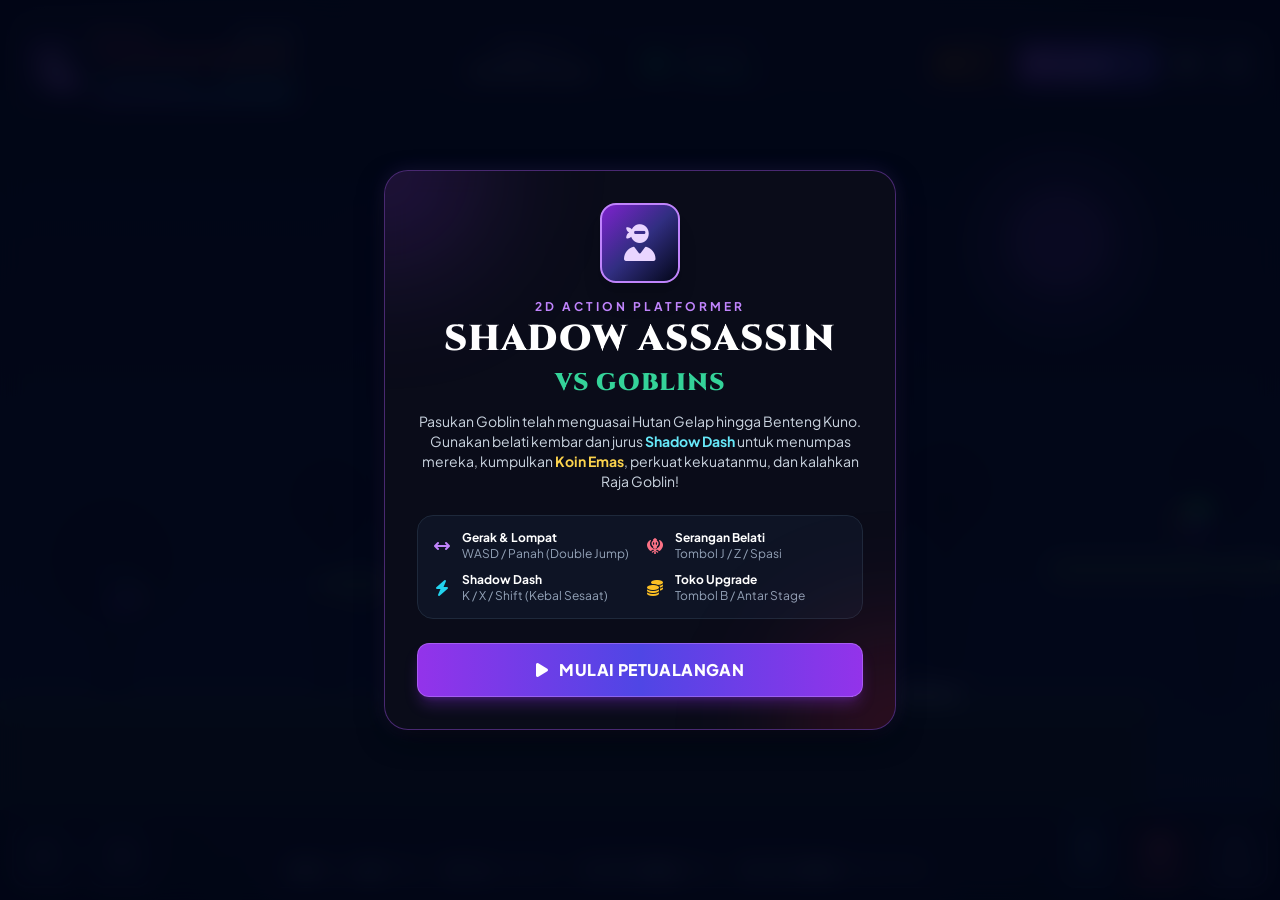
==== index.html @ e69d1c8d "Initial commit: Shadow Assassin vs Goblins HTML5 game + Android APK project" ====
<!DOCTYPE html>
<html lang="id" class="dark">
<head>
    <meta charset="UTF-8">
    <meta name="viewport" content="width=device-width, initial-scale=1.0, maximum-scale=1.0, user-scalable=no">
    <title>Shadow Assassin vs Goblins - 2D Action Platformer</title>
    <script src="js/tailwind.js"></script>
    <link rel="stylesheet" href="css/fonts.css">
    <link rel="stylesheet" href="css/all.min.css">
    <style>
        * {
            user-select: none;
            -webkit-user-select: none;
            -webkit-touch-callout: none;
            box-sizing: border-box;
        }
        body {
            margin: 0;
            padding: 0;
            background-color: #07080d;
            color: #f8fafc;
            font-family: 'Plus Jakarta Sans', sans-serif;
            overflow: hidden;
            height: 100dvh;
            width: 100vw;
            display: flex;
            flex-direction: column;
        }
        .font-cinzel {
            font-family: 'Cinzel', serif;
        }
        #game-wrapper {
            position: relative;
            flex: 1;
            width: 100%;
            height: 100%;
            display: flex;
            align-items: center;
            justify-content: center;
            background: radial-gradient(circle at center, #141829 0%, #06070c 100%);
            overflow: hidden;
        }
        canvas {
            display: block;
            width: 100%;
            height: 100%;
            object-fit: contain;
        }
        .glass-panel {
            background: rgba(12, 15, 26, 0.85);
            backdrop-filter: blur(12px);
            border: 1px solid rgba(139, 92, 246, 0.3);
            box-shadow: 0 10px 30px -5px rgba(0, 0, 0, 0.7), 0 0 20px rgba(139, 92, 246, 0.15);
        }
        .touch-btn {
            background: rgba(15, 23, 42, 0.75);
            border: 2px solid rgba(148, 163, 184, 0.35);
            box-shadow: 0 4px 12px rgba(0, 0, 0, 0.5);
            transition: transform 0.08s ease, background-color 0.1s ease, border-color 0.1s ease;
            touch-action: manipulation;
        }
        .touch-btn:active, .touch-btn.active {
            transform: scale(0.92);
            background: rgba(139, 92, 246, 0.45);
            border-color: #a855f7;
        }
        .shop-card {
            transition: all 0.2s ease;
        }
        .shop-card:hover {
            transform: translateY(-3px);
            border-color: rgba(168, 85, 247, 0.7);
            box-shadow: 0 8px 20px rgba(139, 92, 246, 0.2);
        }
        @keyframes pulseGlow {
            0%, 100% { box-shadow: 0 0 12px rgba(250, 204, 21, 0.4); }
            50% { box-shadow: 0 0 24px rgba(250, 204, 21, 0.85); }
        }
        .gold-pulse {
            animation: pulseGlow 2s infinite;
        }
    </style>
</head>
<body>

<div id="game-wrapper">
    <!-- Canvas Utama Game -->
    <canvas id="gameCanvas"></canvas>

    <!-- HUD ATAS -->
    <div id="hud" class="absolute top-0 left-0 right-0 p-2 sm:p-4 pointer-events-none flex flex-col gap-2 z-10">
        <div class="flex flex-wrap items-center justify-between gap-2 max-w-7xl mx-auto w-full">
            
            <!-- Status Karakter (HP & Dash) -->
            <div class="glass-panel rounded-xl p-2.5 sm:p-3 flex items-center gap-3 sm:gap-4 pointer-events-auto">
                <!-- Avatar Assassin -->
                <div class="relative w-11 h-11 sm:w-12 sm:h-12 rounded-lg bg-gradient-to-br from-purple-900 to-slate-900 border border-purple-500/50 flex items-center justify-center shadow-inner shrink-0">
                    <i class="fa-solid fa-user-ninja text-xl sm:text-2xl text-purple-300"></i>
                    <span id="hud-levelBadge" class="absolute -bottom-1 -right-1 bg-purple-600 text-[10px] font-bold px-1.5 py-0.2 rounded text-white border border-purple-300">LV 1</span>
                </div>

                <!-- HP Bar & Dash Bar -->
                <div class="flex flex-col gap-1.5 min-w-[140px] sm:min-w-[200px]">
                    <div class="flex justify-between items-center text-xs font-bold">
                        <span class="text-rose-400 flex items-center gap-1"><i class="fa-solid fa-heart"></i> DARAH</span>
                        <span id="hud-hp-text" class="text-slate-200">100 / 100</span>
                    </div>
                    <div class="w-full h-3 bg-slate-900/90 rounded-full overflow-hidden border border-slate-700/80 p-0.5">
                        <div id="hud-hp-bar" class="h-full bg-gradient-to-r from-rose-600 via-red-500 to-orange-400 rounded-full transition-all duration-150" style="width: 100%;"></div>
                    </div>

                    <!-- Shadow Dash Cooldown -->
                    <div class="flex justify-between items-center text-[11px] font-semibold mt-0.5">
                        <span class="text-cyan-400 flex items-center gap-1"><i class="fa-solid fa-bolt"></i> SHADOW DASH</span>
                        <span id="hud-dash-text" class="text-cyan-300">SIAP [K/Shift]</span>
                    </div>
                    <div class="w-full h-1.5 bg-slate-900/90 rounded-full overflow-hidden">
                        <div id="hud-dash-bar" class="h-full bg-gradient-to-r from-purple-500 to-cyan-400 rounded-full transition-all duration-75" style="width: 100%;"></div>
                    </div>
                </div>
            </div>

            <!-- Info Stage & Sisa Musuh -->
            <div class="glass-panel rounded-xl px-3.5 py-2 sm:px-5 sm:py-2.5 flex items-center gap-4 sm:gap-6 pointer-events-auto">
                <div class="text-center">
                    <div class="text-[10px] sm:text-xs uppercase tracking-wider text-purple-300 font-bold" id="hud-stage-num">STAGE 1 / 3</div>
                    <div class="text-xs sm:text-base font-extrabold text-white font-cinzel tracking-wide" id="hud-stage-name">Hutan Gelap</div>
                </div>
                <div class="h-8 w-[1px] bg-slate-700"></div>
                <div class="flex items-center gap-2.5">
                    <div class="w-8 h-8 sm:w-9 sm:h-9 rounded-lg bg-emerald-950/90 border border-emerald-500/40 flex items-center justify-center text-emerald-400">
                        <i class="fa-solid fa-skull"></i>
                    </div>
                    <div>
                        <div class="text-[10px] uppercase text-slate-400 font-semibold">Sisa Goblin</div>
                        <div class="text-sm sm:text-base font-extrabold text-emerald-400" id="hud-enemy-count">8 Musuh</div>
                    </div>
                </div>
            </div>

            <!-- Gold & Tombol Aksi Cepat -->
            <div class="glass-panel rounded-xl p-2 sm:p-2.5 flex items-center gap-2 sm:gap-3 pointer-events-auto">
                <!-- Gold Counter -->
                <div class="flex items-center gap-2 bg-amber-950/60 border border-amber-500/40 rounded-lg px-3 py-1.5">
                    <i class="fa-solid fa-coins text-amber-400 text-base sm:text-lg animate-bounce"></i>
                    <div>
                        <div class="text-[9px] uppercase text-amber-300/80 font-bold leading-none">Emas</div>
                        <div id="hud-gold" class="text-sm sm:text-base font-extrabold text-amber-300 leading-tight">0</div>
                    </div>
                </div>

                <!-- Tombol Toko -->
                <button id="btn-open-shop" class="relative bg-gradient-to-r from-purple-600 to-indigo-600 hover:from-purple-500 hover:to-indigo-500 text-white font-bold px-3 py-2 rounded-lg text-xs sm:text-sm flex items-center gap-1.5 shadow-lg border border-purple-400/40 transition active:scale-95">
                    <i class="fa-solid fa-store"></i>
                    <span class="hidden sm:inline">Upgrade</span>
                    <span class="bg-black/40 px-1.5 py-0.5 rounded text-[10px] text-purple-200">[B]</span>
                    <span id="shop-notif" class="hidden absolute -top-1.5 -right-1.5 w-3.5 h-3.5 bg-amber-400 rounded-full border-2 border-slate-900"></span>
                </button>

                <!-- Tombol Suara -->
                <button id="btn-sound" class="bg-slate-800/90 hover:bg-slate-700 text-slate-200 w-9 h-9 rounded-lg flex items-center justify-center border border-slate-600/50 transition" title="Suara On/Off">
                    <i id="icon-sound" class="fa-solid fa-volume-high text-sm"></i>
                </button>

                <!-- Tombol Ulang Stage -->
                <button id="btn-restart" class="bg-slate-800/90 hover:bg-rose-900/70 text-slate-200 w-9 h-9 rounded-lg flex items-center justify-center border border-slate-600/50 transition" title="Ulangi Stage">
                    <i class="fa-solid fa-rotate-right text-sm"></i>
                </button>
            </div>
        </div>

        <!-- BOSS HP BAR (Hanya muncul di Stage 3 saat dekat Boss) -->
        <div id="boss-hud" class="hidden max-w-xl w-full mx-auto glass-panel rounded-xl px-4 py-2 border-rose-500/50 transition-all">
            <div class="flex justify-between items-center text-xs font-bold mb-1">
                <span class="text-rose-400 font-cinzel tracking-wider flex items-center gap-1.5">
                    <i class="fa-solid fa-crown text-amber-400"></i> RAJA GOBLIN GROMMASH
                </span>
                <span id="boss-hp-text" class="text-rose-200">500 / 500</span>
            </div>
            <div class="w-full h-3.5 bg-slate-950 rounded-full overflow-hidden border border-rose-500/40 p-0.5">
                <div id="boss-hp-bar" class="h-full bg-gradient-to-r from-rose-700 via-red-500 to-amber-500 rounded-full transition-all duration-100" style="width: 100%;"></div>
            </div>
        </div>
    </div>

    <!-- BANNER PENGUMUMAN TENGAH LAYAR -->
    <div id="stage-banner" class="pointer-events-none absolute inset-x-0 top-1/4 flex flex-col items-center justify-center z-20 transition-opacity duration-500 opacity-0">
        <div class="bg-gradient-to-r from-transparent via-slate-950/90 to-transparent px-12 py-4 border-y border-purple-500/40 text-center">
            <div id="banner-sub" class="text-xs sm:text-sm font-bold uppercase tracking-[0.3em] text-purple-400 mb-1">STAGE 1</div>
            <div id="banner-title" class="text-2xl sm:text-4xl font-black text-white font-cinzel tracking-wider drop-shadow">HUTAN GELAP</div>
            <div id="banner-desc" class="text-xs sm:text-sm text-slate-300 mt-1">Kalahkan semua goblin untuk membuka Portal Bayangan!</div>
        </div>
    </div>

    <!-- KONTROL LAYAR SENTUH & PANDUAN TOMBOL -->
    <div id="touch-controls" class="absolute bottom-3 left-3 right-3 flex justify-between items-end pointer-events-none z-20">
        <!-- D-Pad Kiri & Kanan -->
        <div class="flex gap-2.5 sm:gap-3 pointer-events-auto">
            <button id="t-left" class="touch-btn w-14 h-14 sm:w-16 sm:h-16 rounded-2xl flex items-center justify-center text-white text-xl sm:text-2xl">
                <i class="fa-solid fa-chevron-left"></i>
            </button>
            <button id="t-right" class="touch-btn w-14 h-14 sm:w-16 sm:h-16 rounded-2xl flex items-center justify-center text-white text-xl sm:text-2xl">
                <i class="fa-solid fa-chevron-right"></i>
            </button>
        </div>

        <!-- Petunjuk Keyboard (Desktop) -->
        <div class="hidden lg:flex items-center gap-4 glass-panel px-4 py-2 rounded-xl text-xs text-slate-300 pointer-events-auto">
            <span><kbd class="bg-slate-800 px-1.5 py-0.5 rounded border border-slate-600 text-white font-bold">A/D</kbd> atau <kbd class="bg-slate-800 px-1.5 py-0.5 rounded border border-slate-600 text-white font-bold">◀/▶</kbd> Gerak</span>
            <span><kbd class="bg-slate-800 px-1.5 py-0.5 rounded border border-slate-600 text-white font-bold">W / ▲</kbd> Lompat (2x)</span>
            <span><kbd class="bg-slate-800 px-1.5 py-0.5 rounded border border-slate-600 text-white font-bold">J / Z / Spasi</kbd> Tebas</span>
            <span><kbd class="bg-slate-800 px-1.5 py-0.5 rounded border border-slate-600 text-white font-bold">K / X / Shift</kbd> Shadow Dash</span>
        </div>

        <!-- Tombol Aksi Kanan (Dash, Serang, Lompat) -->
        <div class="flex items-end gap-2.5 sm:gap-3 pointer-events-auto">
            <button id="t-dash" class="touch-btn w-13 h-13 sm:w-15 sm:h-15 px-3.5 py-3.5 rounded-2xl flex flex-col items-center justify-center text-cyan-300 border-cyan-500/40">
                <i class="fa-solid fa-bolt text-lg sm:text-xl"></i>
                <span class="text-[9px] font-bold tracking-tighter mt-0.5">DASH</span>
            </button>
            <button id="t-attack" class="touch-btn w-16 h-16 sm:w-18 sm:h-18 rounded-2xl flex flex-col items-center justify-center text-rose-400 border-rose-500/50 bg-rose-950/40">
                <i class="fa-solid fa-khanda text-xl sm:text-2xl"></i>
                <span class="text-[10px] font-bold tracking-tighter mt-0.5">SERANG</span>
            </button>
            <button id="t-jump" class="touch-btn w-14 h-14 sm:w-16 sm:h-16 rounded-2xl flex flex-col items-center justify-center text-purple-300 border-purple-500/40">
                <i class="fa-solid fa-arrow-up text-lg sm:text-xl"></i>
                <span class="text-[9px] font-bold tracking-tighter mt-0.5">LOMPAT</span>
            </button>
        </div>
    </div>

    <!-- MODAL MENU AWAL (START SCREEN) -->
    <div id="start-modal" class="absolute inset-0 bg-slate-950/90 backdrop-blur-md flex items-center justify-center p-4 z-40">
        <div class="glass-panel max-w-lg w-full rounded-3xl p-6 sm:p-8 text-center border border-purple-500/40 relative overflow-hidden">
            <div class="absolute -top-24 -left-24 w-48 h-48 bg-purple-600/20 rounded-full blur-3xl"></div>
            <div class="absolute -bottom-24 -right-24 w-48 h-48 bg-rose-600/20 rounded-full blur-3xl"></div>

            <div class="w-20 h-20 mx-auto mb-4 rounded-2xl bg-gradient-to-br from-purple-700 via-indigo-900 to-slate-950 border-2 border-purple-400 flex items-center justify-center shadow-xl">
                <i class="fa-solid fa-user-ninja text-4xl text-purple-200"></i>
            </div>

            <div class="text-xs font-bold uppercase tracking-[0.25em] text-purple-400 mb-1">2D Action Platformer</div>
            <h1 class="text-2xl sm:text-4xl font-black text-white font-cinzel tracking-wide mb-3">SHADOW ASSASSIN<br><span class="text-emerald-400 text-xl sm:text-2xl">VS GOBLINS</span></h1>
            <p class="text-slate-300 text-xs sm:text-sm leading-relaxed mb-6">
                Pasukan Goblin telah menguasai Hutan Gelap hingga Benteng Kuno. Gunakan belati kembar dan jurus <strong class="text-cyan-300">Shadow Dash</strong> untuk menumpas mereka, kumpulkan <strong class="text-amber-300">Koin Emas</strong>, perkuat kekuatanmu, dan kalahkan Raja Goblin!
            </p>

            <div class="grid grid-cols-2 gap-2.5 text-left bg-slate-900/80 p-3.5 rounded-2xl border border-slate-800 mb-6 text-xs">
                <div class="flex items-center gap-2.5">
                    <i class="fa-solid fa-arrows-left-right text-purple-400 text-base w-5 text-center"></i>
                    <div>
                        <div class="font-bold text-white">Gerak & Lompat</div>
                        <div class="text-slate-400">WASD / Panah (Double Jump)</div>
                    </div>
                </div>
                <div class="flex items-center gap-2.5">
                    <i class="fa-solid fa-khanda text-rose-400 text-base w-5 text-center"></i>
                    <div>
                        <div class="font-bold text-white">Serangan Belati</div>
                        <div class="text-slate-400">Tombol J / Z / Spasi</div>
                    </div>
                </div>
                <div class="flex items-center gap-2.5">
                    <i class="fa-solid fa-bolt text-cyan-400 text-base w-5 text-center"></i>
                    <div>
                        <div class="font-bold text-white">Shadow Dash</div>
                        <div class="text-slate-400">K / X / Shift (Kebal Sesaat)</div>
                    </div>
                </div>
                <div class="flex items-center gap-2.5">
                    <i class="fa-solid fa-coins text-amber-400 text-base w-5 text-center"></i>
                    <div>
                        <div class="font-bold text-white">Toko Upgrade</div>
                        <div class="text-slate-400">Tombol B / Antar Stage</div>
                    </div>
                </div>
            </div>

            <button id="btn-start-game" class="w-full py-3.5 rounded-xl bg-gradient-to-r from-purple-600 via-indigo-600 to-purple-600 hover:from-purple-500 hover:to-indigo-500 text-white font-extrabold text-base tracking-wide shadow-lg shadow-purple-600/30 border border-purple-400/50 transition transform active:scale-95">
                <i class="fa-solid fa-play mr-2"></i> MULAI PETUALANGAN
            </button>
        </div>
    </div>

    <!-- MODAL TOKO UPGRADE (SHADOW SHOP) -->
    <div id="shop-modal" class="hidden absolute inset-0 bg-slate-950/85 backdrop-blur-md flex items-center justify-center p-3 sm:p-4 z-30">
        <div class="glass-panel max-w-2xl w-full rounded-3xl p-5 sm:p-7 border border-purple-500/40 max-h-[92vh] overflow-y-auto">
            <div class="flex flex-wrap items-center justify-between gap-2 pb-4 border-b border-slate-800">
                <div>
                    <span id="shop-subtitle" class="text-[11px] font-bold uppercase tracking-widest text-purple-400">Persiapan Pertempuran</span>
                    <h2 class="text-xl sm:text-2xl font-black text-white font-cinzel flex items-center gap-2">
                        <i class="fa-solid fa-store text-purple-400"></i> TOKO BAYANGAN
                    </h2>
                </div>
                <div class="flex items-center gap-2 bg-amber-950/80 border border-amber-500/50 px-3.5 py-1.5 rounded-xl">
                    <i class="fa-solid fa-coins text-amber-400 text-lg"></i>
                    <div>
                        <div class="text-[10px] text-amber-200/80 uppercase font-bold">Total Emas</div>
                        <div id="shop-gold" class="text-base sm:text-lg font-extrabold text-amber-300">0</div>
                    </div>
                </div>
            </div>

            <!-- Daftar Upgrade -->
            <div class="grid grid-cols-1 sm:grid-cols-2 gap-3 my-5">
                <!-- Upgrade 1: Attack Damage -->
                <div class="shop-card bg-slate-900/90 border border-slate-700/80 rounded-2xl p-4 flex flex-col justify-between">
                    <div class="flex items-start gap-3">
                        <div class="w-12 h-12 rounded-xl bg-rose-950 border border-rose-500/40 flex items-center justify-center text-rose-400 text-xl shrink-0">
                            <i class="fa-solid fa-khanda"></i>
                        </div>
                        <div class="flex-1">
                            <div class="flex justify-between items-center">
                                <h3 class="font-bold text-white text-sm sm:text-base">Belati Bayangan</h3>
                                <span id="lvl-atk" class="text-[11px] font-bold bg-rose-950 text-rose-300 px-2 py-0.5 rounded border border-rose-500/30">Lv.1</span>
                            </div>
                            <p class="text-xs text-slate-400 mt-1">Meningkatkan Damage tebasan (+8 DMG) dan serangan Shadow Dash.</p>
                            <div id="stat-atk" class="text-xs font-bold text-rose-300 mt-1.5">Damage Saat Ini: 25</div>
                        </div>
                    </div>
                    <button id="buy-atk" class="mt-3 w-full py-2 rounded-xl bg-amber-500 hover:bg-amber-400 text-slate-950 font-extrabold text-xs sm:text-sm flex items-center justify-center gap-1.5 transition">
                        <i class="fa-solid fa-coins"></i> <span id="cost-atk">30 Emas</span>
                    </button>
                </div>

                <!-- Upgrade 2: Max HP -->
                <div class="shop-card bg-slate-900/90 border border-slate-700/80 rounded-2xl p-4 flex flex-col justify-between">
                    <div class="flex items-start gap-3">
                        <div class="w-12 h-12 rounded-xl bg-emerald-950 border border-emerald-500/40 flex items-center justify-center text-emerald-400 text-xl shrink-0">
                            <i class="fa-solid fa-shield-heart"></i>
                        </div>
                        <div class="flex-1">
                            <div class="flex justify-between items-center">
                                <h3 class="font-bold text-white text-sm sm:text-base">Jubah Pelindung</h3>
                                <span id="lvl-hp" class="text-[11px] font-bold bg-emerald-950 text-emerald-300 px-2 py-0.5 rounded border border-emerald-500/30">Lv.1</span>
                            </div>
                            <p class="text-xs text-slate-400 mt-1">Meningkatkan Max HP (+30 HP) dan langsung memulihkan 30 HP.</p>
                            <div id="stat-hp" class="text-xs font-bold text-emerald-300 mt-1.5">Max HP Saat Ini: 100</div>
                        </div>
                    </div>
                    <button id="buy-hp" class="mt-3 w-full py-2 rounded-xl bg-amber-500 hover:bg-amber-400 text-slate-950 font-extrabold text-xs sm:text-sm flex items-center justify-center gap-1.5 transition">
                        <i class="fa-solid fa-coins"></i> <span id="cost-hp">25 Emas</span>
                    </button>
                </div>

                <!-- Upgrade 3: Kecepatan & Dash -->
                <div class="shop-card bg-slate-900/90 border border-slate-700/80 rounded-2xl p-4 flex flex-col justify-between">
                    <div class="flex items-start gap-3">
                        <div class="w-12 h-12 rounded-xl bg-cyan-950 border border-cyan-500/40 flex items-center justify-center text-cyan-400 text-xl shrink-0">
                            <i class="fa-solid fa-wind"></i>
                        </div>
                        <div class="flex-1">
                            <div class="flex justify-between items-center">
                                <h3 class="font-bold text-white text-sm sm:text-base">Langkah Angin</h3>
                                <span id="lvl-spd" class="text-[11px] font-bold bg-cyan-950 text-cyan-300 px-2 py-0.5 rounded border border-cyan-500/30">Lv.1</span>
                            </div>
                            <p class="text-xs text-slate-400 mt-1">Lari lebih gesit dan mempercepat Cooldown Shadow Dash.</p>
                            <div id="stat-spd" class="text-xs font-bold text-cyan-300 mt-1.5">Kecepatan: 100%</div>
                        </div>
                    </div>
                    <button id="buy-spd" class="mt-3 w-full py-2 rounded-xl bg-amber-500 hover:bg-amber-400 text-slate-950 font-extrabold text-xs sm:text-sm flex items-center justify-center gap-1.5 transition">
                        <i class="fa-solid fa-coins"></i> <span id="cost-spd">25 Emas</span>
                    </button>
                </div>

                <!-- Item 4: Ramuan Penyembuh -->
                <div class="shop-card bg-slate-900/90 border border-slate-700/80 rounded-2xl p-4 flex flex-col justify-between">
                    <div class="flex items-start gap-3">
                        <div class="w-12 h-12 rounded-xl bg-purple-950 border border-purple-500/40 flex items-center justify-center text-purple-400 text-xl shrink-0">
                            <i class="fa-solid fa-flask"></i>
                        </div>
                        <div class="flex-1">
                            <div class="flex justify-between items-center">
                                <h3 class="font-bold text-white text-sm sm:text-base">Eliksir Darah</h3>
                                <span class="text-[11px] font-bold bg-purple-950 text-purple-300 px-2 py-0.5 rounded border border-purple-500/30">Instan</span>
                            </div>
                            <p class="text-xs text-slate-400 mt-1">Memulihkan 60% Darah Assassin secara langsung.</p>
                            <div id="stat-heal" class="text-xs font-bold text-purple-300 mt-1.5">HP: 100 / 100</div>
                        </div>
                    </div>
                    <button id="buy-heal" class="mt-3 w-full py-2 rounded-xl bg-amber-500 hover:bg-amber-400 text-slate-950 font-extrabold text-xs sm:text-sm flex items-center justify-center gap-1.5 transition">
                        <i class="fa-solid fa-coins"></i> <span id="cost-heal">20 Emas</span>
                    </button>
                </div>
            </div>

            <div id="shop-feedback" class="text-center text-xs font-bold text-amber-300 h-5 mb-2"></div>

            <!-- Tombol Tutup / Lanjut Stage -->
            <div class="flex justify-end gap-3 pt-3 border-t border-slate-800">
                <button id="btn-close-shop" class="w-full py-3 rounded-xl bg-gradient-to-r from-purple-600 to-indigo-600 hover:from-purple-500 hover:to-indigo-500 text-white font-extrabold text-sm tracking-wide shadow-lg border border-purple-400/40 transition">
                    <i class="fa-solid fa-play mr-1.5"></i> <span id="btn-close-shop-text">LANJUTKAN PERTEMPURAN</span>
                </button>
            </div>
        </div>
    </div>

    <!-- MODAL GAME OVER / VICTORY -->
    <div id="end-modal" class="hidden absolute inset-0 bg-slate-950/90 backdrop-blur-md flex items-center justify-center p-4 z-40">
        <div class="glass-panel max-w-md w-full rounded-3xl p-6 sm:p-8 text-center border border-purple-500/40">
            <div id="end-icon-wrap" class="w-20 h-20 mx-auto mb-4 rounded-2xl flex items-center justify-center text-4xl border-2">
                <i id="end-icon" class="fa-solid fa-trophy"></i>
            </div>
            <div id="end-sub" class="text-xs font-bold uppercase tracking-widest text-amber-400 mb-1">MISI SELESAI</div>
            <h2 id="end-title" class="text-2xl sm:text-3xl font-black text-white font-cinzel mb-2">KEMENANGAN MUTLAK!</h2>
            <p id="end-desc" class="text-xs sm:text-sm text-slate-300 mb-6">
                Raja Goblin Grommash telah tumbang! Kedamaian kembali ke negeri ini berkat pedang bayanganmu.
            </p>

            <div class="grid grid-cols-2 gap-3 bg-slate-900/90 p-3.5 rounded-2xl border border-slate-800 mb-6 text-xs">
                <div>
                    <div class="text-slate-400">Goblin Dikalahkan</div>
                    <div id="end-kills" class="text-lg font-extrabold text-emerald-400">0</div>
                </div>
                <div>
                    <div class="text-slate-400">Total Emas Dikumpulkan</div>
                    <div id="end-gold" class="text-lg font-extrabold text-amber-400">0</div>
                </div>
            </div>

            <div class="flex flex-col sm:flex-row gap-3">
                <button id="btn-retry-stage" class="flex-1 py-3 rounded-xl bg-slate-800 hover:bg-slate-700 text-white font-bold text-sm border border-slate-600 transition">
                    <i class="fa-solid fa-rotate-left mr-1.5"></i> Ulangi Stage Ini
                </button>
                <button id="btn-play-again" class="flex-1 py-3 rounded-xl bg-gradient-to-r from-purple-600 to-indigo-600 hover:from-purple-500 hover:to-indigo-500 text-white font-extrabold text-sm shadow-lg border border-purple-400/50 transition">
                    <i class="fa-solid fa-play mr-1.5"></i> Main Dari Awal
                </button>
            </div>
        </div>
    </div>
</div>

<script>
/**
 * ============================================================================
 * SHADOW ASSASSIN VS GOBLINS - ENGINE GAME 2D PLATFORMER
 * ============================================================================
 */

// --- 1. SISTEM AUDIO SINTETIS (Web Audio API - Tanpa File Eksternal) ---
class SoundSystem {
    constructor() {
        this.ctx = null;
        this.muted = false;
    }

    init() {
        if (!this.ctx) {
            const AudioCtx = window.AudioContext || window.webkitAudioContext;
            if (AudioCtx) this.ctx = new AudioCtx();
        }
        if (this.ctx && this.ctx.state === 'suspended') {
            this.ctx.resume();
        }
    }

    play(type) {
        if (this.muted || !this.ctx) return;
        const now = this.ctx.currentTime;

        try {
            if (type === 'slash') {
                // Suara tebasan belati
                const osc = this.ctx.createOscillator();
                const gain = this.ctx.createGain();
                osc.type = 'triangle';
                osc.frequency.setValueAtTime(520, now);
                osc.frequency.exponentialRampToValueAtTime(110, now + 0.11);
                gain.gain.setValueAtTime(0.22, now);
                gain.gain.exponentialRampToValueAtTime(0.01, now + 0.11);
                osc.connect(gain);
                gain.connect(this.ctx.destination);
                osc.start(now);
                osc.stop(now + 0.11);
            } else if (type === 'hit') {
                // Suara tebasan mengenai goblin
                const osc = this.ctx.createOscillator();
                const gain = this.ctx.createGain();
                osc.type = 'sawtooth';
                osc.frequency.setValueAtTime(190, now);
                osc.frequency.exponentialRampToValueAtTime(55, now + 0.12);
                gain.gain.setValueAtTime(0.25, now);
                gain.gain.exponentialRampToValueAtTime(0.01, now + 0.12);
                osc.connect(gain);
                gain.connect(this.ctx.destination);
                osc.start(now);
                osc.stop(now + 0.12);
            } else if (type === 'jump') {
                const osc = this.ctx.createOscillator();
                const gain = this.ctx.createGain();
                osc.type = 'sine';
                osc.frequency.setValueAtTime(220, now);
                osc.frequency.exponentialRampToValueAtTime(480, now + 0.14);
                gain.gain.setValueAtTime(0.16, now);
                gain.gain.exponentialRampToValueAtTime(0.01, now + 0.14);
                osc.connect(gain);
                gain.connect(this.ctx.destination);
                osc.start(now);
                osc.stop(now + 0.14);
            } else if (type === 'dash') {
                const osc = this.ctx.createOscillator();
                const gain = this.ctx.createGain();
                osc.type = 'sine';
                osc.frequency.setValueAtTime(650, now);
                osc.frequency.exponentialRampToValueAtTime(140, now + 0.2);
                gain.gain.setValueAtTime(0.25, now);
                gain.gain.exponentialRampToValueAtTime(0.01, now + 0.2);
                osc.connect(gain);
                gain.connect(this.ctx.destination);
                osc.start(now);
                osc.stop(now + 0.2);
            } else if (type === 'coin') {
                const osc = this.ctx.createOscillator();
                const gain = this.ctx.createGain();
                osc.type = 'sine';
                osc.frequency.setValueAtTime(987.77, now); // B5
                osc.frequency.setValueAtTime(1318.51, now + 0.06); // E6
                gain.gain.setValueAtTime(0.18, now);
                gain.gain.exponentialRampToValueAtTime(0.01, now + 0.22);
                osc.connect(gain);
                gain.connect(this.ctx.destination);
                osc.start(now);
                osc.stop(now + 0.22);
            } else if (type === 'hurt') {
                const osc = this.ctx.createOscillator();
                const gain = this.ctx.createGain();
                osc.type = 'square';
                osc.frequency.setValueAtTime(150, now);
                osc.frequency.linearRampToValueAtTime(75, now + 0.18);
                gain.gain.setValueAtTime(0.22, now);
                gain.gain.exponentialRampToValueAtTime(0.01, now + 0.18);
                osc.connect(gain);
                gain.connect(this.ctx.destination);
                osc.start(now);
                osc.stop(now + 0.18);
            } else if (type === 'portal') {
                [440, 554.37, 659.25, 880].forEach((freq, i) => {
                    const osc = this.ctx.createOscillator();
                    const gain = this.ctx.createGain();
                    osc.type = 'triangle';
                    osc.frequency.setValueAtTime(freq, now + i * 0.08);
                    gain.gain.setValueAtTime(0.18, now + i * 0.08);
                    gain.gain.exponentialRampToValueAtTime(0.008, now + i * 0.08 + 0.35);
                    osc.connect(gain);
                    gain.connect(this.ctx.destination);
                    osc.start(now + i * 0.08);
                    osc.stop(now + i * 0.08 + 0.35);
                });
            } else if (type === 'upgrade') {
                [523.25, 659.25, 783.99, 1046.5].forEach((freq, i) => {
                    const osc = this.ctx.createOscillator();
                    const gain = this.ctx.createGain();
                    osc.type = 'sine';
                    osc.frequency.setValueAtTime(freq, now + i * 0.06);
                    gain.gain.setValueAtTime(0.18, now + i * 0.06);
                    gain.gain.exponentialRampToValueAtTime(0.01, now + i * 0.06 + 0.25);
                    osc.connect(gain);
                    gain.connect(this.ctx.destination);
                    osc.start(now + i * 0.06);
                    osc.stop(now + i * 0.06 + 0.25);
                });
            }
        } catch (e) {
            // Abaikan jika audio belum diizinkan browser
        }
    }
}

const sfx = new SoundSystem();

// --- 2. SETUP CANVAS & RESOLUSI INTERNAL ---
const canvas = document.getElementById('gameCanvas');
const ctx = canvas.getContext('2d');

const VIEW_WIDTH = 1280;
const VIEW_HEIGHT = 720;
canvas.width = VIEW_WIDTH;
canvas.height = VIEW_HEIGHT;

// --- 3. DATA 3 STAGE BERBEDA ---
const STAGES = [
    {
        id: 1,
        name: "Hutan Gelap",
        subtitle: "STAGE 1 - PERBATASAN RIMBA",
        desc: "Tumpas patroli goblin di hutan berkabut dan capai Portal Kuno di ujung timur!",
        worldWidth: 3200,
        skyTop: "#070b19",
        skyBottom: "#14213d",
        groundColor: "#14261c",
        groundTop: "#22422f",
        platColor: "#29382e",
        platTop: "#406b4e",
        ambientColor: "#a855f7",
        platforms: [
            // Tanah Utama dengan jurang
            { x: 0, y: 610, w: 1150, h: 140, type: 'ground' },
            { x: 1270, y: 610, w: 950, h: 140, type: 'ground' },
            { x: 2340, y: 610, w: 900, h: 140, type: 'ground' },
            // Platform Pohon & Batu
            { x: 320, y: 485, w: 220, h: 24, type: 'plat' },
            { x: 640, y: 390, w: 240, h: 24, type: 'plat' },
            { x: 1050, y: 470, w: 290, h: 24, type: 'plat' },
            { x: 1480, y: 475, w: 230, h: 24, type: 'plat' },
            { x: 1790, y: 375, w: 250, h: 24, type: 'plat' },
            { x: 2140, y: 470, w: 260, h: 24, type: 'plat' },
            { x: 2520, y: 450, w: 220, h: 24, type: 'plat' }
        ],
        spikes: [
            { x: 890, y: 590, w: 80, h: 20 },
            { x: 1680, y: 590, w: 90, h: 20 }
        ],
        enemies: [
            { type: 'club', x: 520, y: 550 },
            { type: 'club', x: 750, y: 330 },
            { type: 'archer', x: 1180, y: 410 },
            { type: 'club', x: 1450, y: 550 },
            { type: 'archer', x: 1900, y: 315 },
            { type: 'club', x: 1980, y: 550 },
            { type: 'club', x: 2480, y: 550 },
            { type: 'archer', x: 2620, y: 390 },
            { type: 'club', x: 2820, y: 550 }
        ],
        portalX: 3030,
        portalY: 510
    },
    {
        id: 2,
        name: "Gua Goblin",
        subtitle: "STAGE 2 - TEROWONGAN BAWAH TANAH",
        desc: "Waspadai jebakan duri beracun dan pemanah goblin di tebing kristal!",
        worldWidth: 3500,
        skyTop: "#090614",
        skyBottom: "#1d1135",
        groundColor: "#1b162a",
        groundTop: "#362b54",
        platColor: "#2a2440",
        platTop: "#544582",
        ambientColor: "#22d3ee",
        platforms: [
            { x: 0, y: 610, w: 850, h: 140, type: 'ground' },
            { x: 1020, y: 610, w: 780, h: 140, type: 'ground' },
            { x: 1980, y: 610, w: 680, h: 140, type: 'ground' },
            { x: 2820, y: 610, w: 720, h: 140, type: 'ground' },
            // Platform Kristal Gua
            { x: 280, y: 480, w: 200, h: 24, type: 'plat' },
            { x: 550, y: 370, w: 220, h: 24, type: 'plat' },
            { x: 840, y: 455, w: 240, h: 24, type: 'plat' },
            { x: 1200, y: 465, w: 220, h: 24, type: 'plat' },
            { x: 1490, y: 355, w: 250, h: 24, type: 'plat' },
            { x: 1810, y: 450, w: 240, h: 24, type: 'plat' },
            { x: 2150, y: 360, w: 250, h: 24, type: 'plat' },
            { x: 2450, y: 465, w: 220, h: 24, type: 'plat' },
            { x: 2680, y: 375, w: 200, h: 24, type: 'plat' },
            { x: 2980, y: 460, w: 220, h: 24, type: 'plat' }
        ],
        spikes: [
            { x: 460, y: 590, w: 110, h: 20 },
            { x: 1180, y: 590, w: 130, h: 20 },
            { x: 1580, y: 590, w: 110, h: 20 },
            { x: 2200, y: 590, w: 140, h: 20 },
            { x: 2940, y: 590, w: 110, h: 20 }
        ],
        enemies: [
            { type: 'club', x: 380, y: 420 },
            { type: 'archer', x: 650, y: 310 },
            { type: 'club', x: 700, y: 550 },
            { type: 'club', x: 1100, y: 550 },
            { type: 'archer', x: 1300, y: 405 },
            { type: 'archer', x: 1610, y: 295 },
            { type: 'club', x: 1920, y: 390 },
            { type: 'club', x: 2100, y: 550 },
            { type: 'archer', x: 2270, y: 300 },
            { type: 'club', x: 2540, y: 405 },
            { type: 'archer', x: 2770, y: 315 },
            { type: 'club', x: 3150, y: 550 }
        ],
        portalX: 3340,
        portalY: 510
    },
    {
        id: 3,
        name: "Benteng Goblin",
        subtitle: "STAGE 3 - SINGGASANA RAJA GOBLIN",
        desc: "Serbu benteng terakhir dan kalahkan Raja Goblin Grommash untuk membuka Portal Kemenangan!",
        worldWidth: 3400,
        skyTop: "#140509",
        skyBottom: "#2e0b16",
        groundColor: "#211217",
        groundTop: "#4a1c28",
        platColor: "#331c24",
        platTop: "#6e2b3e",
        ambientColor: "#f43f5e",
        platforms: [
            { x: 0, y: 610, w: 980, h: 140, type: 'ground' },
            { x: 1120, y: 610, w: 880, h: 140, type: 'ground' },
            // Arena Boss luas di ujung kanan
            { x: 2120, y: 610, w: 1300, h: 140, type: 'ground' },
            // Platform Benteng
            { x: 280, y: 475, w: 220, h: 24, type: 'plat' },
            { x: 600, y: 375, w: 240, h: 24, type: 'plat' },
            { x: 950, y: 455, w: 250, h: 24, type: 'plat' },
            { x: 1320, y: 465, w: 230, h: 24, type: 'plat' },
            { x: 1650, y: 365, w: 240, h: 24, type: 'plat' },
            // Platform di dalam Arena Boss
            { x: 2300, y: 460, w: 210, h: 24, type: 'plat' },
            { x: 2660, y: 375, w: 230, h: 24, type: 'plat' },
            { x: 3000, y: 460, w: 210, h: 24, type: 'plat' }
        ],
        spikes: [
            { x: 520, y: 590, w: 100, h: 20 },
            { x: 1480, y: 590, w: 120, h: 20 },
            { x: 1850, y: 590, w: 100, h: 20 }
        ],
        enemies: [
            { type: 'club', x: 450, y: 550 },
            { type: 'archer', x: 700, y: 315 },
            { type: 'club', x: 840, y: 550 },
            { type: 'club', x: 1260, y: 550 },
            { type: 'archer', x: 1430, y: 405 },
            { type: 'archer', x: 1760, y: 305 },
            { type: 'club', x: 2000, y: 395 },
            { type: 'archer', x: 2400, y: 400 },
            // BOSS RAJA GOBLIN
            { type: 'boss', x: 2820, y: 500 }
        ],
        portalX: 3250,
        portalY: 510
    }
];

// --- 4. STATE PERMAINAN & PLAYER UPGRADES ---
const game = {
    state: 'start', // 'start', 'playing', 'shop', 'gameover', 'victory'
    stageIndex: 0,
    gold: 0,
    totalGoldEarned: 0,
    totalKills: 0,
    cameraX: 0,
    screenShake: 0,
    betweenStages: false,
    upgrades: {
        atkLevel: 1,
        hpLevel: 1,
        spdLevel: 1
    }
};

// Input Keyboard & Touch
const keys = {
    left: false,
    right: false,
    jumpPressed: false,
    attackPressed: false,
    dashPressed: false
};

// Entitas Game
let player = null;
let enemies = [];
let coins = [];
let projectiles = [];
let particles = [];
let floatingTexts = [];
let afterimages = [];
let bgProps = [];

// --- 5. KELAS KARAKTER UTAMA: SHADOW ASSASSIN ---
class Assassin {
    constructor(x, y) {
        this.x = x;
        this.y = y;
        this.w = 38;
        this.h = 56;
        this.vx = 0;
        this.vy = 0;
        this.facing = 1; // 1: kanan, -1: kiri
        this.onGround = false;
        this.jumpsLeft = 2;

        // Statistik berdasarkan Upgrade
        this.recalcStats(true);

        // Combat & Animasi
        this.attackTimer = 0;
        this.attackCooldown = 0;
        this.comboStep = 0;
        this.comboResetTimer = 0;

        // Shadow Dash
        this.dashTimer = 0;
        this.dashCooldown = 0;
        this.invulnTimer = 0;

        // Visual Syal / Jubah
        this.animTime = 0;
        this.scarfPoints = Array.from({ length: 6 }, () => ({ x: this.x, y: this.y }));
    }

    recalcStats(fullHeal = false) {
        this.maxHp = 100 + (game.upgrades.hpLevel - 1) * 30;
        if (fullHeal || this.hp === undefined) {
            this.hp = this.maxHp;
        } else {
            this.hp = Math.min(this.maxHp, this.hp);
        }
        this.attackDamage = 25 + (game.upgrades.atkLevel - 1) * 8;
        this.moveSpeed = 5.4 + (game.upgrades.spdLevel - 1) * 0.55;
        this.dashMaxCooldown = Math.max(45, 95 - (game.upgrades.spdLevel - 1) * 10);
    }

    update(stage) {
        this.animTime += 0.15;

        if (this.invulnTimer > 0) this.invulnTimer--;
        if (this.attackCooldown > 0) this.attackCooldown--;
        if (this.dashCooldown > 0) this.dashCooldown--;
        if (this.comboResetTimer > 0) {
            this.comboResetTimer--;
            if (this.comboResetTimer === 0) this.comboStep = 0;
        }

        // Sedang Shadow Dash
        if (this.dashTimer > 0) {
            this.dashTimer--;
            this.vx = this.facing * 15.5;
            this.vy = 0;

            // Buat bayangan afterimage
            if (this.dashTimer % 2 === 0) {
                afterimages.push({
                    x: this.x,
                    y: this.y,
                    w: this.w,
                    h: this.h,
                    facing: this.facing,
                    alpha: 0.65
                });
            }

            // Partikel bayangan
            particles.push({
                x: this.x + this.w / 2,
                y: this.y + this.h / 2 + (Math.random() - 0.5) * 30,
                vx: -this.facing * (Math.random() * 3 + 1),
                vy: (Math.random() - 0.5) * 2,
                size: Math.random() * 5 + 3,
                color: Math.random() > 0.5 ? '#a855f7' : '#22d3ee',
                life: 18,
                maxLife: 18
            });
        } else {
            // Gerak Horizontal Normal
            let moveDir = 0;
            if (keys.left) moveDir -= 1;
            if (keys.right) moveDir += 1;

            if (moveDir !== 0) {
                this.vx += moveDir * 1.15;
                if (Math.abs(this.vx) > this.moveSpeed) {
                    this.vx = moveDir * this.moveSpeed;
                }
                this.facing = moveDir;

                // Debu langkah kaki saat lari di tanah
                if (this.onGround && Math.random() < 0.35) {
                    particles.push({
                        x: this.x + this.w / 2 - this.facing * 10,
                        y: this.y + this.h,
                        vx: -this.facing * (Math.random() * 1.5),
                        vy: -Math.random() * 1.2,
                        size: Math.random() * 3 + 2,
                        color: '#94a3b8',
                        life: 14,
                        maxLife: 14
                    });
                }
            } else {
                this.vx *= 0.78;
                if (Math.abs(this.vx) < 0.1) this.vx = 0;
            }

            // Gravitasi
            this.vy += 0.62;
            if (this.vy > 14) this.vy = 14;
        }

        // Input Lompat & Double Jump
        if (keys.jumpPressed) {
            keys.jumpPressed = false;
            if (this.jumpsLeft > 0) {
                this.vy = -12.6;
                this.onGround = false;
                this.jumpsLeft--;
                sfx.play('jump');

                // Efek partikel pijakan udara (Double Jump)
                for (let i = 0; i < 10; i++) {
                    particles.push({
                        x: this.x + this.w / 2 + (Math.random() - 0.5) * 24,
                        y: this.y + this.h,
                        vx: (Math.random() - 0.5) * 4,
                        vy: Math.random() * 2 + 0.5,
                        size: Math.random() * 4 + 2,
                        color: this.jumpsLeft === 0 ? '#a855f7' : '#cbd5e1',
                        life: 18,
                        maxLife: 18
                    });
                }
            }
        }

        // Input Shadow Dash
        if (keys.dashPressed) {
            keys.dashPressed = false;
            if (this.dashCooldown <= 0 && this.dashTimer <= 0) {
                this.dashTimer = 13;
                this.dashCooldown = this.dashMaxCooldown;
                this.invulnTimer = 20; // Kebal sesaat
                sfx.play('dash');

                // Serangan bayangan saat melewati musuh
                enemies.forEach(en => {
                    if (!en.dead) {
                        const dashBox = {
                            x: this.facing === 1 ? this.x : this.x - 190,
                            y: this.y - 10,
                            w: 230,
                            h: this.h + 20
                        };
                        if (rectOverlap(dashBox, en)) {
                            const dmg = Math.round(this.attackDamage * 0.75);
                            en.takeDamage(dmg, this.facing * 5, true);
                        }
                    }
                });
            }
        }

        // Input Serangan Tebasan Belati
        if (keys.attackPressed) {
            keys.attackPressed = false;
            if (this.attackCooldown <= 0) {
                this.performAttack();
            }
        }

        if (this.attackTimer > 0) this.attackTimer--;

        // Pergerakan & Kolisi Horizontal
        this.x += this.vx;
        if (this.x < 0) {
            this.x = 0;
            this.vx = 0;
        }
        if (this.x + this.w > stage.worldWidth) {
            this.x = stage.worldWidth - this.w;
            this.vx = 0;
        }

        // Pergerakan & Kolisi Vertikal dengan Platform
        const prevBottom = this.y + this.h;
        this.y += this.vy;
        this.onGround = false;

        for (const plat of stage.platforms) {
            if (this.x + this.w > plat.x + 4 && this.x < plat.x + plat.w - 4) {
                // Mendarat di atas platform
                if (this.vy >= 0 && prevBottom <= plat.y + 14 && this.y + this.h >= plat.y) {
                    this.y = plat.y - this.h;
                    this.vy = 0;
                    this.onGround = true;
                    this.jumpsLeft = 2;
                }
            }
        }

        // Cek Jebakan Duri (Spike Traps)
        for (const spike of stage.spikes) {
            if (rectOverlap(this, spike)) {
                this.takeDamage(18, -this.facing * 6);
                this.vy = -8;
            }
        }

        // Jatuh ke Jurang
        if (this.y > VIEW_HEIGHT + 80) {
            this.takeDamage(28, 0);
            if (this.hp > 0) {
                // Respawn di platform aman terdekat
                this.vy = 0;
                this.vx = 0;
                this.x = Math.max(60, this.x - 180);
                this.y = 320;
                this.invulnTimer = 50;
            }
        }

        // Update ekor syal bayangan
        this.scarfPoints[0] = {
            x: this.x + this.w / 2 - this.facing * 6,
            y: this.y + 16
        };
        for (let i = 1; i < this.scarfPoints.length; i++) {
            const prev = this.scarfPoints[i - 1];
            const curr = this.scarfPoints[i];
            const targetX = prev.x - this.facing * 8 - this.vx * 0.6;
            const targetY = prev.y + Math.sin(this.animTime + i * 0.7) * 2.5 + 1.5;
            curr.x += (targetX - curr.x) * 0.45;
            curr.y += (targetY - curr.y) * 0.45;
        }
    }

    performAttack() {
        this.attackTimer = 12;
        this.attackCooldown = 14;
        this.comboStep = (this.comboStep % 3) + 1;
        this.comboResetTimer = 45;
        sfx.play('slash');

        // Sedikit dorongan maju saat menebas
        if (this.dashTimer <= 0) {
            this.vx = this.facing * 4.5;
        }

        // Hitbox tebasan di depan Assassin
        const reach = this.comboStep === 3 ? 88 : 72;
        const hitbox = {
            x: this.facing === 1 ? this.x + this.w / 2 : this.x + this.w / 2 - reach,
            y: this.y - 12,
            w: reach,
            h: this.h + 22
        };

        // Hancurkan anak panah goblin jika ditebas!
        projectiles.forEach(proj => {
            if (rectOverlap(hitbox, { x: proj.x - 10, y: proj.y - 10, w: 20, h: 20 })) {
                proj.dead = true;
                spawnParticles(proj.x, proj.y, '#38bdf8', 8);
                addFloatingText("TANGKIS!", proj.x, proj.y - 10, '#38bdf8');
            }
        });

        // Cek terkena Goblin
        let hitAny = false;
        const dmgMultiplier = this.comboStep === 3 ? 1.35 : 1.0;
        const finalDmg = Math.round(this.attackDamage * dmgMultiplier);

        enemies.forEach(en => {
            if (!en.dead && rectOverlap(hitbox, en)) {
                en.takeDamage(finalDmg, this.facing * (this.comboStep === 3 ? 8 : 5));
                hitAny = true;
            }
        });

        if (hitAny) {
            sfx.play('hit');
            game.screenShake = this.comboStep === 3 ? 7 : 4;
        }
    }

    takeDamage(amount, knockbackX) {
        if (this.invulnTimer > 0 || this.dashTimer > 0 || game.state !== 'playing') return;

        this.hp = Math.max(0, this.hp - amount);
        this.invulnTimer = 42;
        this.vx = knockbackX;
        this.vy = -5.5;
        game.screenShake = 8;
        sfx.play('hurt');

        spawnParticles(this.x + this.w / 2, this.y + this.h / 2, '#f43f5e', 14);
        addFloatingText(`-${amount}`, this.x + this.w / 2, this.y, '#f43f5e', true);

        updateHUD();

        if (this.hp <= 0) {
            triggerGameOver();
        }
    }

    draw(ctx) {
        ctx.save();

        // Efek kedip saat invulnerable setelah terkena serangan
        if (this.invulnTimer > 0 && this.dashTimer <= 0 && Math.floor(this.invulnTimer / 3) % 2 === 0) {
            ctx.globalAlpha = 0.45;
        }

        // Gambar Syal Merah/Ungu Berkibar
        ctx.beginPath();
        ctx.moveTo(this.scarfPoints[0].x, this.scarfPoints[0].y);
        for (let i = 1; i < this.scarfPoints.length; i++) {
            ctx.lineTo(this.scarfPoints[i].x, this.scarfPoints[i].y);
        }
        ctx.strokeStyle = '#9333ea';
        ctx.lineWidth = 6;
        ctx.lineCap = 'round';
        ctx.stroke();

        const cx = this.x + this.w / 2;
        const cy = this.y + this.h / 2;
        ctx.translate(cx, cy);
        ctx.scale(this.facing, 1);

        // Kemiringan tubuh saat berlari atau dash
        const lean = this.dashTimer > 0 ? 0.35 : (Math.abs(this.vx) > 0.5 ? 0.14 : 0);
        ctx.rotate(lean);

        // Animasi Kaki
        const legSwing = Math.abs(this.vx) > 0.5 && this.onGround ? Math.sin(this.animTime * 2.2) * 8 : 0;
        ctx.fillStyle = '#0f172a';
        ctx.fillRect(-10 + legSwing, 12, 8, 16);
        ctx.fillRect(2 - legSwing, 12, 8, 16);

        // Jubah & Tubuh Assassin
        ctx.fillStyle = '#1e1b4b';
        ctx.beginPath();
        ctx.roundRect(-14, -12, 28, 28, 6);
        ctx.fill();

        // Sabuk & Aksen Armor
        ctx.fillStyle = '#7e22ce';
        ctx.fillRect(-14, 6, 28, 4);

        // Tudung Kepala (Hood)
        ctx.fillStyle = '#0f172a';
        ctx.beginPath();
        ctx.arc(0, -16, 13, 0, Math.PI * 2);
        ctx.fill();

        // Ujung Tudung Lancip
        ctx.beginPath();
        ctx.moveTo(-12, -20);
        ctx.lineTo(-22, -14);
        ctx.lineTo(-8, -8);
        ctx.fill();

        // Mata Bersinar Cyan
        ctx.fillStyle = '#22d3ee';
        ctx.shadowColor = '#22d3ee';
        ctx.shadowBlur = 8;
        ctx.fillRect(3, -19, 7, 3.5);
        ctx.shadowBlur = 0;

        // Belati di Tangan
        ctx.save();
        if (this.attackTimer > 0) {
            ctx.rotate(this.comboStep % 2 === 1 ? 0.8 : -0.7);
        }
        ctx.fillStyle = '#e2e8f0';
        ctx.beginPath();
        ctx.moveTo(8, -2);
        ctx.lineTo(28, -5);
        ctx.lineTo(22, 3);
        ctx.closePath();
        ctx.fill();
        ctx.restore();

        // Efek Arc Tebasan Belati (Slash Trail)
        if (this.attackTimer > 0) {
            const progress = 1 - this.attackTimer / 12;
            ctx.save();
            ctx.strokeStyle = this.comboStep === 3 ? '#f43f5e' : '#38bdf8';
            ctx.lineWidth = this.comboStep === 3 ? 6 : 4;
            ctx.shadowColor = this.comboStep === 3 ? '#f43f5e' : '#a855f7';
            ctx.shadowBlur = 14;

            ctx.beginPath();
            const radius = this.comboStep === 3 ? 56 : 44;
            if (this.comboStep % 2 === 1) {
                ctx.arc(10, 0, radius, -Math.PI * 0.65 + progress * 0.5, Math.PI * 0.45 + progress * 0.3);
            } else {
                ctx.arc(10, 0, radius, -Math.PI * 0.45 - progress * 0.3, Math.PI * 0.65 - progress * 0.5);
            }
            ctx.stroke();
            ctx.restore();
        }

        ctx.restore();
    }
}

// --- 6. KELAS MUSUH: GOBLIN (GADA, PEMANAH, & RAJA GOBLIN BOSS) ---
class Goblin {
    constructor(type, x, y, stageMultiplier = 1) {
        this.type = type; // 'club', 'archer', 'boss'
        this.x = x;
        this.y = y;
        this.startX = x;
        this.vx = 0;
        this.vy = 0;
        this.facing = -1;
        this.dead = false;
        this.animTime = Math.random() * 10;
        this.hitFlash = 0;
        this.attackCooldown = 40;
        this.windupTimer = 0;

        if (type === 'club') {
            this.w = 38;
            this.h = 50;
            this.maxHp = Math.round(55 * stageMultiplier);
            this.speed = 2.2 + (stageMultiplier - 1) * 0.3;
            this.damage = Math.round(14 * stageMultiplier);
            this.goldDrop = [2, 3];
            this.patrolRange = 130;
        } else if (type === 'archer') {
            this.w = 36;
            this.h = 48;
            this.maxHp = Math.round(42 * stageMultiplier);
            this.speed = 1.6;
            this.damage = Math.round(12 * stageMultiplier);
            this.goldDrop = [2, 4];
            this.patrolRange = 80;
        } else if (type === 'boss') {
            this.w = 78;
            this.h = 96;
            this.maxHp = 550;
            this.speed = 2.6;
            this.damage = 26;
            this.goldDrop = [12, 16];
            this.patrolRange = 260;
            this.bossSkillTimer = 140;
        }

        this.hp = this.maxHp;
    }

    update(stage) {
        if (this.dead) return;
        this.animTime += 0.12;
        if (this.hitFlash > 0) this.hitFlash--;
        if (this.attackCooldown > 0) this.attackCooldown--;

        const distX = (player.x + player.w / 2) - (this.x + this.w / 2);
        const distY = (player.y + player.h / 2) - (this.y + this.h / 2);
        const absDistX = Math.abs(distX);

        // AI Berdasarkan Tipe Goblin
        if (this.type === 'club') {
            if (absDistX < 320 && Math.abs(distY) < 110) {
                // Kejar Pemain
                this.facing = distX >= 0 ? 1 : -1;
                if (absDistX > 42) {
                    this.vx = this.facing * this.speed;
                } else {
                    this.vx = 0;
                    // Ayunkan Gada
                    if (this.attackCooldown <= 0 && this.windupTimer === 0) {
                        this.windupTimer = 22;
                    }
                }
            } else {
                // Patroli
                if (Math.abs(this.x - this.startX) > this.patrolRange) {
                    this.facing = this.x > this.startX ? -1 : 1;
                }
                this.vx = this.facing * (this.speed * 0.55);
            }

            if (this.windupTimer > 0) {
                this.vx = 0;
                this.windupTimer--;
                if (this.windupTimer === 0) {
                    this.attackCooldown = 55;
                    if (absDistX < 62 && Math.abs(distY) < 60) {
                        player.takeDamage(this.damage, this.facing * 6);
                    }
                }
            }
        } else if (this.type === 'archer') {
            if (absDistX < 480 && Math.abs(distY) < 180) {
                this.facing = distX >= 0 ? 1 : -1;
                // Jaga jarak jika terlalu dekat
                if (absDistX < 140) {
                    this.vx = -this.facing * (this.speed * 0.7);
                } else {
                    this.vx = 0;
                }

                if (this.attackCooldown <= 0 && this.windupTimer === 0) {
                    this.windupTimer = 32;
                }
            } else {
                this.vx = 0;
            }

            if (this.windupTimer > 0) {
                this.windupTimer--;
                if (this.windupTimer === 0) {
                    this.attackCooldown = 95;
                    // Tembakkan Anak Panah
                    const angle = Math.atan2(distY - 6, distX);
                    projectiles.push({
                        x: this.x + this.w / 2 + this.facing * 16,
                        y: this.y + 20,
                        vx: Math.cos(angle) * 7.8,
                        vy: Math.sin(angle) * 7.8,
                        damage: this.damage,
                        color: '#a3e635',
                        dead: false
                    });
                }
            }
        } else if (this.type === 'boss') {
            // Tampilkan HUD Boss jika pemain mendekati area Boss
            const bossHud = document.getElementById('boss-hud');
            if (absDistX < 850) {
                bossHud.classList.remove('hidden');
                document.getElementById('boss-hp-text').textContent = `${this.hp} / ${this.maxHp}`;
                document.getElementById('boss-hp-bar').style.width = `${(this.hp / this.maxHp) * 100}%`;
            }

            if (absDistX < 750) {
                this.facing = distX >= 0 ? 1 : -1;
                this.bossSkillTimer--;

                if (this.bossSkillTimer <= 0) {
                    // Jurus Spesial Boss: Lompatan Hantaman Tanah + Gelombang Kejut
                    this.vy = -11.5;
                    this.vx = this.facing * 6.5;
                    this.bossSkillTimer = 170;
                    this.windupTimer = 35;
                    addFloatingText("HANTAMAN RAJA!", this.x + this.w / 2, this.y - 20, '#fbbf24', true);
                } else if (absDistX > 68) {
                    this.vx = this.facing * this.speed;
                } else {
                    this.vx = 0;
                    if (this.attackCooldown <= 0 && this.windupTimer === 0) {
                        this.windupTimer = 26;
                    }
                }

                if (this.windupTimer > 0) {
                    this.windupTimer--;
                    if (this.windupTimer === 0) {
                        this.attackCooldown = 60;
                        game.screenShake = 10;
                        // Hantaman Palu Raksasa + Proyektil Batu Energi
                        if (absDistX < 98 && Math.abs(distY) < 90) {
                            player.takeDamage(this.damage, this.facing * 9);
                        }
                        // Luncurkan gelombang kejut kiri & kanan
                        [-1, 1].forEach(dir => {
                            projectiles.push({
                                x: this.x + this.w / 2 + dir * 30,
                                y: this.y + this.h - 16,
                                vx: dir * 6.5,
                                vy: 0,
                                damage: 18,
                                color: '#f43f5e',
                                dead: false
                            });
                        });
                        spawnParticles(this.x + this.w / 2, this.y + this.h, '#fbbf24', 18);
                    }
                }
            }
        }

        // Gravitasi & Platform Musuh
        this.vy += 0.62;
        if (this.vy > 13) this.vy = 13;

        const nextX = this.x + this.vx;
        // Cegah goblin biasa terjatuh dari tepi platform saat patroli
        let supportedAhead = false;
        const probeX = this.facing === 1 ? nextX + this.w : nextX;
        const probeY = this.y + this.h + 6;
        for (const plat of stage.platforms) {
            if (probeX >= plat.x && probeX <= plat.x + plat.w && probeY >= plat.y && probeY <= plat.y + plat.h + 15) {
                supportedAhead = true;
                break;
            }
        }

        if (supportedAhead || this.hitFlash > 0 || this.type === 'boss') {
            this.x = nextX;
        } else {
            this.facing *= -1;
            this.vx = 0;
        }

        const prevBottom = this.y + this.h;
        this.y += this.vy;

        for (const plat of stage.platforms) {
            if (this.x + this.w > plat.x && this.x < plat.x + plat.w) {
                if (this.vy >= 0 && prevBottom <= plat.y + 14 && this.y + this.h >= plat.y) {
                    this.y = plat.y - this.h;
                    this.vy = 0;
                }
            }
        }

        // Kontak langsung dengan tubuh Boss/Goblin
        if (rectOverlap(this, player) && player.invulnTimer <= 0 && player.dashTimer <= 0) {
            player.takeDamage(Math.round(this.damage * 0.65), this.facing * 5);
        }
    }

    takeDamage(amount, knockbackX, fromDash = false) {
        if (this.dead) return;
        this.hp -= amount;
        this.hitFlash = 8;
        this.vx = this.type === 'boss' ? knockbackX * 0.25 : knockbackX;
        this.vy = this.type === 'boss' ? -2 : -4;

        spawnParticles(this.x + this.w / 2, this.y + this.h / 2, '#4ade80', 10);
        addFloatingText(`${amount}`, this.x + this.w / 2, this.y - 6, fromDash ? '#22d3ee' : '#fbbf24', true);

        if (this.hp <= 0) {
            this.die();
        }
    }

    die() {
        this.dead = true;
        game.totalKills++;

        // Ledakan partikel kematian goblin
        spawnParticles(this.x + this.w / 2, this.y + this.h / 2, '#22c55e', 22);
        spawnParticles(this.x + this.w / 2, this.y + this.h / 2, '#facc15', 12);

        // Jatuhkan Koin Gold
        const count = Math.floor(Math.random() * (this.goldDrop[1] - this.goldDrop[0] + 1)) + this.goldDrop[0];
        const coinValue = this.type === 'boss' ? 15 : (10 + game.stageIndex * 4);

        for (let i = 0; i < count; i++) {
            coins.push({
                x: this.x + this.w / 2,
                y: this.y + this.h / 2,
                vx: (Math.random() - 0.5) * 7,
                vy: -Math.random() * 6 - 3,
                value: coinValue,
                type: 'gold',
                life: 0
            });
        }

        // Peluang menjatuhkan Orb Darah (Heal)
        if (Math.random() < 0.35 || this.type === 'boss') {
            coins.push({
                x: this.x + this.w / 2,
                y: this.y + this.h / 2,
                vx: (Math.random() - 0.5) * 4,
                vy: -6,
                value: 20,
                type: 'heal',
                life: 0
            });
        }

        if (this.type === 'boss') {
            document.getElementById('boss-hud').classList.add('hidden');
        }

        updateHUD();

        // Cek apakah semua goblin di stage ini sudah habis
        const remaining = enemies.filter(e => !e.dead).length;
        if (remaining === 0) {
            sfx.play('portal');
            showBanner("PORTAL TERBUKA!", "Semua Goblin Tumbang", "Masuki Portal Bayangan di ujung kanan map!");
        }
    }

    draw(ctx) {
        if (this.dead) return;
        ctx.save();

        const cx = this.x + this.w / 2;
        const cy = this.y + this.h / 2;

        // HP Bar kecil di atas kepala Goblin biasa
        if (this.type !== 'boss' && this.hp < this.maxHp) {
            const barW = 40;
            ctx.fillStyle = 'rgba(0,0,0,0.7)';
            ctx.fillRect(cx - barW / 2, this.y - 12, barW, 5);
            ctx.fillStyle = '#ef4444';
            ctx.fillRect(cx - barW / 2, this.y - 12, barW * (this.hp / this.maxHp), 5);
        }

        // Indikator Serangan (!)
        if (this.windupTimer > 0) {
            ctx.fillStyle = '#facc15';
            ctx.font = '900 18px "Plus Jakarta Sans"';
            ctx.textAlign = 'center';
            ctx.fillText('!', cx, this.y - 18);
        }

        ctx.translate(cx, cy);
        ctx.scale(this.facing, 1);

        if (this.hitFlash > 0) {
            ctx.filter = 'brightness(2.5)';
        }

        if (this.type === 'boss') {
            // --- VISUAL BOSS RAJA GOBLIN ---
            // Jubah Raja
            ctx.fillStyle = '#7f1d1d';
            ctx.beginPath();
            ctx.moveTo(-30, -20);
            ctx.lineTo(-42, 42);
            ctx.lineTo(20, 42);
            ctx.closePath();
            ctx.fill();

            // Tubuh Kekar Hijau Tua
            ctx.fillStyle = '#15803d';
            ctx.beginPath();
            ctx.roundRect(-28, -22, 56, 56, 12);
            ctx.fill();

            // Armor Dada Besi & Emas
            ctx.fillStyle = '#334155';
            ctx.fillRect(-26, -6, 52, 26);
            ctx.strokeStyle = '#facc15';
            ctx.lineWidth = 3;
            ctx.strokeRect(-26, -6, 52, 26);

            // Kepala & Telinga Goblin
            ctx.fillStyle = '#16a34a';
            ctx.beginPath();
            ctx.arc(0, -30, 20, 0, Math.PI * 2);
            ctx.fill();
            // Telinga panjang
            ctx.beginPath();
            ctx.moveTo(-14, -32);
            ctx.lineTo(-34, -42);
            ctx.lineTo(-14, -22);
            ctx.fill();

            // Mahkota Emas Raja
            ctx.fillStyle = '#facc15';
            ctx.beginPath();
            ctx.moveTo(-16, -44);
            ctx.lineTo(-12, -58);
            ctx.lineTo(-4, -48);
            ctx.lineTo(0, -60);
            ctx.lineTo(6, -48);
            ctx.lineTo(14, -58);
            ctx.lineTo(16, -44);
            ctx.closePath();
            ctx.fill();

            // Mata Merah Menyala
            ctx.fillStyle = '#ef4444';
            ctx.fillRect(4, -34, 8, 5);

            // Palu Perang Raksasa (Warhammer)
            ctx.save();
            if (this.windupTimer > 0) ctx.rotate(-0.6);
            ctx.fillStyle = '#78350f';
            ctx.fillRect(14, -36, 8, 66);
            ctx.fillStyle = '#475569';
            ctx.beginPath();
            ctx.roundRect(2, -52, 34, 24, 4);
            ctx.fill();
            ctx.restore();
        } else {
            // --- VISUAL GOBLIN BIASA & PEMANAH ---
            const walkBob = Math.sin(this.animTime * 2) * 3;

            // Kaki
            ctx.fillStyle = '#14532d';
            ctx.fillRect(-10, 12, 7, 12 + walkBob);
            ctx.fillRect(3, 12, 7, 12 - walkBob);

            // Badan Rompi Kulit
            ctx.fillStyle = this.type === 'archer' ? '#3b0764' : '#713f12';
            ctx.beginPath();
            ctx.roundRect(-13, -8, 26, 24, 5);
            ctx.fill();

            // Kepala Hijau Goblin
            ctx.fillStyle = '#22c55e';
            ctx.beginPath();
            ctx.arc(0, -14, 12, 0, Math.PI * 2);
            ctx.fill();

            // Telinga Runcing
            ctx.beginPath();
            ctx.moveTo(-8, -16);
            ctx.lineTo(-22, -22);
            ctx.lineTo(-8, -10);
            ctx.fill();

            // Mata Merah
            ctx.fillStyle = '#dc2626';
            ctx.fillRect(3, -17, 6, 3.5);

            // Senjata (Gada atau Busur Panah)
            if (this.type === 'club') {
                ctx.save();
                if (this.windupTimer > 0) ctx.rotate(-0.8);
                ctx.fillStyle = '#854d0e';
                ctx.beginPath();
                ctx.roundRect(10, -24, 9, 28, 4);
                ctx.fill();
                ctx.restore();
            } else {
                // Busur Panah
                ctx.strokeStyle = '#ca8a04';
                ctx.lineWidth = 3;
                ctx.beginPath();
                ctx.arc(10, -2, 14, -Math.PI * 0.45, Math.PI * 0.45);
                ctx.stroke();
            }
        }

        ctx.restore();
    }
}

// --- 7. FUNGSI UTILITAS & VISUAL ---
function rectOverlap(a, b) {
    return a.x < b.x + b.w && a.x + a.w > b.x && a.y < b.y + b.h && a.y + a.h > b.y;
}

function spawnParticles(x, y, color, count = 10) {
    for (let i = 0; i < count; i++) {
        particles.push({
            x,
            y,
            vx: (Math.random() - 0.5) * 8,
            vy: (Math.random() - 0.5) * 8 - 1,
            size: Math.random() * 5 + 2,
            color,
            life: 24,
            maxLife: 24
        });
    }
}

function addFloatingText(text, x, y, color = '#ffffff', big = false) {
    floatingTexts.push({
        text,
        x: x + (Math.random() - 0.5) * 16,
        y,
        vy: -1.6,
        color,
        big,
        life: 38,
        maxLife: 38
    });
}

function showBanner(sub, title, desc) {
    const banner = document.getElementById('stage-banner');
    document.getElementById('banner-sub').textContent = sub;
    document.getElementById('banner-title').textContent = title;
    document.getElementById('banner-desc').textContent = desc;
    banner.style.opacity = '1';
    setTimeout(() => {
        banner.style.opacity = '0';
    }, 3200);
}

// --- 8. INISIALISASI STAGE ---
function loadStage(index, fullHeal = false) {
    game.stageIndex = index;
    const stage = STAGES[index];

    if (!player) {
        player = new Assassin(100, 480);
    } else {
        player.x = 100;
        player.y = 480;
        player.vx = 0;
        player.vy = 0;
        player.recalcStats(fullHeal);
    }

    const mult = 1 + index * 0.35;
    enemies = stage.enemies.map(e => new Goblin(e.type, e.x, e.y, mult));
    coins = [];
    projectiles = [];
    particles = [];
    floatingTexts = [];
    afterimages = [];
    game.cameraX = 0;

    document.getElementById('boss-hud').classList.add('hidden');

    // Buat dekorasi latar belakang sesuai tema Stage
    bgProps = [];
    for (let x = 80; x < stage.worldWidth; x += 220) {
        bgProps.push({
            x: x + (Math.random() - 0.5) * 60,
            h: 120 + Math.random() * 140,
            w: 36 + Math.random() * 30
        });
    }

    updateHUD();
    showBanner(stage.subtitle, stage.name.toUpperCase(), stage.desc);
}

// --- 9. UPDATE HUD & TOKO UPGRADE ---
function updateHUD() {
    if (!player) return;
    const stage = STAGES[game.stageIndex];
    const aliveEnemies = enemies.filter(e => !e.dead).length;

    document.getElementById('hud-hp-text').textContent = `${Math.ceil(player.hp)} / ${player.maxHp}`;
    document.getElementById('hud-hp-bar').style.width = `${(player.hp / player.maxHp) * 100}%`;

    const totalLv = game.upgrades.atkLevel + game.upgrades.hpLevel + game.upgrades.spdLevel - 2;
    document.getElementById('hud-levelBadge').textContent = `LV ${totalLv}`;

    document.getElementById('hud-stage-num').textContent = `STAGE ${stage.id} / ${STAGES.length}`;
    document.getElementById('hud-stage-name').textContent = stage.name;
    document.getElementById('hud-enemy-count').textContent = aliveEnemies > 0 ? `${aliveEnemies} Musuh` : `PORTAL BUKA!`;
    document.getElementById('hud-gold').textContent = game.gold;

    // Notifikasi jika emas cukup beli upgrade termurah
    const minCost = 20;
    const notif = document.getElementById('shop-notif');
    if (game.gold >= minCost) {
        notif.classList.remove('hidden');
    } else {
        notif.classList.add('hidden');
    }
}

function getUpgradeCost(type) {
    if (type === 'atk') return 25 + (game.upgrades.atkLevel - 1) * 20;
    if (type === 'hp') return 20 + (game.upgrades.hpLevel - 1) * 18;
    if (type === 'spd') return 20 + (game.upgrades.spdLevel - 1) * 18;
    if (type === 'heal') return 20;
    return 25;
}

function updateShopUI() {
    if (!player) return;
    document.getElementById('shop-gold').textContent = game.gold;

    // Attack
    const costAtk = getUpgradeCost('atk');
    document.getElementById('lvl-atk').textContent = `Lv.${game.upgrades.atkLevel}`;
    document.getElementById('stat-atk').textContent = `Damage Saat Ini: ${player.attackDamage}`;
    document.getElementById('cost-atk').textContent = `${costAtk} Emas`;

    // HP
    const costHp = getUpgradeCost('hp');
    document.getElementById('lvl-hp').textContent = `Lv.${game.upgrades.hpLevel}`;
    document.getElementById('stat-hp').textContent = `Max HP Saat Ini: ${player.maxHp}`;
    document.getElementById('cost-hp').textContent = `${costHp} Emas`;

    // Speed
    const costSpd = getUpgradeCost('spd');
    document.getElementById('lvl-spd').textContent = `Lv.${game.upgrades.spdLevel}`;
    document.getElementById('stat-spd').textContent = `Kecepatan: ${100 + (game.upgrades.spdLevel - 1) * 10}%`;
    document.getElementById('cost-spd').textContent = `${costSpd} Emas`;

    // Heal
    document.getElementById('stat-heal').textContent = `HP: ${Math.ceil(player.hp)} / ${player.maxHp}`;
}

function openShop(betweenStages = false) {
    game.state = 'shop';
    game.betweenStages = betweenStages;
    document.getElementById('shop-feedback').textContent = '';

    if (betweenStages) {
        document.getElementById('shop-subtitle').textContent = `STAGE ${game.stageIndex + 1} SELESAI!`;
        document.getElementById('btn-close-shop-text').textContent = `MASUKI STAGE ${game.stageIndex + 2}: ${STAGES[game.stageIndex + 1].name.toUpperCase()}`;
    } else {
        document.getElementById('shop-subtitle').textContent = 'PERKUAT ASSASSIN';
        document.getElementById('btn-close-shop-text').textContent = 'KEMBALI BERTARUNG';
    }

    updateShopUI();
    document.getElementById('shop-modal').classList.remove('hidden');
}

function closeShop() {
    document.getElementById('shop-modal').classList.add('hidden');
    if (game.betweenStages) {
        game.betweenStages = false;
        loadStage(game.stageIndex + 1, false);
    }
    game.state = 'playing';
}

function buyUpgrade(type) {
    const cost = getUpgradeCost(type);
    const feedback = document.getElementById('shop-feedback');

    if (game.gold < cost) {
        feedback.textContent = 'Emas belum cukup! Kalahkan lebih banyak Goblin.';
        feedback.className = 'text-center text-xs font-bold text-rose-400 h-5 mb-2';
        return;
    }

    if (type === 'heal' && player.hp >= player.maxHp) {
        feedback.textContent = 'Darahmu sudah penuh!';
        feedback.className = 'text-center text-xs font-bold text-amber-300 h-5 mb-2';
        return;
    }

    game.gold -= cost;
    sfx.play('upgrade');

    if (type === 'atk') {
        game.upgrades.atkLevel++;
        player.recalcStats(false);
        feedback.textContent = 'Belati Bayangan berhasil ditingkatkan!';
    } else if (type === 'hp') {
        game.upgrades.hpLevel++;
        player.recalcStats(false);
        player.hp = Math.min(player.maxHp, player.hp + 30);
        feedback.textContent = 'Max HP bertambah +30!';
    } else if (type === 'spd') {
        game.upgrades.spdLevel++;
        player.recalcStats(false);
        feedback.textContent = 'Kecepatan & Shadow Dash ditingkatkan!';
    } else if (type === 'heal') {
        player.hp = Math.min(player.maxHp, player.hp + Math.round(player.maxHp * 0.6));
        feedback.textContent = 'Eliksir Darah memulihkan HP!';
    }

    feedback.className = 'text-center text-xs font-bold text-emerald-400 h-5 mb-2';
    updateShopUI();
    updateHUD();
}

// --- 10. KONDISI MENANG & KALAH ---
function triggerGameOver() {
    game.state = 'gameover';
    const modal = document.getElementById('end-modal');
    const iconWrap = document.getElementById('end-icon-wrap');
    const icon = document.getElementById('end-icon');

    iconWrap.className = 'w-20 h-20 mx-auto mb-4 rounded-2xl flex items-center justify-center text-4xl border-2 bg-rose-950/80 border-rose-500 text-rose-400';
    icon.className = 'fa-solid fa-skull-crossbones';
    document.getElementById('end-sub').textContent = 'PERTEMPURAN BERAKHIR';
    document.getElementById('end-title').textContent = 'ASSASSIN TUMBANG';
    document.getElementById('end-desc').textContent = 'Jangan menyerah! Gunakan Emas yang sudah terkumpul untuk memperkuat statistikmu dan coba lagi.';
    document.getElementById('end-kills').textContent = game.totalKills;
    document.getElementById('end-gold').textContent = game.totalGoldEarned;
    document.getElementById('btn-retry-stage').classList.remove('hidden');

    modal.classList.remove('hidden');
}

function triggerVictory() {
    game.state = 'victory';
    sfx.play('portal');
    const modal = document.getElementById('end-modal');
    const iconWrap = document.getElementById('end-icon-wrap');
    const icon = document.getElementById('end-icon');

    iconWrap.className = 'w-20 h-20 mx-auto mb-4 rounded-2xl flex items-center justify-center text-4xl border-2 bg-amber-950/80 border-amber-400 text-amber-300';
    icon.className = 'fa-solid fa-trophy';
    document.getElementById('end-sub').textContent = 'SELURUH 3 STAGE DITAKLUKKAN';
    document.getElementById('end-title').textContent = 'SANG MASTER ASSASSIN!';
    document.getElementById('end-desc').textContent = 'Selamat! Kamu telah membersihkan Hutan Gelap, Gua Goblin, dan menumbangkan Raja Goblin Grommash di Bentengnya!';
    document.getElementById('end-kills').textContent = game.totalKills;
    document.getElementById('end-gold').textContent = game.totalGoldEarned;
    document.getElementById('btn-retry-stage').classList.add('hidden');

    modal.classList.remove('hidden');
}

// --- 11. GAME LOOP UTAMA (UPDATE & RENDER) ---
function updateGame() {
    if (game.state !== 'playing') return;

    const stage = STAGES[game.stageIndex];
    player.update(stage);

    // Update Cooldown Bar Dash di HUD
    const dashBar = document.getElementById('hud-dash-bar');
    const dashText = document.getElementById('hud-dash-text');
    if (player.dashCooldown <= 0) {
        dashBar.style.width = '100%';
        dashText.textContent = 'SIAP [K/Shift]';
    } else {
        const pct = ((player.dashMaxCooldown - player.dashCooldown) / player.dashMaxCooldown) * 100;
        dashBar.style.width = `${pct}%`;
        dashText.textContent = `${(player.dashCooldown / 60).toFixed(1)}d`;
    }

    // Update Musuh Goblin
    enemies.forEach(en => en.update(stage));

    // Update Proyektil Panah / Gelombang Boss
    for (let i = projectiles.length - 1; i >= 0; i--) {
        const p = projectiles[i];
        p.x += p.vx;
        p.y += p.vy;

        if (rectOverlap({ x: p.x - 6, y: p.y - 6, w: 12, h: 12 }, player)) {
            player.takeDamage(p.damage, Math.sign(p.vx) * 5);
            p.dead = true;
        }

        if (p.x < game.cameraX - 100 || p.x > game.cameraX + VIEW_WIDTH + 100 || p.dead) {
            projectiles.splice(i, 1);
        }
    }

    // Update Koin Gold & Orb Heal (Efek Magnet Otomatis ke Pemain)
    for (let i = coins.length - 1; i >= 0; i--) {
        const c = coins[i];
        c.life++;
        c.vy += 0.45;
        c.x += c.vx;
        c.y += c.vy;

        // Pantulan di atas platform
        for (const plat of stage.platforms) {
            if (c.x > plat.x && c.x < plat.x + plat.w && c.y >= plat.y - 8 && c.y <= plat.y + 16 && c.vy > 0) {
                c.y = plat.y - 8;
                c.vy *= -0.45;
                c.vx *= 0.75;
            }
        }

        // Magnet tarik otomatis ke Assassin jika dekat atau setelah 25 frame
        const dx = (player.x + player.w / 2) - c.x;
        const dy = (player.y + player.h / 2) - c.y;
        const dist = Math.hypot(dx, dy);

        if (dist < 220 || c.life > 35) {
            c.x += (dx / (dist || 1)) * 9.5;
            c.y += (dy / (dist || 1)) * 9.5;
        }

        // Diambil oleh Assassin
        if (dist < 34) {
            if (c.type === 'gold') {
                game.gold += c.value;
                game.totalGoldEarned += c.value;
                sfx.play('coin');
                spawnParticles(c.x, c.y, '#facc15', 8);
                addFloatingText(`+${c.value} Emas`, c.x, c.y - 10, '#facc15');
            } else {
                player.hp = Math.min(player.maxHp, player.hp + c.value);
                sfx.play('upgrade');
                spawnParticles(c.x, c.y, '#4ade80', 10);
                addFloatingText(`+${c.value} HP`, c.x, c.y - 10, '#4ade80');
            }
            updateHUD();
            coins.splice(i, 1);
        }
    }

    // Cek Portal di Ujung Kanan Stage
    const aliveEnemies = enemies.filter(e => !e.dead).length;
    const portalBox = { x: stage.portalX - 35, y: stage.portalY - 50, w: 70, h: 100 };
    if (rectOverlap(player, portalBox)) {
        if (aliveEnemies === 0) {
            if (game.stageIndex < STAGES.length - 1) {
                sfx.play('portal');
                openShop(true);
            } else {
                triggerVictory();
            }
        } else if (Math.random() < 0.05) {
            addFloatingText(`Kalahkan ${aliveEnemies} Goblin lagi!`, stage.portalX, stage.portalY - 60, '#f43f5e');
        }
    }

    // Update Afterimages
    for (let i = afterimages.length - 1; i >= 0; i--) {
        afterimages[i].alpha -= 0.06;
        if (afterimages[i].alpha <= 0) afterimages.splice(i, 1);
    }

    // Update Partikel
    for (let i = particles.length - 1; i >= 0; i--) {
        const pt = particles[i];
        pt.x += pt.vx;
        pt.y += pt.vy;
        pt.life--;
        if (pt.life <= 0) particles.splice(i, 1);
    }

    // Update Teks Melayang
    for (let i = floatingTexts.length - 1; i >= 0; i--) {
        const ft = floatingTexts[i];
        ft.y += ft.vy;
        ft.life--;
        if (ft.life <= 0) floatingTexts.splice(i, 1);
    }

    // Kamera Smooth Mengikuti Assassin
    const targetCamX = player.x + player.w / 2 - VIEW_WIDTH * 0.38;
    const maxCamX = stage.worldWidth - VIEW_WIDTH;
    game.cameraX += (Math.max(0, Math.min(maxCamX, targetCamX)) - game.cameraX) * 0.12;

    if (game.screenShake > 0) game.screenShake *= 0.82;
    if (game.screenShake < 0.3) game.screenShake = 0;
}

function drawGame() {
    const stage = STAGES[game.stageIndex];

    // 1. Langit / Latar Belakang Stage
    const skyGrad = ctx.createLinearGradient(0, 0, 0, VIEW_HEIGHT);
    skyGrad.addColorStop(0, stage.skyTop);
    skyGrad.addColorStop(1, stage.skyBottom);
    ctx.fillStyle = skyGrad;
    ctx.fillRect(0, 0, VIEW_WIDTH, VIEW_HEIGHT);

    // Bulan Purnama / Aura Kristal
    ctx.save();
    ctx.fillStyle = stage.ambientColor;
    ctx.globalAlpha = 0.15;
    ctx.beginPath();
    ctx.arc(VIEW_WIDTH - 220, 150, 95, 0, Math.PI * 2);
    ctx.fill();
    ctx.globalAlpha = 0.35;
    ctx.beginPath();
    ctx.arc(VIEW_WIDTH - 220, 150, 52, 0, Math.PI * 2);
    ctx.fill();
    ctx.restore();

    ctx.save();
    // Screen Shake
    if (game.screenShake > 0) {
        ctx.translate((Math.random() - 0.5) * game.screenShake * 2, (Math.random() - 0.5) * game.screenShake * 2);
    }

    // 2. Siluet Parallax (Pohon Hutan / Stalaktit Gua / Pilar Benteng)
    ctx.save();
    ctx.fillStyle = 'rgba(8, 10, 20, 0.55)';
    bgProps.forEach(prop => {
        const px = prop.x - game.cameraX * 0.45;
        if (px > -100 && px < VIEW_WIDTH + 100) {
            if (game.stageIndex === 0) {
                // Siluet Pohon Hutan Gelap
                ctx.fillRect(px, 610 - prop.h, prop.w * 0.4, prop.h);
                ctx.beginPath();
                ctx.arc(px + prop.w * 0.2, 610 - prop.h, prop.w, 0, Math.PI * 2);
                ctx.fill();
            } else if (game.stageIndex === 1) {
                // Stalaktit Gua Goblin
                ctx.beginPath();
                ctx.moveTo(px, 0);
                ctx.lineTo(px + prop.w, 0);
                ctx.lineTo(px + prop.w / 2, prop.h * 1.3);
                ctx.closePath();
                ctx.fill();
            } else {
                // Pilar & Obor Benteng Goblin
                ctx.fillRect(px, 610 - prop.h * 1.5, prop.w * 0.8, prop.h * 1.5);
            }
        }
    });
    ctx.restore();

    // Transform Kamera Utama
    ctx.translate(-game.cameraX, 0);

    // 3. Gambar Platform & Tanah
    for (const plat of stage.platforms) {
        if (plat.x + plat.w < game.cameraX - 50 || plat.x > game.cameraX + VIEW_WIDTH + 50) continue;

        ctx.fillStyle = plat.type === 'ground' ? stage.groundColor : stage.platColor;
        ctx.beginPath();
        ctx.roundRect(plat.x, plat.y, plat.w, plat.h, plat.type === 'ground' ? 4 : 8);
        ctx.fill();

        // Lapisan Rumput / Kristal / Batu Atas
        ctx.fillStyle = plat.type === 'ground' ? stage.groundTop : stage.platTop;
        ctx.beginPath();
        ctx.roundRect(plat.x, plat.y, plat.w, 10, 6);
        ctx.fill();
    }

    // 4. Gambar Jebakan Duri (Spike Traps)
    for (const spike of stage.spikes) {
        ctx.fillStyle = '#94a3b8';
        const spikeCount = Math.floor(spike.w / 14);
        for (let i = 0; i < spikeCount; i++) {
            const sx = spike.x + i * 14;
            ctx.beginPath();
            ctx.moveTo(sx, spike.y + spike.h);
            ctx.lineTo(sx + 7, spike.y);
            ctx.lineTo(sx + 14, spike.y + spike.h);
            ctx.closePath();
            ctx.fill();
        }
    }

    // 5. Gambar Portal di Ujung Kanan Stage
    const aliveEnemies = enemies.filter(e => !e.dead).length;
    const portalUnlocked = aliveEnemies === 0;
    const pTime = performance.now() * 0.004;

    ctx.save();
    ctx.translate(stage.portalX, stage.portalY);
    // Pilar Batu Portal
    ctx.fillStyle = '#334155';
    ctx.fillRect(-44, -65, 88, 12);
    ctx.fillRect(-38, -55, 14, 115);
    ctx.fillRect(24, -55, 14, 115);

    // Pusaran Energi Portal
    ctx.beginPath();
    ctx.ellipse(0, 2, 24 + Math.sin(pTime * 2) * 3, 48, 0, 0, Math.PI * 2);
    ctx.fillStyle = portalUnlocked ? 'rgba(168, 85, 247, 0.75)' : 'rgba(71, 85, 105, 0.45)';
    ctx.shadowColor = portalUnlocked ? '#22d3ee' : 'transparent';
    ctx.shadowBlur = portalUnlocked ? 25 : 0;
    ctx.fill();

    ctx.font = '800 12px "Plus Jakarta Sans"';
    ctx.textAlign = 'center';
    ctx.fillStyle = portalUnlocked ? '#22d3ee' : '#cbd5e1';
    ctx.fillText(portalUnlocked ? 'MASUKI PORTAL!' : `TERKUNCI (${aliveEnemies} GOBLIN)`, 0, -76);
    ctx.restore();

    // 6. Gambar Bayangan Afterimages (Shadow Dash)
    afterimages.forEach(img => {
        ctx.save();
        ctx.globalAlpha = img.alpha;
        ctx.fillStyle = '#a855f7';
        ctx.beginPath();
        ctx.roundRect(img.x + 4, img.y + 4, img.w - 8, img.h - 8, 8);
        ctx.fill();
        ctx.restore();
    });

    // 7. Gambar Koin Gold & Orb Heal
    coins.forEach(c => {
        ctx.save();
        if (c.type === 'gold') {
            ctx.fillStyle = '#facc15';
            ctx.shadowColor = '#facc15';
            ctx.shadowBlur = 10;
            ctx.beginPath();
            ctx.arc(c.x, c.y, 8, 0, Math.PI * 2);
            ctx.fill();
            ctx.fillStyle = '#854d0e';
            ctx.fillRect(c.x - 2, c.y - 4, 4, 8);
        } else {
            ctx.fillStyle = '#4ade80';
            ctx.shadowColor = '#4ade80';
            ctx.shadowBlur = 10;
            ctx.beginPath();
            ctx.arc(c.x, c.y, 9, 0, Math.PI * 2);
            ctx.fill();
        }
        ctx.restore();
    });

    // 8. Gambar Musuh Goblin
    enemies.forEach(en => en.draw(ctx));

    // 9. Gambar Karakter Utama Assassin
    if (player) player.draw(ctx);

    // 10. Gambar Proyektil Anak Panah & Shockwave
    projectiles.forEach(p => {
        ctx.save();
        ctx.fillStyle = p.color;
        ctx.shadowColor = p.color;
        ctx.shadowBlur = 8;
        ctx.beginPath();
        ctx.arc(p.x, p.y, 6, 0, Math.PI * 2);
        ctx.fill();
        ctx.restore();
    });

    // 11. Gambar Partikel
    particles.forEach(pt => {
        ctx.save();
        ctx.globalAlpha = pt.life / pt.maxLife;
        ctx.fillStyle = pt.color;
        ctx.beginPath();
        ctx.arc(pt.x, pt.y, pt.size, 0, Math.PI * 2);
        ctx.fill();
        ctx.restore();
    });

    // 12. Gambar Teks Damage & Gold Melayang
    floatingTexts.forEach(ft => {
        ctx.save();
        ctx.globalAlpha = ft.life / ft.maxLife;
        ctx.font = ft.big ? '900 18px "Plus Jakarta Sans"' : '800 14px "Plus Jakarta Sans"';
        ctx.fillStyle = ft.color;
        ctx.textAlign = 'center';
        ctx.fillText(ft.text, ft.x, ft.y);
        ctx.restore();
    });

    ctx.restore();

    // Penunjuk Arah ke Portal jika semua goblin sudah dikalahkan
    if (portalUnlocked && stage.portalX - game.cameraX > VIEW_WIDTH - 40) {
        ctx.save();
        ctx.fillStyle = '#a855f7';
        ctx.font = '800 15px "Plus Jakarta Sans"';
        ctx.textAlign = 'right';
        ctx.fillText('PORTAL TERBUKA ➔', VIEW_WIDTH - 30, VIEW_HEIGHT / 2);
        ctx.restore();
    }
}

function gameLoop() {
    updateGame();
    drawGame();
    requestAnimationFrame(gameLoop);
}

// --- 12. EVENT LISTENERS (KEYBOARD, MOUSE & TOUCH) ---
window.addEventListener('keydown', e => {
    if (e.repeat) return;
    const code = e.code;

    if (code === 'KeyA' || code === 'ArrowLeft') keys.left = true;
    if (code === 'KeyD' || code === 'ArrowRight') keys.right = true;

    if (code === 'KeyW' || code === 'ArrowUp') {
        keys.jumpPressed = true;
        e.preventDefault();
    }

    if (code === 'KeyJ' || code === 'KeyZ' || code === 'Space') {
        keys.attackPressed = true;
        e.preventDefault();
    }

    if (code === 'KeyK' || code === 'KeyX' || code === 'ShiftLeft' || code === 'ShiftRight') {
        keys.dashPressed = true;
        e.preventDefault();
    }

    if (code === 'KeyB') {
        if (game.state === 'playing') {
            openShop(false);
        } else if (game.state === 'shop' && !game.betweenStages) {
            closeShop();
        }
    }
});

window.addEventListener('keyup', e => {
    const code = e.code;
    if (code === 'KeyA' || code === 'ArrowLeft') keys.left = false;
    if (code === 'KeyD' || code === 'ArrowRight') keys.right = false;
});

// Binding Tombol Layar Sentuh (On-Screen Controls)
function bindTouchButton(id, onDown, onUp) {
    const btn = document.getElementById(id);
    const start = e => {
        e.preventDefault();
        sfx.init();
        btn.classList.add('active');
        onDown();
    };
    const end = e => {
        e.preventDefault();
        btn.classList.remove('active');
        if (onUp) onUp();
    };
    btn.addEventListener('touchstart', start, { passive: false });
    btn.addEventListener('touchend', end, { passive: false });
    btn.addEventListener('touchcancel', end, { passive: false });
    btn.addEventListener('mousedown', start);
    btn.addEventListener('mouseup', end);
    btn.addEventListener('mouseleave', end);
}

bindTouchButton('t-left', () => { keys.left = true; }, () => { keys.left = false; });
bindTouchButton('t-right', () => { keys.right = true; }, () => { keys.right = false; });
bindTouchButton('t-jump', () => { keys.jumpPressed = true; });
bindTouchButton('t-attack', () => { keys.attackPressed = true; });
bindTouchButton('t-dash', () => { keys.dashPressed = true; });

// Tombol UI & Modal
document.getElementById('btn-start-game').addEventListener('click', () => {
    sfx.init();
    document.getElementById('start-modal').classList.add('hidden');
    loadStage(0, true);
    game.state = 'playing';
});

document.getElementById('btn-open-shop').addEventListener('click', () => {
    sfx.init();
    if (game.state === 'playing') openShop(false);
});

document.getElementById('btn-close-shop').addEventListener('click', () => {
    closeShop();
});

document.getElementById('buy-atk').addEventListener('click', () => buyUpgrade('atk'));
document.getElementById('buy-hp').addEventListener('click', () => buyUpgrade('hp'));
document.getElementById('buy-spd').addEventListener('click', () => buyUpgrade('spd'));
document.getElementById('buy-heal').addEventListener('click', () => buyUpgrade('heal'));

document.getElementById('btn-sound').addEventListener('click', () => {
    sfx.init();
    sfx.muted = !sfx.muted;
    const icon = document.getElementById('icon-sound');
    icon.className = sfx.muted ? 'fa-solid fa-volume-xmark text-sm text-rose-400' : 'fa-solid fa-volume-high text-sm';
});

document.getElementById('btn-restart').addEventListener('click', () => {
    if (game.state === 'playing') {
        loadStage(game.stageIndex, true);
    }
});

document.getElementById('btn-retry-stage').addEventListener('click', () => {
    document.getElementById('end-modal').classList.add('hidden');
    loadStage(game.stageIndex, true);
    game.state = 'playing';
});

document.getElementById('btn-play-again').addEventListener('click', () => {
    document.getElementById('end-modal').classList.add('hidden');
    game.gold = 0;
    game.totalGoldEarned = 0;
    game.totalKills = 0;
    game.upgrades = { atkLevel: 1, hpLevel: 1, spdLevel: 1 };
    loadStage(0, true);
    game.state = 'playing';
});

// Mulai Render Loop saat halaman selesai dimuat
window.onload = function () {
    loadStage(0, true);
    game.state = 'start';
    gameLoop();
};
</script>
</body>
</html>
---- css/fonts.css ----
@font-face {
  font-family: 'Cinzel';
  font-style: normal;
  font-weight: 700;
  font-display: swap;
  src: url(../fonts/Cinzel-700.ttf) format('truetype');
}
@font-face {
  font-family: 'Cinzel';
  font-style: normal;
  font-weight: 900;
  font-display: swap;
  src: url(../fonts/Cinzel-900.ttf) format('truetype');
}
@font-face {
  font-family: 'Plus Jakarta Sans';
  font-style: normal;
  font-weight: 400;
  font-display: swap;
  src: url(../fonts/PlusJakartaSans-400.ttf) format('truetype');
}
@font-face {
  font-family: 'Plus Jakarta Sans';
  font-style: normal;
  font-weight: 600;
  font-display: swap;
  src: url(../fonts/PlusJakartaSans-600.ttf) format('truetype');
}
@font-face {
  font-family: 'Plus Jakarta Sans';
  font-style: normal;
  font-weight: 700;
  font-display: swap;
  src: url(../fonts/PlusJakartaSans-700.ttf) format('truetype');
}
@font-face {
  font-family: 'Plus Jakarta Sans';
  font-style: normal;
  font-weight: 800;
  font-display: swap;
  src: url(../fonts/PlusJakartaSans-800.ttf) format('truetype');
}
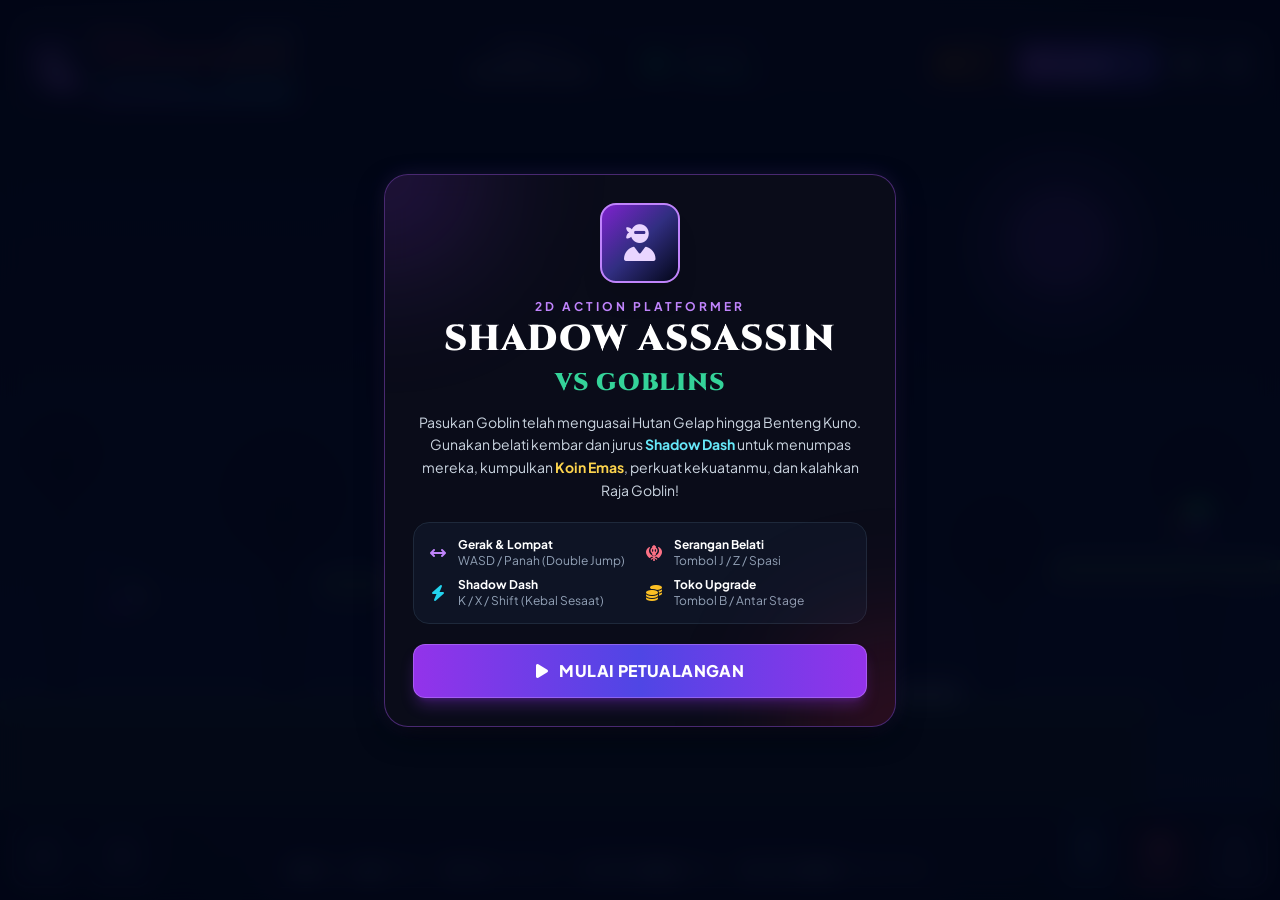
==== commit 2446a4ad: "Fix APK launch/compatibility: signed Release APK (v1+v2+v3), minSdk 21, WebViewAssetLoader, and mobi" ====
--- a/index.html
+++ b/index.html
@@ -78,6 +78,45 @@
         }
         .gold-pulse {
             animation: pulseGlow 2s infinite;
+        }
+        @media (max-height: 480px) {
+            #start-modal .modal-card,
+            #end-modal .modal-card {
+                padding: 0.9rem 1.25rem !important;
+                max-width: 34rem !important;
+            }
+            #start-modal .start-icon {
+                width: 2.75rem !important;
+                height: 2.75rem !important;
+                margin-bottom: 0.4rem !important;
+            }
+            #start-modal .start-icon i {
+                font-size: 1.35rem !important;
+            }
+            #start-modal h1 {
+                font-size: 1.35rem !important;
+                line-height: 1.15 !important;
+                margin-bottom: 0.35rem !important;
+            }
+            #start-modal h1 span {
+                font-size: 1rem !important;
+            }
+            #start-modal .start-desc {
+                font-size: 0.72rem !important;
+                line-height: 1.3 !important;
+                margin-bottom: 0.6rem !important;
+            }
+            #start-modal .start-grid {
+                padding: 0.5rem 0.75rem !important;
+                gap: 0.4rem !important;
+                margin-bottom: 0.65rem !important;
+                font-size: 0.68rem !important;
+            }
+            #btn-start-game {
+                padding-top: 0.55rem !important;
+                padding-bottom: 0.55rem !important;
+                font-size: 0.875rem !important;
+            }
         }
     </style>
 </head>
@@ -230,22 +269,22 @@
     </div>
 
     <!-- MODAL MENU AWAL (START SCREEN) -->
-    <div id="start-modal" class="absolute inset-0 bg-slate-950/90 backdrop-blur-md flex items-center justify-center p-4 z-40">
-        <div class="glass-panel max-w-lg w-full rounded-3xl p-6 sm:p-8 text-center border border-purple-500/40 relative overflow-hidden">
-            <div class="absolute -top-24 -left-24 w-48 h-48 bg-purple-600/20 rounded-full blur-3xl"></div>
-            <div class="absolute -bottom-24 -right-24 w-48 h-48 bg-rose-600/20 rounded-full blur-3xl"></div>
-
-            <div class="w-20 h-20 mx-auto mb-4 rounded-2xl bg-gradient-to-br from-purple-700 via-indigo-900 to-slate-950 border-2 border-purple-400 flex items-center justify-center shadow-xl">
-                <i class="fa-solid fa-user-ninja text-4xl text-purple-200"></i>
+    <div id="start-modal" class="absolute inset-0 bg-slate-950/90 backdrop-blur-md flex items-center justify-center p-2 sm:p-4 z-40">
+        <div class="modal-card glass-panel max-w-lg w-full rounded-2xl sm:rounded-3xl p-4 sm:p-7 text-center border border-purple-500/40 relative max-h-[94dvh] overflow-y-auto overflow-x-hidden">
+            <div class="absolute -top-24 -left-24 w-48 h-48 bg-purple-600/20 rounded-full blur-3xl pointer-events-none"></div>
+            <div class="absolute -bottom-24 -right-24 w-48 h-48 bg-rose-600/20 rounded-full blur-3xl pointer-events-none"></div>
+
+            <div class="start-icon w-12 h-12 sm:w-20 sm:h-20 mx-auto mb-2 sm:mb-4 rounded-xl sm:rounded-2xl bg-gradient-to-br from-purple-700 via-indigo-900 to-slate-950 border-2 border-purple-400 flex items-center justify-center shadow-xl">
+                <i class="fa-solid fa-user-ninja text-2xl sm:text-4xl text-purple-200"></i>
             </div>
 
-            <div class="text-xs font-bold uppercase tracking-[0.25em] text-purple-400 mb-1">2D Action Platformer</div>
-            <h1 class="text-2xl sm:text-4xl font-black text-white font-cinzel tracking-wide mb-3">SHADOW ASSASSIN<br><span class="text-emerald-400 text-xl sm:text-2xl">VS GOBLINS</span></h1>
-            <p class="text-slate-300 text-xs sm:text-sm leading-relaxed mb-6">
+            <div class="text-[10px] sm:text-xs font-bold uppercase tracking-[0.25em] text-purple-400 mb-0.5 sm:mb-1">2D Action Platformer</div>
+            <h1 class="text-xl sm:text-4xl font-black text-white font-cinzel tracking-wide mb-2 sm:mb-3">SHADOW ASSASSIN<br><span class="text-emerald-400 text-base sm:text-2xl">VS GOBLINS</span></h1>
+            <p class="start-desc text-slate-300 text-[11px] sm:text-sm leading-snug sm:leading-relaxed mb-3 sm:mb-5">
                 Pasukan Goblin telah menguasai Hutan Gelap hingga Benteng Kuno. Gunakan belati kembar dan jurus <strong class="text-cyan-300">Shadow Dash</strong> untuk menumpas mereka, kumpulkan <strong class="text-amber-300">Koin Emas</strong>, perkuat kekuatanmu, dan kalahkan Raja Goblin!
             </p>
 
-            <div class="grid grid-cols-2 gap-2.5 text-left bg-slate-900/80 p-3.5 rounded-2xl border border-slate-800 mb-6 text-xs">
+            <div class="start-grid grid grid-cols-2 gap-2 text-left bg-slate-900/80 p-2.5 sm:p-3.5 rounded-xl sm:rounded-2xl border border-slate-800 mb-3 sm:mb-5 text-[11px] sm:text-xs">
                 <div class="flex items-center gap-2.5">
                     <i class="fa-solid fa-arrows-left-right text-purple-400 text-base w-5 text-center"></i>
                     <div>
@@ -396,8 +435,8 @@
     </div>
 
     <!-- MODAL GAME OVER / VICTORY -->
-    <div id="end-modal" class="hidden absolute inset-0 bg-slate-950/90 backdrop-blur-md flex items-center justify-center p-4 z-40">
-        <div class="glass-panel max-w-md w-full rounded-3xl p-6 sm:p-8 text-center border border-purple-500/40">
+    <div id="end-modal" class="hidden absolute inset-0 bg-slate-950/90 backdrop-blur-md flex items-center justify-center p-2 sm:p-4 z-40">
+        <div class="modal-card glass-panel max-w-md w-full rounded-2xl sm:rounded-3xl p-4 sm:p-7 text-center border border-purple-500/40 max-h-[94dvh] overflow-y-auto overflow-x-hidden">
             <div id="end-icon-wrap" class="w-20 h-20 mx-auto mb-4 rounded-2xl flex items-center justify-center text-4xl border-2">
                 <i id="end-icon" class="fa-solid fa-trophy"></i>
             </div>
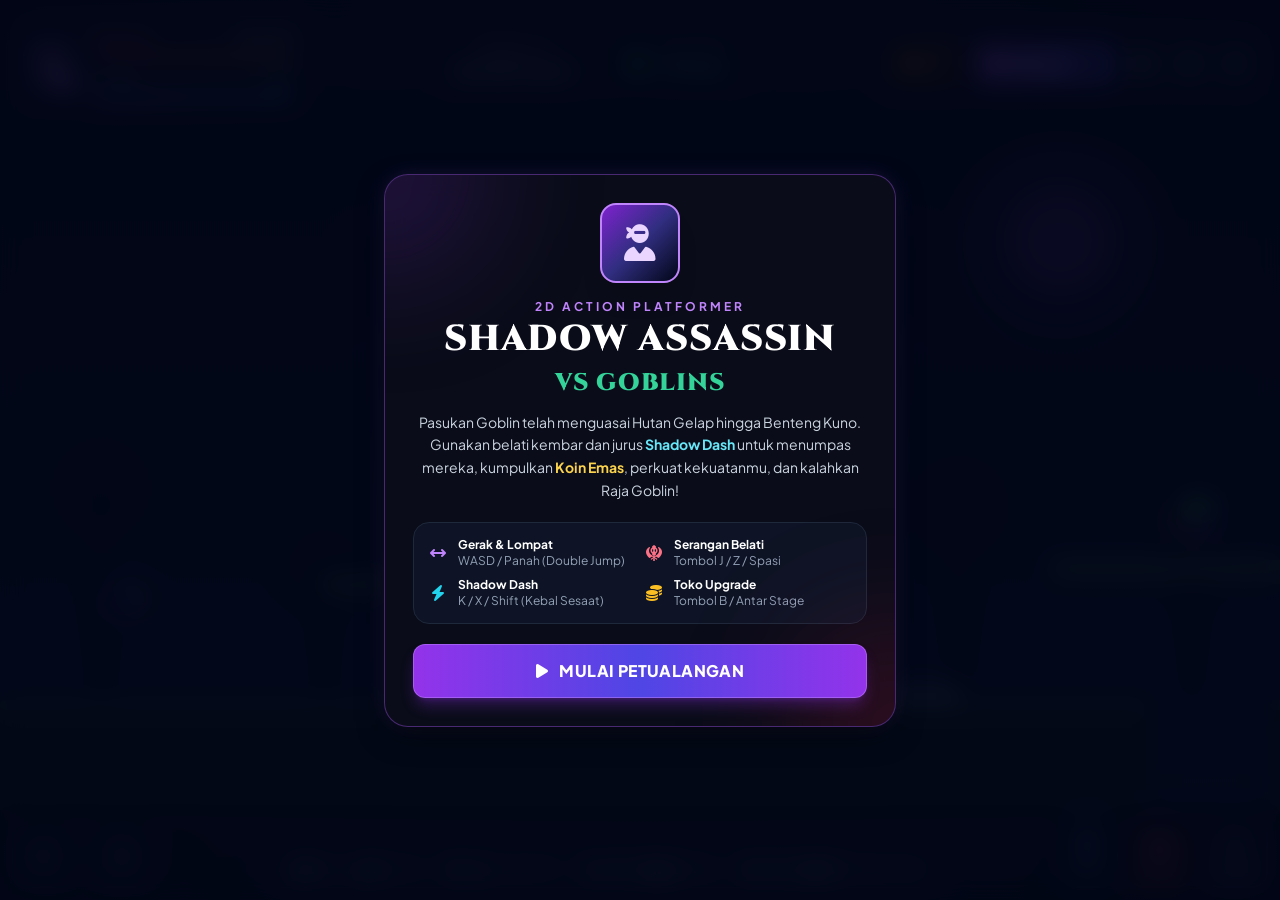
==== commit 90fb2b33: "Release v1.0.2: Fix Stage 3 endgame goblin bug, add Sunrise Ending CG & gameplay polish" ====
--- a/index.html
+++ b/index.html
@@ -57,13 +57,24 @@
             border: 2px solid rgba(148, 163, 184, 0.35);
             box-shadow: 0 4px 12px rgba(0, 0, 0, 0.5);
             transition: transform 0.08s ease, background-color 0.1s ease, border-color 0.1s ease;
-            touch-action: manipulation;
+            touch-action: none;
         }
         .touch-btn:active, .touch-btn.active {
             transform: scale(0.92);
             background: rgba(139, 92, 246, 0.45);
             border-color: #a855f7;
         }
+        #dpad-zone {
+            touch-action: none;
+        }
+        body.is-touch .pc-only {
+            display: none !important;
+        }
+        @media (pointer: coarse) {
+            .pc-only {
+                display: none !important;
+            }
+        }
         .shop-card {
             transition: all 0.2s ease;
         }
@@ -80,8 +91,47 @@
             animation: pulseGlow 2s infinite;
         }
         @media (max-height: 480px) {
+            #hud {
+                padding: 0.45rem 0.65rem !important;
+                gap: 0.35rem !important;
+            }
+            #hud-top-row {
+                flex-wrap: nowrap !important;
+                gap: 0.4rem !important;
+            }
+            .hud-card {
+                padding: 0.38rem 0.55rem !important;
+                gap: 0.45rem !important;
+                border-radius: 0.65rem !important;
+            }
+            #hud-avatar {
+                width: 2.25rem !important;
+                height: 2.25rem !important;
+            }
+            #hud-avatar i {
+                font-size: 1.1rem !important;
+            }
+            #hud-stats-col {
+                min-width: 118px !important;
+                gap: 0.15rem !important;
+            }
+            #hud-gold-pill {
+                padding: 0.25rem 0.5rem !important;
+            }
+            .hud-icon-btn {
+                width: 2rem !important;
+                height: 2rem !important;
+            }
+            #btn-open-shop {
+                padding: 0.35rem 0.6rem !important;
+            }
+            #cg-subtitle {
+                font-size: 0.76rem !important;
+                line-height: 1.25 !important;
+            }
             #start-modal .modal-card,
-            #end-modal .modal-card {
+            #end-modal .modal-card,
+            #pause-modal .modal-card {
                 padding: 0.9rem 1.25rem !important;
                 max-width: 34rem !important;
             }
@@ -128,18 +178,18 @@
 
     <!-- HUD ATAS -->
     <div id="hud" class="absolute top-0 left-0 right-0 p-2 sm:p-4 pointer-events-none flex flex-col gap-2 z-10">
-        <div class="flex flex-wrap items-center justify-between gap-2 max-w-7xl mx-auto w-full">
+        <div id="hud-top-row" class="flex flex-wrap items-center justify-between gap-2 max-w-7xl mx-auto w-full">
             
             <!-- Status Karakter (HP & Dash) -->
-            <div class="glass-panel rounded-xl p-2.5 sm:p-3 flex items-center gap-3 sm:gap-4 pointer-events-auto">
+            <div class="hud-card glass-panel rounded-xl p-2.5 sm:p-3 flex items-center gap-3 sm:gap-4 pointer-events-auto">
                 <!-- Avatar Assassin -->
-                <div class="relative w-11 h-11 sm:w-12 sm:h-12 rounded-lg bg-gradient-to-br from-purple-900 to-slate-900 border border-purple-500/50 flex items-center justify-center shadow-inner shrink-0">
+                <div id="hud-avatar" class="relative w-11 h-11 sm:w-12 sm:h-12 rounded-lg bg-gradient-to-br from-purple-900 to-slate-900 border border-purple-500/50 flex items-center justify-center shadow-inner shrink-0">
                     <i class="fa-solid fa-user-ninja text-xl sm:text-2xl text-purple-300"></i>
                     <span id="hud-levelBadge" class="absolute -bottom-1 -right-1 bg-purple-600 text-[10px] font-bold px-1.5 py-0.2 rounded text-white border border-purple-300">LV 1</span>
                 </div>
 
                 <!-- HP Bar & Dash Bar -->
-                <div class="flex flex-col gap-1.5 min-w-[140px] sm:min-w-[200px]">
+                <div id="hud-stats-col" class="flex flex-col gap-1.5 min-w-[140px] sm:min-w-[200px]">
                     <div class="flex justify-between items-center text-xs font-bold">
                         <span class="text-rose-400 flex items-center gap-1"><i class="fa-solid fa-heart"></i> DARAH</span>
                         <span id="hud-hp-text" class="text-slate-200">100 / 100</span>
@@ -150,8 +200,8 @@
 
                     <!-- Shadow Dash Cooldown -->
                     <div class="flex justify-between items-center text-[11px] font-semibold mt-0.5">
-                        <span class="text-cyan-400 flex items-center gap-1"><i class="fa-solid fa-bolt"></i> SHADOW DASH</span>
-                        <span id="hud-dash-text" class="text-cyan-300">SIAP [K/Shift]</span>
+                        <span class="text-cyan-400 flex items-center gap-1"><i class="fa-solid fa-bolt"></i> DASH</span>
+                        <span id="hud-dash-text" class="text-cyan-300">SIAP</span>
                     </div>
                     <div class="w-full h-1.5 bg-slate-900/90 rounded-full overflow-hidden">
                         <div id="hud-dash-bar" class="h-full bg-gradient-to-r from-purple-500 to-cyan-400 rounded-full transition-all duration-75" style="width: 100%;"></div>
@@ -160,31 +210,31 @@
             </div>
 
             <!-- Info Stage & Sisa Musuh -->
-            <div class="glass-panel rounded-xl px-3.5 py-2 sm:px-5 sm:py-2.5 flex items-center gap-4 sm:gap-6 pointer-events-auto">
+            <div class="hud-card glass-panel rounded-xl px-3.5 py-2 sm:px-5 sm:py-2.5 flex items-center gap-4 sm:gap-6 pointer-events-auto">
                 <div class="text-center">
                     <div class="text-[10px] sm:text-xs uppercase tracking-wider text-purple-300 font-bold" id="hud-stage-num">STAGE 1 / 3</div>
                     <div class="text-xs sm:text-base font-extrabold text-white font-cinzel tracking-wide" id="hud-stage-name">Hutan Gelap</div>
                 </div>
                 <div class="h-8 w-[1px] bg-slate-700"></div>
-                <div class="flex items-center gap-2.5">
-                    <div class="w-8 h-8 sm:w-9 sm:h-9 rounded-lg bg-emerald-950/90 border border-emerald-500/40 flex items-center justify-center text-emerald-400">
+                <div class="flex items-center gap-2">
+                    <div class="w-8 h-8 rounded-lg bg-emerald-950/90 border border-emerald-500/40 flex items-center justify-center text-emerald-400 shrink-0">
                         <i class="fa-solid fa-skull"></i>
                     </div>
                     <div>
-                        <div class="text-[10px] uppercase text-slate-400 font-semibold">Sisa Goblin</div>
-                        <div class="text-sm sm:text-base font-extrabold text-emerald-400" id="hud-enemy-count">8 Musuh</div>
+                        <div class="text-[10px] uppercase text-slate-400 font-semibold leading-none">Sisa Goblin</div>
+                        <div class="text-xs sm:text-base font-extrabold text-emerald-400 leading-tight" id="hud-enemy-count">9 Musuh</div>
                     </div>
                 </div>
             </div>
 
             <!-- Gold & Tombol Aksi Cepat -->
-            <div class="glass-panel rounded-xl p-2 sm:p-2.5 flex items-center gap-2 sm:gap-3 pointer-events-auto">
+            <div class="hud-card glass-panel rounded-xl p-2 sm:p-2.5 flex items-center gap-1.5 sm:gap-2.5 pointer-events-auto">
                 <!-- Gold Counter -->
-                <div class="flex items-center gap-2 bg-amber-950/60 border border-amber-500/40 rounded-lg px-3 py-1.5">
-                    <i class="fa-solid fa-coins text-amber-400 text-base sm:text-lg animate-bounce"></i>
+                <div id="hud-gold-pill" class="flex items-center gap-1.5 sm:gap-2 bg-amber-950/60 border border-amber-500/40 rounded-lg px-2.5 sm:px-3 py-1.5">
+                    <i class="fa-solid fa-coins text-amber-400 text-sm sm:text-lg animate-bounce"></i>
                     <div>
                         <div class="text-[9px] uppercase text-amber-300/80 font-bold leading-none">Emas</div>
-                        <div id="hud-gold" class="text-sm sm:text-base font-extrabold text-amber-300 leading-tight">0</div>
+                        <div id="hud-gold" class="text-xs sm:text-base font-extrabold text-amber-300 leading-tight">0</div>
                     </div>
                 </div>
 
@@ -192,17 +242,22 @@
                 <button id="btn-open-shop" class="relative bg-gradient-to-r from-purple-600 to-indigo-600 hover:from-purple-500 hover:to-indigo-500 text-white font-bold px-3 py-2 rounded-lg text-xs sm:text-sm flex items-center gap-1.5 shadow-lg border border-purple-400/40 transition active:scale-95">
                     <i class="fa-solid fa-store"></i>
                     <span class="hidden sm:inline">Upgrade</span>
-                    <span class="bg-black/40 px-1.5 py-0.5 rounded text-[10px] text-purple-200">[B]</span>
+                    <span class="pc-only bg-black/40 px-1.5 py-0.5 rounded text-[10px] text-purple-200">[B]</span>
                     <span id="shop-notif" class="hidden absolute -top-1.5 -right-1.5 w-3.5 h-3.5 bg-amber-400 rounded-full border-2 border-slate-900"></span>
                 </button>
 
                 <!-- Tombol Suara -->
-                <button id="btn-sound" class="bg-slate-800/90 hover:bg-slate-700 text-slate-200 w-9 h-9 rounded-lg flex items-center justify-center border border-slate-600/50 transition" title="Suara On/Off">
+                <button id="btn-sound" class="hud-icon-btn bg-slate-800/90 hover:bg-slate-700 text-slate-200 w-9 h-9 rounded-lg flex items-center justify-center border border-slate-600/50 transition" title="Suara On/Off">
                     <i id="icon-sound" class="fa-solid fa-volume-high text-sm"></i>
                 </button>
 
+                <!-- Tombol Pause -->
+                <button id="btn-pause" class="hud-icon-btn bg-slate-800/90 hover:bg-slate-700 text-slate-200 w-9 h-9 rounded-lg flex items-center justify-center border border-slate-600/50 transition" title="Jeda Permainan">
+                    <i class="fa-solid fa-pause text-sm"></i>
+                </button>
+
                 <!-- Tombol Ulang Stage -->
-                <button id="btn-restart" class="bg-slate-800/90 hover:bg-rose-900/70 text-slate-200 w-9 h-9 rounded-lg flex items-center justify-center border border-slate-600/50 transition" title="Ulangi Stage">
+                <button id="btn-restart" class="hud-icon-btn bg-slate-800/90 hover:bg-rose-900/70 text-slate-200 w-9 h-9 rounded-lg flex items-center justify-center border border-slate-600/50 transition" title="Ulangi Stage">
                     <i class="fa-solid fa-rotate-right text-sm"></i>
                 </button>
             </div>
@@ -214,7 +269,7 @@
                 <span class="text-rose-400 font-cinzel tracking-wider flex items-center gap-1.5">
                     <i class="fa-solid fa-crown text-amber-400"></i> RAJA GOBLIN GROMMASH
                 </span>
-                <span id="boss-hp-text" class="text-rose-200">500 / 500</span>
+                <span id="boss-hp-text" class="text-rose-200">550 / 550</span>
             </div>
             <div class="w-full h-3.5 bg-slate-950 rounded-full overflow-hidden border border-rose-500/40 p-0.5">
                 <div id="boss-hp-bar" class="h-full bg-gradient-to-r from-rose-700 via-red-500 to-amber-500 rounded-full transition-all duration-100" style="width: 100%;"></div>
@@ -233,8 +288,8 @@
 
     <!-- KONTROL LAYAR SENTUH & PANDUAN TOMBOL -->
     <div id="touch-controls" class="absolute bottom-3 left-3 right-3 flex justify-between items-end pointer-events-none z-20">
-        <!-- D-Pad Kiri & Kanan -->
-        <div class="flex gap-2.5 sm:gap-3 pointer-events-auto">
+        <!-- D-Pad Kiri & Kanan (Mendukung Geser Jari) -->
+        <div id="dpad-zone" class="flex gap-2.5 sm:gap-3 pointer-events-auto">
             <button id="t-left" class="touch-btn w-14 h-14 sm:w-16 sm:h-16 rounded-2xl flex items-center justify-center text-white text-xl sm:text-2xl">
                 <i class="fa-solid fa-chevron-left"></i>
             </button>
@@ -244,7 +299,7 @@
         </div>
 
         <!-- Petunjuk Keyboard (Desktop) -->
-        <div class="hidden lg:flex items-center gap-4 glass-panel px-4 py-2 rounded-xl text-xs text-slate-300 pointer-events-auto">
+        <div class="pc-only hidden lg:flex items-center gap-4 glass-panel px-4 py-2 rounded-xl text-xs text-slate-300 pointer-events-auto">
             <span><kbd class="bg-slate-800 px-1.5 py-0.5 rounded border border-slate-600 text-white font-bold">A/D</kbd> atau <kbd class="bg-slate-800 px-1.5 py-0.5 rounded border border-slate-600 text-white font-bold">◀/▶</kbd> Gerak</span>
             <span><kbd class="bg-slate-800 px-1.5 py-0.5 rounded border border-slate-600 text-white font-bold">W / ▲</kbd> Lompat (2x)</span>
             <span><kbd class="bg-slate-800 px-1.5 py-0.5 rounded border border-slate-600 text-white font-bold">J / Z / Spasi</kbd> Tebas</span>
@@ -434,19 +489,53 @@
         </div>
     </div>
 
+    <!-- MODAL PAUSE (JEDA PERMAINAN) -->
+    <div id="pause-modal" class="hidden absolute inset-0 bg-slate-950/85 backdrop-blur-md flex items-center justify-center p-2 sm:p-4 z-40">
+        <div class="modal-card glass-panel max-w-sm w-full rounded-2xl sm:rounded-3xl p-5 sm:p-7 text-center border border-purple-500/40">
+            <div class="w-14 h-14 mx-auto mb-3 rounded-2xl bg-purple-950/80 border border-purple-400/50 flex items-center justify-center text-2xl text-purple-300">
+                <i class="fa-solid fa-pause"></i>
+            </div>
+            <h2 class="text-xl sm:text-2xl font-black text-white font-cinzel mb-1">PERMAINAN DIJEDA</h2>
+            <p class="text-xs text-slate-400 mb-5">Istirahat sejenak sebelum melanjutkan perburuan goblin.</p>
+            <div class="flex flex-col gap-2.5">
+                <button id="btn-resume-game" class="w-full py-3 rounded-xl bg-gradient-to-r from-purple-600 to-indigo-600 hover:from-purple-500 hover:to-indigo-500 text-white font-extrabold text-sm shadow-lg border border-purple-400/50 transition">
+                    <i class="fa-solid fa-play mr-1.5"></i> Lanjutkan
+                </button>
+                <button id="btn-pause-restart" class="w-full py-2.5 rounded-xl bg-slate-800 hover:bg-slate-700 text-white font-bold text-xs sm:text-sm border border-slate-600 transition">
+                    <i class="fa-solid fa-rotate-right mr-1.5"></i> Ulangi Stage Ini
+                </button>
+            </div>
+        </div>
+    </div>
+
+    <!-- OVERLAY CG ENDING (ASSASSIN MELIHAT MATAHARI TERBIT) -->
+    <div id="ending-cg-overlay" class="hidden absolute inset-0 pointer-events-none z-30 flex flex-col justify-between">
+        <div class="w-full bg-[#04060e]/95 border-b border-amber-400/25 px-4 sm:px-8 py-2 sm:py-3 flex justify-between items-center pointer-events-auto">
+            <div class="text-[10px] sm:text-xs font-bold uppercase tracking-[0.25em] text-amber-300/90 drop-shadow">
+                EPILOG • FAJAR KEDAMAIAN
+            </div>
+            <button id="btn-skip-cg" class="bg-slate-900/90 hover:bg-slate-800 text-amber-200 border border-amber-400/40 px-3.5 py-1 rounded-full text-xs font-bold tracking-wide transition active:scale-95">
+                <span id="btn-skip-cg-text">Lewati</span> <i class="fa-solid fa-chevron-right ml-1"></i>
+            </button>
+        </div>
+        <div class="w-full bg-[#04060e]/95 border-t border-amber-400/25 px-4 sm:px-10 py-2 sm:py-3.5 flex flex-col items-center pointer-events-none">
+            <p id="cg-subtitle" class="max-w-3xl text-center text-xs sm:text-sm font-semibold text-amber-50 leading-snug transition-opacity duration-500"></p>
+        </div>
+    </div>
+
     <!-- MODAL GAME OVER / VICTORY -->
     <div id="end-modal" class="hidden absolute inset-0 bg-slate-950/90 backdrop-blur-md flex items-center justify-center p-2 sm:p-4 z-40">
         <div class="modal-card glass-panel max-w-md w-full rounded-2xl sm:rounded-3xl p-4 sm:p-7 text-center border border-purple-500/40 max-h-[94dvh] overflow-y-auto overflow-x-hidden">
-            <div id="end-icon-wrap" class="w-20 h-20 mx-auto mb-4 rounded-2xl flex items-center justify-center text-4xl border-2">
+            <div id="end-icon-wrap" class="w-16 h-16 sm:w-20 sm:h-20 mx-auto mb-3 sm:mb-4 rounded-2xl flex items-center justify-center text-3xl sm:text-4xl border-2">
                 <i id="end-icon" class="fa-solid fa-trophy"></i>
             </div>
             <div id="end-sub" class="text-xs font-bold uppercase tracking-widest text-amber-400 mb-1">MISI SELESAI</div>
-            <h2 id="end-title" class="text-2xl sm:text-3xl font-black text-white font-cinzel mb-2">KEMENANGAN MUTLAK!</h2>
-            <p id="end-desc" class="text-xs sm:text-sm text-slate-300 mb-6">
+            <h2 id="end-title" class="text-xl sm:text-3xl font-black text-white font-cinzel mb-2">KEMENANGAN MUTLAK!</h2>
+            <p id="end-desc" class="text-xs sm:text-sm text-slate-300 mb-4 sm:mb-5">
                 Raja Goblin Grommash telah tumbang! Kedamaian kembali ke negeri ini berkat pedang bayanganmu.
             </p>
 
-            <div class="grid grid-cols-2 gap-3 bg-slate-900/90 p-3.5 rounded-2xl border border-slate-800 mb-6 text-xs">
+            <div class="grid grid-cols-2 gap-3 bg-slate-900/90 p-3 sm:p-3.5 rounded-2xl border border-slate-800 mb-3 text-xs">
                 <div>
                     <div class="text-slate-400">Goblin Dikalahkan</div>
                     <div id="end-kills" class="text-lg font-extrabold text-emerald-400">0</div>
@@ -456,12 +545,16 @@
                     <div id="end-gold" class="text-lg font-extrabold text-amber-400">0</div>
                 </div>
             </div>
-
-            <div class="flex flex-col sm:flex-row gap-3">
-                <button id="btn-retry-stage" class="flex-1 py-3 rounded-xl bg-slate-800 hover:bg-slate-700 text-white font-bold text-sm border border-slate-600 transition">
+            <div id="end-record" class="hidden text-[11px] font-bold text-amber-300/90 mb-4"></div>
+
+            <div class="flex flex-col sm:flex-row gap-2.5 sm:gap-3">
+                <button id="btn-retry-stage" class="flex-1 py-2.5 sm:py-3 rounded-xl bg-slate-800 hover:bg-slate-700 text-white font-bold text-sm border border-slate-600 transition">
                     <i class="fa-solid fa-rotate-left mr-1.5"></i> Ulangi Stage Ini
                 </button>
-                <button id="btn-play-again" class="flex-1 py-3 rounded-xl bg-gradient-to-r from-purple-600 to-indigo-600 hover:from-purple-500 hover:to-indigo-500 text-white font-extrabold text-sm shadow-lg border border-purple-400/50 transition">
+                <button id="btn-replay-cg" class="hidden flex-1 py-2.5 sm:py-3 rounded-xl bg-amber-600/90 hover:bg-amber-500 text-slate-950 font-extrabold text-sm border border-amber-300/60 transition">
+                    <i class="fa-solid fa-sun mr-1.5"></i> Lihat CG Ending
+                </button>
+                <button id="btn-play-again" class="flex-1 py-2.5 sm:py-3 rounded-xl bg-gradient-to-r from-purple-600 to-indigo-600 hover:from-purple-500 hover:to-indigo-500 text-white font-extrabold text-sm shadow-lg border border-purple-400/50 transition">
                     <i class="fa-solid fa-play mr-1.5"></i> Main Dari Awal
                 </button>
             </div>
@@ -598,6 +691,30 @@
                     osc.start(now + i * 0.06);
                     osc.stop(now + i * 0.06 + 0.25);
                 });
+            } else if (type === 'ending') {
+                // Akord fajar hangat dan damai saat melihat matahari terbit
+                const notes = [
+                    { f: 261.63, t: 0.0, d: 1.8 },  // C4
+                    { f: 329.63, t: 0.15, d: 1.8 }, // E4
+                    { f: 392.00, t: 0.3, d: 1.8 },  // G4
+                    { f: 493.88, t: 0.45, d: 2.0 }, // B4
+                    { f: 523.25, t: 1.1, d: 2.2 },  // C5
+                    { f: 659.25, t: 1.35, d: 2.2 }, // E5
+                    { f: 783.99, t: 1.6, d: 2.5 }   // G5
+                ];
+                notes.forEach(n => {
+                    const osc = this.ctx.createOscillator();
+                    const gain = this.ctx.createGain();
+                    osc.type = 'triangle';
+                    osc.frequency.setValueAtTime(n.f, now + n.t);
+                    gain.gain.setValueAtTime(0.001, now + n.t);
+                    gain.gain.linearRampToValueAtTime(0.13, now + n.t + 0.15);
+                    gain.gain.exponentialRampToValueAtTime(0.004, now + n.t + n.d);
+                    osc.connect(gain);
+                    gain.connect(this.ctx.destination);
+                    osc.start(now + n.t);
+                    osc.stop(now + n.t + n.d);
+                });
             }
         } catch (e) {
             // Abaikan jika audio belum diizinkan browser
@@ -607,9 +724,24 @@
 
 const sfx = new SoundSystem();
 
-// --- 2. SETUP CANVAS & RESOLUSI INTERNAL ---
+// --- 2. SETUP CANVAS, POLYFILL & CACHE ---
 const canvas = document.getElementById('gameCanvas');
 const ctx = canvas.getContext('2d');
+
+// Polyfill ctx.roundRect untuk Android System WebView versi lama (Chromium < 99)
+if (!CanvasRenderingContext2D.prototype.roundRect) {
+    CanvasRenderingContext2D.prototype.roundRect = function (x, y, w, h, radii) {
+        let r = typeof radii === 'number' ? radii : (Array.isArray(radii) ? radii[0] : 0) || 0;
+        r = Math.max(0, Math.min(r, Math.abs(w) / 2, Math.abs(h) / 2));
+        this.moveTo(x + r, y);
+        this.arcTo(x + w, y, x + w, y + h, r);
+        this.arcTo(x + w, y + h, x, y + h, r);
+        this.arcTo(x, y + h, x, y, r);
+        this.arcTo(x, y, x + w, y, r);
+        this.closePath();
+        return this;
+    };
+}
 
 const VIEW_WIDTH = 1280;
 const VIEW_HEIGHT = 720;
@@ -741,6 +873,8 @@
             { x: 950, y: 455, w: 250, h: 24, type: 'plat' },
             { x: 1320, y: 465, w: 230, h: 24, type: 'plat' },
             { x: 1650, y: 365, w: 240, h: 24, type: 'plat' },
+            // Jembatan batu menuju Arena Boss (menopang goblin penjaga gerbang)
+            { x: 1940, y: 465, w: 220, h: 24, type: 'plat' },
             // Platform di dalam Arena Boss
             { x: 2300, y: 460, w: 210, h: 24, type: 'plat' },
             { x: 2660, y: 375, w: 230, h: 24, type: 'plat' },
@@ -768,21 +902,64 @@
     }
 ];
 
-// --- 4. STATE PERMAINAN & PLAYER UPGRADES ---
+// Cache sky gradient per stage agar tidak alokasi ulang setiap frame
+const skyGradientCache = STAGES.map(s => {
+    const g = ctx.createLinearGradient(0, 0, 0, VIEW_HEIGHT);
+    g.addColorStop(0, s.skyTop);
+    g.addColorStop(1, s.skyBottom);
+    return g;
+});
+
+// --- 4. STATE PERMAINAN, SAVE RECORD & PLAYER UPGRADES ---
+function loadBestRecord() {
+    try {
+        const raw = localStorage.getItem('shadow_assassin_record_v1');
+        if (raw) return JSON.parse(raw);
+    } catch (e) {}
+    return { bestKills: 0, bestGold: 0, cleared: false };
+}
+
+function saveBestRecord(kills, gold, cleared) {
+    try {
+        const prev = loadBestRecord();
+        const next = {
+            bestKills: Math.max(prev.bestKills || 0, kills),
+            bestGold: Math.max(prev.bestGold || 0, gold),
+            cleared: Boolean(prev.cleared || cleared)
+        };
+        localStorage.setItem('shadow_assassin_record_v1', JSON.stringify(next));
+        return next;
+    } catch (e) {
+        return { bestKills: kills, bestGold: gold, cleared };
+    }
+}
+
 const game = {
-    state: 'start', // 'start', 'playing', 'shop', 'gameover', 'victory'
+    state: 'start', // 'start', 'playing', 'paused', 'shop', 'ending_cg', 'gameover', 'victory'
     stageIndex: 0,
     gold: 0,
     totalGoldEarned: 0,
     totalKills: 0,
     cameraX: 0,
     screenShake: 0,
+    hitStop: 0,
     betweenStages: false,
     upgrades: {
         atkLevel: 1,
         hpLevel: 1,
         spdLevel: 1
-    }
+    },
+    stageSnapshot: null
+};
+
+// State CG Ending (Assassin Melihat Matahari)
+const endingCG = {
+    frame: 0,
+    totalFrames: 540, // ~9 detik animasi fajar penuh
+    finished: false,
+    birds: [],
+    embers: [],
+    subtitleStep: -1
 };
 
 // Input Keyboard & Touch
@@ -793,6 +970,15 @@
     attackPressed: false,
     dashPressed: false
 };
+
+function resetInputKeys() {
+    keys.left = false;
+    keys.right = false;
+    keys.jumpPressed = false;
+    keys.attackPressed = false;
+    keys.dashPressed = false;
+    document.querySelectorAll('.touch-btn.active').forEach(b => b.classList.remove('active'));
+}
 
 // Entitas Game
 let player = null;
@@ -803,6 +989,13 @@
 let floatingTexts = [];
 let afterimages = [];
 let bgProps = [];
+let bannerTimeoutId = null;
+
+function pushParticle(pt) {
+    if (particles.length < 150) {
+        particles.push(pt);
+    }
+}
 
 // --- 5. KELAS KARAKTER UTAMA: SHADOW ASSASSIN ---
 class Assassin {
@@ -816,6 +1009,10 @@
         this.facing = 1; // 1: kanan, -1: kiri
         this.onGround = false;
         this.jumpsLeft = 2;
+        this.coyoteTimer = 0;
+        this.jumpBufferTimer = 0;
+        this.lastSafeX = x;
+        this.lastSafeY = y;
 
         // Statistik berdasarkan Upgrade
         this.recalcStats(true);
@@ -830,6 +1027,7 @@
         this.dashTimer = 0;
         this.dashCooldown = 0;
         this.invulnTimer = 0;
+        this.dashHitSet = null;
 
         // Visual Syal / Jubah
         this.animTime = 0;
@@ -854,9 +1052,17 @@
         if (this.invulnTimer > 0) this.invulnTimer--;
         if (this.attackCooldown > 0) this.attackCooldown--;
         if (this.dashCooldown > 0) this.dashCooldown--;
+        if (this.coyoteTimer > 0) this.coyoteTimer--;
+        if (this.jumpBufferTimer > 0) this.jumpBufferTimer--;
         if (this.comboResetTimer > 0) {
             this.comboResetTimer--;
             if (this.comboResetTimer === 0) this.comboStep = 0;
+        }
+
+        // Buffer input lompat agar responsif sebelum menyentuh tanah
+        if (keys.jumpPressed) {
+            keys.jumpPressed = false;
+            this.jumpBufferTimer = 7;
         }
 
         // Sedang Shadow Dash
@@ -864,6 +1070,21 @@
             this.dashTimer--;
             this.vx = this.facing * 15.5;
             this.vy = 0;
+
+            // Hitbox aktif selama meluncur melewati musuh
+            const dashBox = {
+                x: this.x - 14,
+                y: this.y - 8,
+                w: this.w + 28,
+                h: this.h + 16
+            };
+            enemies.forEach(en => {
+                if (!en.dead && this.dashHitSet && !this.dashHitSet.has(en) && rectOverlap(dashBox, en)) {
+                    this.dashHitSet.add(en);
+                    const dmg = Math.round(this.attackDamage * 0.75);
+                    en.takeDamage(dmg, this.facing * 5, true);
+                }
+            });
 
             // Buat bayangan afterimage
             if (this.dashTimer % 2 === 0) {
@@ -878,7 +1099,7 @@
             }
 
             // Partikel bayangan
-            particles.push({
+            pushParticle({
                 x: this.x + this.w / 2,
                 y: this.y + this.h / 2 + (Math.random() - 0.5) * 30,
                 vx: -this.facing * (Math.random() * 3 + 1),
@@ -903,7 +1124,7 @@
 
                 // Debu langkah kaki saat lari di tanah
                 if (this.onGround && Math.random() < 0.35) {
-                    particles.push({
+                    pushParticle({
                         x: this.x + this.w / 2 - this.facing * 10,
                         y: this.y + this.h,
                         vx: -this.facing * (Math.random() * 1.5),
@@ -924,24 +1145,39 @@
             if (this.vy > 14) this.vy = 14;
         }
 
-        // Input Lompat & Double Jump
-        if (keys.jumpPressed) {
-            keys.jumpPressed = false;
-            if (this.jumpsLeft > 0) {
+        // Eksekusi Lompat (Coyote Time + Double Jump + Jump Buffer)
+        if (this.jumpBufferTimer > 0) {
+            let jumped = false;
+            let isAirJump = false;
+
+            if (this.onGround || this.coyoteTimer > 0) {
                 this.vy = -12.6;
                 this.onGround = false;
-                this.jumpsLeft--;
+                this.coyoteTimer = 0;
+                this.jumpsLeft = 1;
+                this.dashTimer = 0;
+                this.jumpBufferTimer = 0;
+                jumped = true;
+            } else if (this.jumpsLeft > 0) {
+                this.vy = -12.6;
+                this.onGround = false;
+                this.jumpsLeft = Math.max(0, Math.min(this.jumpsLeft, 1) - 1);
+                this.dashTimer = 0;
+                this.jumpBufferTimer = 0;
+                jumped = true;
+                isAirJump = true;
+            }
+
+            if (jumped) {
                 sfx.play('jump');
-
-                // Efek partikel pijakan udara (Double Jump)
-                for (let i = 0; i < 10; i++) {
-                    particles.push({
+                for (let i = 0; i < 8; i++) {
+                    pushParticle({
                         x: this.x + this.w / 2 + (Math.random() - 0.5) * 24,
                         y: this.y + this.h,
                         vx: (Math.random() - 0.5) * 4,
                         vy: Math.random() * 2 + 0.5,
                         size: Math.random() * 4 + 2,
-                        color: this.jumpsLeft === 0 ? '#a855f7' : '#cbd5e1',
+                        color: isAirJump ? '#a855f7' : '#cbd5e1',
                         life: 18,
                         maxLife: 18
                     });
@@ -956,21 +1192,21 @@
                 this.dashTimer = 13;
                 this.dashCooldown = this.dashMaxCooldown;
                 this.invulnTimer = 20; // Kebal sesaat
+                this.dashHitSet = new Set();
                 sfx.play('dash');
 
-                // Serangan bayangan saat melewati musuh
+                // Cek musuh di sekitar titik awal dash
+                const startDashBox = {
+                    x: this.x - 16,
+                    y: this.y - 8,
+                    w: this.w + 32,
+                    h: this.h + 16
+                };
                 enemies.forEach(en => {
-                    if (!en.dead) {
-                        const dashBox = {
-                            x: this.facing === 1 ? this.x : this.x - 190,
-                            y: this.y - 10,
-                            w: 230,
-                            h: this.h + 20
-                        };
-                        if (rectOverlap(dashBox, en)) {
-                            const dmg = Math.round(this.attackDamage * 0.75);
-                            en.takeDamage(dmg, this.facing * 5, true);
-                        }
+                    if (!en.dead && !this.dashHitSet.has(en) && rectOverlap(startDashBox, en)) {
+                        this.dashHitSet.add(en);
+                        const dmg = Math.round(this.attackDamage * 0.75);
+                        en.takeDamage(dmg, this.facing * 5, true);
                     }
                 });
             }
@@ -986,7 +1222,7 @@
 
         if (this.attackTimer > 0) this.attackTimer--;
 
-        // Pergerakan & Kolisi Horizontal
+        // Pergerakan & Kolisi Horizontal (termasuk tebing daratan solid)
         this.x += this.vx;
         if (this.x < 0) {
             this.x = 0;
@@ -996,11 +1232,26 @@
             this.x = stage.worldWidth - this.w;
             this.vx = 0;
         }
+        for (const plat of stage.platforms) {
+            if (plat.type !== 'ground') continue;
+            if (this.y + this.h > plat.y + 12 && this.y < plat.y + plat.h) {
+                if (rectOverlap(this, plat)) {
+                    if (this.vx > 0) {
+                        this.x = plat.x - this.w;
+                        this.vx = 0;
+                    } else if (this.vx < 0) {
+                        this.x = plat.x + plat.w;
+                        this.vx = 0;
+                    }
+                }
+            }
+        }
 
         // Pergerakan & Kolisi Vertikal dengan Platform
         const prevBottom = this.y + this.h;
         this.y += this.vy;
         this.onGround = false;
+        let landedPlat = null;
 
         for (const plat of stage.platforms) {
             if (this.x + this.w > plat.x + 4 && this.x < plat.x + plat.w - 4) {
@@ -1009,8 +1260,19 @@
                     this.y = plat.y - this.h;
                     this.vy = 0;
                     this.onGround = true;
+                    this.coyoteTimer = 6;
                     this.jumpsLeft = 2;
+                    landedPlat = plat;
                 }
+            }
+        }
+
+        // Simpan posisi pijakan aman terakhir (bebas duri & bukan di tepi jurang)
+        if (this.onGround && landedPlat && landedPlat.w >= this.w + 20) {
+            const onSpike = stage.spikes.some(sp => rectOverlap(this, sp));
+            if (!onSpike) {
+                this.lastSafeX = Math.max(landedPlat.x + 12, Math.min(this.x, landedPlat.x + landedPlat.w - this.w - 12));
+                this.lastSafeY = landedPlat.y - this.h;
             }
         }
 
@@ -1022,16 +1284,17 @@
             }
         }
 
-        // Jatuh ke Jurang
+        // Jatuh ke Jurang -> Kembalikan ke pijakan aman terakhir
         if (this.y > VIEW_HEIGHT + 80) {
             this.takeDamage(28, 0);
             if (this.hp > 0) {
-                // Respawn di platform aman terdekat
                 this.vy = 0;
                 this.vx = 0;
-                this.x = Math.max(60, this.x - 180);
-                this.y = 320;
-                this.invulnTimer = 50;
+                this.dashTimer = 0;
+                this.x = this.lastSafeX;
+                this.y = Math.max(40, this.lastSafeY - 8);
+                this.jumpsLeft = 2;
+                this.invulnTimer = Math.max(this.invulnTimer, 55);
             }
         }
 
@@ -1071,10 +1334,12 @@
             h: this.h + 22
         };
 
-        // Hancurkan anak panah goblin jika ditebas!
+        // Hancurkan anak panah goblin jika ditebas + reward kecil cooldown dash!
         projectiles.forEach(proj => {
-            if (rectOverlap(hitbox, { x: proj.x - 10, y: proj.y - 10, w: 20, h: 20 })) {
+            if (!proj.dead && rectOverlap(hitbox, { x: proj.x - 10, y: proj.y - 10, w: 20, h: 20 })) {
                 proj.dead = true;
+                this.dashCooldown = Math.max(0, this.dashCooldown - 12);
+                game.hitStop = Math.max(game.hitStop, 2);
                 spawnParticles(proj.x, proj.y, '#38bdf8', 8);
                 addFloatingText("TANGKIS!", proj.x, proj.y - 10, '#38bdf8');
             }
@@ -1082,6 +1347,7 @@
 
         // Cek terkena Goblin
         let hitAny = false;
+        let hitBoss = false;
         const dmgMultiplier = this.comboStep === 3 ? 1.35 : 1.0;
         const finalDmg = Math.round(this.attackDamage * dmgMultiplier);
 
@@ -1089,12 +1355,16 @@
             if (!en.dead && rectOverlap(hitbox, en)) {
                 en.takeDamage(finalDmg, this.facing * (this.comboStep === 3 ? 8 : 5));
                 hitAny = true;
+                if (en.type === 'boss') hitBoss = true;
             }
         });
 
         if (hitAny) {
             sfx.play('hit');
             game.screenShake = this.comboStep === 3 ? 7 : 4;
+            if (this.comboStep === 3 || hitBoss) {
+                game.hitStop = Math.max(game.hitStop, 2);
+            }
         }
     }
 
@@ -1175,12 +1445,11 @@
         ctx.lineTo(-8, -8);
         ctx.fill();
 
-        // Mata Bersinar Cyan
+        // Mata Bersinar Cyan (tanpa shadowBlur berat)
+        ctx.fillStyle = 'rgba(34, 211, 238, 0.3)';
+        ctx.fillRect(1, -21, 11, 7.5);
         ctx.fillStyle = '#22d3ee';
-        ctx.shadowColor = '#22d3ee';
-        ctx.shadowBlur = 8;
         ctx.fillRect(3, -19, 7, 3.5);
-        ctx.shadowBlur = 0;
 
         // Belati di Tangan
         ctx.save();
@@ -1196,22 +1465,25 @@
         ctx.fill();
         ctx.restore();
 
-        // Efek Arc Tebasan Belati (Slash Trail)
+        // Efek Arc Tebasan Belati (Slash Trail cepat tanpa shadowBlur)
         if (this.attackTimer > 0) {
             const progress = 1 - this.attackTimer / 12;
+            const radius = this.comboStep === 3 ? 56 : 44;
+            const startAng = this.comboStep % 2 === 1 ? -Math.PI * 0.65 + progress * 0.5 : -Math.PI * 0.45 - progress * 0.3;
+            const endAng = this.comboStep % 2 === 1 ? Math.PI * 0.45 + progress * 0.3 : Math.PI * 0.65 - progress * 0.5;
+
             ctx.save();
+            ctx.lineCap = 'round';
+            ctx.strokeStyle = this.comboStep === 3 ? 'rgba(244, 63, 94, 0.32)' : 'rgba(168, 85, 247, 0.32)';
+            ctx.lineWidth = this.comboStep === 3 ? 13 : 10;
+            ctx.beginPath();
+            ctx.arc(10, 0, radius, startAng, endAng);
+            ctx.stroke();
+
             ctx.strokeStyle = this.comboStep === 3 ? '#f43f5e' : '#38bdf8';
-            ctx.lineWidth = this.comboStep === 3 ? 6 : 4;
-            ctx.shadowColor = this.comboStep === 3 ? '#f43f5e' : '#a855f7';
-            ctx.shadowBlur = 14;
-
+            ctx.lineWidth = this.comboStep === 3 ? 5.5 : 4;
             ctx.beginPath();
-            const radius = this.comboStep === 3 ? 56 : 44;
-            if (this.comboStep % 2 === 1) {
-                ctx.arc(10, 0, radius, -Math.PI * 0.65 + progress * 0.5, Math.PI * 0.45 + progress * 0.3);
-            } else {
-                ctx.arc(10, 0, radius, -Math.PI * 0.45 - progress * 0.3, Math.PI * 0.65 - progress * 0.5);
-            }
+            ctx.arc(10, 0, radius, startAng, endAng);
             ctx.stroke();
             ctx.restore();
         }
@@ -1230,6 +1502,7 @@
         this.vx = 0;
         this.vy = 0;
         this.facing = -1;
+        this.onGround = false;
         this.dead = false;
         this.animTime = Math.random() * 10;
         this.hitFlash = 0;
@@ -1338,6 +1611,7 @@
                         vy: Math.sin(angle) * 7.8,
                         damage: this.damage,
                         color: '#a3e635',
+                        isWave: false,
                         dead: false
                     });
                 }
@@ -1355,10 +1629,11 @@
                 this.facing = distX >= 0 ? 1 : -1;
                 this.bossSkillTimer--;
 
-                if (this.bossSkillTimer <= 0) {
-                    // Jurus Spesial Boss: Lompatan Hantaman Tanah + Gelombang Kejut
+                if (this.bossSkillTimer <= 0 && this.onGround) {
+                    // Jurus Spesial Boss: Lompatan Hantaman Tanah + Gelombang Kejut (hanya saat menapak tanah)
                     this.vy = -11.5;
                     this.vx = this.facing * 6.5;
+                    this.onGround = false;
                     this.bossSkillTimer = 170;
                     this.windupTimer = 35;
                     addFloatingText("HANTAMAN RAJA!", this.x + this.w / 2, this.y - 20, '#fbbf24', true);
@@ -1389,6 +1664,7 @@
                                 vy: 0,
                                 damage: 18,
                                 color: '#f43f5e',
+                                isWave: true,
                                 dead: false
                             });
                         });
@@ -1421,15 +1697,51 @@
             this.vx = 0;
         }
 
+        // Batasi area gerak Boss di dalam Arena Benteng & cegah goblin keluar dari batas dunia
+        if (this.type === 'boss') {
+            const minBossX = 2130;
+            const maxBossX = stage.worldWidth - this.w - 20;
+            if (this.x < minBossX) {
+                this.x = minBossX;
+                this.vx = 0;
+            } else if (this.x > maxBossX) {
+                this.x = maxBossX;
+                this.vx = 0;
+            }
+        } else {
+            if (this.x < 10) {
+                this.x = 10;
+                this.vx = 0;
+            } else if (this.x > stage.worldWidth - this.w - 10) {
+                this.x = stage.worldWidth - this.w - 10;
+                this.vx = 0;
+            }
+        }
+
         const prevBottom = this.y + this.h;
         this.y += this.vy;
+        this.onGround = false;
 
         for (const plat of stage.platforms) {
             if (this.x + this.w > plat.x && this.x < plat.x + plat.w) {
                 if (this.vy >= 0 && prevBottom <= plat.y + 14 && this.y + this.h >= plat.y) {
                     this.y = plat.y - this.h;
                     this.vy = 0;
+                    this.onGround = true;
                 }
+            }
+        }
+
+        // Anti-softlock: jika goblin terjatuh ke jurang, anggap gugur agar portal tetap bisa terbuka
+        if (this.y > VIEW_HEIGHT + 80) {
+            if (this.type === 'boss') {
+                this.x = 2750;
+                this.y = 480;
+                this.vx = 0;
+                this.vy = 0;
+            } else {
+                this.die(true);
+                return;
             }
         }
 
@@ -1450,45 +1762,56 @@
         addFloatingText(`${amount}`, this.x + this.w / 2, this.y - 6, fromDash ? '#22d3ee' : '#fbbf24', true);
 
         if (this.hp <= 0) {
-            this.die();
-        }
-    }
-
-    die() {
+            this.die(false);
+        }
+    }
+
+    die(droppedInVoid = false) {
+        if (this.dead) return;
         this.dead = true;
         game.totalKills++;
 
-        // Ledakan partikel kematian goblin
-        spawnParticles(this.x + this.w / 2, this.y + this.h / 2, '#22c55e', 22);
-        spawnParticles(this.x + this.w / 2, this.y + this.h / 2, '#facc15', 12);
-
-        // Jatuhkan Koin Gold
+        const stage = STAGES[game.stageIndex];
         const count = Math.floor(Math.random() * (this.goldDrop[1] - this.goldDrop[0] + 1)) + this.goldDrop[0];
         const coinValue = this.type === 'boss' ? 15 : (10 + game.stageIndex * 4);
 
-        for (let i = 0; i < count; i++) {
-            coins.push({
-                x: this.x + this.w / 2,
-                y: this.y + this.h / 2,
-                vx: (Math.random() - 0.5) * 7,
-                vy: -Math.random() * 6 - 3,
-                value: coinValue,
-                type: 'gold',
-                life: 0
-            });
-        }
-
-        // Peluang menjatuhkan Orb Darah (Heal)
-        if (Math.random() < 0.35 || this.type === 'boss') {
-            coins.push({
-                x: this.x + this.w / 2,
-                y: this.y + this.h / 2,
-                vx: (Math.random() - 0.5) * 4,
-                vy: -6,
-                value: 20,
-                type: 'heal',
-                life: 0
-            });
+        if (droppedInVoid) {
+            // Jika goblin jatuh ke jurang, langsung berikan emas ke Assassin
+            const bonusGold = count * coinValue;
+            game.gold += bonusGold;
+            game.totalGoldEarned += bonusGold;
+            const labelX = Math.max(60, Math.min(stage.worldWidth - 60, this.x));
+            addFloatingText(`+${bonusGold} Emas`, labelX, VIEW_HEIGHT - 70, '#facc15', true);
+        } else {
+            // Ledakan partikel kematian goblin
+            spawnParticles(this.x + this.w / 2, this.y + this.h / 2, '#22c55e', 22);
+            spawnParticles(this.x + this.w / 2, this.y + this.h / 2, '#facc15', 12);
+
+            // Jatuhkan Koin Gold
+            for (let i = 0; i < count; i++) {
+                coins.push({
+                    x: this.x + this.w / 2,
+                    y: this.y + this.h / 2,
+                    vx: (Math.random() - 0.5) * 7,
+                    vy: -Math.random() * 6 - 3,
+                    value: coinValue,
+                    type: 'gold',
+                    life: 0
+                });
+            }
+
+            // Peluang menjatuhkan Orb Darah (Heal)
+            if (Math.random() < 0.35 || this.type === 'boss') {
+                coins.push({
+                    x: this.x + this.w / 2,
+                    y: this.y + this.h / 2,
+                    vx: (Math.random() - 0.5) * 4,
+                    vy: -6,
+                    value: 20,
+                    type: 'heal',
+                    life: 0
+                });
+            }
         }
 
         if (this.type === 'boss') {
@@ -1531,10 +1854,6 @@
 
         ctx.translate(cx, cy);
         ctx.scale(this.facing, 1);
-
-        if (this.hitFlash > 0) {
-            ctx.filter = 'brightness(2.5)';
-        }
 
         if (this.type === 'boss') {
             // --- VISUAL BOSS RAJA GOBLIN ---
@@ -1599,6 +1918,13 @@
             ctx.roundRect(2, -52, 34, 24, 4);
             ctx.fill();
             ctx.restore();
+
+            if (this.hitFlash > 0) {
+                ctx.fillStyle = 'rgba(255, 255, 255, 0.45)';
+                ctx.beginPath();
+                ctx.roundRect(-34, -50, 70, 95, 14);
+                ctx.fill();
+            }
         } else {
             // --- VISUAL GOBLIN BIASA & PEMANAH ---
             const walkBob = Math.sin(this.animTime * 2) * 3;
@@ -1648,6 +1974,13 @@
                 ctx.arc(10, -2, 14, -Math.PI * 0.45, Math.PI * 0.45);
                 ctx.stroke();
             }
+
+            if (this.hitFlash > 0) {
+                ctx.fillStyle = 'rgba(255, 255, 255, 0.52)';
+                ctx.beginPath();
+                ctx.roundRect(-16, -26, 32, 48, 8);
+                ctx.fill();
+            }
         }
 
         ctx.restore();
@@ -1660,7 +1993,9 @@
 }
 
 function spawnParticles(x, y, color, count = 10) {
-    for (let i = 0; i < count; i++) {
+    const space = Math.max(0, 150 - particles.length);
+    const actualCount = Math.min(count, space);
+    for (let i = 0; i < actualCount; i++) {
         particles.push({
             x,
             y,
@@ -1687,20 +2022,52 @@
     });
 }
 
+function hideBanner() {
+    if (bannerTimeoutId) {
+        clearTimeout(bannerTimeoutId);
+        bannerTimeoutId = null;
+    }
+    const banner = document.getElementById('stage-banner');
+    banner.style.opacity = '0';
+    banner.classList.add('hidden');
+}
+
 function showBanner(sub, title, desc) {
     const banner = document.getElementById('stage-banner');
     document.getElementById('banner-sub').textContent = sub;
     document.getElementById('banner-title').textContent = title;
     document.getElementById('banner-desc').textContent = desc;
+    banner.classList.remove('hidden');
     banner.style.opacity = '1';
-    setTimeout(() => {
+    if (bannerTimeoutId) clearTimeout(bannerTimeoutId);
+    bannerTimeoutId = setTimeout(() => {
         banner.style.opacity = '0';
-    }, 3200);
+        bannerTimeoutId = setTimeout(() => {
+            banner.classList.add('hidden');
+            bannerTimeoutId = null;
+        }, 500);
+    }, 3000);
 }
 
 // --- 8. INISIALISASI STAGE ---
-function loadStage(index, fullHeal = false) {
+function loadStage(index, fullHeal = false, restoreSnapshot = false) {
+    if (restoreSnapshot && game.stageSnapshot) {
+        game.gold = game.stageSnapshot.gold;
+        game.totalGoldEarned = game.stageSnapshot.totalGoldEarned;
+        game.totalKills = game.stageSnapshot.totalKills;
+        game.upgrades = { ...game.stageSnapshot.upgrades };
+    } else {
+        game.stageSnapshot = {
+            gold: game.gold,
+            totalGoldEarned: game.totalGoldEarned,
+            totalKills: game.totalKills,
+            upgrades: { ...game.upgrades }
+        };
+    }
+
     game.stageIndex = index;
+    game.hitStop = 0;
+    game.screenShake = 0;
     const stage = STAGES[index];
 
     if (!player) {
@@ -1710,6 +2077,18 @@
         player.y = 480;
         player.vx = 0;
         player.vy = 0;
+        player.lastSafeX = 100;
+        player.lastSafeY = 480;
+        player.jumpsLeft = 2;
+        player.coyoteTimer = 0;
+        player.jumpBufferTimer = 0;
+        player.dashTimer = 0;
+        player.dashCooldown = 0;
+        player.invulnTimer = 0;
+        player.attackTimer = 0;
+        player.comboStep = 0;
+        player.dashHitSet = null;
+        player.scarfPoints = Array.from({ length: 6 }, () => ({ x: 100, y: 480 }));
         player.recalcStats(fullHeal);
     }
 
@@ -1721,8 +2100,12 @@
     floatingTexts = [];
     afterimages = [];
     game.cameraX = 0;
+    resetInputKeys();
 
     document.getElementById('boss-hud').classList.add('hidden');
+    document.getElementById('hud').classList.remove('hidden');
+    document.getElementById('touch-controls').classList.remove('hidden');
+    document.getElementById('ending-cg-overlay').classList.add('hidden');
 
     // Buat dekorasi latar belakang sesuai tema Stage
     bgProps = [];
@@ -1738,7 +2121,7 @@
     showBanner(stage.subtitle, stage.name.toUpperCase(), stage.desc);
 }
 
-// --- 9. UPDATE HUD & TOKO UPGRADE ---
+// --- 9. UPDATE HUD, PAUSE & TOKO UPGRADE ---
 function updateHUD() {
     if (!player) return;
     const stage = STAGES[game.stageIndex];
@@ -1802,6 +2185,7 @@
 function openShop(betweenStages = false) {
     game.state = 'shop';
     game.betweenStages = betweenStages;
+    resetInputKeys();
     document.getElementById('shop-feedback').textContent = '';
 
     if (betweenStages) {
@@ -1820,10 +2204,32 @@
     document.getElementById('shop-modal').classList.add('hidden');
     if (game.betweenStages) {
         game.betweenStages = false;
-        loadStage(game.stageIndex + 1, false);
-    }
+        loadStage(game.stageIndex + 1, false, false);
+    }
+    resetInputKeys();
     game.state = 'playing';
 }
+
+function openPause() {
+    if (game.state !== 'playing') return;
+    game.state = 'paused';
+    resetInputKeys();
+    document.getElementById('pause-modal').classList.remove('hidden');
+}
+
+function resumeGame() {
+    if (game.state !== 'paused') return;
+    document.getElementById('pause-modal').classList.add('hidden');
+    resetInputKeys();
+    game.state = 'playing';
+}
+
+window.onAppPause = function () {
+    resetInputKeys();
+    if (game.state === 'playing') {
+        openPause();
+    }
+};
 
 function buyUpgrade(type) {
     const cost = getUpgradeCost(type);
@@ -1867,40 +2273,502 @@
     updateHUD();
 }
 
-// --- 10. KONDISI MENANG & KALAH ---
+// --- 10. CG ENDING (ASSASSIN MELIHAT MATAHARI TERBIT) & KONDISI MENANG / KALAH ---
+function lerpRGB(c1, c2, t) {
+    const r = Math.round(c1[0] + (c2[0] - c1[0]) * t);
+    const g = Math.round(c1[1] + (c2[1] - c1[1]) * t);
+    const b = Math.round(c1[2] + (c2[2] - c1[2]) * t);
+    return `rgb(${r},${g},${b})`;
+}
+
+function startEndingCG() {
+    game.state = 'ending_cg';
+    resetInputKeys();
+    hideBanner();
+
+    document.getElementById('hud').classList.add('hidden');
+    document.getElementById('boss-hud').classList.add('hidden');
+    document.getElementById('touch-controls').classList.add('hidden');
+    document.getElementById('pause-modal').classList.add('hidden');
+    document.getElementById('shop-modal').classList.add('hidden');
+    document.getElementById('end-modal').classList.add('hidden');
+    document.getElementById('ending-cg-overlay').classList.remove('hidden');
+
+    endingCG.frame = 0;
+    endingCG.finished = false;
+    endingCG.canContinue = false;
+    endingCG.subtitleStep = -1;
+    document.getElementById('btn-skip-cg-text').textContent = 'Lewati';
+    document.getElementById('cg-subtitle').textContent = '';
+
+    // Burung terbang pagi hari di cakrawala
+    endingCG.birds = Array.from({ length: 7 }, (_, i) => ({
+        x: 420 + (i % 4) * 48 + Math.random() * 25,
+        y: 230 + Math.floor(i / 4) * 32 + (i % 2) * 14,
+        speed: 0.55 + Math.random() * 0.25,
+        scale: 0.75 + Math.random() * 0.45,
+        phase: Math.random() * Math.PI * 2
+    }));
+
+    // Debu cahaya fajar keemasan yang melayang perlahan
+    endingCG.embers = Array.from({ length: 42 }, () => ({
+        x: Math.random() * VIEW_WIDTH,
+        y: Math.random() * VIEW_HEIGHT,
+        vx: 0.4 + Math.random() * 0.9,
+        vy: -0.25 - Math.random() * 0.55,
+        size: 1.5 + Math.random() * 3,
+        alpha: 0.35 + Math.random() * 0.55,
+        phase: Math.random() * Math.PI * 2
+    }));
+
+    sfx.play('ending');
+}
+
+function updateEndingCG() {
+    endingCG.frame++;
+
+    const captions = [
+        'Kegelapan Benteng Goblin telah runtuh di bawah kilauan belati bayangan...',
+        'Untuk pertama kalinya, langit fajar menyambut sang Shadow Assassin...',
+        'Fajar kedamaian tiba. Negeri ini kembali hangat di bawah sinar matahari.'
+    ];
+
+    let step = 0;
+    if (endingCG.frame >= 360) step = 2;
+    else if (endingCG.frame >= 180) step = 1;
+
+    if (step !== endingCG.subtitleStep) {
+        endingCG.subtitleStep = step;
+        document.getElementById('cg-subtitle').textContent = captions[step];
+    }
+
+    if (endingCG.frame >= 380 && !endingCG.canContinue) {
+        endingCG.canContinue = true;
+        document.getElementById('btn-skip-cg-text').textContent = 'Lanjut';
+    }
+
+    // Animasi burung & partikel cahaya pagi
+    endingCG.birds.forEach(b => {
+        b.x += b.speed;
+        b.y -= 0.08;
+        b.phase += 0.09;
+        if (b.x > VIEW_WIDTH + 60) {
+            b.x = -40;
+            b.y = 210 + Math.random() * 90;
+        }
+    });
+
+    endingCG.embers.forEach(em => {
+        em.x += em.vx + Math.sin(endingCG.frame * 0.02 + em.phase) * 0.25;
+        em.y += em.vy;
+        if (em.x > VIEW_WIDTH + 20) em.x = -15;
+        if (em.y < -15) {
+            em.y = VIEW_HEIGHT + 10;
+            em.x = Math.random() * VIEW_WIDTH;
+        }
+    });
+
+    // Selesai otomatis setelah adegan matahari terbit penuh menikmati fajar (~10.5 detik)
+    if (endingCG.frame >= 630 && !endingCG.finished) {
+        endingCG.finished = true;
+        triggerVictory();
+    }
+}
+
+function drawEndingCG() {
+    const t = Math.min(1, endingCG.frame / 420);
+    const p = 1 - Math.pow(1 - t, 2); // Ease-out lembut saat fajar menyingsing
+    const sway = endingCG.frame * 0.055;
+
+    // 1. Gradien Langit Fajar (transisi malam -> keemasan hangat)
+    const skyGrad = ctx.createLinearGradient(0, 0, 0, VIEW_HEIGHT);
+    skyGrad.addColorStop(0, lerpRGB([9, 10, 28], [26, 36, 79], p));
+    skyGrad.addColorStop(0.42, lerpRGB([28, 17, 52], [126, 52, 92], p));
+    skyGrad.addColorStop(0.75, lerpRGB([56, 22, 62], [234, 102, 54], p));
+    skyGrad.addColorStop(1, lerpRGB([74, 34, 58], [253, 219, 132], p));
+    ctx.fillStyle = skyGrad;
+    ctx.fillRect(0, 0, VIEW_WIDTH, VIEW_HEIGHT);
+
+    // 2. Bintang sisa malam yang perlahan memudar
+    const starAlpha = Math.max(0, 1 - p * 1.45);
+    if (starAlpha > 0.02) {
+        ctx.save();
+        for (let i = 0; i < 36; i++) {
+            const sx = (i * 173 + 57) % VIEW_WIDTH;
+            const sy = 58 + ((i * 97 + 31) % 240);
+            const twinkle = 0.5 + 0.5 * Math.sin(endingCG.frame * 0.06 + i);
+            ctx.fillStyle = `rgba(248, 250, 252, ${starAlpha * twinkle * 0.8})`;
+            ctx.beginPath();
+            ctx.arc(sx, sy, (i % 3 === 0 ? 1.8 : 1.1), 0, Math.PI * 2);
+            ctx.fill();
+        }
+        ctx.restore();
+    }
+
+    // 3. Posisi & Pancaran Matahari Terbit
+    const sunX = 840;
+    const sunY = 565 - p * 235; // Terbit dari balik pegunungan (565 -> 330)
+    const sunRadius = 74;
+
+    // Aura cahaya atmosfer matahari
+    const haloGrad = ctx.createRadialGradient(sunX, sunY, 20, sunX, sunY, 460);
+    haloGrad.addColorStop(0, `rgba(255, 250, 205, ${0.45 + p * 0.45})`);
+    haloGrad.addColorStop(0.28, `rgba(251, 191, 36, ${0.25 + p * 0.3})`);
+    haloGrad.addColorStop(0.62, `rgba(249, 115, 22, ${0.12 + p * 0.16})`);
+    haloGrad.addColorStop(1, 'rgba(249, 115, 22, 0)');
+    ctx.fillStyle = haloGrad;
+    ctx.fillRect(0, 0, VIEW_WIDTH, VIEW_HEIGHT);
+
+    // Sinar Matahari (Volumetric God-Rays)
+    ctx.save();
+    ctx.translate(sunX, sunY);
+    for (let i = 0; i < 9; i++) {
+        const angle = -Math.PI * 0.92 + i * 0.24 + Math.sin(endingCG.frame * 0.008 + i) * 0.03;
+        ctx.save();
+        ctx.rotate(angle);
+        const rayGrad = ctx.createLinearGradient(0, 0, 640, 0);
+        rayGrad.addColorStop(0, `rgba(254, 240, 138, ${0.08 + p * 0.14})`);
+        rayGrad.addColorStop(1, 'rgba(251, 191, 36, 0)');
+        ctx.fillStyle = rayGrad;
+        ctx.beginPath();
+        ctx.moveTo(0, 0);
+        ctx.lineTo(640, -52);
+        ctx.lineTo(640, 52);
+        ctx.closePath();
+        ctx.fill();
+        ctx.restore();
+    }
+    ctx.restore();
+
+    // Piringan Matahari Bersinar
+    const discGrad = ctx.createRadialGradient(sunX, sunY, 8, sunX, sunY, sunRadius);
+    discGrad.addColorStop(0, '#ffffff');
+    discGrad.addColorStop(0.55, '#fef08a');
+    discGrad.addColorStop(1, '#fb923c');
+    ctx.fillStyle = discGrad;
+    ctx.beginPath();
+    ctx.arc(sunX, sunY, sunRadius, 0, Math.PI * 2);
+    ctx.fill();
+
+    // 4. Pegunungan Jauh & Kilau Fajar di Puncak
+    ctx.fillStyle = lerpRGB([24, 15, 42], [75, 42, 76], p);
+    ctx.beginPath();
+    ctx.moveTo(0, VIEW_HEIGHT);
+    ctx.lineTo(0, 495);
+    ctx.lineTo(220, 445);
+    ctx.lineTo(430, 490);
+    ctx.lineTo(630, 425);
+    ctx.lineTo(790, 480);
+    ctx.lineTo(990, 435);
+    ctx.lineTo(1160, 475);
+    ctx.lineTo(VIEW_WIDTH, 445);
+    ctx.lineTo(VIEW_WIDTH, VIEW_HEIGHT);
+    ctx.closePath();
+    ctx.fill();
+
+    // Rim cahaya tipis di puncak gunung menghadap matahari
+    ctx.strokeStyle = `rgba(253, 186, 116, ${0.12 + p * 0.35})`;
+    ctx.lineWidth = 2;
+    ctx.beginPath();
+    ctx.moveTo(220, 445);
+    ctx.lineTo(430, 490);
+    ctx.lineTo(630, 425);
+    ctx.lineTo(790, 480);
+    ctx.lineTo(990, 435);
+    ctx.stroke();
+
+    // Kabut Fajar Keemasan di Lembah
+    const mistGrad = ctx.createLinearGradient(0, 460, 0, 585);
+    mistGrad.addColorStop(0, 'rgba(254, 215, 170, 0)');
+    mistGrad.addColorStop(0.55, `rgba(253, 186, 116, ${0.18 + p * 0.25})`);
+    mistGrad.addColorStop(1, 'rgba(253, 186, 116, 0)');
+    ctx.fillStyle = mistGrad;
+    ctx.fillRect(0, 460, VIEW_WIDTH, 130);
+
+    // Lapisan Bukit Hutan & Siluet Menara Benteng Goblin di kejauhan kanan
+    ctx.fillStyle = lerpRGB([15, 12, 30], [45, 25, 52], p);
+    ctx.beginPath();
+    ctx.moveTo(0, VIEW_HEIGHT);
+    ctx.lineTo(0, 530);
+    ctx.lineTo(280, 510);
+    ctx.lineTo(540, 555);
+    ctx.lineTo(740, 525);
+    ctx.lineTo(940, 555);
+    ctx.lineTo(1065, 528);
+    ctx.lineTo(1080, 505);
+    ctx.lineTo(1096, 512);
+    ctx.lineTo(1108, 496);
+    ctx.lineTo(1122, 524);
+    ctx.lineTo(VIEW_WIDTH, 515);
+    ctx.lineTo(VIEW_WIDTH, VIEW_HEIGHT);
+    ctx.closePath();
+    ctx.fill();
+
+    // Danau / Lautan Kabut Pagi memantulkan cahaya matahari di sisi kanan
+    const lakeY = 558;
+    const lakeGrad = ctx.createLinearGradient(0, lakeY, 0, VIEW_HEIGHT);
+    lakeGrad.addColorStop(0, lerpRGB([20, 16, 40], [180, 88, 68], p));
+    lakeGrad.addColorStop(1, lerpRGB([8, 9, 22], [35, 19, 44], p));
+    ctx.fillStyle = lakeGrad;
+    ctx.fillRect(0, lakeY, VIEW_WIDTH, VIEW_HEIGHT - lakeY);
+
+    // Kilau pantulan matahari di permukaan lembah/air
+    ctx.save();
+    for (let i = 0; i < 8; i++) {
+        const ry = lakeY + 10 + i * 11;
+        const rw = (110 - i * 8) * (0.6 + p * 0.6) + Math.sin(endingCG.frame * 0.06 + i) * 14;
+        ctx.fillStyle = `rgba(254, 240, 138, ${(0.36 - i * 0.035) * (0.35 + p * 0.65)})`;
+        ctx.fillRect(sunX - rw / 2, ry, rw, 3);
+    }
+    ctx.restore();
+
+    // 5. Burung-burung Pagi Terbang di Langit
+    ctx.save();
+    ctx.strokeStyle = 'rgba(28, 16, 42, 0.72)';
+    ctx.lineWidth = 2.2;
+    ctx.lineCap = 'round';
+    endingCG.birds.forEach(b => {
+        const wing = Math.sin(b.phase) * 5 * b.scale;
+        const span = 10 * b.scale;
+        ctx.beginPath();
+        ctx.moveTo(b.x - span, b.y + wing);
+        ctx.quadraticCurveTo(b.x - span * 0.45, b.y - 4 * b.scale, b.x, b.y);
+        ctx.quadraticCurveTo(b.x + span * 0.45, b.y - 4 * b.scale, b.x + span, b.y + wing);
+        ctx.stroke();
+    });
+    ctx.restore();
+
+    // 6. Tebing Batu Depan di Kiri Layar (tempat Shadow Assassin berdiri)
+    ctx.fillStyle = '#070812';
+    ctx.beginPath();
+    ctx.moveTo(0, VIEW_HEIGHT);
+    ctx.lineTo(0, 488);
+    ctx.lineTo(135, 474);
+    ctx.lineTo(295, 466);
+    ctx.lineTo(360, 476);
+    ctx.lineTo(422, 540);
+    ctx.lineTo(498, VIEW_HEIGHT);
+    ctx.closePath();
+    ctx.fill();
+
+    // Rim-light cahaya fajar di tepi tebing menghadap matahari
+    ctx.strokeStyle = `rgba(251, 191, 36, ${0.28 + p * 0.5})`;
+    ctx.lineWidth = 3;
+    ctx.beginPath();
+    ctx.moveTo(135, 474);
+    ctx.lineTo(295, 466);
+    ctx.lineTo(360, 476);
+    ctx.lineTo(422, 540);
+    ctx.stroke();
+
+    // Rumput ilalang tertiup angin pagi di atas tebing
+    ctx.save();
+    ctx.strokeStyle = '#0c0d1b';
+    ctx.lineWidth = 2.5;
+    for (let i = 0; i < 16; i++) {
+        const gx = 32 + i * 21;
+        const gy = i < 6 ? 482 - i * 2 : 469;
+        const tipX = gx - 10 - Math.sin(sway + i * 0.6) * 8;
+        const tipY = gy - 16 - (i % 3) * 5;
+        ctx.beginPath();
+        ctx.moveTo(gx, gy);
+        ctx.quadraticCurveTo(gx - 3, gy - 8, tipX, tipY);
+        ctx.stroke();
+    }
+    ctx.restore();
+
+    // 7. SOSOK SHADOW ASSASSIN MELIHAT MATAHARI TERBIT (Heroic Pose)
+    const ax = 285;
+    const ay = 468;
+    const breath = Math.sin(endingCG.frame * 0.045) * 1.4;
+    const rimAlpha = 0.35 + p * 0.6;
+
+    ctx.save();
+    ctx.translate(ax, ay);
+
+    // Syal Panjang Meruncing Berkibar ke Kiri Diterpa Angin Fajar
+    const scarfPts = [{ x: -8, y: -94 + breath }];
+    for (let s = 1; s <= 9; s++) {
+        scarfPts.push({
+            x: -8 - s * 22,
+            y: -94 + breath + Math.sin(sway - s * 0.65) * (3 + s * 1.1) - s * 1.6
+        });
+    }
+    ctx.fillStyle = '#6b21a8';
+    ctx.beginPath();
+    ctx.moveTo(scarfPts[0].x, scarfPts[0].y - 5);
+    for (let s = 1; s < scarfPts.length; s++) {
+        const halfW = Math.max(1.2, 5.5 - s * 0.45);
+        ctx.lineTo(scarfPts[s].x, scarfPts[s].y - halfW);
+    }
+    for (let s = scarfPts.length - 1; s >= 0; s--) {
+        const halfW = Math.max(1.2, 5.5 - s * 0.45);
+        ctx.lineTo(scarfPts[s].x, scarfPts[s].y + halfW);
+    }
+    ctx.closePath();
+    ctx.fill();
+    // Highlight tepi atas syal terkena sinar matahari
+    ctx.strokeStyle = `rgba(251, 191, 36, ${rimAlpha * 0.75})`;
+    ctx.lineWidth = 2;
+    ctx.beginPath();
+    ctx.moveTo(scarfPts[0].x, scarfPts[0].y - 5);
+    for (let s = 1; s < scarfPts.length; s++) {
+        const halfW = Math.max(1.2, 5.5 - s * 0.45);
+        ctx.lineTo(scarfPts[s].x, scarfPts[s].y - halfW);
+    }
+    ctx.stroke();
+
+    // Kaki Mantap Berdiri di Puncak Tebing
+    ctx.fillStyle = '#090b17';
+    ctx.beginPath();
+    ctx.moveTo(-16, -42);
+    ctx.lineTo(-26, 2);
+    ctx.lineTo(-10, 2);
+    ctx.lineTo(-3, -36);
+    ctx.lineTo(8, 2);
+    ctx.lineTo(24, 2);
+    ctx.lineTo(14, -44);
+    ctx.closePath();
+    ctx.fill();
+
+    // Sarung Belati Kembar di Punggung
+    ctx.save();
+    ctx.translate(-12, -88 + breath);
+    ctx.rotate(-0.55);
+    ctx.fillStyle = '#1e293b';
+    ctx.fillRect(-4, -34, 7, 52);
+    ctx.fillStyle = `rgba(253, 224, 71, ${rimAlpha})`;
+    ctx.fillRect(-5, -36, 9, 5); // Gagang belati berkilau matahari
+    ctx.restore();
+
+    // Jubah & Torso Shadow Assassin (menghadap kanan ke arah matahari)
+    ctx.fillStyle = '#0b0e1e';
+    ctx.beginPath();
+    ctx.moveTo(-20, -98 + breath);
+    ctx.lineTo(18, -96 + breath);
+    ctx.lineTo(26, -34 + breath * 0.4);
+    ctx.lineTo(-32 - Math.sin(sway) * 2.5, -24 + breath * 0.4);
+    ctx.closePath();
+    ctx.fill();
+
+    // Tangan kanan beristirahat santai di sisi sabuk
+    ctx.beginPath();
+    ctx.moveTo(10, -88 + breath);
+    ctx.lineTo(22, -52 + breath);
+    ctx.lineTo(13, -49 + breath);
+    ctx.lineTo(2, -78 + breath);
+    ctx.closePath();
+    ctx.fill();
+
+    // Kepala & Tudung (sedikit menengadah memandang matahari)
+    ctx.fillStyle = '#090b17';
+    ctx.beginPath();
+    ctx.arc(4, -114 + breath, 18, 0, Math.PI * 2);
+    ctx.fill();
+    // Ujung tudung belakang runcing tertiup angin
+    ctx.beginPath();
+    ctx.moveTo(-8, -128 + breath);
+    ctx.lineTo(-34, -114 + breath + Math.sin(sway) * 2);
+    ctx.lineTo(-12, -102 + breath);
+    ctx.closePath();
+    ctx.fill();
+
+    // Kilau mata tenang memandang fajar
+    ctx.fillStyle = '#67e8f9';
+    ctx.fillRect(13, -118 + breath, 7, 3.2);
+
+    // Garis Rim-Light Emas di sepanjang sisi depan tubuh yang menghadap matahari
+    ctx.strokeStyle = `rgba(253, 224, 71, ${rimAlpha})`;
+    ctx.lineWidth = 2.6;
+    ctx.lineCap = 'round';
+    ctx.beginPath();
+    ctx.moveTo(6, -131 + breath);
+    ctx.quadraticCurveTo(23, -120 + breath, 18, -96 + breath);
+    ctx.lineTo(22, -52 + breath);
+    ctx.lineTo(24, 0);
+    ctx.stroke();
+
+    ctx.restore();
+
+    // 8. Partikel Debu Cahaya Fajar Keemasan
+    ctx.save();
+    endingCG.embers.forEach(em => {
+        ctx.fillStyle = `rgba(254, 240, 138, ${em.alpha * (0.4 + p * 0.6)})`;
+        ctx.beginPath();
+        ctx.arc(em.x, em.y, em.size, 0, Math.PI * 2);
+        ctx.fill();
+    });
+    ctx.restore();
+
+    // 9. Fade-in lembut saat adegan baru dimulai
+    if (endingCG.frame < 30) {
+        ctx.fillStyle = `rgba(0, 0, 0, ${1 - endingCG.frame / 30})`;
+        ctx.fillRect(0, 0, VIEW_WIDTH, VIEW_HEIGHT);
+    }
+}
+
 function triggerGameOver() {
     game.state = 'gameover';
+    resetInputKeys();
+    hideBanner();
+    document.getElementById('hud').classList.remove('hidden');
+    document.getElementById('touch-controls').classList.remove('hidden');
+    document.getElementById('ending-cg-overlay').classList.add('hidden');
+    document.getElementById('pause-modal').classList.add('hidden');
+
+    const record = saveBestRecord(game.totalKills, game.totalGoldEarned, false);
     const modal = document.getElementById('end-modal');
     const iconWrap = document.getElementById('end-icon-wrap');
     const icon = document.getElementById('end-icon');
 
-    iconWrap.className = 'w-20 h-20 mx-auto mb-4 rounded-2xl flex items-center justify-center text-4xl border-2 bg-rose-950/80 border-rose-500 text-rose-400';
+    iconWrap.className = 'w-16 h-16 sm:w-20 sm:h-20 mx-auto mb-3 sm:mb-4 rounded-2xl flex items-center justify-center text-3xl sm:text-4xl border-2 bg-rose-950/80 border-rose-500 text-rose-400';
     icon.className = 'fa-solid fa-skull-crossbones';
     document.getElementById('end-sub').textContent = 'PERTEMPURAN BERAKHIR';
     document.getElementById('end-title').textContent = 'ASSASSIN TUMBANG';
-    document.getElementById('end-desc').textContent = 'Jangan menyerah! Gunakan Emas yang sudah terkumpul untuk memperkuat statistikmu dan coba lagi.';
+    document.getElementById('end-desc').textContent = 'Jangan menyerah! Bangkit kembali di stage ini dengan perlengkapanmu sebelum tumbang.';
     document.getElementById('end-kills').textContent = game.totalKills;
     document.getElementById('end-gold').textContent = game.totalGoldEarned;
+
+    const recordEl = document.getElementById('end-record');
+    recordEl.textContent = `Rekor Terbaik: ${record.bestKills} Goblin • ${record.bestGold} Emas`;
+    recordEl.classList.remove('hidden');
+
     document.getElementById('btn-retry-stage').classList.remove('hidden');
+    document.getElementById('btn-replay-cg').classList.add('hidden');
 
     modal.classList.remove('hidden');
 }
 
 function triggerVictory() {
     game.state = 'victory';
+    resetInputKeys();
+    hideBanner();
     sfx.play('portal');
+
+    document.getElementById('ending-cg-overlay').classList.add('hidden');
+    document.getElementById('pause-modal').classList.add('hidden');
+    document.getElementById('hud').classList.remove('hidden');
+    document.getElementById('touch-controls').classList.remove('hidden');
+
+    const record = saveBestRecord(game.totalKills, game.totalGoldEarned, true);
     const modal = document.getElementById('end-modal');
     const iconWrap = document.getElementById('end-icon-wrap');
     const icon = document.getElementById('end-icon');
 
-    iconWrap.className = 'w-20 h-20 mx-auto mb-4 rounded-2xl flex items-center justify-center text-4xl border-2 bg-amber-950/80 border-amber-400 text-amber-300';
+    iconWrap.className = 'w-16 h-16 sm:w-20 sm:h-20 mx-auto mb-3 sm:mb-4 rounded-2xl flex items-center justify-center text-3xl sm:text-4xl border-2 bg-amber-950/80 border-amber-400 text-amber-300';
     icon.className = 'fa-solid fa-trophy';
     document.getElementById('end-sub').textContent = 'SELURUH 3 STAGE DITAKLUKKAN';
     document.getElementById('end-title').textContent = 'SANG MASTER ASSASSIN!';
     document.getElementById('end-desc').textContent = 'Selamat! Kamu telah membersihkan Hutan Gelap, Gua Goblin, dan menumbangkan Raja Goblin Grommash di Bentengnya!';
     document.getElementById('end-kills').textContent = game.totalKills;
     document.getElementById('end-gold').textContent = game.totalGoldEarned;
+
+    const recordEl = document.getElementById('end-record');
+    recordEl.textContent = `Rekor Terbaik: ${record.bestKills} Goblin • ${record.bestGold} Emas`;
+    recordEl.classList.remove('hidden');
+
     document.getElementById('btn-retry-stage').classList.add('hidden');
+    document.getElementById('btn-replay-cg').classList.remove('hidden');
 
     modal.classList.remove('hidden');
 }
@@ -1908,6 +2776,11 @@
 // --- 11. GAME LOOP UTAMA (UPDATE & RENDER) ---
 function updateGame() {
     if (game.state !== 'playing') return;
+
+    if (game.hitStop > 0) {
+        game.hitStop--;
+        return;
+    }
 
     const stage = STAGES[game.stageIndex];
     player.update(stage);
@@ -1917,7 +2790,7 @@
     const dashText = document.getElementById('hud-dash-text');
     if (player.dashCooldown <= 0) {
         dashBar.style.width = '100%';
-        dashText.textContent = 'SIAP [K/Shift]';
+        dashText.textContent = isTouchCapable ? 'SIAP' : 'SIAP [K/Shift]';
     } else {
         const pct = ((player.dashMaxCooldown - player.dashCooldown) / player.dashMaxCooldown) * 100;
         dashBar.style.width = `${pct}%`;
@@ -1933,12 +2806,20 @@
         p.x += p.vx;
         p.y += p.vy;
 
-        if (rectOverlap({ x: p.x - 6, y: p.y - 6, w: 12, h: 12 }, player)) {
-            player.takeDamage(p.damage, Math.sign(p.vx) * 5);
+        // Hancur jika menabrak tebing daratan solid
+        for (const plat of stage.platforms) {
+            if (plat.type === 'ground' && p.x >= plat.x && p.x <= plat.x + plat.w && p.y >= plat.y + 4 && p.y <= plat.y + plat.h) {
+                p.dead = true;
+                break;
+            }
+        }
+
+        if (!p.dead && rectOverlap({ x: p.x - 6, y: p.y - 6, w: 12, h: 12 }, player)) {
+            player.takeDamage(p.damage, Math.sign(p.vx || 1) * 5);
             p.dead = true;
         }
 
-        if (p.x < game.cameraX - 100 || p.x > game.cameraX + VIEW_WIDTH + 100 || p.dead) {
+        if (p.x < game.cameraX - 150 || p.x > game.cameraX + VIEW_WIDTH + 150 || p.x < 0 || p.x > stage.worldWidth || p.y > VIEW_HEIGHT + 50 || p.dead) {
             projectiles.splice(i, 1);
         }
     }
@@ -1960,7 +2841,7 @@
             }
         }
 
-        // Magnet tarik otomatis ke Assassin jika dekat atau setelah 25 frame
+        // Magnet tarik otomatis ke Assassin jika dekat atau setelah 35 frame
         const dx = (player.x + player.w / 2) - c.x;
         const dy = (player.y + player.h / 2) - c.y;
         const dist = Math.hypot(dx, dy);
@@ -1998,7 +2879,7 @@
                 sfx.play('portal');
                 openShop(true);
             } else {
-                triggerVictory();
+                startEndingCG();
             }
         } else if (Math.random() < 0.05) {
             addFloatingText(`Kalahkan ${aliveEnemies} Goblin lagi!`, stage.portalX, stage.portalY - 60, '#f43f5e');
@@ -2040,11 +2921,8 @@
 function drawGame() {
     const stage = STAGES[game.stageIndex];
 
-    // 1. Langit / Latar Belakang Stage
-    const skyGrad = ctx.createLinearGradient(0, 0, 0, VIEW_HEIGHT);
-    skyGrad.addColorStop(0, stage.skyTop);
-    skyGrad.addColorStop(1, stage.skyBottom);
-    ctx.fillStyle = skyGrad;
+    // 1. Langit / Latar Belakang Stage (menggunakan gradient cached)
+    ctx.fillStyle = skyGradientCache[game.stageIndex];
     ctx.fillRect(0, 0, VIEW_WIDTH, VIEW_HEIGHT);
 
     // Bulan Purnama / Aura Kristal
@@ -2087,7 +2965,7 @@
                 ctx.closePath();
                 ctx.fill();
             } else {
-                // Pilar & Obor Benteng Goblin
+                // Pilar Benteng Goblin
                 ctx.fillRect(px, 610 - prop.h * 1.5, prop.w * 0.8, prop.h * 1.5);
             }
         }
@@ -2115,6 +2993,7 @@
 
     // 4. Gambar Jebakan Duri (Spike Traps)
     for (const spike of stage.spikes) {
+        if (spike.x + spike.w < game.cameraX - 50 || spike.x > game.cameraX + VIEW_WIDTH + 50) continue;
         ctx.fillStyle = '#94a3b8';
         const spikeCount = Math.floor(spike.w / 14);
         for (let i = 0; i < spikeCount; i++) {
@@ -2141,13 +3020,26 @@
     ctx.fillRect(-38, -55, 14, 115);
     ctx.fillRect(24, -55, 14, 115);
 
+    // Aura luar Portal (ringan tanpa shadowBlur)
+    if (portalUnlocked) {
+        ctx.beginPath();
+        ctx.ellipse(0, 2, 34 + Math.sin(pTime * 2) * 4, 56, 0, 0, Math.PI * 2);
+        ctx.fillStyle = 'rgba(34, 211, 238, 0.22)';
+        ctx.fill();
+    }
+
     // Pusaran Energi Portal
     ctx.beginPath();
     ctx.ellipse(0, 2, 24 + Math.sin(pTime * 2) * 3, 48, 0, 0, Math.PI * 2);
-    ctx.fillStyle = portalUnlocked ? 'rgba(168, 85, 247, 0.75)' : 'rgba(71, 85, 105, 0.45)';
-    ctx.shadowColor = portalUnlocked ? '#22d3ee' : 'transparent';
-    ctx.shadowBlur = portalUnlocked ? 25 : 0;
+    ctx.fillStyle = portalUnlocked ? 'rgba(168, 85, 247, 0.8)' : 'rgba(71, 85, 105, 0.45)';
     ctx.fill();
+
+    if (portalUnlocked) {
+        ctx.beginPath();
+        ctx.ellipse(0, 2, 12 + Math.cos(pTime * 3) * 2, 30, 0, 0, Math.PI * 2);
+        ctx.fillStyle = 'rgba(103, 232, 249, 0.65)';
+        ctx.fill();
+    }
 
     ctx.font = '800 12px "Plus Jakarta Sans"';
     ctx.textAlign = 'center';
@@ -2166,22 +3058,26 @@
         ctx.restore();
     });
 
-    // 7. Gambar Koin Gold & Orb Heal
+    // 7. Gambar Koin Gold & Orb Heal (glow halo ringan)
     coins.forEach(c => {
         ctx.save();
         if (c.type === 'gold') {
+            ctx.fillStyle = 'rgba(250, 204, 21, 0.25)';
+            ctx.beginPath();
+            ctx.arc(c.x, c.y, 12, 0, Math.PI * 2);
+            ctx.fill();
             ctx.fillStyle = '#facc15';
-            ctx.shadowColor = '#facc15';
-            ctx.shadowBlur = 10;
             ctx.beginPath();
             ctx.arc(c.x, c.y, 8, 0, Math.PI * 2);
             ctx.fill();
             ctx.fillStyle = '#854d0e';
             ctx.fillRect(c.x - 2, c.y - 4, 4, 8);
         } else {
+            ctx.fillStyle = 'rgba(74, 222, 128, 0.25)';
+            ctx.beginPath();
+            ctx.arc(c.x, c.y, 13, 0, Math.PI * 2);
+            ctx.fill();
             ctx.fillStyle = '#4ade80';
-            ctx.shadowColor = '#4ade80';
-            ctx.shadowBlur = 10;
             ctx.beginPath();
             ctx.arc(c.x, c.y, 9, 0, Math.PI * 2);
             ctx.fill();
@@ -2198,11 +3094,14 @@
     // 10. Gambar Proyektil Anak Panah & Shockwave
     projectiles.forEach(p => {
         ctx.save();
+        ctx.fillStyle = p.isWave ? 'rgba(244, 63, 94, 0.28)' : 'rgba(163, 230, 53, 0.28)';
+        ctx.beginPath();
+        ctx.arc(p.x, p.y, p.isWave ? 12 : 9, 0, Math.PI * 2);
+        ctx.fill();
+
         ctx.fillStyle = p.color;
-        ctx.shadowColor = p.color;
-        ctx.shadowBlur = 8;
         ctx.beginPath();
-        ctx.arc(p.x, p.y, 6, 0, Math.PI * 2);
+        ctx.arc(p.x, p.y, p.isWave ? 7 : 5.5, 0, Math.PI * 2);
         ctx.fill();
         ctx.restore();
     });
@@ -2242,16 +3141,67 @@
     }
 }
 
-function gameLoop() {
-    updateGame();
-    drawGame();
+let lastFrameTime = 0;
+let accumulator = 0;
+const FIXED_STEP = 1000 / 60;
+
+function gameLoop(timestamp) {
+    if (typeof timestamp !== 'number') timestamp = performance.now();
+    if (!lastFrameTime) lastFrameTime = timestamp;
+    let delta = timestamp - lastFrameTime;
+    lastFrameTime = timestamp;
+    if (delta > 50) delta = 50; // Cegah lompatan waktu terlalu besar
+
+    accumulator += delta;
+    while (accumulator >= FIXED_STEP) {
+        if (game.state === 'playing') {
+            updateGame();
+        } else if (game.state === 'ending_cg') {
+            updateEndingCG();
+        }
+        accumulator -= FIXED_STEP;
+    }
+
+    if (game.state === 'ending_cg') {
+        drawEndingCG();
+    } else {
+        drawGame();
+    }
     requestAnimationFrame(gameLoop);
 }
 
-// --- 12. EVENT LISTENERS (KEYBOARD, MOUSE & TOUCH) ---
+// --- 12. EVENT LISTENERS (KEYBOARD, POINTER & TOUCH) ---
+let isTouchCapable = ('ontouchstart' in window) || (navigator.maxTouchPoints > 0) || (window.matchMedia && window.matchMedia('(pointer: coarse)').matches);
+if (isTouchCapable) {
+    document.body.classList.add('is-touch');
+}
+window.addEventListener('touchstart', () => {
+    isTouchCapable = true;
+    document.body.classList.add('is-touch');
+}, { once: true, passive: true });
+window.addEventListener('pointerdown', e => {
+    if (e.pointerType === 'touch') {
+        isTouchCapable = true;
+        document.body.classList.add('is-touch');
+    }
+}, { passive: true });
+
 window.addEventListener('keydown', e => {
     if (e.repeat) return;
     const code = e.code;
+
+    if (code === 'Escape' || code === 'KeyP') {
+        if (game.state === 'playing') openPause();
+        else if (game.state === 'paused') resumeGame();
+        else if (game.state === 'shop' && !game.betweenStages) closeShop();
+        return;
+    }
+
+    if (game.state === 'ending_cg' && (code === 'Enter' || code === 'Space') && endingCG.frame > 30) {
+        e.preventDefault();
+        triggerVictory();
+        return;
+    }
 
     if (code === 'KeyA' || code === 'ArrowLeft') keys.left = true;
     if (code === 'KeyD' || code === 'ArrowRight') keys.right = true;
@@ -2286,39 +3236,106 @@
     if (code === 'KeyD' || code === 'ArrowRight') keys.right = false;
 });
 
-// Binding Tombol Layar Sentuh (On-Screen Controls)
-function bindTouchButton(id, onDown, onUp) {
-    const btn = document.getElementById(id);
-    const start = e => {
+window.addEventListener('blur', resetInputKeys);
+document.addEventListener('visibilitychange', () => {
+    if (document.hidden) {
+        window.onAppPause();
+    }
+});
+
+// D-Pad Kiri/Kanan dengan dukungan geser jari mulus (Pointer Events)
+(function initDpad() {
+    const dpadZone = document.getElementById('dpad-zone');
+    const btnLeft = document.getElementById('t-left');
+    const btnRight = document.getElementById('t-right');
+    const activePointers = new Map();
+
+    function syncDpadState() {
+        let goLeft = false;
+        let goRight = false;
+        for (const dir of activePointers.values()) {
+            if (dir === 'left') goLeft = true;
+            if (dir === 'right') goRight = true;
+        }
+        keys.left = goLeft;
+        keys.right = goRight;
+        btnLeft.classList.toggle('active', goLeft);
+        btnRight.classList.toggle('active', goRight);
+    }
+
+    function detectDir(clientX) {
+        const leftRect = btnLeft.getBoundingClientRect();
+        const rightRect = btnRight.getBoundingClientRect();
+        const midX = (leftRect.right + rightRect.left) / 2;
+        return clientX < midX ? 'left' : 'right';
+    }
+
+    dpadZone.addEventListener('pointerdown', e => {
         e.preventDefault();
         sfx.init();
+        if (dpadZone.setPointerCapture) {
+            try { dpadZone.setPointerCapture(e.pointerId); } catch (err) {}
+        }
+        activePointers.set(e.pointerId, detectDir(e.clientX));
+        syncDpadState();
+    });
+
+    dpadZone.addEventListener('pointermove', e => {
+        if (!activePointers.has(e.pointerId)) return;
+        e.preventDefault();
+        const dir = detectDir(e.clientX);
+        if (activePointers.get(e.pointerId) !== dir) {
+            activePointers.set(e.pointerId, dir);
+            syncDpadState();
+        }
+    });
+
+    const releasePointer = e => {
+        if (!activePointers.has(e.pointerId)) return;
+        e.preventDefault();
+        activePointers.delete(e.pointerId);
+        syncDpadState();
+    };
+
+    dpadZone.addEventListener('pointerup', releasePointer);
+    dpadZone.addEventListener('pointercancel', releasePointer);
+    dpadZone.addEventListener('lostpointercapture', releasePointer);
+})();
+
+// Binding Tombol Aksi Layar Sentuh (Pointer Events - anti double trigger)
+function bindActionButton(id, onDown) {
+    const btn = document.getElementById(id);
+    const activeIds = new Set();
+
+    btn.addEventListener('pointerdown', e => {
+        e.preventDefault();
+        sfx.init();
+        if (btn.setPointerCapture) {
+            try { btn.setPointerCapture(e.pointerId); } catch (err) {}
+        }
+        activeIds.add(e.pointerId);
         btn.classList.add('active');
         onDown();
+    });
+
+    const end = e => {
+        activeIds.delete(e.pointerId);
+        if (activeIds.size === 0) btn.classList.remove('active');
     };
-    const end = e => {
-        e.preventDefault();
-        btn.classList.remove('active');
-        if (onUp) onUp();
-    };
-    btn.addEventListener('touchstart', start, { passive: false });
-    btn.addEventListener('touchend', end, { passive: false });
-    btn.addEventListener('touchcancel', end, { passive: false });
-    btn.addEventListener('mousedown', start);
-    btn.addEventListener('mouseup', end);
-    btn.addEventListener('mouseleave', end);
+    btn.addEventListener('pointerup', end);
+    btn.addEventListener('pointercancel', end);
+    btn.addEventListener('lostpointercapture', end);
 }
 
-bindTouchButton('t-left', () => { keys.left = true; }, () => { keys.left = false; });
-bindTouchButton('t-right', () => { keys.right = true; }, () => { keys.right = false; });
-bindTouchButton('t-jump', () => { keys.jumpPressed = true; });
-bindTouchButton('t-attack', () => { keys.attackPressed = true; });
-bindTouchButton('t-dash', () => { keys.dashPressed = true; });
+bindActionButton('t-jump', () => { keys.jumpPressed = true; });
+bindActionButton('t-attack', () => { keys.attackPressed = true; });
+bindActionButton('t-dash', () => { keys.dashPressed = true; });
 
 // Tombol UI & Modal
 document.getElementById('btn-start-game').addEventListener('click', () => {
     sfx.init();
     document.getElementById('start-modal').classList.add('hidden');
-    loadStage(0, true);
+    loadStage(0, true, false);
     game.state = 'playing';
 });
 
@@ -2343,16 +3360,44 @@
     icon.className = sfx.muted ? 'fa-solid fa-volume-xmark text-sm text-rose-400' : 'fa-solid fa-volume-high text-sm';
 });
 
+document.getElementById('btn-pause').addEventListener('click', () => {
+    sfx.init();
+    if (game.state === 'playing') openPause();
+});
+
+document.getElementById('btn-resume-game').addEventListener('click', () => {
+    resumeGame();
+});
+
+document.getElementById('btn-pause-restart').addEventListener('click', () => {
+    document.getElementById('pause-modal').classList.add('hidden');
+    loadStage(game.stageIndex, true, true);
+    game.state = 'playing';
+});
+
 document.getElementById('btn-restart').addEventListener('click', () => {
     if (game.state === 'playing') {
-        loadStage(game.stageIndex, true);
+        loadStage(game.stageIndex, true, true);
     }
 });
 
 document.getElementById('btn-retry-stage').addEventListener('click', () => {
     document.getElementById('end-modal').classList.add('hidden');
-    loadStage(game.stageIndex, true);
+    loadStage(game.stageIndex, true, true);
     game.state = 'playing';
+});
+
+document.getElementById('btn-skip-cg').addEventListener('click', () => {
+    sfx.init();
+    if (game.state === 'ending_cg') {
+        triggerVictory();
+    }
+});
+
+document.getElementById('btn-replay-cg').addEventListener('click', () => {
+    sfx.init();
+    document.getElementById('end-modal').classList.add('hidden');
+    startEndingCG();
 });
 
 document.getElementById('btn-play-again').addEventListener('click', () => {
@@ -2361,15 +3406,15 @@
     game.totalGoldEarned = 0;
     game.totalKills = 0;
     game.upgrades = { atkLevel: 1, hpLevel: 1, spdLevel: 1 };
-    loadStage(0, true);
+    loadStage(0, true, false);
     game.state = 'playing';
 });
 
 // Mulai Render Loop saat halaman selesai dimuat
 window.onload = function () {
-    loadStage(0, true);
+    loadStage(0, true, false);
     game.state = 'start';
-    gameLoop();
+    requestAnimationFrame(gameLoop);
 };
 </script>
 </body>
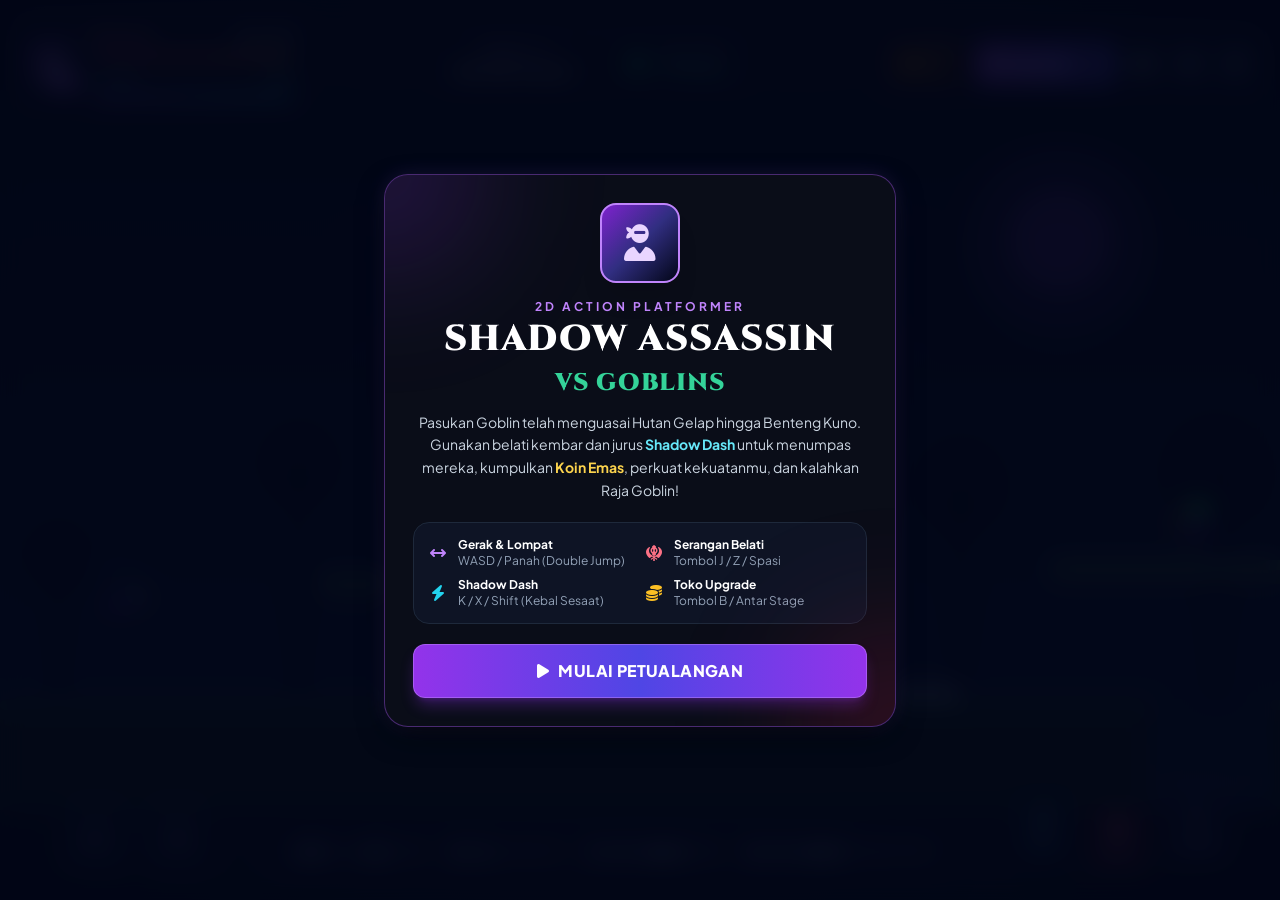
==== commit 42bfcc08: "Release v1.0.3: Ergonomic inward D-Pad, zero-delay turnaround, Boss Phase 2, BGM & stage progress sa" ====
--- a/index.html
+++ b/index.html
@@ -2,7 +2,7 @@
 <html lang="id" class="dark">
 <head>
     <meta charset="UTF-8">
-    <meta name="viewport" content="width=device-width, initial-scale=1.0, maximum-scale=1.0, user-scalable=no">
+    <meta name="viewport" content="width=device-width, initial-scale=1.0, maximum-scale=1.0, user-scalable=no, viewport-fit=cover">
     <title>Shadow Assassin vs Goblins - 2D Action Platformer</title>
     <script src="js/tailwind.js"></script>
     <link rel="stylesheet" href="css/fonts.css">
@@ -47,25 +47,40 @@
             object-fit: contain;
         }
         .glass-panel {
-            background: rgba(12, 15, 26, 0.85);
+            background: rgba(12, 15, 26, 0.88);
             backdrop-filter: blur(12px);
             border: 1px solid rgba(139, 92, 246, 0.3);
             box-shadow: 0 10px 30px -5px rgba(0, 0, 0, 0.7), 0 0 20px rgba(139, 92, 246, 0.15);
         }
+        #hud .glass-panel, #boss-hud.glass-panel {
+            backdrop-filter: none;
+            background: rgba(12, 15, 26, 0.92);
+        }
         .touch-btn {
-            background: rgba(15, 23, 42, 0.75);
-            border: 2px solid rgba(148, 163, 184, 0.35);
+            background: rgba(15, 23, 42, 0.78);
+            border: 2px solid rgba(148, 163, 184, 0.4);
             box-shadow: 0 4px 12px rgba(0, 0, 0, 0.5);
-            transition: transform 0.08s ease, background-color 0.1s ease, border-color 0.1s ease;
             touch-action: none;
+            -webkit-tap-highlight-color: transparent;
         }
         .touch-btn:active, .touch-btn.active {
             transform: scale(0.92);
-            background: rgba(139, 92, 246, 0.45);
+            background: rgba(139, 92, 246, 0.5);
             border-color: #a855f7;
+        }
+        #touch-controls {
+            left: max(clamp(26px, 5vw, 68px), env(safe-area-inset-left, 0px));
+            right: max(clamp(22px, 4vw, 56px), env(safe-area-inset-right, 0px));
+            bottom: max(clamp(16px, 3.8dvh, 30px), env(safe-area-inset-bottom, 0px));
         }
         #dpad-zone {
             touch-action: none;
+            padding: 12px;
+            margin: -12px;
+        }
+        #t-dash.is-cooldown {
+            opacity: 0.62;
+            border-color: rgba(100, 116, 139, 0.5);
         }
         body.is-touch .pc-only {
             display: none !important;
@@ -132,40 +147,40 @@
             #start-modal .modal-card,
             #end-modal .modal-card,
             #pause-modal .modal-card {
-                padding: 0.9rem 1.25rem !important;
+                padding: 0.72rem 1.15rem !important;
                 max-width: 34rem !important;
             }
             #start-modal .start-icon {
-                width: 2.75rem !important;
-                height: 2.75rem !important;
-                margin-bottom: 0.4rem !important;
+                width: 2.5rem !important;
+                height: 2.5rem !important;
+                margin-bottom: 0.3rem !important;
             }
             #start-modal .start-icon i {
-                font-size: 1.35rem !important;
+                font-size: 1.25rem !important;
             }
             #start-modal h1 {
-                font-size: 1.35rem !important;
-                line-height: 1.15 !important;
-                margin-bottom: 0.35rem !important;
+                font-size: 1.3rem !important;
+                line-height: 1.12 !important;
+                margin-bottom: 0.3rem !important;
             }
             #start-modal h1 span {
-                font-size: 1rem !important;
+                font-size: 0.95rem !important;
             }
             #start-modal .start-desc {
-                font-size: 0.72rem !important;
-                line-height: 1.3 !important;
-                margin-bottom: 0.6rem !important;
+                font-size: 0.7rem !important;
+                line-height: 1.28 !important;
+                margin-bottom: 0.48rem !important;
             }
             #start-modal .start-grid {
-                padding: 0.5rem 0.75rem !important;
-                gap: 0.4rem !important;
-                margin-bottom: 0.65rem !important;
+                padding: 0.45rem 0.7rem !important;
+                gap: 0.35rem !important;
+                margin-bottom: 0.55rem !important;
                 font-size: 0.68rem !important;
             }
-            #btn-start-game {
-                padding-top: 0.55rem !important;
-                padding-bottom: 0.55rem !important;
-                font-size: 0.875rem !important;
+            #btn-start-game, #btn-continue-stage {
+                padding-top: 0.48rem !important;
+                padding-bottom: 0.48rem !important;
+                font-size: 0.85rem !important;
             }
         }
     </style>
@@ -287,13 +302,13 @@
     </div>
 
     <!-- KONTROL LAYAR SENTUH & PANDUAN TOMBOL -->
-    <div id="touch-controls" class="absolute bottom-3 left-3 right-3 flex justify-between items-end pointer-events-none z-20">
-        <!-- D-Pad Kiri & Kanan (Mendukung Geser Jari) -->
-        <div id="dpad-zone" class="flex gap-2.5 sm:gap-3 pointer-events-auto">
-            <button id="t-left" class="touch-btn w-14 h-14 sm:w-16 sm:h-16 rounded-2xl flex items-center justify-center text-white text-xl sm:text-2xl">
+    <div id="touch-controls" class="absolute flex justify-between items-end pointer-events-none z-20">
+        <!-- D-Pad Kiri & Kanan (Lebih ke tengah, aman dari gestur tepi Android, mendukung geser jari) -->
+        <div id="dpad-zone" class="flex items-center gap-3.5 sm:gap-4 pointer-events-auto">
+            <button id="t-left" class="touch-btn w-15 h-15 sm:w-16 sm:h-16 min-w-[60px] min-h-[60px] rounded-2xl flex items-center justify-center text-white text-xl sm:text-2xl">
                 <i class="fa-solid fa-chevron-left"></i>
             </button>
-            <button id="t-right" class="touch-btn w-14 h-14 sm:w-16 sm:h-16 rounded-2xl flex items-center justify-center text-white text-xl sm:text-2xl">
+            <button id="t-right" class="touch-btn w-15 h-15 sm:w-16 sm:h-16 min-w-[60px] min-h-[60px] rounded-2xl flex items-center justify-center text-white text-xl sm:text-2xl">
                 <i class="fa-solid fa-chevron-right"></i>
             </button>
         </div>
@@ -306,17 +321,19 @@
             <span><kbd class="bg-slate-800 px-1.5 py-0.5 rounded border border-slate-600 text-white font-bold">K / X / Shift</kbd> Shadow Dash</span>
         </div>
 
-        <!-- Tombol Aksi Kanan (Dash, Serang, Lompat) -->
-        <div class="flex items-end gap-2.5 sm:gap-3 pointer-events-auto">
-            <button id="t-dash" class="touch-btn w-13 h-13 sm:w-15 sm:h-15 px-3.5 py-3.5 rounded-2xl flex flex-col items-center justify-center text-cyan-300 border-cyan-500/40">
-                <i class="fa-solid fa-bolt text-lg sm:text-xl"></i>
-                <span class="text-[9px] font-bold tracking-tighter mt-0.5">DASH</span>
+        <!-- Tombol Aksi Kanan (Ergonomic Thumb Arc: Dash, Serang, Lompat) -->
+        <div class="flex items-end gap-3 sm:gap-3.5 pointer-events-auto">
+            <button id="t-dash" class="touch-btn relative overflow-hidden mb-3 w-14 h-14 sm:w-15 sm:h-15 rounded-2xl flex flex-col items-center justify-center text-cyan-300 border-cyan-500/40">
+                <i class="fa-solid fa-bolt text-lg sm:text-xl relative z-10"></i>
+                <span class="text-[9px] font-bold tracking-tighter mt-0.5 relative z-10">DASH</span>
+                <div id="t-dash-fill" class="absolute bottom-0 inset-x-0 bg-cyan-500/25 pointer-events-none" style="height: 0%;"></div>
+                <span id="t-dash-cd" class="hidden absolute inset-0 bg-slate-950/70 flex items-center justify-center text-xs font-extrabold text-cyan-200 z-20"></span>
             </button>
-            <button id="t-attack" class="touch-btn w-16 h-16 sm:w-18 sm:h-18 rounded-2xl flex flex-col items-center justify-center text-rose-400 border-rose-500/50 bg-rose-950/40">
+            <button id="t-attack" class="touch-btn w-16 h-16 sm:w-18 sm:h-18 min-w-[66px] min-h-[66px] rounded-2xl flex flex-col items-center justify-center text-rose-400 border-rose-500/50 bg-rose-950/40">
                 <i class="fa-solid fa-khanda text-xl sm:text-2xl"></i>
                 <span class="text-[10px] font-bold tracking-tighter mt-0.5">SERANG</span>
             </button>
-            <button id="t-jump" class="touch-btn w-14 h-14 sm:w-16 sm:h-16 rounded-2xl flex flex-col items-center justify-center text-purple-300 border-purple-500/40">
+            <button id="t-jump" class="touch-btn mb-2.5 w-15 h-15 sm:w-16 sm:h-16 min-w-[60px] min-h-[60px] rounded-2xl flex flex-col items-center justify-center text-purple-300 border-purple-500/40">
                 <i class="fa-solid fa-arrow-up text-lg sm:text-xl"></i>
                 <span class="text-[9px] font-bold tracking-tighter mt-0.5">LOMPAT</span>
             </button>
@@ -370,9 +387,14 @@
                 </div>
             </div>
 
-            <button id="btn-start-game" class="w-full py-3.5 rounded-xl bg-gradient-to-r from-purple-600 via-indigo-600 to-purple-600 hover:from-purple-500 hover:to-indigo-500 text-white font-extrabold text-base tracking-wide shadow-lg shadow-purple-600/30 border border-purple-400/50 transition transform active:scale-95">
-                <i class="fa-solid fa-play mr-2"></i> MULAI PETUALANGAN
-            </button>
+            <div class="flex flex-col sm:flex-row gap-2">
+                <button id="btn-continue-stage" class="hidden flex-1 py-3 sm:py-3.5 rounded-xl bg-gradient-to-r from-emerald-600 to-teal-600 hover:from-emerald-500 hover:to-teal-500 text-white font-extrabold text-sm sm:text-base tracking-wide shadow-lg shadow-emerald-600/30 border border-emerald-400/50 transition transform active:scale-95">
+                    <i class="fa-solid fa-forward mr-1.5"></i> LANJUT STAGE <span id="continue-stage-num">2</span>
+                </button>
+                <button id="btn-start-game" class="flex-1 py-3 sm:py-3.5 rounded-xl bg-gradient-to-r from-purple-600 via-indigo-600 to-purple-600 hover:from-purple-500 hover:to-indigo-500 text-white font-extrabold text-sm sm:text-base tracking-wide shadow-lg shadow-purple-600/30 border border-purple-400/50 transition transform active:scale-95">
+                    <i class="fa-solid fa-play mr-1.5"></i> MULAI PETUALANGAN
+                </button>
+            </div>
         </div>
     </div>
 
@@ -574,6 +596,9 @@
     constructor() {
         this.ctx = null;
         this.muted = false;
+        this.bgmTimer = null;
+        this.bgmStep = 0;
+        this.bgmStage = -1;
     }
 
     init() {
@@ -719,6 +744,50 @@
         } catch (e) {
             // Abaikan jika audio belum diizinkan browser
         }
+    }
+
+    startBGM(stageIdx = 0) {
+        if (this.bgmTimer && this.bgmStage === stageIdx) return;
+        this.stopBGM();
+        this.bgmStage = stageIdx;
+        this.bgmStep = 0;
+
+        const patterns = [
+            [146.83, 174.61, 220.00, 174.61, 164.81, 196.00, 261.63, 196.00],
+            [130.81, 155.56, 196.00, 155.56, 116.54, 155.56, 196.00, 233.08],
+            [110.00, 164.81, 220.00, 130.81, 116.54, 174.61, 233.08, 164.81]
+        ];
+        const intervalMs = stageIdx === 2 ? 240 : (stageIdx === 1 ? 280 : 320);
+
+        this.bgmTimer = setInterval(() => {
+            if (this.muted || !this.ctx || this.ctx.state !== 'running') return;
+            if (typeof game === 'undefined' || game.state !== 'playing') return;
+            try {
+                const pat = patterns[this.bgmStage % patterns.length];
+                const freq = pat[this.bgmStep % pat.length];
+                const now = this.ctx.currentTime;
+                const osc = this.ctx.createOscillator();
+                const gain = this.ctx.createGain();
+                osc.type = this.bgmStage === 2 ? 'sawtooth' : 'triangle';
+                osc.frequency.setValueAtTime(freq, now);
+                gain.gain.setValueAtTime(0.001, now);
+                gain.gain.linearRampToValueAtTime(this.bgmStage === 2 ? 0.032 : 0.038, now + 0.03);
+                gain.gain.exponentialRampToValueAtTime(0.001, now + intervalMs / 1000 * 0.9);
+                osc.connect(gain);
+                gain.connect(this.ctx.destination);
+                osc.start(now);
+                osc.stop(now + intervalMs / 1000 * 0.92);
+                this.bgmStep++;
+            } catch (e) {}
+        }, intervalMs);
+    }
+
+    stopBGM() {
+        if (this.bgmTimer) {
+            clearInterval(this.bgmTimer);
+            this.bgmTimer = null;
+        }
+        this.bgmStage = -1;
     }
 }
 
@@ -934,6 +1003,39 @@
     }
 }
 
+function saveStageProgress() {
+    try {
+        if (game.stageIndex <= 0) return;
+        const payload = {
+            stageIndex: game.stageIndex,
+            gold: game.gold,
+            totalGoldEarned: game.totalGoldEarned,
+            totalKills: game.totalKills,
+            upgrades: { ...game.upgrades }
+        };
+        localStorage.setItem('shadow_assassin_progress_v1', JSON.stringify(payload));
+    } catch (e) {}
+}
+
+function loadStageProgress() {
+    try {
+        const raw = localStorage.getItem('shadow_assassin_progress_v1');
+        if (raw) {
+            const data = JSON.parse(raw);
+            if (data && typeof data.stageIndex === 'number' && data.stageIndex > 0 && data.stageIndex < STAGES.length) {
+                return data;
+            }
+        }
+    } catch (e) {}
+    return null;
+}
+
+function clearStageProgress() {
+    try {
+        localStorage.removeItem('shadow_assassin_progress_v1');
+    } catch (e) {}
+}
+
 const game = {
     state: 'start', // 'start', 'playing', 'paused', 'shop', 'ending_cg', 'gameover', 'victory'
     stageIndex: 0,
@@ -1029,8 +1131,10 @@
         this.invulnTimer = 0;
         this.dashHitSet = null;
 
-        // Visual Syal / Jubah
+        // Visual Syal / Jubah & Squash-Stretch
         this.animTime = 0;
+        this.scaleX = 1;
+        this.scaleY = 1;
         this.scarfPoints = Array.from({ length: 6 }, () => ({ x: this.x, y: this.y }));
     }
 
@@ -1116,7 +1220,11 @@
             if (keys.right) moveDir += 1;
 
             if (moveDir !== 0) {
-                this.vx += moveDir * 1.15;
+                // Instant turnaround saat berbalik arah agar tombol kiri/kanan bebas delay
+                if (this.vx * moveDir < 0) {
+                    this.vx *= 0.2;
+                }
+                this.vx += moveDir * 2.6;
                 if (Math.abs(this.vx) > this.moveSpeed) {
                     this.vx = moveDir * this.moveSpeed;
                 }
@@ -1136,8 +1244,8 @@
                     });
                 }
             } else {
-                this.vx *= 0.78;
-                if (Math.abs(this.vx) < 0.1) this.vx = 0;
+                this.vx *= 0.70;
+                if (Math.abs(this.vx) < 0.15) this.vx = 0;
             }
 
             // Gravitasi
@@ -1248,6 +1356,8 @@
         }
 
         // Pergerakan & Kolisi Vertikal dengan Platform
+        const wasOnGround = this.onGround;
+        const prevVy = this.vy;
         const prevBottom = this.y + this.h;
         this.y += this.vy;
         this.onGround = false;
@@ -1266,6 +1376,12 @@
                 }
             }
         }
+        if (this.onGround && !wasOnGround && prevVy > 4) {
+            this.scaleX = 1.16;
+            this.scaleY = 0.85;
+        }
+        this.scaleX += (1 - this.scaleX) * 0.24;
+        this.scaleY += (1 - this.scaleY) * 0.24;
 
         // Simpan posisi pijakan aman terakhir (bebas duri & bukan di tepi jurang)
         if (this.onGround && landedPlat && landedPlat.w >= this.w + 20) {
@@ -1340,6 +1456,7 @@
                 proj.dead = true;
                 this.dashCooldown = Math.max(0, this.dashCooldown - 12);
                 game.hitStop = Math.max(game.hitStop, 2);
+                sfx.play('parry');
                 spawnParticles(proj.x, proj.y, '#38bdf8', 8);
                 addFloatingText("TANGKIS!", proj.x, proj.y - 10, '#38bdf8');
             }
@@ -1617,11 +1734,22 @@
                 }
             }
         } else if (this.type === 'boss') {
+            // Fase 2 (Enrage) saat HP <= 50%
+            if (!this.enraged && this.hp <= this.maxHp * 0.5) {
+                this.enraged = true;
+                this.speed *= 1.28;
+                this.bossSkillTimer = Math.min(this.bossSkillTimer, 45);
+                game.screenShake = 12;
+                sfx.play('slam');
+                addFloatingText("RAJA GOBLIN MURKA!", this.x + this.w / 2, this.y - 26, '#f43f5e', true);
+                spawnParticles(this.x + this.w / 2, this.y + this.h / 2, '#f43f5e', 24);
+            }
+
             // Tampilkan HUD Boss jika pemain mendekati area Boss
             const bossHud = document.getElementById('boss-hud');
             if (absDistX < 850) {
                 bossHud.classList.remove('hidden');
-                document.getElementById('boss-hp-text').textContent = `${this.hp} / ${this.maxHp}`;
+                document.getElementById('boss-hp-text').textContent = `${this.hp} / ${this.maxHp}${this.enraged ? ' (MURKA)' : ''}`;
                 document.getElementById('boss-hp-bar').style.width = `${(this.hp / this.maxHp) * 100}%`;
             }
 
@@ -1632,37 +1760,39 @@
                 if (this.bossSkillTimer <= 0 && this.onGround) {
                     // Jurus Spesial Boss: Lompatan Hantaman Tanah + Gelombang Kejut (hanya saat menapak tanah)
                     this.vy = -11.5;
-                    this.vx = this.facing * 6.5;
+                    this.vx = this.facing * (this.enraged ? 7.6 : 6.5);
                     this.onGround = false;
-                    this.bossSkillTimer = 170;
-                    this.windupTimer = 35;
+                    this.bossSkillTimer = this.enraged ? 115 : 170;
+                    this.windupTimer = this.enraged ? 28 : 35;
                     addFloatingText("HANTAMAN RAJA!", this.x + this.w / 2, this.y - 20, '#fbbf24', true);
                 } else if (absDistX > 68) {
                     this.vx = this.facing * this.speed;
                 } else {
                     this.vx = 0;
                     if (this.attackCooldown <= 0 && this.windupTimer === 0) {
-                        this.windupTimer = 26;
+                        this.windupTimer = this.enraged ? 20 : 26;
                     }
                 }
 
                 if (this.windupTimer > 0) {
                     this.windupTimer--;
                     if (this.windupTimer === 0) {
-                        this.attackCooldown = 60;
+                        this.attackCooldown = this.enraged ? 45 : 60;
                         game.screenShake = 10;
+                        sfx.play('slam');
                         // Hantaman Palu Raksasa + Proyektil Batu Energi
                         if (absDistX < 98 && Math.abs(distY) < 90) {
                             player.takeDamage(this.damage, this.facing * 9);
                         }
                         // Luncurkan gelombang kejut kiri & kanan
+                        const waveSpeed = this.enraged ? 8.2 : 6.5;
                         [-1, 1].forEach(dir => {
                             projectiles.push({
                                 x: this.x + this.w / 2 + dir * 30,
                                 y: this.y + this.h - 16,
-                                vx: dir * 6.5,
+                                vx: dir * waveSpeed,
                                 vy: 0,
-                                damage: 18,
+                                damage: this.enraged ? 22 : 18,
                                 color: '#f43f5e',
                                 isWave: true,
                                 dead: false
@@ -1844,8 +1974,19 @@
             ctx.fillRect(cx - barW / 2, this.y - 12, barW * (this.hp / this.maxHp), 5);
         }
 
-        // Indikator Serangan (!)
+        // Indikator Serangan (!) & Telegraph bahaya Boss di tanah
         if (this.windupTimer > 0) {
+            if (this.type === 'boss') {
+                ctx.save();
+                ctx.fillStyle = 'rgba(244, 63, 94, 0.18)';
+                ctx.strokeStyle = 'rgba(251, 191, 36, 0.75)';
+                ctx.lineWidth = 2;
+                ctx.beginPath();
+                ctx.ellipse(cx, this.y + this.h, 88, 12, 0, 0, Math.PI * 2);
+                ctx.fill();
+                ctx.stroke();
+                ctx.restore();
+            }
             ctx.fillStyle = '#facc15';
             ctx.font = '900 18px "Plus Jakarta Sans"';
             ctx.textAlign = 'center';
@@ -1856,6 +1997,13 @@
         ctx.scale(this.facing, 1);
 
         if (this.type === 'boss') {
+            // Aura Murka Fase 2
+            if (this.enraged) {
+                ctx.fillStyle = 'rgba(244, 63, 94, 0.22)';
+                ctx.beginPath();
+                ctx.arc(0, 0, 56 + Math.sin(this.animTime * 2) * 4, 0, Math.PI * 2);
+                ctx.fill();
+            }
             // --- VISUAL BOSS RAJA GOBLIN ---
             // Jubah Raja
             ctx.fillStyle = '#7f1d1d';
@@ -2118,6 +2266,10 @@
     }
 
     updateHUD();
+    saveStageProgress();
+    if (game.state === 'playing') {
+        sfx.startBGM(index);
+    }
     showBanner(stage.subtitle, stage.name.toUpperCase(), stage.desc);
 }
 
@@ -2285,6 +2437,7 @@
     game.state = 'ending_cg';
     resetInputKeys();
     hideBanner();
+    sfx.stopBGM();
 
     document.getElementById('hud').classList.add('hidden');
     document.getElementById('boss-hud').classList.add('hidden');
@@ -2711,6 +2864,7 @@
     game.state = 'gameover';
     resetInputKeys();
     hideBanner();
+    sfx.stopBGM();
     document.getElementById('hud').classList.remove('hidden');
     document.getElementById('touch-controls').classList.remove('hidden');
     document.getElementById('ending-cg-overlay').classList.add('hidden');
@@ -2785,16 +2939,31 @@
     const stage = STAGES[game.stageIndex];
     player.update(stage);
 
-    // Update Cooldown Bar Dash di HUD
+    // Update Cooldown Bar Dash di HUD & Tombol Sentuh
     const dashBar = document.getElementById('hud-dash-bar');
     const dashText = document.getElementById('hud-dash-text');
+    const touchDashBtn = document.getElementById('t-dash');
+    const touchDashFill = document.getElementById('t-dash-fill');
+    const touchDashCd = document.getElementById('t-dash-cd');
     if (player.dashCooldown <= 0) {
         dashBar.style.width = '100%';
         dashText.textContent = isTouchCapable ? 'SIAP' : 'SIAP [K/Shift]';
+        if (touchDashBtn) {
+            touchDashBtn.classList.remove('is-cooldown');
+            touchDashFill.style.height = '0%';
+            touchDashCd.classList.add('hidden');
+        }
     } else {
         const pct = ((player.dashMaxCooldown - player.dashCooldown) / player.dashMaxCooldown) * 100;
+        const sec = (player.dashCooldown / 60).toFixed(1);
         dashBar.style.width = `${pct}%`;
-        dashText.textContent = `${(player.dashCooldown / 60).toFixed(1)}d`;
+        dashText.textContent = `${sec}d`;
+        if (touchDashBtn) {
+            touchDashBtn.classList.add('is-cooldown');
+            touchDashFill.style.height = `${pct}%`;
+            touchDashCd.textContent = `${sec}s`;
+            touchDashCd.classList.remove('hidden');
+        }
     }
 
     // Update Musuh Goblin
@@ -3138,6 +3307,42 @@
         ctx.textAlign = 'right';
         ctx.fillText('PORTAL TERBUKA ➔', VIEW_WIDTH - 30, VIEW_HEIGHT / 2);
         ctx.restore();
+    } else if (!portalUnlocked && aliveEnemies <= 3) {
+        // Penunjuk arah musuh tersisa di luar layar agar pemain tidak perlu menyisir map
+        let nearestOffscreen = null;
+        let minDx = Infinity;
+        for (const en of enemies) {
+            if (en.dead) continue;
+            const offLeft = en.x + en.w < game.cameraX + 10;
+            const offRight = en.x > game.cameraX + VIEW_WIDTH - 10;
+            if (offLeft || offRight) {
+                const dx = Math.abs((en.x + en.w / 2) - (player.x + player.w / 2));
+                if (dx < minDx) {
+                    minDx = dx;
+                    nearestOffscreen = en;
+                }
+            }
+        }
+        if (nearestOffscreen) {
+            const isLeft = nearestOffscreen.x < game.cameraX;
+            const pulse = 0.72 + Math.sin(performance.now() * 0.008) * 0.25;
+            ctx.save();
+            ctx.globalAlpha = pulse;
+            ctx.fillStyle = 'rgba(15, 23, 42, 0.85)';
+            ctx.strokeStyle = '#fbbf24';
+            ctx.lineWidth = 2;
+            const bx = isLeft ? 20 : VIEW_WIDTH - 168;
+            const by = VIEW_HEIGHT * 0.44;
+            ctx.beginPath();
+            ctx.roundRect(bx, by, 148, 34, 10);
+            ctx.fill();
+            ctx.stroke();
+            ctx.fillStyle = '#fbbf24';
+            ctx.font = '800 13px "Plus Jakarta Sans"';
+            ctx.textAlign = 'center';
+            ctx.fillText(isLeft ? `◀ ${aliveEnemies} MUSUH` : `${aliveEnemies} MUSUH ▶`, bx + 74, by + 22);
+            ctx.restore();
+        }
     }
 }
 
@@ -3334,9 +3539,34 @@
 // Tombol UI & Modal
 document.getElementById('btn-start-game').addEventListener('click', () => {
     sfx.init();
+    clearStageProgress();
+    game.gold = 0;
+    game.totalGoldEarned = 0;
+    game.totalKills = 0;
+    game.upgrades = { atkLevel: 1, hpLevel: 1, spdLevel: 1 };
     document.getElementById('start-modal').classList.add('hidden');
+    game.state = 'playing';
     loadStage(0, true, false);
-    game.state = 'playing';
+    sfx.startBGM(0);
+});
+
+document.getElementById('btn-continue-stage').addEventListener('click', () => {
+    const saved = loadStageProgress();
+    sfx.init();
+    document.getElementById('start-modal').classList.add('hidden');
+    if (saved) {
+        game.gold = saved.gold || 0;
+        game.totalGoldEarned = saved.totalGoldEarned || 0;
+        game.totalKills = saved.totalKills || 0;
+        game.upgrades = saved.upgrades || { atkLevel: 1, hpLevel: 1, spdLevel: 1 };
+        game.state = 'playing';
+        loadStage(saved.stageIndex, true, false);
+        sfx.startBGM(saved.stageIndex);
+    } else {
+        game.state = 'playing';
+        loadStage(0, true, false);
+        sfx.startBGM(0);
+    }
 });
 
 document.getElementById('btn-open-shop').addEventListener('click', () => {
@@ -3371,8 +3601,8 @@
 
 document.getElementById('btn-pause-restart').addEventListener('click', () => {
     document.getElementById('pause-modal').classList.add('hidden');
+    game.state = 'playing';
     loadStage(game.stageIndex, true, true);
-    game.state = 'playing';
 });
 
 document.getElementById('btn-restart').addEventListener('click', () => {
@@ -3383,8 +3613,8 @@
 
 document.getElementById('btn-retry-stage').addEventListener('click', () => {
     document.getElementById('end-modal').classList.add('hidden');
+    game.state = 'playing';
     loadStage(game.stageIndex, true, true);
-    game.state = 'playing';
 });
 
 document.getElementById('btn-skip-cg').addEventListener('click', () => {
@@ -3402,16 +3632,23 @@
 
 document.getElementById('btn-play-again').addEventListener('click', () => {
     document.getElementById('end-modal').classList.add('hidden');
+    clearStageProgress();
     game.gold = 0;
     game.totalGoldEarned = 0;
     game.totalKills = 0;
     game.upgrades = { atkLevel: 1, hpLevel: 1, spdLevel: 1 };
+    game.state = 'playing';
     loadStage(0, true, false);
-    game.state = 'playing';
+    sfx.startBGM(0);
 });
 
 // Mulai Render Loop saat halaman selesai dimuat
 window.onload = function () {
+    const saved = loadStageProgress();
+    if (saved) {
+        document.getElementById('continue-stage-num').textContent = saved.stageIndex + 1;
+        document.getElementById('btn-continue-stage').classList.remove('hidden');
+    }
     loadStage(0, true, false);
     game.state = 'start';
     requestAnimationFrame(gameLoop);
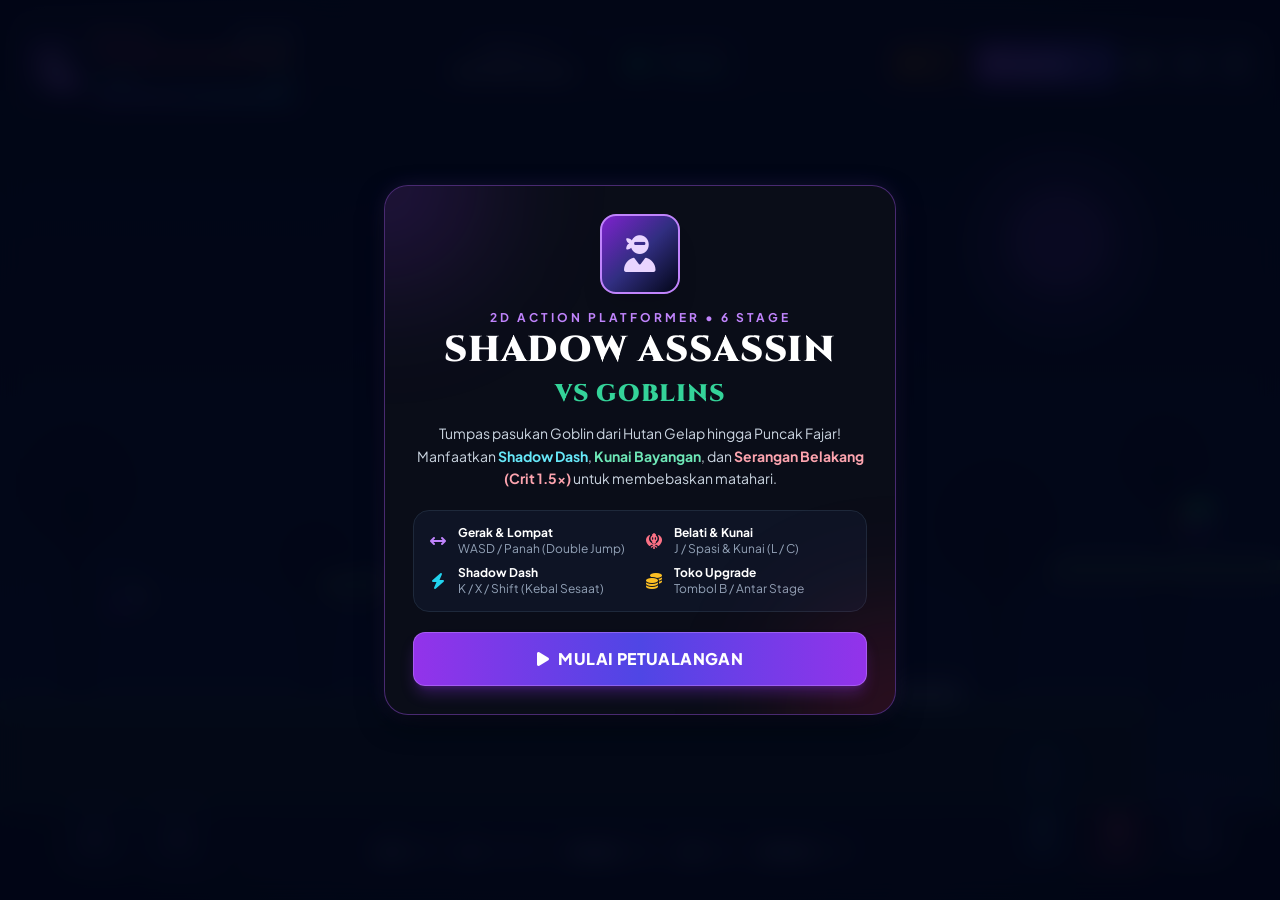
==== commit 6749ddfa: "Release v1.1.0: Short Gameplay 6-Stage Campaign, Kunai, Checkpoints, Chests & Kaisar Kraven" ====
--- a/index.html
+++ b/index.html
@@ -78,7 +78,7 @@
             padding: 12px;
             margin: -12px;
         }
-        #t-dash.is-cooldown {
+        #t-dash.is-cooldown, #t-kunai.is-cooldown {
             opacity: 0.62;
             border-color: rgba(100, 116, 139, 0.5);
         }
@@ -144,43 +144,173 @@
                 font-size: 0.76rem !important;
                 line-height: 1.25 !important;
             }
-            #start-modal .modal-card,
+            #start-modal .modal-card {
+                padding: 0.48rem 0.95rem !important;
+                max-width: 44rem !important;
+            }
+            #start-modal .modal-card > div.pointer-events-none {
+                display: none !important;
+            }
             #end-modal .modal-card,
             #pause-modal .modal-card {
-                padding: 0.72rem 1.15rem !important;
-                max-width: 34rem !important;
+                padding: 0.45rem 0.9rem !important;
+                max-width: 36rem !important;
             }
             #start-modal .start-icon {
-                width: 2.5rem !important;
-                height: 2.5rem !important;
-                margin-bottom: 0.3rem !important;
-            }
-            #start-modal .start-icon i {
-                font-size: 1.25rem !important;
+                display: none !important;
             }
             #start-modal h1 {
-                font-size: 1.3rem !important;
+                font-size: 1.15rem !important;
+                line-height: 1.06 !important;
+                margin-bottom: 0.16rem !important;
+            }
+            #start-modal h1 span {
+                font-size: 0.82rem !important;
+            }
+            #start-modal .start-desc {
+                font-size: 0.65rem !important;
+                line-height: 1.2 !important;
+                margin-bottom: 0.28rem !important;
+            }
+            #start-modal .start-grid {
+                grid-template-columns: repeat(4, minmax(0, 1fr)) !important;
+                padding: 0.28rem 0.48rem !important;
+                gap: 0.32rem !important;
+                margin-bottom: 0.28rem !important;
+                font-size: 0.59rem !important;
+                line-height: 1.2 !important;
+            }
+            #stage-select-bar {
+                margin-bottom: 0.28rem !important;
+                padding: 0.24rem 0.42rem !important;
+            }
+            #stage-select-pills button {
+                padding: 0.14rem 0.44rem !important;
+                font-size: 0.62rem !important;
+            }
+            #btn-start-game, #btn-continue-stage {
+                padding-top: 0.36rem !important;
+                padding-bottom: 0.36rem !important;
+                font-size: 0.78rem !important;
+            }
+            #end-modal #end-icon-wrap {
+                width: 2rem !important;
+                height: 2rem !important;
+                margin-bottom: 0.14rem !important;
+                font-size: 0.95rem !important;
+            }
+            #end-modal #end-sub {
+                font-size: 0.58rem !important;
+                margin-bottom: 0.08rem !important;
+            }
+            #end-modal #end-title {
+                font-size: 1.08rem !important;
                 line-height: 1.12 !important;
-                margin-bottom: 0.3rem !important;
-            }
-            #start-modal h1 span {
-                font-size: 0.95rem !important;
-            }
-            #start-modal .start-desc {
-                font-size: 0.7rem !important;
-                line-height: 1.28 !important;
-                margin-bottom: 0.48rem !important;
-            }
-            #start-modal .start-grid {
-                padding: 0.45rem 0.7rem !important;
+                margin-bottom: 0.14rem !important;
+            }
+            #end-modal #end-desc {
+                font-size: 0.65rem !important;
+                line-height: 1.2 !important;
+                margin-bottom: 0.26rem !important;
+            }
+            #end-stats-grid, #end-meta-row {
+                padding: 0.26rem 0.5rem !important;
+                margin-bottom: 0.22rem !important;
                 gap: 0.35rem !important;
-                margin-bottom: 0.55rem !important;
+            }
+            #end-kills, #end-gold {
+                font-size: 0.88rem !important;
+            }
+            #end-record {
+                margin-bottom: 0.24rem !important;
+                font-size: 0.62rem !important;
+            }
+            #end-modal button {
+                padding-top: 0.34rem !important;
+                padding-bottom: 0.34rem !important;
+                font-size: 0.74rem !important;
+            }
+            #shop-modal .glass-panel {
+                max-width: 48rem !important;
+                padding: 0.44rem 0.8rem !important;
+                border-radius: 1rem !important;
+            }
+            #shop-modal .border-b {
+                padding-bottom: 0.26rem !important;
+            }
+            #shop-modal #shop-subtitle {
+                font-size: 0.58rem !important;
+            }
+            #shop-modal h2 {
+                font-size: 1rem !important;
+                line-height: 1.15 !important;
+            }
+            #shop-modal .border-b > div:last-child {
+                padding: 0.22rem 0.6rem !important;
+                border-radius: 0.65rem !important;
+            }
+            #shop-modal #shop-gold {
+                font-size: 0.9rem !important;
+                line-height: 1.1 !important;
+            }
+            #shop-story-box {
+                margin-top: 0.28rem !important;
+                padding: 0.28rem 0.55rem !important;
+                border-radius: 0.65rem !important;
+            }
+            #shop-story-title {
+                font-size: 0.61rem !important;
+                margin-bottom: 0.08rem !important;
+            }
+            #shop-story-text {
+                font-size: 0.66rem !important;
+                line-height: 1.22 !important;
+            }
+            #shop-modal .grid {
+                grid-template-columns: repeat(4, minmax(0, 1fr)) !important;
+                gap: 0.36rem !important;
+                margin-top: 0.32rem !important;
+                margin-bottom: 0.2rem !important;
+            }
+            #shop-modal .shop-card {
+                padding: 0.36rem 0.46rem !important;
+                border-radius: 0.72rem !important;
+            }
+            #shop-modal .shop-card .w-12 {
+                display: none !important;
+            }
+            #shop-modal .shop-card h3 {
                 font-size: 0.68rem !important;
-            }
-            #btn-start-game, #btn-continue-stage {
-                padding-top: 0.48rem !important;
-                padding-bottom: 0.48rem !important;
-                font-size: 0.85rem !important;
+                line-height: 1.15 !important;
+            }
+            #shop-modal .shop-card p {
+                display: none !important;
+            }
+            #shop-modal .shop-card [id^="stat-"] {
+                font-size: 0.62rem !important;
+                margin-top: 0.16rem !important;
+                white-space: nowrap;
+                overflow: hidden;
+                text-overflow: ellipsis;
+            }
+            #shop-modal .shop-card button {
+                margin-top: 0.28rem !important;
+                padding: 0.25rem 0.35rem !important;
+                font-size: 0.69rem !important;
+                border-radius: 0.55rem !important;
+            }
+            #shop-feedback {
+                margin-bottom: 0.14rem !important;
+                height: 0.85rem !important;
+                font-size: 0.65rem !important;
+            }
+            #shop-modal .border-t {
+                padding-top: 0.28rem !important;
+            }
+            #btn-close-shop {
+                padding-top: 0.36rem !important;
+                padding-bottom: 0.36rem !important;
+                font-size: 0.75rem !important;
             }
         }
     </style>
@@ -201,6 +331,9 @@
                 <div id="hud-avatar" class="relative w-11 h-11 sm:w-12 sm:h-12 rounded-lg bg-gradient-to-br from-purple-900 to-slate-900 border border-purple-500/50 flex items-center justify-center shadow-inner shrink-0">
                     <i class="fa-solid fa-user-ninja text-xl sm:text-2xl text-purple-300"></i>
                     <span id="hud-levelBadge" class="absolute -bottom-1 -right-1 bg-purple-600 text-[10px] font-bold px-1.5 py-0.2 rounded text-white border border-purple-300">LV 1</span>
+                    <span id="hud-revive-badge" class="hidden absolute -top-1.5 -right-1.5 w-4 h-4 rounded-full bg-cyan-500 text-[9px] text-slate-950 font-black flex items-center justify-center border border-white shadow" title="Nyawa Bayangan Aktif (Checkpoint)">
+                        <i class="fa-solid fa-fire"></i>
+                    </span>
                 </div>
 
                 <!-- HP Bar & Dash Bar -->
@@ -227,7 +360,7 @@
             <!-- Info Stage & Sisa Musuh -->
             <div class="hud-card glass-panel rounded-xl px-3.5 py-2 sm:px-5 sm:py-2.5 flex items-center gap-4 sm:gap-6 pointer-events-auto">
                 <div class="text-center">
-                    <div class="text-[10px] sm:text-xs uppercase tracking-wider text-purple-300 font-bold" id="hud-stage-num">STAGE 1 / 3</div>
+                    <div class="text-[10px] sm:text-xs uppercase tracking-wider text-purple-300 font-bold" id="hud-stage-num">STAGE 1 / 6</div>
                     <div class="text-xs sm:text-base font-extrabold text-white font-cinzel tracking-wide" id="hud-stage-name">Hutan Gelap</div>
                 </div>
                 <div class="h-8 w-[1px] bg-slate-700"></div>
@@ -278,11 +411,11 @@
             </div>
         </div>
 
-        <!-- BOSS HP BAR (Hanya muncul di Stage 3 saat dekat Boss) -->
+        <!-- BOSS HP BAR (Muncul di Stage 3 & Stage 6 saat dekat Boss) -->
         <div id="boss-hud" class="hidden max-w-xl w-full mx-auto glass-panel rounded-xl px-4 py-2 border-rose-500/50 transition-all">
             <div class="flex justify-between items-center text-xs font-bold mb-1">
                 <span class="text-rose-400 font-cinzel tracking-wider flex items-center gap-1.5">
-                    <i class="fa-solid fa-crown text-amber-400"></i> RAJA GOBLIN GROMMASH
+                    <i class="fa-solid fa-crown text-amber-400"></i> <span id="boss-name">RAJA GOBLIN GROMMASH</span>
                 </span>
                 <span id="boss-hp-text" class="text-rose-200">550 / 550</span>
             </div>
@@ -314,21 +447,30 @@
         </div>
 
         <!-- Petunjuk Keyboard (Desktop) -->
-        <div class="pc-only hidden lg:flex items-center gap-4 glass-panel px-4 py-2 rounded-xl text-xs text-slate-300 pointer-events-auto">
-            <span><kbd class="bg-slate-800 px-1.5 py-0.5 rounded border border-slate-600 text-white font-bold">A/D</kbd> atau <kbd class="bg-slate-800 px-1.5 py-0.5 rounded border border-slate-600 text-white font-bold">◀/▶</kbd> Gerak</span>
-            <span><kbd class="bg-slate-800 px-1.5 py-0.5 rounded border border-slate-600 text-white font-bold">W / ▲</kbd> Lompat (2x)</span>
-            <span><kbd class="bg-slate-800 px-1.5 py-0.5 rounded border border-slate-600 text-white font-bold">J / Z / Spasi</kbd> Tebas</span>
-            <span><kbd class="bg-slate-800 px-1.5 py-0.5 rounded border border-slate-600 text-white font-bold">K / X / Shift</kbd> Shadow Dash</span>
+        <div class="pc-only hidden lg:flex items-center gap-3 glass-panel px-4 py-2 rounded-xl text-xs text-slate-300 pointer-events-auto">
+            <span><kbd class="bg-slate-800 px-1.5 py-0.5 rounded border border-slate-600 text-white font-bold">A/D</kbd> Gerak</span>
+            <span><kbd class="bg-slate-800 px-1.5 py-0.5 rounded border border-slate-600 text-white font-bold">W</kbd> Lompat (2x)</span>
+            <span><kbd class="bg-slate-800 px-1.5 py-0.5 rounded border border-slate-600 text-white font-bold">J/Spasi</kbd> Tebas</span>
+            <span><kbd class="bg-slate-800 px-1.5 py-0.5 rounded border border-slate-600 text-white font-bold">L/C</kbd> Kunai</span>
+            <span><kbd class="bg-slate-800 px-1.5 py-0.5 rounded border border-slate-600 text-white font-bold">K/Shift</kbd> Dash</span>
         </div>
 
-        <!-- Tombol Aksi Kanan (Ergonomic Thumb Arc: Dash, Serang, Lompat) -->
+        <!-- Tombol Aksi Kanan (Ergonomic 2x2 Thumb Cluster: Kunai + Dash, Serang, Lompat) -->
         <div class="flex items-end gap-3 sm:gap-3.5 pointer-events-auto">
-            <button id="t-dash" class="touch-btn relative overflow-hidden mb-3 w-14 h-14 sm:w-15 sm:h-15 rounded-2xl flex flex-col items-center justify-center text-cyan-300 border-cyan-500/40">
-                <i class="fa-solid fa-bolt text-lg sm:text-xl relative z-10"></i>
-                <span class="text-[9px] font-bold tracking-tighter mt-0.5 relative z-10">DASH</span>
-                <div id="t-dash-fill" class="absolute bottom-0 inset-x-0 bg-cyan-500/25 pointer-events-none" style="height: 0%;"></div>
-                <span id="t-dash-cd" class="hidden absolute inset-0 bg-slate-950/70 flex items-center justify-center text-xs font-extrabold text-cyan-200 z-20"></span>
-            </button>
+            <div class="flex flex-col items-center gap-2 mb-2">
+                <button id="t-kunai" class="touch-btn relative overflow-hidden w-12 h-12 sm:w-14 sm:h-14 rounded-2xl flex flex-col items-center justify-center text-emerald-300 border-emerald-500/45">
+                    <i class="fa-solid fa-location-arrow text-sm sm:text-base relative z-10"></i>
+                    <span class="text-[8px] font-bold tracking-tighter mt-0.5 relative z-10">KUNAI</span>
+                    <div id="t-kunai-fill" class="absolute bottom-0 inset-x-0 bg-emerald-500/25 pointer-events-none" style="height: 0%;"></div>
+                    <span id="t-kunai-cd" class="hidden absolute inset-0 bg-slate-950/75 flex items-center justify-center text-[11px] font-extrabold text-emerald-200 z-20"></span>
+                </button>
+                <button id="t-dash" class="touch-btn relative overflow-hidden w-14 h-14 sm:w-15 sm:h-15 rounded-2xl flex flex-col items-center justify-center text-cyan-300 border-cyan-500/40">
+                    <i class="fa-solid fa-bolt text-lg sm:text-xl relative z-10"></i>
+                    <span class="text-[9px] font-bold tracking-tighter mt-0.5 relative z-10">DASH</span>
+                    <div id="t-dash-fill" class="absolute bottom-0 inset-x-0 bg-cyan-500/25 pointer-events-none" style="height: 0%;"></div>
+                    <span id="t-dash-cd" class="hidden absolute inset-0 bg-slate-950/70 flex items-center justify-center text-xs font-extrabold text-cyan-200 z-20"></span>
+                </button>
+            </div>
             <button id="t-attack" class="touch-btn w-16 h-16 sm:w-18 sm:h-18 min-w-[66px] min-h-[66px] rounded-2xl flex flex-col items-center justify-center text-rose-400 border-rose-500/50 bg-rose-950/40">
                 <i class="fa-solid fa-khanda text-xl sm:text-2xl"></i>
                 <span class="text-[10px] font-bold tracking-tighter mt-0.5">SERANG</span>
@@ -350,10 +492,10 @@
                 <i class="fa-solid fa-user-ninja text-2xl sm:text-4xl text-purple-200"></i>
             </div>
 
-            <div class="text-[10px] sm:text-xs font-bold uppercase tracking-[0.25em] text-purple-400 mb-0.5 sm:mb-1">2D Action Platformer</div>
+            <div class="text-[10px] sm:text-xs font-bold uppercase tracking-[0.25em] text-purple-400 mb-0.5 sm:mb-1">2D Action Platformer • 6 Stage</div>
             <h1 class="text-xl sm:text-4xl font-black text-white font-cinzel tracking-wide mb-2 sm:mb-3">SHADOW ASSASSIN<br><span class="text-emerald-400 text-base sm:text-2xl">VS GOBLINS</span></h1>
             <p class="start-desc text-slate-300 text-[11px] sm:text-sm leading-snug sm:leading-relaxed mb-3 sm:mb-5">
-                Pasukan Goblin telah menguasai Hutan Gelap hingga Benteng Kuno. Gunakan belati kembar dan jurus <strong class="text-cyan-300">Shadow Dash</strong> untuk menumpas mereka, kumpulkan <strong class="text-amber-300">Koin Emas</strong>, perkuat kekuatanmu, dan kalahkan Raja Goblin!
+                Tumpas pasukan Goblin dari Hutan Gelap hingga Puncak Fajar! Manfaatkan <strong class="text-cyan-300">Shadow Dash</strong>, <strong class="text-emerald-300">Kunai Bayangan</strong>, dan <strong class="text-rose-300">Serangan Belakang (Crit 1.5x)</strong> untuk membebaskan matahari.
             </p>
 
             <div class="start-grid grid grid-cols-2 gap-2 text-left bg-slate-900/80 p-2.5 sm:p-3.5 rounded-xl sm:rounded-2xl border border-slate-800 mb-3 sm:mb-5 text-[11px] sm:text-xs">
@@ -367,8 +509,8 @@
                 <div class="flex items-center gap-2.5">
                     <i class="fa-solid fa-khanda text-rose-400 text-base w-5 text-center"></i>
                     <div>
-                        <div class="font-bold text-white">Serangan Belati</div>
-                        <div class="text-slate-400">Tombol J / Z / Spasi</div>
+                        <div class="font-bold text-white">Belati & Kunai</div>
+                        <div class="text-slate-400">J / Spasi & Kunai (L / C)</div>
                     </div>
                 </div>
                 <div class="flex items-center gap-2.5">
@@ -387,6 +529,12 @@
                 </div>
             </div>
 
+            <!-- Pilihan Stage Terbuka (Muncul jika pemain pernah membuka Stage 2+) -->
+            <div id="stage-select-bar" class="hidden bg-slate-900/85 border border-slate-800 rounded-xl p-2 mb-3 text-center">
+                <div class="text-[10px] font-bold uppercase tracking-wider text-purple-300 mb-1.5">Pilih Stage Terbuka</div>
+                <div id="stage-select-pills" class="flex flex-wrap justify-center gap-1.5"></div>
+            </div>
+
             <div class="flex flex-col sm:flex-row gap-2">
                 <button id="btn-continue-stage" class="hidden flex-1 py-3 sm:py-3.5 rounded-xl bg-gradient-to-r from-emerald-600 to-teal-600 hover:from-emerald-500 hover:to-teal-500 text-white font-extrabold text-sm sm:text-base tracking-wide shadow-lg shadow-emerald-600/30 border border-emerald-400/50 transition transform active:scale-95">
                     <i class="fa-solid fa-forward mr-1.5"></i> LANJUT STAGE <span id="continue-stage-num">2</span>
@@ -415,6 +563,12 @@
                         <div id="shop-gold" class="text-base sm:text-lg font-extrabold text-amber-300">0</div>
                     </div>
                 </div>
+            </div>
+
+            <!-- Pesan Alur Cerita Antar Babak -->
+            <div id="shop-story-box" class="hidden mt-4 bg-gradient-to-r from-purple-950/80 via-indigo-950/70 to-slate-900/80 border border-purple-400/40 rounded-2xl px-4 py-3 text-left">
+                <div id="shop-story-title" class="text-[11px] font-extrabold uppercase tracking-wider text-amber-300 mb-0.5"></div>
+                <p id="shop-story-text" class="text-xs text-slate-200 leading-relaxed"></p>
             </div>
 
             <!-- Daftar Upgrade -->
@@ -557,7 +711,7 @@
                 Raja Goblin Grommash telah tumbang! Kedamaian kembali ke negeri ini berkat pedang bayanganmu.
             </p>
 
-            <div class="grid grid-cols-2 gap-3 bg-slate-900/90 p-3 sm:p-3.5 rounded-2xl border border-slate-800 mb-3 text-xs">
+            <div id="end-stats-grid" class="grid grid-cols-2 gap-3 bg-slate-900/90 p-3 sm:p-3.5 rounded-2xl border border-slate-800 mb-2.5 text-xs">
                 <div>
                     <div class="text-slate-400">Goblin Dikalahkan</div>
                     <div id="end-kills" class="text-lg font-extrabold text-emerald-400">0</div>
@@ -565,6 +719,20 @@
                 <div>
                     <div class="text-slate-400">Total Emas Dikumpulkan</div>
                     <div id="end-gold" class="text-lg font-extrabold text-amber-400">0</div>
+                </div>
+            </div>
+            <div id="end-meta-row" class="hidden grid grid-cols-3 gap-2 bg-slate-900/80 p-2.5 rounded-xl border border-purple-500/30 mb-2.5 text-xs">
+                <div>
+                    <div class="text-[10px] text-slate-400 uppercase">Peringkat</div>
+                    <div id="end-rank" class="text-base font-black text-amber-300 font-cinzel">S</div>
+                </div>
+                <div>
+                    <div class="text-[10px] text-slate-400 uppercase">Waktu</div>
+                    <div id="end-time" class="text-sm font-extrabold text-cyan-300 mt-0.5">00:00</div>
+                </div>
+                <div>
+                    <div class="text-[10px] text-slate-400 uppercase">Peti Harta</div>
+                    <div id="end-chests" class="text-sm font-extrabold text-purple-300 mt-0.5">0</div>
                 </div>
             </div>
             <div id="end-record" class="hidden text-[11px] font-bold text-amber-300/90 mb-4"></div>
@@ -716,6 +884,93 @@
                     osc.start(now + i * 0.06);
                     osc.stop(now + i * 0.06 + 0.25);
                 });
+            } else if (type === 'crit') {
+                const osc = this.ctx.createOscillator();
+                const gain = this.ctx.createGain();
+                osc.type = 'sawtooth';
+                osc.frequency.setValueAtTime(760, now);
+                osc.frequency.exponentialRampToValueAtTime(220, now + 0.12);
+                gain.gain.setValueAtTime(0.24, now);
+                gain.gain.exponentialRampToValueAtTime(0.01, now + 0.12);
+                osc.connect(gain);
+                gain.connect(this.ctx.destination);
+                osc.start(now);
+                osc.stop(now + 0.12);
+            } else if (type === 'kunai') {
+                const osc = this.ctx.createOscillator();
+                const gain = this.ctx.createGain();
+                osc.type = 'triangle';
+                osc.frequency.setValueAtTime(920, now);
+                osc.frequency.exponentialRampToValueAtTime(340, now + 0.08);
+                gain.gain.setValueAtTime(0.18, now);
+                gain.gain.exponentialRampToValueAtTime(0.01, now + 0.08);
+                osc.connect(gain);
+                gain.connect(this.ctx.destination);
+                osc.start(now);
+                osc.stop(now + 0.08);
+            } else if (type === 'parry') {
+                const osc = this.ctx.createOscillator();
+                const gain = this.ctx.createGain();
+                osc.type = 'sine';
+                osc.frequency.setValueAtTime(1180, now);
+                osc.frequency.exponentialRampToValueAtTime(1760, now + 0.09);
+                gain.gain.setValueAtTime(0.22, now);
+                gain.gain.exponentialRampToValueAtTime(0.01, now + 0.14);
+                osc.connect(gain);
+                gain.connect(this.ctx.destination);
+                osc.start(now);
+                osc.stop(now + 0.14);
+            } else if (type === 'slam') {
+                const osc = this.ctx.createOscillator();
+                const gain = this.ctx.createGain();
+                osc.type = 'sawtooth';
+                osc.frequency.setValueAtTime(135, now);
+                osc.frequency.exponentialRampToValueAtTime(38, now + 0.28);
+                gain.gain.setValueAtTime(0.28, now);
+                gain.gain.exponentialRampToValueAtTime(0.01, now + 0.28);
+                osc.connect(gain);
+                gain.connect(this.ctx.destination);
+                osc.start(now);
+                osc.stop(now + 0.28);
+            } else if (type === 'checkpoint') {
+                [440, 659.25, 880].forEach((freq, i) => {
+                    const osc = this.ctx.createOscillator();
+                    const gain = this.ctx.createGain();
+                    osc.type = 'triangle';
+                    osc.frequency.setValueAtTime(freq, now + i * 0.07);
+                    gain.gain.setValueAtTime(0.16, now + i * 0.07);
+                    gain.gain.exponentialRampToValueAtTime(0.008, now + i * 0.07 + 0.28);
+                    osc.connect(gain);
+                    gain.connect(this.ctx.destination);
+                    osc.start(now + i * 0.07);
+                    osc.stop(now + i * 0.07 + 0.28);
+                });
+            } else if (type === 'chest') {
+                [587.33, 783.99, 1174.66].forEach((freq, i) => {
+                    const osc = this.ctx.createOscillator();
+                    const gain = this.ctx.createGain();
+                    osc.type = 'sine';
+                    osc.frequency.setValueAtTime(freq, now + i * 0.06);
+                    gain.gain.setValueAtTime(0.18, now + i * 0.06);
+                    gain.gain.exponentialRampToValueAtTime(0.008, now + i * 0.06 + 0.26);
+                    osc.connect(gain);
+                    gain.connect(this.ctx.destination);
+                    osc.start(now + i * 0.06);
+                    osc.stop(now + i * 0.06 + 0.26);
+                });
+            } else if (type === 'revive') {
+                [293.66, 440, 587.33, 880].forEach((freq, i) => {
+                    const osc = this.ctx.createOscillator();
+                    const gain = this.ctx.createGain();
+                    osc.type = 'triangle';
+                    osc.frequency.setValueAtTime(freq, now + i * 0.07);
+                    gain.gain.setValueAtTime(0.2, now + i * 0.07);
+                    gain.gain.exponentialRampToValueAtTime(0.008, now + i * 0.07 + 0.32);
+                    osc.connect(gain);
+                    gain.connect(this.ctx.destination);
+                    osc.start(now + i * 0.07);
+                    osc.stop(now + i * 0.07 + 0.32);
+                });
             } else if (type === 'ending') {
                 // Akord fajar hangat dan damai saat melihat matahari terbit
                 const notes = [
@@ -755,9 +1010,13 @@
         const patterns = [
             [146.83, 174.61, 220.00, 174.61, 164.81, 196.00, 261.63, 196.00],
             [130.81, 155.56, 196.00, 155.56, 116.54, 155.56, 196.00, 233.08],
-            [110.00, 164.81, 220.00, 130.81, 116.54, 174.61, 233.08, 164.81]
+            [110.00, 164.81, 220.00, 130.81, 116.54, 174.61, 233.08, 164.81],
+            [146.83, 220.00, 207.65, 174.61, 130.81, 196.00, 207.65, 164.81],
+            [123.47, 185.00, 196.00, 146.83, 123.47, 164.81, 220.00, 185.00],
+            [110.00, 164.81, 220.00, 246.94, 130.81, 196.00, 233.08, 293.66]
         ];
-        const intervalMs = stageIdx === 2 ? 240 : (stageIdx === 1 ? 280 : 320);
+        const intervalByStage = [320, 280, 240, 270, 250, 225];
+        const intervalMs = intervalByStage[stageIdx] || 280;
 
         this.bgmTimer = setInterval(() => {
             if (this.muted || !this.ctx || this.ctx.state !== 'running') return;
@@ -768,10 +1027,11 @@
                 const now = this.ctx.currentTime;
                 const osc = this.ctx.createOscillator();
                 const gain = this.ctx.createGain();
-                osc.type = this.bgmStage === 2 ? 'sawtooth' : 'triangle';
+                const isBossStage = this.bgmStage === 2 || this.bgmStage === 5;
+                osc.type = isBossStage ? 'sawtooth' : 'triangle';
                 osc.frequency.setValueAtTime(freq, now);
                 gain.gain.setValueAtTime(0.001, now);
-                gain.gain.linearRampToValueAtTime(this.bgmStage === 2 ? 0.032 : 0.038, now + 0.03);
+                gain.gain.linearRampToValueAtTime(isBossStage ? 0.030 : 0.038, now + 0.03);
                 gain.gain.exponentialRampToValueAtTime(0.001, now + intervalMs / 1000 * 0.9);
                 osc.connect(gain);
                 gain.connect(this.ctx.destination);
@@ -817,13 +1077,15 @@
 canvas.width = VIEW_WIDTH;
 canvas.height = VIEW_HEIGHT;
 
-// --- 3. DATA 3 STAGE BERBEDA ---
+// --- 3. DATA 6 STAGE PETUALANGAN PENUH ---
 const STAGES = [
     {
         id: 1,
         name: "Hutan Gelap",
         subtitle: "STAGE 1 - PERBATASAN RIMBA",
         desc: "Tumpas patroli goblin di hutan berkabut dan capai Portal Kuno di ujung timur!",
+        storyTitle: "BABAK I • JEJAK PEMBURUAN",
+        storyNote: "Patroli hutan berhasil ditumpas, namun gema langkah goblin terdengar lebih dalam menuju Gua Kristal!",
         worldWidth: 3200,
         skyTop: "#070b19",
         skyBottom: "#14213d",
@@ -850,6 +1112,10 @@
             { x: 890, y: 590, w: 80, h: 20 },
             { x: 1680, y: 590, w: 90, h: 20 }
         ],
+        chests: [
+            { x: 740, y: 390 },
+            { x: 2610, y: 450 }
+        ],
         enemies: [
             { type: 'club', x: 520, y: 550 },
             { type: 'club', x: 750, y: 330 },
@@ -869,6 +1135,8 @@
         name: "Gua Goblin",
         subtitle: "STAGE 2 - TEROWONGAN BAWAH TANAH",
         desc: "Waspadai jebakan duri beracun dan pemanah goblin di tebing kristal!",
+        storyTitle: "GERBANG BENTENG TERLIHAT",
+        storyNote: "Di ujung terowongan kristal, benteng batu Raja Goblin Grommash menjulang di balik kabut merah.",
         worldWidth: 3500,
         skyTop: "#090614",
         skyBottom: "#1d1135",
@@ -901,6 +1169,10 @@
             { x: 2200, y: 590, w: 140, h: 20 },
             { x: 2940, y: 590, w: 110, h: 20 }
         ],
+        chests: [
+            { x: 640, y: 370 },
+            { x: 2250, y: 360 }
+        ],
         enemies: [
             { type: 'club', x: 380, y: 420 },
             { type: 'archer', x: 650, y: 310 },
@@ -922,7 +1194,9 @@
         id: 3,
         name: "Benteng Goblin",
         subtitle: "STAGE 3 - SINGGASANA RAJA GOBLIN",
-        desc: "Serbu benteng terakhir dan kalahkan Raja Goblin Grommash untuk membuka Portal Kemenangan!",
+        desc: "Serbu benteng dan kalahkan Raja Goblin Grommash untuk membuka segel menuju Babak II!",
+        storyTitle: "BABAK II • PENGUASA PUNCAK FAJAR",
+        storyNote: "Grommash hanyalah panglima terdepan! Sebelum gugur, ia membisikkan nama Kaisar Goblin Kraven yang menyegel matahari di Puncak Fajar.",
         worldWidth: 3400,
         skyTop: "#140509",
         skyBottom: "#2e0b16",
@@ -954,6 +1228,13 @@
             { x: 1480, y: 590, w: 120, h: 20 },
             { x: 1850, y: 590, w: 100, h: 20 }
         ],
+        checkpoints: [
+            { x: 1200, y: 610 }
+        ],
+        chests: [
+            { x: 700, y: 375 },
+            { x: 1750, y: 365 }
+        ],
         enemies: [
             { type: 'club', x: 450, y: 550 },
             { type: 'archer', x: 700, y: 315 },
@@ -968,10 +1249,197 @@
         ],
         portalX: 3250,
         portalY: 510
+    },
+    {
+        id: 4,
+        name: "Jurang Kabut",
+        subtitle: "STAGE 4 - JEMBATAN JURANG KABUT",
+        desc: "Seberangi platform bergerak, lumpuhkan Brute bertameng lewat serangan belakang & Kunai!",
+        storyTitle: "PINTU KUIL OBSIDIAN",
+        storyNote: "Kabut jurang terlampaui! Di balik tebing berdiri Kuil Obsidian Terlarang yang dijaga para dukun bayangan Kraven.",
+        worldWidth: 4300,
+        skyTop: "#08121f",
+        skyBottom: "#17314a",
+        groundColor: "#142230",
+        groundTop: "#2b4b66",
+        platColor: "#1e3244",
+        platTop: "#3d6b8f",
+        ambientColor: "#38bdf8",
+        platforms: [
+            { x: 0, y: 610, w: 820, h: 140, type: 'ground' },
+            { x: 1320, y: 610, w: 580, h: 140, type: 'ground' },
+            { x: 2050, y: 610, w: 680, h: 140, type: 'ground' },
+            { x: 3250, y: 610, w: 1070, h: 140, type: 'ground' },
+            // Platform Statis & Jembatan Bergerak
+            { x: 340, y: 480, w: 220, h: 24, type: 'plat' },
+            { x: 600, y: 380, w: 200, h: 24, type: 'plat' },
+            { x: 980, y: 525, w: 180, h: 24, type: 'moving', moveX: 140, moveY: 0, speed: 0.024, phase: 0 },
+            { x: 1500, y: 360, w: 180, h: 24, type: 'plat' },
+            { x: 1500, y: 470, w: 200, h: 24, type: 'plat' },
+            { x: 1880, y: 495, w: 180, h: 24, type: 'plat' },
+            { x: 2340, y: 465, w: 220, h: 24, type: 'plat' },
+            { x: 2800, y: 520, w: 165, h: 24, type: 'moving', moveX: 90, moveY: -55, speed: 0.024, phase: 1.2 },
+            { x: 3070, y: 470, w: 170, h: 24, type: 'plat' },
+            { x: 3420, y: 465, w: 230, h: 24, type: 'plat' },
+            { x: 3720, y: 365, w: 210, h: 24, type: 'plat' }
+        ],
+        spikes: [
+            { x: 540, y: 590, w: 90, h: 20 },
+            { x: 2520, y: 590, w: 100, h: 20 },
+            { x: 3560, y: 590, w: 110, h: 20 }
+        ],
+        checkpoints: [
+            { x: 2180, y: 610 }
+        ],
+        chests: [
+            { x: 1575, y: 360 },
+            { x: 3810, y: 365 }
+        ],
+        enemies: [
+            { type: 'club', x: 340, y: 550 },
+            { type: 'archer', x: 680, y: 320 },
+            { type: 'ninja', x: 1420, y: 550 },
+            { type: 'archer', x: 1580, y: 410 },
+            { type: 'brute', x: 1760, y: 540 },
+            { type: 'ninja', x: 2420, y: 405 },
+            { type: 'club', x: 3130, y: 410 },
+            { type: 'brute', x: 3340, y: 540 },
+            { type: 'archer', x: 3800, y: 305 },
+            { type: 'ninja', x: 3820, y: 550 }
+        ],
+        portalX: 4120,
+        portalY: 510
+    },
+    {
+        id: 5,
+        name: "Kuil Obsidian",
+        subtitle: "STAGE 5 - KUIL OBSIDIAN TERLARANG",
+        desc: "Hancurkan Dukun Goblin penyembuh dan hindari serbuan Ninja di kuil batu hitam!",
+        storyTitle: "BABAK FINAL • PUNCAK GUNUNG FAJAR",
+        storyNote: "Segel Kuil Obsidian telah hancur! Kaisar Goblin Kraven menunggumu di puncak gunung tertinggi sebelum fajar tiba.",
+        worldWidth: 4600,
+        skyTop: "#11071e",
+        skyBottom: "#2a1242",
+        groundColor: "#1b1126",
+        groundTop: "#4c2870",
+        platColor: "#2b1c3d",
+        platTop: "#7c3aed",
+        ambientColor: "#c084fc",
+        platforms: [
+            { x: 0, y: 610, w: 920, h: 140, type: 'ground' },
+            { x: 1080, y: 610, w: 860, h: 140, type: 'ground' },
+            { x: 2120, y: 610, w: 820, h: 140, type: 'ground' },
+            { x: 3420, y: 610, w: 1200, h: 140, type: 'ground' },
+            // Platform Kuil & Lift Obsidian
+            { x: 320, y: 480, w: 220, h: 24, type: 'plat' },
+            { x: 640, y: 370, w: 220, h: 24, type: 'plat' },
+            { x: 910, y: 475, w: 200, h: 24, type: 'plat' },
+            { x: 1250, y: 465, w: 230, h: 24, type: 'plat' },
+            { x: 1560, y: 350, w: 240, h: 24, type: 'plat' },
+            { x: 1930, y: 475, w: 210, h: 24, type: 'moving', moveX: 0, moveY: -70, speed: 0.03, phase: 0.4 },
+            { x: 2460, y: 460, w: 240, h: 24, type: 'plat' },
+            { x: 2740, y: 360, w: 210, h: 24, type: 'plat' },
+            { x: 3060, y: 485, w: 170, h: 24, type: 'moving', moveX: 115, moveY: 0, speed: 0.028, phase: 2.0 },
+            { x: 3580, y: 460, w: 240, h: 24, type: 'plat' },
+            { x: 3900, y: 355, w: 230, h: 24, type: 'plat' }
+        ],
+        spikes: [
+            { x: 470, y: 590, w: 110, h: 20 },
+            { x: 1400, y: 590, w: 120, h: 20 },
+            { x: 2660, y: 590, w: 120, h: 20 },
+            { x: 3740, y: 590, w: 130, h: 20 }
+        ],
+        checkpoints: [
+            { x: 2240, y: 610 }
+        ],
+        chests: [
+            { x: 1650, y: 350 },
+            { x: 4000, y: 355 }
+        ],
+        enemies: [
+            { type: 'brute', x: 710, y: 540 },
+            { type: 'archer', x: 720, y: 310 },
+            { type: 'ninja', x: 1180, y: 550 },
+            { type: 'shaman', x: 1350, y: 405 },
+            { type: 'brute', x: 1680, y: 540 },
+            { type: 'archer', x: 1660, y: 290 },
+            { type: 'ninja', x: 2540, y: 400 },
+            { type: 'shaman', x: 2820, y: 300 },
+            { type: 'brute', x: 3520, y: 540 },
+            { type: 'shaman', x: 3680, y: 400 },
+            { type: 'ninja', x: 4020, y: 550 },
+            { type: 'archer', x: 4000, y: 295 }
+        ],
+        portalX: 4400,
+        portalY: 510
+    },
+    {
+        id: 6,
+        name: "Puncak Fajar",
+        subtitle: "STAGE 6 - PUNCAK GUNUNG FAJAR",
+        desc: "Pertarungan terakhir! Tumbangkan Kaisar Goblin Kraven untuk membebaskan sinar matahari!",
+        storyTitle: "FAJAR KEMENANGAN",
+        storyNote: "Kegelapan akhirnya sirna dari tanah ini.",
+        worldWidth: 4300,
+        skyTop: "#1a0a1e",
+        skyBottom: "#4a1936",
+        groundColor: "#241620",
+        groundTop: "#9a3412",
+        platColor: "#38212b",
+        platTop: "#ea580c",
+        ambientColor: "#fbbf24",
+        platforms: [
+            { x: 0, y: 610, w: 900, h: 140, type: 'ground' },
+            { x: 1060, y: 610, w: 720, h: 140, type: 'ground' },
+            { x: 2220, y: 610, w: 2100, h: 140, type: 'ground' },
+            // Platform Puncak & Arena Kaisar Kraven
+            { x: 300, y: 475, w: 210, h: 24, type: 'plat' },
+            { x: 600, y: 375, w: 220, h: 24, type: 'plat' },
+            { x: 920, y: 475, w: 170, h: 24, type: 'moving', moveX: 0, moveY: -65, speed: 0.032, phase: 0 },
+            { x: 1220, y: 465, w: 220, h: 24, type: 'plat' },
+            { x: 1520, y: 365, w: 220, h: 24, type: 'plat' },
+            { x: 1930, y: 495, w: 180, h: 24, type: 'moving', moveX: 110, moveY: 0, speed: 0.03, phase: 1.5 },
+            { x: 2680, y: 455, w: 220, h: 24, type: 'plat' },
+            { x: 3080, y: 365, w: 240, h: 24, type: 'plat' },
+            { x: 3480, y: 455, w: 220, h: 24, type: 'plat' }
+        ],
+        spikes: [
+            { x: 460, y: 590, w: 90, h: 20 },
+            { x: 1360, y: 590, w: 100, h: 20 }
+        ],
+        checkpoints: [
+            { x: 2320, y: 610 }
+        ],
+        chests: [
+            { x: 1610, y: 365 },
+            { x: 3180, y: 365 }
+        ],
+        enemies: [
+            { type: 'ninja', x: 680, y: 550 },
+            { type: 'archer', x: 690, y: 315 },
+            { type: 'brute', x: 1180, y: 540 },
+            { type: 'shaman', x: 1310, y: 405 },
+            { type: 'ninja', x: 1580, y: 550 },
+            { type: 'archer', x: 1620, y: 305 },
+            { type: 'brute', x: 2740, y: 540 },
+            { type: 'shaman', x: 2780, y: 395 },
+            { type: 'final_boss', x: 3560, y: 490 }
+        ],
+        portalX: 4110,
+        portalY: 510
     }
 ];
 
-// Cache sky gradient per stage agar tidak alokasi ulang setiap frame
+// Cache posisi awal platform bergerak & sky gradient per stage
+STAGES.forEach(st => {
+    st.platforms.forEach(p => {
+        p._baseX = p.x;
+        p._baseY = p.y;
+        p.dx = 0;
+        p.dy = 0;
+    });
+});
+
 const skyGradientCache = STAGES.map(s => {
     const g = ctx.createLinearGradient(0, 0, 0, VIEW_HEIGHT);
     g.addColorStop(0, s.skyTop);
@@ -980,26 +1448,38 @@
 });
 
 // --- 4. STATE PERMAINAN, SAVE RECORD & PLAYER UPGRADES ---
+const RANK_ORDER = { S: 4, A: 3, B: 2, C: 1 };
+
 function loadBestRecord() {
     try {
         const raw = localStorage.getItem('shadow_assassin_record_v1');
         if (raw) return JSON.parse(raw);
     } catch (e) {}
-    return { bestKills: 0, bestGold: 0, cleared: false };
+    return { bestKills: 0, bestGold: 0, cleared: false, maxStageReached: 0, bestRank: '', bestTimeSec: 0, totalSecrets: 0 };
 }
 
-function saveBestRecord(kills, gold, cleared) {
+function saveBestRecord(kills, gold, cleared, extras = {}) {
     try {
         const prev = loadBestRecord();
+        const prevRankVal = RANK_ORDER[prev.bestRank] || 0;
+        const newRankVal = RANK_ORDER[extras.rank] || 0;
+        const nextRank = newRankVal >= prevRankVal ? (extras.rank || prev.bestRank || '') : prev.bestRank;
+        const nextTime = extras.timeSec
+            ? (prev.bestTimeSec ? Math.min(prev.bestTimeSec, extras.timeSec) : extras.timeSec)
+            : (prev.bestTimeSec || 0);
         const next = {
             bestKills: Math.max(prev.bestKills || 0, kills),
             bestGold: Math.max(prev.bestGold || 0, gold),
-            cleared: Boolean(prev.cleared || cleared)
+            cleared: Boolean(prev.cleared || cleared),
+            maxStageReached: Math.max(prev.maxStageReached || 0, extras.maxStageReached !== undefined ? extras.maxStageReached : game.stageIndex),
+            bestRank: nextRank,
+            bestTimeSec: nextTime,
+            totalSecrets: Math.max(prev.totalSecrets || 0, extras.secretsFound || 0)
         };
         localStorage.setItem('shadow_assassin_record_v1', JSON.stringify(next));
         return next;
     } catch (e) {
-        return { bestKills: kills, bestGold: gold, cleared };
+        return { bestKills: kills, bestGold: gold, cleared, maxStageReached: game.stageIndex };
     }
 }
 
@@ -1011,6 +1491,10 @@
             gold: game.gold,
             totalGoldEarned: game.totalGoldEarned,
             totalKills: game.totalKills,
+            secretsFound: game.secretsFound,
+            damageTaken: game.damageTaken,
+            elapsedFrames: game.elapsedFrames,
+            maxCombo: game.maxCombo,
             upgrades: { ...game.upgrades }
         };
         localStorage.setItem('shadow_assassin_progress_v1', JSON.stringify(payload));
@@ -1046,6 +1530,13 @@
     screenShake: 0,
     hitStop: 0,
     betweenStages: false,
+    worldTick: 0,
+    comboCount: 0,
+    comboTimer: 0,
+    maxCombo: 0,
+    secretsFound: 0,
+    damageTaken: 0,
+    elapsedFrames: 0,
     upgrades: {
         atkLevel: 1,
         hpLevel: 1,
@@ -1070,7 +1561,8 @@
     right: false,
     jumpPressed: false,
     attackPressed: false,
-    dashPressed: false
+    dashPressed: false,
+    kunaiPressed: false
 };
 
 function resetInputKeys() {
@@ -1079,6 +1571,7 @@
     keys.jumpPressed = false;
     keys.attackPressed = false;
     keys.dashPressed = false;
+    keys.kunaiPressed = false;
     document.querySelectorAll('.touch-btn.active').forEach(b => b.classList.remove('active'));
 }
 
@@ -1087,6 +1580,9 @@
 let enemies = [];
 let coins = [];
 let projectiles = [];
+let playerProjectiles = [];
+let chests = [];
+let checkpoints = [];
 let particles = [];
 let floatingTexts = [];
 let afterimages = [];
@@ -1110,18 +1606,25 @@
         this.vy = 0;
         this.facing = 1; // 1: kanan, -1: kiri
         this.onGround = false;
+        this.standingPlat = null;
         this.jumpsLeft = 2;
         this.coyoteTimer = 0;
         this.jumpBufferTimer = 0;
         this.lastSafeX = x;
         this.lastSafeY = y;
 
+        // Checkpoint & Nyawa Bayangan
+        this.hasShadowRevive = false;
+        this.checkpointPos = null;
+
         // Statistik berdasarkan Upgrade
         this.recalcStats(true);
 
         // Combat & Animasi
         this.attackTimer = 0;
         this.attackCooldown = 0;
+        this.kunaiTimer = 0;
+        this.kunaiCooldown = 0;
         this.comboStep = 0;
         this.comboResetTimer = 0;
 
@@ -1148,6 +1651,7 @@
         this.attackDamage = 25 + (game.upgrades.atkLevel - 1) * 8;
         this.moveSpeed = 5.4 + (game.upgrades.spdLevel - 1) * 0.55;
         this.dashMaxCooldown = Math.max(45, 95 - (game.upgrades.spdLevel - 1) * 10);
+        this.kunaiMaxCooldown = Math.max(28, 50 - (game.upgrades.spdLevel - 1) * 4);
     }
 
     update(stage) {
@@ -1155,6 +1659,8 @@
 
         if (this.invulnTimer > 0) this.invulnTimer--;
         if (this.attackCooldown > 0) this.attackCooldown--;
+        if (this.kunaiCooldown > 0) this.kunaiCooldown--;
+        if (this.kunaiTimer > 0) this.kunaiTimer--;
         if (this.dashCooldown > 0) this.dashCooldown--;
         if (this.coyoteTimer > 0) this.coyoteTimer--;
         if (this.jumpBufferTimer > 0) this.jumpBufferTimer--;
@@ -1185,8 +1691,10 @@
             enemies.forEach(en => {
                 if (!en.dead && this.dashHitSet && !this.dashHitSet.has(en) && rectOverlap(dashBox, en)) {
                     this.dashHitSet.add(en);
+                    const isBackstab = (en.facing === 1 && (this.x + this.w / 2) < (en.x + en.w / 2)) ||
+                                       (en.facing === -1 && (this.x + this.w / 2) > (en.x + en.w / 2));
                     const dmg = Math.round(this.attackDamage * 0.75);
-                    en.takeDamage(dmg, this.facing * 5, true);
+                    en.takeDamage(dmg, this.facing * 5, { fromDash: true, isBackstab });
                 }
             });
 
@@ -1261,17 +1769,23 @@
             if (this.onGround || this.coyoteTimer > 0) {
                 this.vy = -12.6;
                 this.onGround = false;
+                this.standingPlat = null;
                 this.coyoteTimer = 0;
                 this.jumpsLeft = 1;
                 this.dashTimer = 0;
                 this.jumpBufferTimer = 0;
+                this.scaleX = 0.86;
+                this.scaleY = 1.15;
                 jumped = true;
             } else if (this.jumpsLeft > 0) {
                 this.vy = -12.6;
                 this.onGround = false;
+                this.standingPlat = null;
                 this.jumpsLeft = Math.max(0, Math.min(this.jumpsLeft, 1) - 1);
                 this.dashTimer = 0;
                 this.jumpBufferTimer = 0;
+                this.scaleX = 0.88;
+                this.scaleY = 1.12;
                 jumped = true;
                 isAirJump = true;
             }
@@ -1301,6 +1815,7 @@
                 this.dashCooldown = this.dashMaxCooldown;
                 this.invulnTimer = 20; // Kebal sesaat
                 this.dashHitSet = new Set();
+                this.standingPlat = null;
                 sfx.play('dash');
 
                 // Cek musuh di sekitar titik awal dash
@@ -1313,10 +1828,20 @@
                 enemies.forEach(en => {
                     if (!en.dead && !this.dashHitSet.has(en) && rectOverlap(startDashBox, en)) {
                         this.dashHitSet.add(en);
+                        const isBackstab = (en.facing === 1 && (this.x + this.w / 2) < (en.x + en.w / 2)) ||
+                                           (en.facing === -1 && (this.x + this.w / 2) > (en.x + en.w / 2));
                         const dmg = Math.round(this.attackDamage * 0.75);
-                        en.takeDamage(dmg, this.facing * 5, true);
+                        en.takeDamage(dmg, this.facing * 5, { fromDash: true, isBackstab });
                     }
                 });
+            }
+        }
+
+        // Input Kunai Bayangan (Serangan Jarak Jauh)
+        if (keys.kunaiPressed) {
+            keys.kunaiPressed = false;
+            if (this.kunaiCooldown <= 0) {
+                this.throwKunai();
             }
         }
 
@@ -1355,7 +1880,7 @@
             }
         }
 
-        // Pergerakan & Kolisi Vertikal dengan Platform
+        // Pergerakan & Kolisi Vertikal dengan Platform (termasuk platform bergerak)
         const wasOnGround = this.onGround;
         const prevVy = this.vy;
         const prevBottom = this.y + this.h;
@@ -1365,8 +1890,8 @@
 
         for (const plat of stage.platforms) {
             if (this.x + this.w > plat.x + 4 && this.x < plat.x + plat.w - 4) {
-                // Mendarat di atas platform
-                if (this.vy >= 0 && prevBottom <= plat.y + 14 && this.y + this.h >= plat.y) {
+                const snapTol = plat.type === 'moving' ? Math.max(14, Math.abs(plat.dy || 0) + 12) : 14;
+                if (this.vy >= 0 && prevBottom <= plat.y + snapTol && this.y + this.h >= plat.y) {
                     this.y = plat.y - this.h;
                     this.vy = 0;
                     this.onGround = true;
@@ -1376,6 +1901,8 @@
                 }
             }
         }
+        this.standingPlat = landedPlat;
+
         if (this.onGround && !wasOnGround && prevVy > 4) {
             this.scaleX = 1.16;
             this.scaleY = 0.85;
@@ -1383,8 +1910,8 @@
         this.scaleX += (1 - this.scaleX) * 0.24;
         this.scaleY += (1 - this.scaleY) * 0.24;
 
-        // Simpan posisi pijakan aman terakhir (bebas duri & bukan di tepi jurang)
-        if (this.onGround && landedPlat && landedPlat.w >= this.w + 20) {
+        // Simpan posisi pijakan aman terakhir (bebas duri & bukan di platform bergerak)
+        if (this.onGround && landedPlat && landedPlat.type !== 'moving' && landedPlat.w >= this.w + 20) {
             const onSpike = stage.spikes.some(sp => rectOverlap(this, sp));
             if (!onSpike) {
                 this.lastSafeX = Math.max(landedPlat.x + 12, Math.min(this.x, landedPlat.x + landedPlat.w - this.w - 12));
@@ -1400,16 +1927,17 @@
             }
         }
 
-        // Jatuh ke Jurang -> Kembalikan ke pijakan aman terakhir
+        // Jatuh ke Jurang -> Kembalikan ke pijakan aman SEBELUM takeDamage agar tidak bentrok dengan Shadow Revive / invulnTimer
         if (this.y > VIEW_HEIGHT + 80) {
+            this.vy = 0;
+            this.vx = 0;
+            this.dashTimer = 0;
+            this.standingPlat = null;
+            this.x = this.lastSafeX;
+            this.y = Math.max(40, this.lastSafeY - 8);
+            this.jumpsLeft = 2;
             this.takeDamage(28, 0);
             if (this.hp > 0) {
-                this.vy = 0;
-                this.vx = 0;
-                this.dashTimer = 0;
-                this.x = this.lastSafeX;
-                this.y = Math.max(40, this.lastSafeY - 8);
-                this.jumpsLeft = 2;
                 this.invulnTimer = Math.max(this.invulnTimer, 55);
             }
         }
@@ -1429,6 +1957,25 @@
         }
     }
 
+    throwKunai() {
+        this.kunaiCooldown = this.kunaiMaxCooldown;
+        this.kunaiTimer = 8;
+        sfx.play('kunai');
+        const originX = this.x + this.w / 2 + this.facing * 18;
+        const originY = this.y + 22;
+        playerProjectiles.push({
+            x: originX,
+            y: originY,
+            vx: this.facing * 14.5,
+            vy: 0,
+            facing: this.facing,
+            damage: Math.round(this.attackDamage * 0.72),
+            life: 54,
+            dead: false
+        });
+        spawnParticles(originX, originY, '#34d399', 5);
+    }
+
     performAttack() {
         this.attackTimer = 12;
         this.attackCooldown = 14;
@@ -1450,9 +1997,9 @@
             h: this.h + 22
         };
 
-        // Hancurkan anak panah goblin jika ditebas + reward kecil cooldown dash!
+        // Hancurkan anak panah / orb goblin jika ditebas + reward kecil cooldown dash!
         projectiles.forEach(proj => {
-            if (!proj.dead && rectOverlap(hitbox, { x: proj.x - 10, y: proj.y - 10, w: 20, h: 20 })) {
+            if (!proj.dead && !proj.isWave && rectOverlap(hitbox, { x: proj.x - 10, y: proj.y - 10, w: 20, h: 20 })) {
                 proj.dead = true;
                 this.dashCooldown = Math.max(0, this.dashCooldown - 12);
                 game.hitStop = Math.max(game.hitStop, 2);
@@ -1462,6 +2009,13 @@
             }
         });
 
+        // Buka Peti Harta yang berada dalam jangkauan tebasan
+        chests.forEach(ch => {
+            if (!ch.opened && rectOverlap(hitbox, { x: ch.x - 20, y: ch.y - 34, w: 40, h: 34 })) {
+                openChest(ch);
+            }
+        });
+
         // Cek terkena Goblin
         let hitAny = false;
         let hitBoss = false;
@@ -1470,9 +2024,11 @@
 
         enemies.forEach(en => {
             if (!en.dead && rectOverlap(hitbox, en)) {
-                en.takeDamage(finalDmg, this.facing * (this.comboStep === 3 ? 8 : 5));
+                const isBackstab = (en.facing === 1 && (this.x + this.w / 2) < (en.x + en.w / 2)) ||
+                                   (en.facing === -1 && (this.x + this.w / 2) > (en.x + en.w / 2));
+                en.takeDamage(finalDmg, this.facing * (this.comboStep === 3 ? 8 : 5), { isBackstab });
                 hitAny = true;
-                if (en.type === 'boss') hitBoss = true;
+                if (en.type === 'boss' || en.type === 'final_boss') hitBoss = true;
             }
         });
 
@@ -1489,6 +2045,9 @@
         if (this.invulnTimer > 0 || this.dashTimer > 0 || game.state !== 'playing') return;
 
         this.hp = Math.max(0, this.hp - amount);
+        game.damageTaken += amount;
+        game.comboCount = 0;
+        game.comboTimer = 0;
         this.invulnTimer = 42;
         this.vx = knockbackX;
         this.vy = -5.5;
@@ -1498,11 +2057,32 @@
         spawnParticles(this.x + this.w / 2, this.y + this.h / 2, '#f43f5e', 14);
         addFloatingText(`-${amount}`, this.x + this.w / 2, this.y, '#f43f5e', true);
 
+        if (this.hp <= 0) {
+            if (this.hasShadowRevive && this.checkpointPos) {
+                this.hasShadowRevive = false;
+                this.hp = Math.round(this.maxHp * 0.65);
+                this.x = this.checkpointPos.x;
+                this.y = Math.max(40, this.checkpointPos.y);
+                this.vx = 0;
+                this.vy = 0;
+                this.dashTimer = 0;
+                this.standingPlat = null;
+                this.lastSafeX = this.checkpointPos.x;
+                this.lastSafeY = this.checkpointPos.y;
+                this.invulnTimer = 95;
+                game.screenShake = 10;
+                sfx.play('revive');
+                spawnParticles(this.x + this.w / 2, this.y + this.h / 2, '#22d3ee', 26);
+                addFloatingText("BANGKIT DARI BAYANGAN!", this.x + this.w / 2, this.y - 16, '#22d3ee', true);
+                updateHUD();
+                return;
+            }
+            updateHUD();
+            triggerGameOver();
+            return;
+        }
+
         updateHUD();
-
-        if (this.hp <= 0) {
-            triggerGameOver();
-        }
     }
 
     draw(ctx) {
@@ -1527,7 +2107,7 @@
         const cx = this.x + this.w / 2;
         const cy = this.y + this.h / 2;
         ctx.translate(cx, cy);
-        ctx.scale(this.facing, 1);
+        ctx.scale(this.facing * this.scaleX, this.scaleY);
 
         // Kemiringan tubuh saat berlari atau dash
         const lean = this.dashTimer > 0 ? 0.35 : (Math.abs(this.vx) > 0.5 ? 0.14 : 0);
@@ -1568,12 +2148,14 @@
         ctx.fillStyle = '#22d3ee';
         ctx.fillRect(3, -19, 7, 3.5);
 
-        // Belati di Tangan
+        // Belati di Tangan (atau pose melempar Kunai)
         ctx.save();
         if (this.attackTimer > 0) {
             ctx.rotate(this.comboStep % 2 === 1 ? 0.8 : -0.7);
-        }
-        ctx.fillStyle = '#e2e8f0';
+        } else if (this.kunaiTimer > 0) {
+            ctx.rotate(-0.45);
+        }
+        ctx.fillStyle = this.kunaiTimer > 0 ? '#6ee7b7' : '#e2e8f0';
         ctx.beginPath();
         ctx.moveTo(8, -2);
         ctx.lineTo(28, -5);
@@ -1609,10 +2191,10 @@
     }
 }
 
-// --- 6. KELAS MUSUH: GOBLIN (GADA, PEMANAH, & RAJA GOBLIN BOSS) ---
+// --- 6. KELAS MUSUH: GOBLIN (GADA, PEMANAH, BRUTE, NINJA, DUKUN, & BOSS) ---
 class Goblin {
     constructor(type, x, y, stageMultiplier = 1) {
-        this.type = type; // 'club', 'archer', 'boss'
+        this.type = type; // 'club', 'archer', 'brute', 'ninja', 'shaman', 'boss', 'final_boss'
         this.x = x;
         this.y = y;
         this.startX = x;
@@ -1625,6 +2207,10 @@
         this.hitFlash = 0;
         this.attackCooldown = 40;
         this.windupTimer = 0;
+        this.enraged = false;
+        this.summonedGuards = false;
+        this.castCount = 0;
+        this.orbTimer = 90;
 
         if (type === 'club') {
             this.w = 38;
@@ -1642,6 +2228,30 @@
             this.damage = Math.round(12 * stageMultiplier);
             this.goldDrop = [2, 4];
             this.patrolRange = 80;
+        } else if (type === 'brute') {
+            this.w = 46;
+            this.h = 58;
+            this.maxHp = Math.round(105 * stageMultiplier);
+            this.speed = 1.55 + (stageMultiplier - 1) * 0.12;
+            this.damage = Math.round(22 * stageMultiplier);
+            this.goldDrop = [4, 6];
+            this.patrolRange = 100;
+        } else if (type === 'ninja') {
+            this.w = 34;
+            this.h = 46;
+            this.maxHp = Math.round(48 * stageMultiplier);
+            this.speed = 3.15 + (stageMultiplier - 1) * 0.2;
+            this.damage = Math.round(16 * stageMultiplier);
+            this.goldDrop = [3, 5];
+            this.patrolRange = 140;
+        } else if (type === 'shaman') {
+            this.w = 36;
+            this.h = 52;
+            this.maxHp = Math.round(52 * stageMultiplier);
+            this.speed = 1.45;
+            this.damage = Math.round(15 * stageMultiplier);
+            this.goldDrop = [3, 5];
+            this.patrolRange = 80;
         } else if (type === 'boss') {
             this.w = 78;
             this.h = 96;
@@ -1651,9 +2261,23 @@
             this.goldDrop = [12, 16];
             this.patrolRange = 260;
             this.bossSkillTimer = 140;
+        } else if (type === 'final_boss') {
+            this.w = 84;
+            this.h = 102;
+            this.maxHp = 950;
+            this.speed = 2.75;
+            this.damage = 30;
+            this.goldDrop = [22, 30];
+            this.patrolRange = 300;
+            this.bossSkillTimer = 115;
+            this.orbTimer = 85;
         }
 
         this.hp = this.maxHp;
+    }
+
+    isBossType() {
+        return this.type === 'boss' || this.type === 'final_boss';
     }
 
     update(stage) {
@@ -1669,19 +2293,16 @@
         // AI Berdasarkan Tipe Goblin
         if (this.type === 'club') {
             if (absDistX < 320 && Math.abs(distY) < 110) {
-                // Kejar Pemain
                 this.facing = distX >= 0 ? 1 : -1;
                 if (absDistX > 42) {
                     this.vx = this.facing * this.speed;
                 } else {
                     this.vx = 0;
-                    // Ayunkan Gada
                     if (this.attackCooldown <= 0 && this.windupTimer === 0) {
                         this.windupTimer = 22;
                     }
                 }
             } else {
-                // Patroli
                 if (Math.abs(this.x - this.startX) > this.patrolRange) {
                     this.facing = this.x > this.startX ? -1 : 1;
                 }
@@ -1698,10 +2319,74 @@
                     }
                 }
             }
+        } else if (this.type === 'brute') {
+            if (absDistX < 340 && Math.abs(distY) < 115) {
+                this.facing = distX >= 0 ? 1 : -1;
+                if (absDistX > 52) {
+                    this.vx = this.facing * this.speed;
+                } else {
+                    this.vx = 0;
+                    if (this.attackCooldown <= 0 && this.windupTimer === 0) {
+                        this.windupTimer = 28;
+                    }
+                }
+            } else {
+                if (Math.abs(this.x - this.startX) > this.patrolRange) {
+                    this.facing = this.x > this.startX ? -1 : 1;
+                }
+                this.vx = this.facing * (this.speed * 0.5);
+            }
+
+            if (this.windupTimer > 0) {
+                this.vx = 0;
+                this.windupTimer--;
+                if (this.windupTimer === 0) {
+                    this.attackCooldown = 68;
+                    sfx.play('slam');
+                    if (absDistX < 74 && Math.abs(distY) < 68) {
+                        player.takeDamage(this.damage, this.facing * 8);
+                    }
+                    spawnParticles(this.x + this.w / 2 + this.facing * 24, this.y + this.h, '#94a3b8', 8);
+                }
+            }
+        } else if (this.type === 'ninja') {
+            if (absDistX < 390 && Math.abs(distY) < 140) {
+                this.facing = distX >= 0 ? 1 : -1;
+                if (absDistX > 95 && absDistX < 210 && this.attackCooldown <= 0 && this.onGround && Math.abs(distY) < 75) {
+                    // Sergapan lompat bayangan cepat
+                    this.vy = -7.2;
+                    this.vx = this.facing * (this.speed * 1.4);
+                    this.onGround = false;
+                    this.attackCooldown = 62;
+                    this.windupTimer = 15;
+                } else if (absDistX > 38) {
+                    if (this.onGround) this.vx = this.facing * this.speed;
+                } else {
+                    this.vx = 0;
+                    if (this.attackCooldown <= 0 && this.windupTimer === 0) {
+                        this.windupTimer = 14;
+                    }
+                }
+            } else {
+                if (Math.abs(this.x - this.startX) > this.patrolRange) {
+                    this.facing = this.x > this.startX ? -1 : 1;
+                }
+                this.vx = this.facing * (this.speed * 0.65);
+            }
+
+            if (this.windupTimer > 0) {
+                if (this.onGround) this.vx = 0;
+                this.windupTimer--;
+                if (this.windupTimer === 0) {
+                    this.attackCooldown = 44;
+                    if (absDistX < 62 && Math.abs(distY) < 58) {
+                        player.takeDamage(this.damage, this.facing * 6);
+                    }
+                }
+            }
         } else if (this.type === 'archer') {
             if (absDistX < 480 && Math.abs(distY) < 180) {
                 this.facing = distX >= 0 ? 1 : -1;
-                // Jaga jarak jika terlalu dekat
                 if (absDistX < 140) {
                     this.vx = -this.facing * (this.speed * 0.7);
                 } else {
@@ -1719,7 +2404,6 @@
                 this.windupTimer--;
                 if (this.windupTimer === 0) {
                     this.attackCooldown = 95;
-                    // Tembakkan Anak Panah
                     const angle = Math.atan2(distY - 6, distX);
                     projectiles.push({
                         x: this.x + this.w / 2 + this.facing * 16,
@@ -1733,8 +2417,52 @@
                     });
                 }
             }
+        } else if (this.type === 'shaman') {
+            if (absDistX < 540 && Math.abs(distY) < 200) {
+                this.facing = distX >= 0 ? 1 : -1;
+                if (absDistX < 130) {
+                    this.vx = -this.facing * (this.speed * 0.75);
+                } else {
+                    this.vx = 0;
+                }
+                if (this.attackCooldown <= 0 && this.windupTimer === 0) {
+                    this.windupTimer = 34;
+                }
+            } else {
+                this.vx = 0;
+            }
+
+            if (this.windupTimer > 0) {
+                this.windupTimer--;
+                if (this.windupTimer === 0) {
+                    this.attackCooldown = 105;
+                    this.castCount++;
+                    // Cek apakah ada sekutu terluka yang perlu disembuhkan setiap mantra ke-2
+                    const woundedAlly = this.castCount % 2 === 0
+                        ? enemies.find(e => !e.dead && e !== this && !e.isBossType() && e.hp < e.maxHp * 0.8 && Math.hypot(e.x - this.x, e.y - this.y) < 420)
+                        : null;
+                    if (woundedAlly) {
+                        const healAmt = Math.max(12, Math.round(woundedAlly.maxHp * 0.25));
+                        woundedAlly.hp = Math.min(woundedAlly.maxHp, woundedAlly.hp + healAmt);
+                        spawnParticles(woundedAlly.x + woundedAlly.w / 2, woundedAlly.y + 10, '#4ade80', 12);
+                        addFloatingText(`+${healAmt} HP`, woundedAlly.x + woundedAlly.w / 2, woundedAlly.y - 12, '#4ade80');
+                    } else {
+                        const angle = Math.atan2(distY - 4, distX);
+                        projectiles.push({
+                            x: this.x + this.w / 2 + this.facing * 16,
+                            y: this.y + 18,
+                            vx: Math.cos(angle) * 6.8,
+                            vy: Math.sin(angle) * 6.8,
+                            damage: this.damage,
+                            color: '#c084fc',
+                            isWave: false,
+                            isOrb: true,
+                            dead: false
+                        });
+                    }
+                }
+            }
         } else if (this.type === 'boss') {
-            // Fase 2 (Enrage) saat HP <= 50%
             if (!this.enraged && this.hp <= this.maxHp * 0.5) {
                 this.enraged = true;
                 this.speed *= 1.28;
@@ -1745,10 +2473,10 @@
                 spawnParticles(this.x + this.w / 2, this.y + this.h / 2, '#f43f5e', 24);
             }
 
-            // Tampilkan HUD Boss jika pemain mendekati area Boss
             const bossHud = document.getElementById('boss-hud');
             if (absDistX < 850) {
                 bossHud.classList.remove('hidden');
+                document.getElementById('boss-name').textContent = 'RAJA GOBLIN GROMMASH';
                 document.getElementById('boss-hp-text').textContent = `${this.hp} / ${this.maxHp}${this.enraged ? ' (MURKA)' : ''}`;
                 document.getElementById('boss-hp-bar').style.width = `${(this.hp / this.maxHp) * 100}%`;
             }
@@ -1758,7 +2486,6 @@
                 this.bossSkillTimer--;
 
                 if (this.bossSkillTimer <= 0 && this.onGround) {
-                    // Jurus Spesial Boss: Lompatan Hantaman Tanah + Gelombang Kejut (hanya saat menapak tanah)
                     this.vy = -11.5;
                     this.vx = this.facing * (this.enraged ? 7.6 : 6.5);
                     this.onGround = false;
@@ -1775,16 +2502,18 @@
                 }
 
                 if (this.windupTimer > 0) {
-                    this.windupTimer--;
+                    if (this.windupTimer === 1 && !this.onGround && Math.abs(this.vy) > 0) {
+                        // Tunggu menapak tanah sebelum shockwave meledak
+                    } else {
+                        this.windupTimer--;
+                    }
                     if (this.windupTimer === 0) {
                         this.attackCooldown = this.enraged ? 45 : 60;
                         game.screenShake = 10;
                         sfx.play('slam');
-                        // Hantaman Palu Raksasa + Proyektil Batu Energi
                         if (absDistX < 98 && Math.abs(distY) < 90) {
                             player.takeDamage(this.damage, this.facing * 9);
                         }
-                        // Luncurkan gelombang kejut kiri & kanan
                         const waveSpeed = this.enraged ? 8.2 : 6.5;
                         [-1, 1].forEach(dir => {
                             projectiles.push({
@@ -1802,6 +2531,123 @@
                     }
                 }
             }
+        } else if (this.type === 'final_boss') {
+            // Fase 2 Kaisar Kraven + Pemanggilan 2 Pengawal Elit sekali saja
+            if (!this.enraged && this.hp <= this.maxHp * 0.5) {
+                this.enraged = true;
+                this.speed *= 1.25;
+                this.bossSkillTimer = Math.min(this.bossSkillTimer, 38);
+                this.orbTimer = 35;
+                game.screenShake = 14;
+                sfx.play('slam');
+                addFloatingText("KAISAR KRAVEN MURKA!", this.x + this.w / 2, this.y - 28, '#f43f5e', true);
+                spawnParticles(this.x + this.w / 2, this.y + this.h / 2, '#f97316', 28);
+
+                if (!this.summonedGuards) {
+                    this.summonedGuards = true;
+                    const mult = 1.75;
+                    const g1 = new Goblin('ninja', 2800, 540, mult);
+                    const g2 = new Goblin('club', 3750, 540, mult);
+                    enemies.push(g1, g2);
+                    spawnParticles(2800, 560, '#a855f7', 16);
+                    spawnParticles(3750, 560, '#a855f7', 16);
+                    addFloatingText("PENGAWAL KAISAR MUNCUL!", this.x + this.w / 2, this.y - 54, '#c084fc', true);
+                    updateHUD();
+                }
+            }
+
+            const bossHud = document.getElementById('boss-hud');
+            if (absDistX < 920) {
+                bossHud.classList.remove('hidden');
+                document.getElementById('boss-name').textContent = 'KAISAR GOBLIN KRAVEN';
+                document.getElementById('boss-hp-text').textContent = `${this.hp} / ${this.maxHp}${this.enraged ? ' (MURKA)' : ''}`;
+                document.getElementById('boss-hp-bar').style.width = `${(this.hp / this.maxHp) * 100}%`;
+            }
+
+            if (absDistX < 840) {
+                this.facing = distX >= 0 ? 1 : -1;
+                this.bossSkillTimer--;
+                this.orbTimer--;
+
+                if (this.bossSkillTimer <= 0 && this.onGround) {
+                    // Jurus Lompatan Meteor Kaisar
+                    this.vy = -12.4;
+                    this.vx = this.facing * (this.enraged ? 8.2 : 6.8);
+                    this.onGround = false;
+                    this.bossSkillTimer = this.enraged ? 110 : 155;
+                    this.windupTimer = this.enraged ? 28 : 36;
+                    addFloatingText("HANTAMAN METEOR!", this.x + this.w / 2, this.y - 22, '#fb923c', true);
+                } else if (this.orbTimer <= 0 && absDistX > 140 && this.windupTimer === 0) {
+                    // Tembakan 3 Bola Gelap
+                    this.orbTimer = this.enraged ? 95 : 130;
+                    const baseAng = Math.atan2(distY, distX);
+                    [-0.18, 0, 0.18].forEach(offset => {
+                        const a = baseAng + offset;
+                        projectiles.push({
+                            x: this.x + this.w / 2 + this.facing * 24,
+                            y: this.y + 34,
+                            vx: Math.cos(a) * (this.enraged ? 8.4 : 7.2),
+                            vy: Math.sin(a) * (this.enraged ? 8.4 : 7.2),
+                            damage: this.enraged ? 20 : 16,
+                            color: '#fb923c',
+                            isWave: false,
+                            isOrb: true,
+                            dead: false
+                        });
+                    });
+                    spawnParticles(this.x + this.w / 2, this.y + 34, '#fb923c', 10);
+                } else if (absDistX > 76) {
+                    this.vx = this.facing * this.speed;
+                } else {
+                    this.vx = 0;
+                    if (this.attackCooldown <= 0 && this.windupTimer === 0) {
+                        this.windupTimer = this.enraged ? 18 : 24;
+                    }
+                }
+
+                if (this.windupTimer > 0) {
+                    if (this.windupTimer === 1 && !this.onGround && Math.abs(this.vy) > 0) {
+                        // Tunggu hingga menyentuh lantai puncak
+                    } else {
+                        this.windupTimer--;
+                    }
+                    if (this.windupTimer === 0) {
+                        this.attackCooldown = this.enraged ? 40 : 54;
+                        game.screenShake = 12;
+                        sfx.play('slam');
+                        if (absDistX < 110 && Math.abs(distY) < 95) {
+                            player.takeDamage(this.damage, this.facing * 10);
+                        }
+                        const waveSpeed = this.enraged ? 9.0 : 7.0;
+                        [-1, 1].forEach(dir => {
+                            projectiles.push({
+                                x: this.x + this.w / 2 + dir * 32,
+                                y: this.y + this.h - 16,
+                                vx: dir * waveSpeed,
+                                vy: 0,
+                                damage: this.enraged ? 24 : 20,
+                                color: '#fb923c',
+                                isWave: true,
+                                dead: false
+                            });
+                            if (this.enraged) {
+                                projectiles.push({
+                                    x: this.x + this.w / 2 + dir * 24,
+                                    y: this.y + 24,
+                                    vx: dir * 6.2,
+                                    vy: -3.2,
+                                    damage: 18,
+                                    color: '#f43f5e',
+                                    isWave: false,
+                                    isOrb: true,
+                                    dead: false
+                                });
+                            }
+                        });
+                        spawnParticles(this.x + this.w / 2, this.y + this.h, '#fb923c', 22);
+                    }
+                }
+            }
         }
 
         // Gravitasi & Platform Musuh
@@ -1809,27 +2655,27 @@
         if (this.vy > 13) this.vy = 13;
 
         const nextX = this.x + this.vx;
-        // Cegah goblin biasa terjatuh dari tepi platform saat patroli
         let supportedAhead = false;
         const probeX = this.facing === 1 ? nextX + this.w : nextX;
         const probeY = this.y + this.h + 6;
+        const airProbeTol = (!this.onGround && this.type === 'ninja') ? 95 : 15;
         for (const plat of stage.platforms) {
-            if (probeX >= plat.x && probeX <= plat.x + plat.w && probeY >= plat.y && probeY <= plat.y + plat.h + 15) {
+            if (probeX >= plat.x && probeX <= plat.x + plat.w && probeY >= plat.y && probeY <= plat.y + plat.h + airProbeTol) {
                 supportedAhead = true;
                 break;
             }
         }
 
-        if (supportedAhead || this.hitFlash > 0 || this.type === 'boss') {
+        if (supportedAhead || this.hitFlash > 0 || this.isBossType()) {
             this.x = nextX;
         } else {
             this.facing *= -1;
             this.vx = 0;
         }
 
-        // Batasi area gerak Boss di dalam Arena Benteng & cegah goblin keluar dari batas dunia
-        if (this.type === 'boss') {
-            const minBossX = 2130;
+        // Batasi area gerak Boss di dalam Arena & cegah goblin keluar batas dunia
+        if (this.isBossType()) {
+            const minBossX = this.type === 'final_boss' ? 2520 : 2130;
             const maxBossX = stage.worldWidth - this.w - 20;
             if (this.x < minBossX) {
                 this.x = minBossX;
@@ -1862,10 +2708,10 @@
             }
         }
 
-        // Anti-softlock: jika goblin terjatuh ke jurang, anggap gugur agar portal tetap bisa terbuka
+        // Anti-softlock: jika goblin terjatuh ke jurang, anggap gugur (Boss kembali ke tengah arena)
         if (this.y > VIEW_HEIGHT + 80) {
-            if (this.type === 'boss') {
-                this.x = 2750;
+            if (this.isBossType()) {
+                this.x = this.type === 'final_boss' ? 3400 : 2750;
                 this.y = 480;
                 this.vx = 0;
                 this.vy = 0;
@@ -1881,15 +2727,46 @@
         }
     }
 
-    takeDamage(amount, knockbackX, fromDash = false) {
+    takeDamage(amount, knockbackX, options = false) {
         if (this.dead) return;
-        this.hp -= amount;
+        const opts = typeof options === 'boolean' ? { fromDash: options } : (options || {});
+        const fromDash = Boolean(opts.fromDash);
+        const fromKunai = Boolean(opts.fromKunai);
+        const isBackstab = Boolean(opts.isBackstab);
+
+        let actualDmg = amount;
+        let shieldBlocked = false;
+
+        if (this.type === 'brute' && !isBackstab) {
+            actualDmg = Math.max(1, Math.round(amount * 0.55));
+            shieldBlocked = true;
+        } else if (isBackstab) {
+            actualDmg = Math.round(amount * 1.5);
+        }
+
+        this.hp -= actualDmg;
         this.hitFlash = 8;
-        this.vx = this.type === 'boss' ? knockbackX * 0.25 : knockbackX;
-        this.vy = this.type === 'boss' ? -2 : -4;
-
-        spawnParticles(this.x + this.w / 2, this.y + this.h / 2, '#4ade80', 10);
-        addFloatingText(`${amount}`, this.x + this.w / 2, this.y - 6, fromDash ? '#22d3ee' : '#fbbf24', true);
+        const kbFactor = this.isBossType() ? 0.25 : (shieldBlocked ? 0.35 : 1);
+        this.vx = knockbackX * kbFactor;
+        this.vy = this.isBossType() ? -2 : (shieldBlocked ? -1.5 : -4);
+
+        // Update Combo Streak Assassin
+        game.comboCount++;
+        game.comboTimer = 180;
+        if (game.comboCount > game.maxCombo) game.maxCombo = game.comboCount;
+
+        if (isBackstab) {
+            sfx.play('crit');
+            spawnParticles(this.x + this.w / 2, this.y + this.h / 2, '#fb7185', 14);
+            addFloatingText(`CRIT! -${actualDmg}`, this.x + this.w / 2, this.y - 10, '#fb7185', true);
+        } else if (shieldBlocked) {
+            spawnParticles(this.x + this.w / 2, this.y + this.h / 2, '#94a3b8', 8);
+            addFloatingText(`TAMENG -${actualDmg}`, this.x + this.w / 2, this.y - 8, '#94a3b8', false);
+        } else {
+            spawnParticles(this.x + this.w / 2, this.y + this.h / 2, fromKunai ? '#34d399' : '#4ade80', 10);
+            const color = fromDash ? '#22d3ee' : (fromKunai ? '#34d399' : '#fbbf24');
+            addFloatingText(`${actualDmg}`, this.x + this.w / 2, this.y - 6, color, true);
+        }
 
         if (this.hp <= 0) {
             this.die(false);
@@ -1902,22 +2779,20 @@
         game.totalKills++;
 
         const stage = STAGES[game.stageIndex];
-        const count = Math.floor(Math.random() * (this.goldDrop[1] - this.goldDrop[0] + 1)) + this.goldDrop[0];
-        const coinValue = this.type === 'boss' ? 15 : (10 + game.stageIndex * 4);
+        let count = Math.floor(Math.random() * (this.goldDrop[1] - this.goldDrop[0] + 1)) + this.goldDrop[0];
+        if (!droppedInVoid && game.comboCount >= 5) count += 1;
+        const coinValue = this.isBossType() ? 15 : (10 + game.stageIndex * 4);
 
         if (droppedInVoid) {
-            // Jika goblin jatuh ke jurang, langsung berikan emas ke Assassin
             const bonusGold = count * coinValue;
             game.gold += bonusGold;
             game.totalGoldEarned += bonusGold;
             const labelX = Math.max(60, Math.min(stage.worldWidth - 60, this.x));
             addFloatingText(`+${bonusGold} Emas`, labelX, VIEW_HEIGHT - 70, '#facc15', true);
         } else {
-            // Ledakan partikel kematian goblin
             spawnParticles(this.x + this.w / 2, this.y + this.h / 2, '#22c55e', 22);
             spawnParticles(this.x + this.w / 2, this.y + this.h / 2, '#facc15', 12);
 
-            // Jatuhkan Koin Gold
             for (let i = 0; i < count; i++) {
                 coins.push({
                     x: this.x + this.w / 2,
@@ -1930,27 +2805,25 @@
                 });
             }
 
-            // Peluang menjatuhkan Orb Darah (Heal)
-            if (Math.random() < 0.35 || this.type === 'boss') {
+            if (Math.random() < 0.35 || this.isBossType()) {
                 coins.push({
                     x: this.x + this.w / 2,
                     y: this.y + this.h / 2,
                     vx: (Math.random() - 0.5) * 4,
                     vy: -6,
-                    value: 20,
+                    value: 22,
                     type: 'heal',
                     life: 0
                 });
             }
         }
 
-        if (this.type === 'boss') {
+        if (this.isBossType()) {
             document.getElementById('boss-hud').classList.add('hidden');
         }
 
         updateHUD();
 
-        // Cek apakah semua goblin di stage ini sudah habis
         const remaining = enemies.filter(e => !e.dead).length;
         if (remaining === 0) {
             sfx.play('portal');
@@ -1966,23 +2839,23 @@
         const cy = this.y + this.h / 2;
 
         // HP Bar kecil di atas kepala Goblin biasa
-        if (this.type !== 'boss' && this.hp < this.maxHp) {
-            const barW = 40;
+        if (!this.isBossType() && this.hp < this.maxHp) {
+            const barW = 42;
             ctx.fillStyle = 'rgba(0,0,0,0.7)';
             ctx.fillRect(cx - barW / 2, this.y - 12, barW, 5);
-            ctx.fillStyle = '#ef4444';
+            ctx.fillStyle = this.type === 'brute' ? '#f97316' : (this.type === 'shaman' ? '#c084fc' : '#ef4444');
             ctx.fillRect(cx - barW / 2, this.y - 12, barW * (this.hp / this.maxHp), 5);
         }
 
         // Indikator Serangan (!) & Telegraph bahaya Boss di tanah
         if (this.windupTimer > 0) {
-            if (this.type === 'boss') {
+            if (this.isBossType()) {
                 ctx.save();
-                ctx.fillStyle = 'rgba(244, 63, 94, 0.18)';
-                ctx.strokeStyle = 'rgba(251, 191, 36, 0.75)';
+                ctx.fillStyle = this.type === 'final_boss' ? 'rgba(249, 115, 22, 0.22)' : 'rgba(244, 63, 94, 0.18)';
+                ctx.strokeStyle = 'rgba(251, 191, 36, 0.78)';
                 ctx.lineWidth = 2;
                 ctx.beginPath();
-                ctx.ellipse(cx, this.y + this.h, 88, 12, 0, 0, Math.PI * 2);
+                ctx.ellipse(cx, this.y + this.h, this.type === 'final_boss' ? 98 : 88, 12, 0, 0, Math.PI * 2);
                 ctx.fill();
                 ctx.stroke();
                 ctx.restore();
@@ -1997,15 +2870,12 @@
         ctx.scale(this.facing, 1);
 
         if (this.type === 'boss') {
-            // Aura Murka Fase 2
             if (this.enraged) {
                 ctx.fillStyle = 'rgba(244, 63, 94, 0.22)';
                 ctx.beginPath();
                 ctx.arc(0, 0, 56 + Math.sin(this.animTime * 2) * 4, 0, Math.PI * 2);
                 ctx.fill();
             }
-            // --- VISUAL BOSS RAJA GOBLIN ---
-            // Jubah Raja
             ctx.fillStyle = '#7f1d1d';
             ctx.beginPath();
             ctx.moveTo(-30, -20);
@@ -2014,32 +2884,27 @@
             ctx.closePath();
             ctx.fill();
 
-            // Tubuh Kekar Hijau Tua
             ctx.fillStyle = '#15803d';
             ctx.beginPath();
             ctx.roundRect(-28, -22, 56, 56, 12);
             ctx.fill();
 
-            // Armor Dada Besi & Emas
             ctx.fillStyle = '#334155';
             ctx.fillRect(-26, -6, 52, 26);
             ctx.strokeStyle = '#facc15';
             ctx.lineWidth = 3;
             ctx.strokeRect(-26, -6, 52, 26);
 
-            // Kepala & Telinga Goblin
             ctx.fillStyle = '#16a34a';
             ctx.beginPath();
             ctx.arc(0, -30, 20, 0, Math.PI * 2);
             ctx.fill();
-            // Telinga panjang
             ctx.beginPath();
             ctx.moveTo(-14, -32);
             ctx.lineTo(-34, -42);
             ctx.lineTo(-14, -22);
             ctx.fill();
 
-            // Mahkota Emas Raja
             ctx.fillStyle = '#facc15';
             ctx.beginPath();
             ctx.moveTo(-16, -44);
@@ -2052,11 +2917,9 @@
             ctx.closePath();
             ctx.fill();
 
-            // Mata Merah Menyala
             ctx.fillStyle = '#ef4444';
             ctx.fillRect(4, -34, 8, 5);
 
-            // Palu Perang Raksasa (Warhammer)
             ctx.save();
             if (this.windupTimer > 0) ctx.rotate(-0.6);
             ctx.fillStyle = '#78350f';
@@ -2073,39 +2936,220 @@
                 ctx.roundRect(-34, -50, 70, 95, 14);
                 ctx.fill();
             }
+        } else if (this.type === 'final_boss') {
+            // --- VISUAL FINAL BOSS KAISAR GOBLIN KRAVEN ---
+            if (this.enraged) {
+                ctx.fillStyle = 'rgba(249, 115, 22, 0.25)';
+                ctx.beginPath();
+                ctx.arc(0, 0, 62 + Math.sin(this.animTime * 2) * 5, 0, Math.PI * 2);
+                ctx.fill();
+            }
+            // Jubah Hitam Kaisar Ungu/Merah
+            ctx.fillStyle = '#3b0764';
+            ctx.beginPath();
+            ctx.moveTo(-34, -24);
+            ctx.lineTo(-48, 46);
+            ctx.lineTo(24, 46);
+            ctx.closePath();
+            ctx.fill();
+
+            // Tubuh Armor Obsidian Raksasa
+            ctx.fillStyle = '#0f172a';
+            ctx.beginPath();
+            ctx.roundRect(-30, -24, 60, 60, 12);
+            ctx.fill();
+            ctx.strokeStyle = '#fb923c';
+            ctx.lineWidth = 3;
+            ctx.strokeRect(-26, -10, 52, 28);
+
+            // Inti Api di Dada
+            ctx.fillStyle = '#f97316';
+            ctx.beginPath();
+            ctx.arc(0, 4, 8, 0, Math.PI * 2);
+            ctx.fill();
+
+            // Kepala Hijau Tua + Tanduk Ganda Raksasa
+            ctx.fillStyle = '#14532d';
+            ctx.beginPath();
+            ctx.arc(0, -34, 21, 0, Math.PI * 2);
+            ctx.fill();
+            ctx.fillStyle = '#cbd5e1';
+            ctx.beginPath();
+            ctx.moveTo(-12, -46);
+            ctx.lineTo(-28, -68);
+            ctx.lineTo(-4, -50);
+            ctx.fill();
+            ctx.beginPath();
+            ctx.moveTo(12, -46);
+            ctx.lineTo(28, -68);
+            ctx.lineTo(4, -50);
+            ctx.fill();
+
+            // Mata Bara Api
+            ctx.fillStyle = '#fbbf24';
+            ctx.fillRect(5, -38, 9, 5);
+
+            // Sabit Raksasa Kaisar (Eclipse Scythe)
+            ctx.save();
+            if (this.windupTimer > 0) ctx.rotate(-0.65);
+            ctx.fillStyle = '#1e293b';
+            ctx.fillRect(16, -48, 7, 82);
+            ctx.fillStyle = '#fb923c';
+            ctx.beginPath();
+            ctx.moveTo(18, -50);
+            ctx.quadraticCurveTo(54, -46, 44, -12);
+            ctx.quadraticCurveTo(36, -34, 18, -36);
+            ctx.closePath();
+            ctx.fill();
+            ctx.restore();
+
+            if (this.hitFlash > 0) {
+                ctx.fillStyle = 'rgba(255, 255, 255, 0.45)';
+                ctx.beginPath();
+                ctx.roundRect(-36, -54, 74, 102, 14);
+                ctx.fill();
+            }
+        } else if (this.type === 'brute') {
+            const walkBob = Math.sin(this.animTime * 1.6) * 2.5;
+            ctx.fillStyle = '#14532d';
+            ctx.fillRect(-13, 14, 9, 14 + walkBob);
+            ctx.fillRect(4, 14, 9, 14 - walkBob);
+
+            ctx.fillStyle = '#334155';
+            ctx.beginPath();
+            ctx.roundRect(-18, -12, 36, 30, 6);
+            ctx.fill();
+
+            ctx.fillStyle = '#15803d';
+            ctx.beginPath();
+            ctx.arc(0, -18, 14, 0, Math.PI * 2);
+            ctx.fill();
+
+            // Tanduk besi helm
+            ctx.fillStyle = '#94a3b8';
+            ctx.fillRect(-12, -30, 24, 6);
+
+            ctx.fillStyle = '#ef4444';
+            ctx.fillRect(4, -21, 7, 4);
+
+            // Tameng Besar di Depan
+            ctx.fillStyle = '#475569';
+            ctx.strokeStyle = '#cbd5e1';
+            ctx.lineWidth = 2.5;
+            ctx.beginPath();
+            ctx.roundRect(10, -16, 12, 36, 4);
+            ctx.fill();
+            ctx.stroke();
+
+            if (this.hitFlash > 0) {
+                ctx.fillStyle = 'rgba(255, 255, 255, 0.5)';
+                ctx.beginPath();
+                ctx.roundRect(-20, -30, 42, 56, 8);
+                ctx.fill();
+            }
+        } else if (this.type === 'ninja') {
+            const walkBob = Math.sin(this.animTime * 2.8) * 3;
+            ctx.fillStyle = '#0f172a';
+            ctx.fillRect(-9, 10, 6, 12 + walkBob);
+            ctx.fillRect(3, 10, 6, 12 - walkBob);
+
+            ctx.fillStyle = '#312e81';
+            ctx.beginPath();
+            ctx.roundRect(-12, -8, 24, 22, 5);
+            ctx.fill();
+
+            ctx.fillStyle = '#16a34a';
+            ctx.beginPath();
+            ctx.arc(0, -14, 11, 0, Math.PI * 2);
+            ctx.fill();
+            // Penutup Wajah Ninja
+            ctx.fillStyle = '#1e1b4b';
+            ctx.fillRect(-10, -14, 20, 8);
+
+            ctx.fillStyle = '#c084fc';
+            ctx.fillRect(3, -18, 6, 3.5);
+
+            // Pedang Katana
+            ctx.save();
+            if (this.windupTimer > 0) ctx.rotate(-0.7);
+            ctx.fillStyle = '#e2e8f0';
+            ctx.fillRect(8, -2, 20, 3);
+            ctx.restore();
+
+            if (this.hitFlash > 0) {
+                ctx.fillStyle = 'rgba(255, 255, 255, 0.5)';
+                ctx.beginPath();
+                ctx.roundRect(-15, -26, 30, 46, 8);
+                ctx.fill();
+            }
+        } else if (this.type === 'shaman') {
+            const walkBob = Math.sin(this.animTime * 1.8) * 2;
+            ctx.fillStyle = '#14532d';
+            ctx.fillRect(-9, 12, 6, 12 + walkBob);
+            ctx.fillRect(3, 12, 6, 12 - walkBob);
+
+            ctx.fillStyle = '#581c87';
+            ctx.beginPath();
+            ctx.roundRect(-13, -8, 26, 24, 5);
+            ctx.fill();
+
+            ctx.fillStyle = '#22c55e';
+            ctx.beginPath();
+            ctx.arc(0, -14, 12, 0, Math.PI * 2);
+            ctx.fill();
+
+            // Hiasan Bulu Kepala Dukun
+            ctx.fillStyle = '#facc15';
+            ctx.beginPath();
+            ctx.moveTo(-4, -24);
+            ctx.lineTo(0, -36);
+            ctx.lineTo(5, -24);
+            ctx.fill();
+
+            ctx.fillStyle = '#e879f9';
+            ctx.fillRect(3, -17, 6, 3.5);
+
+            // Tongkat Sihir
+            ctx.fillStyle = '#78350f';
+            ctx.fillRect(11, -24, 4, 38);
+            ctx.fillStyle = this.windupTimer > 0 ? '#f0abfc' : '#a855f7';
+            ctx.beginPath();
+            ctx.arc(13, -27, 6, 0, Math.PI * 2);
+            ctx.fill();
+
+            if (this.hitFlash > 0) {
+                ctx.fillStyle = 'rgba(255, 255, 255, 0.5)';
+                ctx.beginPath();
+                ctx.roundRect(-16, -28, 32, 50, 8);
+                ctx.fill();
+            }
         } else {
             // --- VISUAL GOBLIN BIASA & PEMANAH ---
             const walkBob = Math.sin(this.animTime * 2) * 3;
 
-            // Kaki
             ctx.fillStyle = '#14532d';
             ctx.fillRect(-10, 12, 7, 12 + walkBob);
             ctx.fillRect(3, 12, 7, 12 - walkBob);
 
-            // Badan Rompi Kulit
             ctx.fillStyle = this.type === 'archer' ? '#3b0764' : '#713f12';
             ctx.beginPath();
             ctx.roundRect(-13, -8, 26, 24, 5);
             ctx.fill();
 
-            // Kepala Hijau Goblin
             ctx.fillStyle = '#22c55e';
             ctx.beginPath();
             ctx.arc(0, -14, 12, 0, Math.PI * 2);
             ctx.fill();
 
-            // Telinga Runcing
             ctx.beginPath();
             ctx.moveTo(-8, -16);
             ctx.lineTo(-22, -22);
             ctx.lineTo(-8, -10);
             ctx.fill();
 
-            // Mata Merah
             ctx.fillStyle = '#dc2626';
             ctx.fillRect(3, -17, 6, 3.5);
 
-            // Senjata (Gada atau Busur Panah)
             if (this.type === 'club') {
                 ctx.save();
                 if (this.windupTimer > 0) ctx.rotate(-0.8);
@@ -2115,7 +3159,6 @@
                 ctx.fill();
                 ctx.restore();
             } else {
-                // Busur Panah
                 ctx.strokeStyle = '#ca8a04';
                 ctx.lineWidth = 3;
                 ctx.beginPath();
@@ -2203,12 +3246,20 @@
         game.gold = game.stageSnapshot.gold;
         game.totalGoldEarned = game.stageSnapshot.totalGoldEarned;
         game.totalKills = game.stageSnapshot.totalKills;
+        game.secretsFound = game.stageSnapshot.secretsFound || 0;
+        game.damageTaken = game.stageSnapshot.damageTaken || 0;
+        game.elapsedFrames = game.stageSnapshot.elapsedFrames || 0;
+        game.maxCombo = game.stageSnapshot.maxCombo || 0;
         game.upgrades = { ...game.stageSnapshot.upgrades };
     } else {
         game.stageSnapshot = {
             gold: game.gold,
             totalGoldEarned: game.totalGoldEarned,
             totalKills: game.totalKills,
+            secretsFound: game.secretsFound,
+            damageTaken: game.damageTaken,
+            elapsedFrames: game.elapsedFrames,
+            maxCombo: game.maxCombo,
             upgrades: { ...game.upgrades }
         };
     }
@@ -2216,7 +3267,18 @@
     game.stageIndex = index;
     game.hitStop = 0;
     game.screenShake = 0;
+    game.worldTick = 0;
+    game.comboCount = 0;
+    game.comboTimer = 0;
     const stage = STAGES[index];
+
+    // Kembalikan posisi awal platform bergerak
+    stage.platforms.forEach(p => {
+        p.x = p._baseX;
+        p.y = p._baseY;
+        p.dx = 0;
+        p.dy = 0;
+    });
 
     if (!player) {
         player = new Assassin(100, 480);
@@ -2225,25 +3287,38 @@
         player.y = 480;
         player.vx = 0;
         player.vy = 0;
+        player.facing = 1;
+        player.standingPlat = null;
         player.lastSafeX = 100;
         player.lastSafeY = 480;
+        player.hasShadowRevive = false;
+        player.checkpointPos = null;
         player.jumpsLeft = 2;
         player.coyoteTimer = 0;
         player.jumpBufferTimer = 0;
         player.dashTimer = 0;
         player.dashCooldown = 0;
+        player.kunaiTimer = 0;
+        player.kunaiCooldown = 0;
         player.invulnTimer = 0;
         player.attackTimer = 0;
+        player.attackCooldown = 0;
         player.comboStep = 0;
+        player.comboResetTimer = 0;
         player.dashHitSet = null;
+        player.scaleX = 1;
+        player.scaleY = 1;
         player.scarfPoints = Array.from({ length: 6 }, () => ({ x: 100, y: 480 }));
         player.recalcStats(fullHeal);
     }
 
     const mult = 1 + index * 0.35;
     enemies = stage.enemies.map(e => new Goblin(e.type, e.x, e.y, mult));
+    chests = (stage.chests || []).map(c => ({ x: c.x, y: c.y, opened: false }));
+    checkpoints = (stage.checkpoints || []).map(cp => ({ x: cp.x, y: cp.y, activated: false }));
     coins = [];
     projectiles = [];
+    playerProjectiles = [];
     particles = [];
     floatingTexts = [];
     afterimages = [];
@@ -2267,6 +3342,9 @@
 
     updateHUD();
     saveStageProgress();
+    if (index > 0) {
+        saveBestRecord(game.totalKills, game.totalGoldEarned, false, { maxStageReached: index });
+    }
     if (game.state === 'playing') {
         sfx.startBGM(index);
     }
@@ -2281,6 +3359,11 @@
 
     document.getElementById('hud-hp-text').textContent = `${Math.ceil(player.hp)} / ${player.maxHp}`;
     document.getElementById('hud-hp-bar').style.width = `${(player.hp / player.maxHp) * 100}%`;
+
+    const reviveBadge = document.getElementById('hud-revive-badge');
+    if (reviveBadge) {
+        reviveBadge.classList.toggle('hidden', !player.hasShadowRevive);
+    }
 
     const totalLv = game.upgrades.atkLevel + game.upgrades.hpLevel + game.upgrades.spdLevel - 2;
     document.getElementById('hud-levelBadge').textContent = `LV ${totalLv}`;
@@ -2340,12 +3423,20 @@
     resetInputKeys();
     document.getElementById('shop-feedback').textContent = '';
 
-    if (betweenStages) {
+    const storyBox = document.getElementById('shop-story-box');
+    const stage = STAGES[game.stageIndex];
+    if (betweenStages && game.stageIndex < STAGES.length - 1) {
         document.getElementById('shop-subtitle').textContent = `STAGE ${game.stageIndex + 1} SELESAI!`;
         document.getElementById('btn-close-shop-text').textContent = `MASUKI STAGE ${game.stageIndex + 2}: ${STAGES[game.stageIndex + 1].name.toUpperCase()}`;
+        if (storyBox && stage.storyNote) {
+            document.getElementById('shop-story-title').textContent = stage.storyTitle || `STAGE ${game.stageIndex + 1} SELESAI`;
+            document.getElementById('shop-story-text').textContent = stage.storyNote;
+            storyBox.classList.remove('hidden');
+        }
     } else {
         document.getElementById('shop-subtitle').textContent = 'PERKUAT ASSASSIN';
         document.getElementById('btn-close-shop-text').textContent = 'KEMBALI BERTARUNG';
+        if (storyBox) storyBox.classList.add('hidden');
     }
 
     updateShopUI();
@@ -2354,12 +3445,13 @@
 
 function closeShop() {
     document.getElementById('shop-modal').classList.add('hidden');
-    if (game.betweenStages) {
-        game.betweenStages = false;
+    const advanceNext = game.betweenStages;
+    game.betweenStages = false;
+    game.state = 'playing';
+    if (advanceNext) {
         loadStage(game.stageIndex + 1, false, false);
     }
     resetInputKeys();
-    game.state = 'playing';
 }
 
 function openPause() {
@@ -2481,7 +3573,7 @@
     endingCG.frame++;
 
     const captions = [
-        'Kegelapan Benteng Goblin telah runtuh di bawah kilauan belati bayangan...',
+        'Kaisar Goblin telah tumbang. Kegelapan sirna di bawah kilauan belati bayangan...',
         'Untuk pertama kalinya, langit fajar menyambut sang Shadow Assassin...',
         'Fajar kedamaian tiba. Negeri ini kembali hangat di bawah sinar matahari.'
     ];
@@ -2882,6 +3974,7 @@
     document.getElementById('end-desc').textContent = 'Jangan menyerah! Bangkit kembali di stage ini dengan perlengkapanmu sebelum tumbang.';
     document.getElementById('end-kills').textContent = game.totalKills;
     document.getElementById('end-gold').textContent = game.totalGoldEarned;
+    document.getElementById('end-meta-row').classList.add('hidden');
 
     const recordEl = document.getElementById('end-record');
     recordEl.textContent = `Rekor Terbaik: ${record.bestKills} Goblin • ${record.bestGold} Emas`;
@@ -2898,33 +3991,89 @@
     resetInputKeys();
     hideBanner();
     sfx.play('portal');
+    clearStageProgress();
 
     document.getElementById('ending-cg-overlay').classList.add('hidden');
     document.getElementById('pause-modal').classList.add('hidden');
     document.getElementById('hud').classList.remove('hidden');
     document.getElementById('touch-controls').classList.remove('hidden');
 
-    const record = saveBestRecord(game.totalKills, game.totalGoldEarned, true);
+    const timeSec = Math.max(1, Math.round(game.elapsedFrames / 60));
+    const mm = String(Math.floor(timeSec / 60)).padStart(2, '0');
+    const ss = String(timeSec % 60).padStart(2, '0');
+    const maxChests = STAGES.reduce((acc, s) => acc + (s.chests ? s.chests.length : 0), 0);
+    const rankScore = 100
+        - Math.min(48, Math.floor(game.damageTaken / 24))
+        - Math.max(0, Math.floor((timeSec - 540) / 30)) * 3
+        + game.secretsFound * 3
+        + (game.maxCombo >= 8 ? 8 : (game.maxCombo >= 4 ? 4 : 0));
+
+    let rank = 'C';
+    let rankColor = 'text-slate-300';
+    if (rankScore >= 85) {
+        rank = 'S';
+        rankColor = 'text-amber-300';
+    } else if (rankScore >= 65) {
+        rank = 'A';
+        rankColor = 'text-emerald-300';
+    } else if (rankScore >= 40) {
+        rank = 'B';
+        rankColor = 'text-cyan-300';
+    }
+
+    const record = saveBestRecord(game.totalKills, game.totalGoldEarned, true, {
+        rank,
+        timeSec,
+        secretsFound: game.secretsFound,
+        maxStageReached: STAGES.length - 1
+    });
+    renderStageSelect();
+
     const modal = document.getElementById('end-modal');
     const iconWrap = document.getElementById('end-icon-wrap');
     const icon = document.getElementById('end-icon');
 
     iconWrap.className = 'w-16 h-16 sm:w-20 sm:h-20 mx-auto mb-3 sm:mb-4 rounded-2xl flex items-center justify-center text-3xl sm:text-4xl border-2 bg-amber-950/80 border-amber-400 text-amber-300';
     icon.className = 'fa-solid fa-trophy';
-    document.getElementById('end-sub').textContent = 'SELURUH 3 STAGE DITAKLUKKAN';
+    document.getElementById('end-sub').textContent = `SELURUH ${STAGES.length} STAGE DITAKLUKKAN`;
     document.getElementById('end-title').textContent = 'SANG MASTER ASSASSIN!';
-    document.getElementById('end-desc').textContent = 'Selamat! Kamu telah membersihkan Hutan Gelap, Gua Goblin, dan menumbangkan Raja Goblin Grommash di Bentengnya!';
+    document.getElementById('end-desc').textContent = 'Selamat! Dari Hutan Gelap hingga Puncak Fajar, kamu telah menumbangkan Grommash dan Kaisar Goblin Kraven!';
     document.getElementById('end-kills').textContent = game.totalKills;
     document.getElementById('end-gold').textContent = game.totalGoldEarned;
 
+    const rankEl = document.getElementById('end-rank');
+    rankEl.textContent = rank;
+    rankEl.className = `text-base font-black font-cinzel ${rankColor}`;
+    document.getElementById('end-time').textContent = `${mm}:${ss}`;
+    document.getElementById('end-chests').textContent = `${game.secretsFound}/${maxChests}`;
+    document.getElementById('end-meta-row').classList.remove('hidden');
+
     const recordEl = document.getElementById('end-record');
-    recordEl.textContent = `Rekor Terbaik: ${record.bestKills} Goblin • ${record.bestGold} Emas`;
+    recordEl.textContent = `Rekor: ${record.bestKills} Goblin • ${record.bestGold} Emas${record.bestRank ? ' • Rank ' + record.bestRank : ''}`;
     recordEl.classList.remove('hidden');
 
     document.getElementById('btn-retry-stage').classList.add('hidden');
     document.getElementById('btn-replay-cg').classList.remove('hidden');
 
     modal.classList.remove('hidden');
+}
+
+function openChest(ch) {
+    if (ch.opened) return;
+    ch.opened = true;
+    const goldBonus = 35 + game.stageIndex * 10;
+    const healBonus = 25;
+    game.gold += goldBonus;
+    game.totalGoldEarned += goldBonus;
+    game.secretsFound++;
+    if (player) {
+        player.hp = Math.min(player.maxHp, player.hp + healBonus);
+    }
+    sfx.play('chest');
+    spawnParticles(ch.x, ch.y - 16, '#facc15', 18);
+    spawnParticles(ch.x, ch.y - 16, '#4ade80', 10);
+    addFloatingText(`+${goldBonus} Emas • +${healBonus} HP`, ch.x, ch.y - 42, '#fde047', true);
+    updateHUD();
 }
 
 // --- 11. GAME LOOP UTAMA (UPDATE & RENDER) ---
@@ -2936,7 +4085,32 @@
         return;
     }
 
+    game.worldTick++;
+    game.elapsedFrames++;
+    if (game.comboTimer > 0) {
+        game.comboTimer--;
+        if (game.comboTimer === 0) game.comboCount = 0;
+    }
+
     const stage = STAGES[game.stageIndex];
+
+    // Update Platform Bergerak SEBELUM update Assassin agar karakter terbawa halus
+    for (const plat of stage.platforms) {
+        if (plat.type === 'moving') {
+            const prevX = plat.x;
+            const prevY = plat.y;
+            const arg = game.worldTick * (plat.speed || 0.025) + (plat.phase || 0);
+            plat.x = plat._baseX + Math.sin(arg) * (plat.moveX || 0);
+            plat.y = plat._baseY + Math.sin(arg) * (plat.moveY || 0);
+            plat.dx = plat.x - prevX;
+            plat.dy = plat.y - prevY;
+            if (player.onGround && player.standingPlat === plat) {
+                player.x = Math.max(0, Math.min(stage.worldWidth - player.w, player.x + plat.dx));
+                player.y += plat.dy;
+            }
+        }
+    }
+
     player.update(stage);
 
     // Update Cooldown Bar Dash di HUD & Tombol Sentuh
@@ -2966,10 +4140,96 @@
         }
     }
 
+    // Update Cooldown Tombol Sentuh Kunai Bayangan
+    const touchKunaiBtn = document.getElementById('t-kunai');
+    const touchKunaiFill = document.getElementById('t-kunai-fill');
+    const touchKunaiCd = document.getElementById('t-kunai-cd');
+    if (touchKunaiBtn) {
+        if (player.kunaiCooldown <= 0) {
+            touchKunaiBtn.classList.remove('is-cooldown');
+            touchKunaiFill.style.height = '0%';
+            touchKunaiCd.classList.add('hidden');
+        } else {
+            const kPct = ((player.kunaiMaxCooldown - player.kunaiCooldown) / player.kunaiMaxCooldown) * 100;
+            const kSec = (player.kunaiCooldown / 60).toFixed(1);
+            touchKunaiBtn.classList.add('is-cooldown');
+            touchKunaiFill.style.height = `${kPct}%`;
+            touchKunaiCd.textContent = `${kSec}s`;
+            touchKunaiCd.classList.remove('hidden');
+        }
+    }
+
+    // Update Proyektil Kunai Bayangan Pemain
+    for (let i = playerProjectiles.length - 1; i >= 0; i--) {
+        const kp = playerProjectiles[i];
+        kp.x += kp.vx;
+        kp.y += kp.vy;
+        kp.life--;
+
+        for (const plat of stage.platforms) {
+            if (plat.type === 'ground' && kp.x >= plat.x && kp.x <= plat.x + plat.w && kp.y >= plat.y + 4 && kp.y <= plat.y + plat.h) {
+                kp.dead = true;
+                spawnParticles(kp.x, kp.y, '#94a3b8', 5);
+                break;
+            }
+        }
+
+        if (!kp.dead) {
+            for (const ep of projectiles) {
+                if (!ep.dead && !ep.isWave && rectOverlap({ x: kp.x - 10, y: kp.y - 8, w: 20, h: 16 }, { x: ep.x - 8, y: ep.y - 8, w: 16, h: 16 })) {
+                    ep.dead = true;
+                    kp.dead = true;
+                    sfx.play('parry');
+                    spawnParticles(ep.x, ep.y, '#38bdf8', 10);
+                    addFloatingText("KUNAI TANGKIS!", ep.x, ep.y - 12, '#38bdf8');
+                    break;
+                }
+            }
+        }
+
+        if (!kp.dead) {
+            const kBox = { x: kp.x - 10, y: kp.y - 6, w: 20, h: 12 };
+            for (const en of enemies) {
+                if (!en.dead && rectOverlap(kBox, en)) {
+                    const isBackstab = (en.facing === 1 && kp.vx > 0) || (en.facing === -1 && kp.vx < 0);
+                    en.takeDamage(kp.damage, Math.sign(kp.vx || 1) * 4, { fromKunai: true, isBackstab });
+                    kp.dead = true;
+                    sfx.play('hit');
+                    break;
+                }
+            }
+        }
+
+        if (kp.dead || kp.life <= 0 || kp.x < 0 || kp.x > stage.worldWidth) {
+            playerProjectiles.splice(i, 1);
+        }
+    }
+
     // Update Musuh Goblin
     enemies.forEach(en => en.update(stage));
 
-    // Update Proyektil Panah / Gelombang Boss
+    // Update Checkpoint & Nyawa Bayangan
+    checkpoints.forEach(cp => {
+        if (!cp.activated && rectOverlap(player, { x: cp.x - 24, y: cp.y - 70, w: 48, h: 70 })) {
+            cp.activated = true;
+            player.hasShadowRevive = true;
+            player.checkpointPos = { x: cp.x - player.w / 2, y: cp.y - player.h };
+            player.hp = Math.min(player.maxHp, player.hp + Math.round(player.maxHp * 0.25));
+            sfx.play('checkpoint');
+            spawnParticles(cp.x, cp.y - 32, '#22d3ee', 20);
+            addFloatingText("CHECKPOINT • NYAWA BAYANGAN AKTIF!", cp.x, cp.y - 74, '#22d3ee', true);
+            updateHUD();
+        }
+    });
+
+    // Buka Peti Harta ketika disentuh pemain
+    chests.forEach(ch => {
+        if (!ch.opened && rectOverlap(player, { x: ch.x - 20, y: ch.y - 34, w: 40, h: 34 })) {
+            openChest(ch);
+        }
+    });
+
+    // Update Proyektil Panah / Bola Sihir / Gelombang Boss
     for (let i = projectiles.length - 1; i >= 0; i--) {
         const p = projectiles[i];
         p.x += p.vx;
@@ -3094,7 +4354,7 @@
     ctx.fillStyle = skyGradientCache[game.stageIndex];
     ctx.fillRect(0, 0, VIEW_WIDTH, VIEW_HEIGHT);
 
-    // Bulan Purnama / Aura Kristal
+    // Bulan Purnama / Aura Kristal / Fajar
     ctx.save();
     ctx.fillStyle = stage.ambientColor;
     ctx.globalAlpha = 0.15;
@@ -3113,12 +4373,12 @@
         ctx.translate((Math.random() - 0.5) * game.screenShake * 2, (Math.random() - 0.5) * game.screenShake * 2);
     }
 
-    // 2. Siluet Parallax (Pohon Hutan / Stalaktit Gua / Pilar Benteng)
+    // 2. Siluet Parallax Sesuai Tema 6 Stage
     ctx.save();
     ctx.fillStyle = 'rgba(8, 10, 20, 0.55)';
-    bgProps.forEach(prop => {
+    bgProps.forEach((prop, idx) => {
         const px = prop.x - game.cameraX * 0.45;
-        if (px > -100 && px < VIEW_WIDTH + 100) {
+        if (px > -120 && px < VIEW_WIDTH + 120) {
             if (game.stageIndex === 0) {
                 // Siluet Pohon Hutan Gelap
                 ctx.fillRect(px, 610 - prop.h, prop.w * 0.4, prop.h);
@@ -3133,9 +4393,37 @@
                 ctx.lineTo(px + prop.w / 2, prop.h * 1.3);
                 ctx.closePath();
                 ctx.fill();
-            } else {
+            } else if (game.stageIndex === 2) {
                 // Pilar Benteng Goblin
                 ctx.fillRect(px, 610 - prop.h * 1.5, prop.w * 0.8, prop.h * 1.5);
+            } else if (game.stageIndex === 3) {
+                // Puncak Tebing Jurang Kabut
+                ctx.beginPath();
+                ctx.moveTo(px - 20, 620);
+                ctx.lineTo(px + prop.w * 0.9, 610 - prop.h * 1.4);
+                ctx.lineTo(px + prop.w * 2.0, 620);
+                ctx.closePath();
+                ctx.fill();
+            } else if (game.stageIndex === 4) {
+                // Obelisk Kuil Obsidian + Rune Ungu
+                const oh = prop.h * 1.45;
+                const ow = prop.w * 0.72;
+                ctx.fillStyle = 'rgba(15, 8, 28, 0.72)';
+                ctx.fillRect(px, 610 - oh, ow, oh);
+                if (idx % 2 === 0) {
+                    ctx.fillStyle = 'rgba(192, 132, 252, 0.28)';
+                    ctx.fillRect(px + ow * 0.42, 610 - oh * 0.75, ow * 0.16, oh * 0.45);
+                    ctx.fillStyle = 'rgba(8, 10, 20, 0.55)';
+                }
+            } else {
+                // Siluet Pegunungan Puncak Fajar
+                ctx.fillStyle = 'rgba(22, 10, 24, 0.65)';
+                ctx.beginPath();
+                ctx.moveTo(px - 35, 620);
+                ctx.lineTo(px + prop.w * 1.1, 610 - prop.h * 1.55);
+                ctx.lineTo(px + prop.w * 2.4, 620);
+                ctx.closePath();
+                ctx.fill();
             }
         }
     });
@@ -3144,9 +4432,9 @@
     // Transform Kamera Utama
     ctx.translate(-game.cameraX, 0);
 
-    // 3. Gambar Platform & Tanah
+    // 3. Gambar Platform & Tanah (termasuk highlight platform bergerak)
     for (const plat of stage.platforms) {
-        if (plat.x + plat.w < game.cameraX - 50 || plat.x > game.cameraX + VIEW_WIDTH + 50) continue;
+        if (plat.x + plat.w < game.cameraX - 60 || plat.x > game.cameraX + VIEW_WIDTH + 60) continue;
 
         ctx.fillStyle = plat.type === 'ground' ? stage.groundColor : stage.platColor;
         ctx.beginPath();
@@ -3154,10 +4442,17 @@
         ctx.fill();
 
         // Lapisan Rumput / Kristal / Batu Atas
-        ctx.fillStyle = plat.type === 'ground' ? stage.groundTop : stage.platTop;
+        ctx.fillStyle = plat.type === 'moving' ? '#22d3ee' : (plat.type === 'ground' ? stage.groundTop : stage.platTop);
         ctx.beginPath();
-        ctx.roundRect(plat.x, plat.y, plat.w, 10, 6);
+        ctx.roundRect(plat.x, plat.y, plat.w, plat.type === 'moving' ? 8 : 10, 6);
         ctx.fill();
+
+        if (plat.type === 'moving') {
+            ctx.fillStyle = 'rgba(34, 211, 238, 0.35)';
+            ctx.fillRect(plat.x + 12, plat.y + plat.h - 4, plat.w - 24, 3);
+            ctx.fillStyle = '#a5f3fc';
+            ctx.fillRect(plat.x + plat.w / 2 - 12, plat.y + 12, 24, 4);
+        }
     }
 
     // 4. Gambar Jebakan Duri (Spike Traps)
@@ -3175,6 +4470,60 @@
             ctx.fill();
         }
     }
+
+    // 4b. Gambar Checkpoint (Lentera Bayangan)
+    checkpoints.forEach(cp => {
+        if (cp.x < game.cameraX - 80 || cp.x > game.cameraX + VIEW_WIDTH + 80) return;
+        ctx.save();
+        ctx.translate(cp.x, cp.y);
+        ctx.fillStyle = '#334155';
+        ctx.fillRect(-14, -12, 28, 12);
+        ctx.fillRect(-5, -52, 10, 40);
+        ctx.fillStyle = '#1e293b';
+        ctx.beginPath();
+        ctx.roundRect(-12, -70, 24, 20, 4);
+        ctx.fill();
+        ctx.fillStyle = cp.activated ? '#22d3ee' : '#64748b';
+        ctx.beginPath();
+        ctx.arc(0, -60, cp.activated ? 6.5 : 4.5, 0, Math.PI * 2);
+        ctx.fill();
+        ctx.font = '800 10px "Plus Jakarta Sans"';
+        ctx.textAlign = 'center';
+        ctx.fillStyle = cp.activated ? '#67e8f9' : '#94a3b8';
+        ctx.fillText(cp.activated ? 'NYAWA AKTIF' : 'CHECKPOINT', 0, -78);
+        ctx.restore();
+    });
+
+    // 4c. Gambar Peti Harta (Treasure Chests)
+    chests.forEach(ch => {
+        if (ch.x < game.cameraX - 60 || ch.x > game.cameraX + VIEW_WIDTH + 60) return;
+        ctx.save();
+        ctx.translate(ch.x, ch.y);
+        if (!ch.opened) {
+            ctx.fillStyle = 'rgba(250, 204, 21, 0.22)';
+            ctx.beginPath();
+            ctx.arc(0, -16, 24, 0, Math.PI * 2);
+            ctx.fill();
+            ctx.fillStyle = '#78350f';
+            ctx.beginPath();
+            ctx.roundRect(-16, -24, 32, 24, 4);
+            ctx.fill();
+            ctx.fillStyle = '#92400e';
+            ctx.beginPath();
+            ctx.roundRect(-17, -32, 34, 11, 5);
+            ctx.fill();
+            ctx.fillStyle = '#facc15';
+            ctx.fillRect(-16, -23, 32, 3);
+            ctx.fillRect(-4, -26, 8, 9);
+        } else {
+            ctx.globalAlpha = 0.6;
+            ctx.fillStyle = '#451a03';
+            ctx.fillRect(-16, -18, 32, 18);
+            ctx.fillStyle = '#78350f';
+            ctx.fillRect(-17, -30, 34, 7);
+        }
+        ctx.restore();
+    });
 
     // 5. Gambar Portal di Ujung Kanan Stage
     const aliveEnemies = enemies.filter(e => !e.dead).length;
@@ -3260,18 +4609,44 @@
     // 9. Gambar Karakter Utama Assassin
     if (player) player.draw(ctx);
 
-    // 10. Gambar Proyektil Anak Panah & Shockwave
+    // 9b. Gambar Kunai Bayangan Pemain
+    playerProjectiles.forEach(kp => {
+        ctx.save();
+        ctx.translate(kp.x, kp.y);
+        ctx.rotate(Math.atan2(kp.vy, kp.vx));
+        ctx.fillStyle = 'rgba(52, 211, 153, 0.35)';
+        ctx.fillRect(-16, -3, 22, 6);
+        ctx.fillStyle = '#e2e8f0';
+        ctx.beginPath();
+        ctx.moveTo(12, 0);
+        ctx.lineTo(-4, -4.5);
+        ctx.lineTo(-4, 4.5);
+        ctx.closePath();
+        ctx.fill();
+        ctx.fillStyle = '#34d399';
+        ctx.fillRect(-11, -1.5, 7, 3);
+        ctx.restore();
+    });
+
+    // 10. Gambar Proyektil Anak Panah, Bola Sihir & Shockwave
     projectiles.forEach(p => {
         ctx.save();
-        ctx.fillStyle = p.isWave ? 'rgba(244, 63, 94, 0.28)' : 'rgba(163, 230, 53, 0.28)';
+        const haloColor = p.isWave ? 'rgba(244, 63, 94, 0.28)' : (p.isOrb ? 'rgba(192, 132, 252, 0.34)' : 'rgba(163, 230, 53, 0.28)');
+        ctx.fillStyle = haloColor;
         ctx.beginPath();
-        ctx.arc(p.x, p.y, p.isWave ? 12 : 9, 0, Math.PI * 2);
+        ctx.arc(p.x, p.y, p.isWave ? 12 : (p.isOrb ? 12 : 9), 0, Math.PI * 2);
         ctx.fill();
 
         ctx.fillStyle = p.color;
         ctx.beginPath();
-        ctx.arc(p.x, p.y, p.isWave ? 7 : 5.5, 0, Math.PI * 2);
+        ctx.arc(p.x, p.y, p.isWave ? 7 : (p.isOrb ? 6.5 : 5.5), 0, Math.PI * 2);
         ctx.fill();
+        if (p.isOrb) {
+            ctx.fillStyle = '#ffffff';
+            ctx.beginPath();
+            ctx.arc(p.x, p.y, 2.5, 0, Math.PI * 2);
+            ctx.fill();
+        }
         ctx.restore();
     });
 
@@ -3298,6 +4673,26 @@
     });
 
     ctx.restore();
+
+    // Lencana Combo Hit di pojok kanan atas area permainan
+    if (game.comboCount >= 2 && game.comboTimer > 0) {
+        ctx.save();
+        const badgeW = 148;
+        const badgeX = VIEW_WIDTH - badgeW - 24;
+        const badgeY = 114;
+        ctx.fillStyle = 'rgba(15, 23, 42, 0.85)';
+        ctx.strokeStyle = game.comboCount >= 5 ? '#facc15' : '#38bdf8';
+        ctx.lineWidth = 2;
+        ctx.beginPath();
+        ctx.roundRect(badgeX, badgeY, badgeW, 32, 10);
+        ctx.fill();
+        ctx.stroke();
+        ctx.fillStyle = game.comboCount >= 5 ? '#facc15' : '#67e8f9';
+        ctx.font = '900 13px "Plus Jakarta Sans"';
+        ctx.textAlign = 'center';
+        ctx.fillText(`${game.comboCount} HIT COMBO!`, badgeX + badgeW / 2, badgeY + 21);
+        ctx.restore();
+    }
 
     // Penunjuk Arah ke Portal jika semua goblin sudah dikalahkan
     if (portalUnlocked && stage.portalX - game.cameraX > VIEW_WIDTH - 40) {
@@ -3411,19 +4806,26 @@
     if (code === 'KeyA' || code === 'ArrowLeft') keys.left = true;
     if (code === 'KeyD' || code === 'ArrowRight') keys.right = true;
 
-    if (code === 'KeyW' || code === 'ArrowUp') {
-        keys.jumpPressed = true;
-        e.preventDefault();
-    }
-
-    if (code === 'KeyJ' || code === 'KeyZ' || code === 'Space') {
-        keys.attackPressed = true;
-        e.preventDefault();
-    }
-
-    if (code === 'KeyK' || code === 'KeyX' || code === 'ShiftLeft' || code === 'ShiftRight') {
-        keys.dashPressed = true;
-        e.preventDefault();
+    if (game.state === 'playing') {
+        if (code === 'KeyW' || code === 'ArrowUp') {
+            keys.jumpPressed = true;
+            e.preventDefault();
+        }
+
+        if (code === 'KeyJ' || code === 'KeyZ' || code === 'Space') {
+            keys.attackPressed = true;
+            e.preventDefault();
+        }
+
+        if (code === 'KeyK' || code === 'KeyX' || code === 'ShiftLeft' || code === 'ShiftRight') {
+            keys.dashPressed = true;
+            e.preventDefault();
+        }
+
+        if (code === 'KeyL' || code === 'KeyC') {
+            keys.kunaiPressed = true;
+            e.preventDefault();
+        }
     }
 
     if (code === 'KeyB') {
@@ -3535,19 +4937,59 @@
 bindActionButton('t-jump', () => { keys.jumpPressed = true; });
 bindActionButton('t-attack', () => { keys.attackPressed = true; });
 bindActionButton('t-dash', () => { keys.dashPressed = true; });
+bindActionButton('t-kunai', () => { keys.kunaiPressed = true; });
+
+function startFromStage(stageIdx = 0) {
+    sfx.init();
+    clearStageProgress();
+    const safeIdx = Math.max(0, Math.min(STAGES.length - 1, stageIdx));
+    game.gold = safeIdx * 35;
+    game.totalGoldEarned = safeIdx * 35;
+    game.totalKills = 0;
+    game.secretsFound = 0;
+    game.damageTaken = 0;
+    game.elapsedFrames = 0;
+    game.comboCount = 0;
+    game.comboTimer = 0;
+    game.maxCombo = 0;
+    game.upgrades = {
+        atkLevel: 1 + Math.floor(safeIdx * 0.6),
+        hpLevel: 1 + Math.floor(safeIdx * 0.6),
+        spdLevel: 1 + Math.floor(safeIdx * 0.4)
+    };
+    document.getElementById('start-modal').classList.add('hidden');
+    game.state = 'playing';
+    loadStage(safeIdx, true, false);
+    sfx.startBGM(safeIdx);
+}
+
+function renderStageSelect() {
+    const bar = document.getElementById('stage-select-bar');
+    const pills = document.getElementById('stage-select-pills');
+    if (!bar || !pills) return;
+    const record = loadBestRecord();
+    const maxUnlocked = Math.min(STAGES.length - 1, Math.max(0, record.maxStageReached || 0));
+    if (maxUnlocked < 1) {
+        bar.classList.add('hidden');
+        pills.innerHTML = '';
+        return;
+    }
+    bar.classList.remove('hidden');
+    pills.innerHTML = '';
+    for (let idx = 0; idx <= maxUnlocked; idx++) {
+        const st = STAGES[idx];
+        const btn = document.createElement('button');
+        btn.type = 'button';
+        btn.className = 'px-2.5 py-1 rounded-lg bg-slate-800/90 hover:bg-purple-600/80 border border-purple-400/40 text-[11px] font-bold text-slate-100 transition active:scale-95';
+        btn.textContent = `${idx + 1}. ${st.name}`;
+        btn.addEventListener('click', () => startFromStage(idx));
+        pills.appendChild(btn);
+    }
+}
 
 // Tombol UI & Modal
 document.getElementById('btn-start-game').addEventListener('click', () => {
-    sfx.init();
-    clearStageProgress();
-    game.gold = 0;
-    game.totalGoldEarned = 0;
-    game.totalKills = 0;
-    game.upgrades = { atkLevel: 1, hpLevel: 1, spdLevel: 1 };
-    document.getElementById('start-modal').classList.add('hidden');
-    game.state = 'playing';
-    loadStage(0, true, false);
-    sfx.startBGM(0);
+    startFromStage(0);
 });
 
 document.getElementById('btn-continue-stage').addEventListener('click', () => {
@@ -3558,14 +5000,18 @@
         game.gold = saved.gold || 0;
         game.totalGoldEarned = saved.totalGoldEarned || 0;
         game.totalKills = saved.totalKills || 0;
+        game.secretsFound = saved.secretsFound || 0;
+        game.damageTaken = saved.damageTaken || 0;
+        game.elapsedFrames = saved.elapsedFrames || 0;
+        game.maxCombo = saved.maxCombo || 0;
+        game.comboCount = 0;
+        game.comboTimer = 0;
         game.upgrades = saved.upgrades || { atkLevel: 1, hpLevel: 1, spdLevel: 1 };
         game.state = 'playing';
         loadStage(saved.stageIndex, true, false);
         sfx.startBGM(saved.stageIndex);
     } else {
-        game.state = 'playing';
-        loadStage(0, true, false);
-        sfx.startBGM(0);
+        startFromStage(0);
     }
 });
 
@@ -3632,14 +5078,7 @@
 
 document.getElementById('btn-play-again').addEventListener('click', () => {
     document.getElementById('end-modal').classList.add('hidden');
-    clearStageProgress();
-    game.gold = 0;
-    game.totalGoldEarned = 0;
-    game.totalKills = 0;
-    game.upgrades = { atkLevel: 1, hpLevel: 1, spdLevel: 1 };
-    game.state = 'playing';
-    loadStage(0, true, false);
-    sfx.startBGM(0);
+    startFromStage(0);
 });
 
 // Mulai Render Loop saat halaman selesai dimuat
@@ -3649,6 +5088,7 @@
         document.getElementById('continue-stage-num').textContent = saved.stageIndex + 1;
         document.getElementById('btn-continue-stage').classList.remove('hidden');
     }
+    renderStageSelect();
     loadStage(0, true, false);
     game.state = 'start';
     requestAnimationFrame(gameLoop);
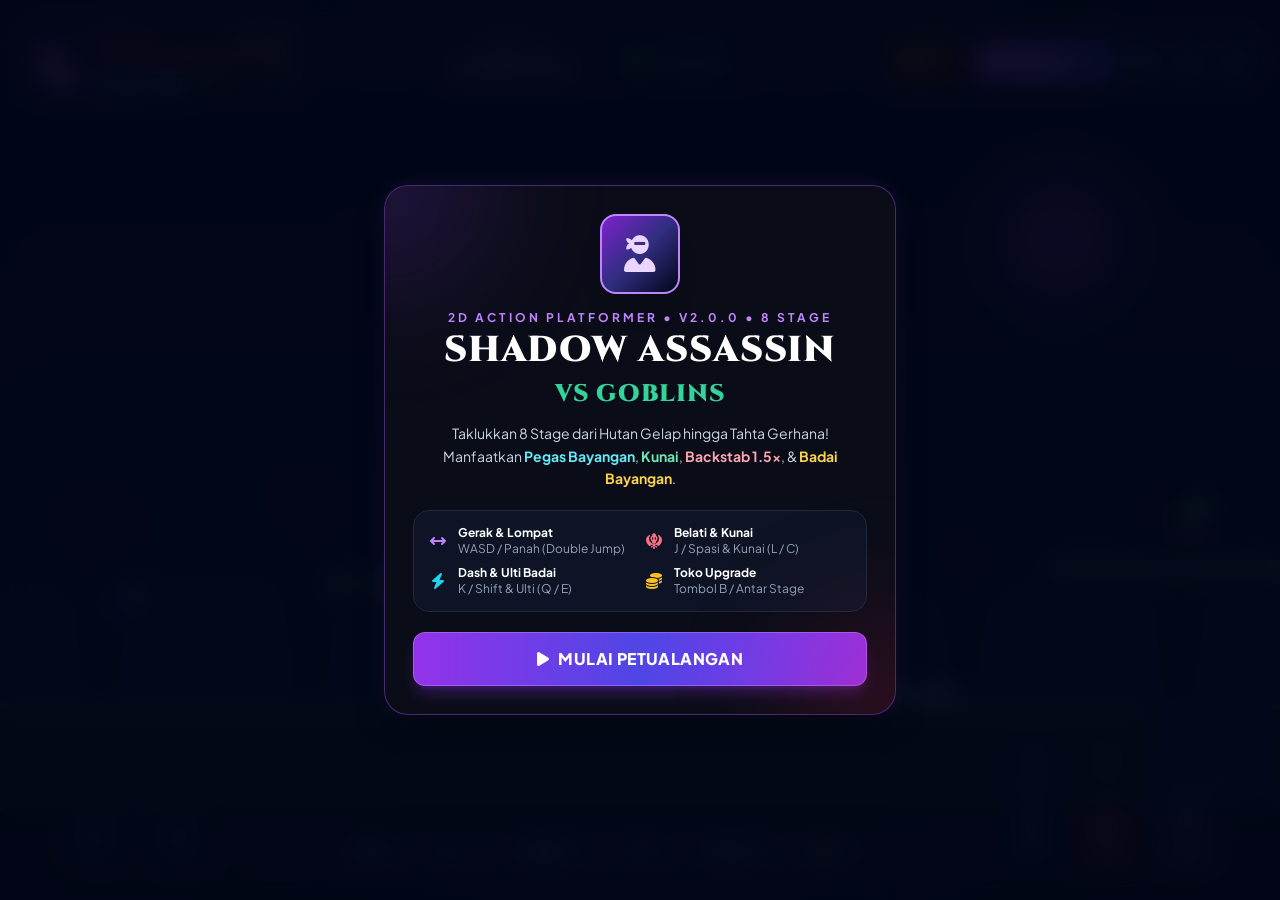
==== commit 47917257: "Release v2.0.0: 8 Stages (Babak III Gerhana Abadi), Badai Bayangan ULTI, Batu Pegas, Goblin Pengebom" ====
--- a/index.html
+++ b/index.html
@@ -25,6 +25,7 @@
             width: 100vw;
             display: flex;
             flex-direction: column;
+            touch-action: none;
         }
         .font-cinzel {
             font-family: 'Cinzel', serif;
@@ -39,6 +40,7 @@
             justify-content: center;
             background: radial-gradient(circle at center, #141829 0%, #06070c 100%);
             overflow: hidden;
+            touch-action: none;
         }
         canvas {
             display: block;
@@ -57,30 +59,59 @@
             background: rgba(12, 15, 26, 0.92);
         }
         .touch-btn {
-            background: rgba(15, 23, 42, 0.78);
-            border: 2px solid rgba(148, 163, 184, 0.4);
-            box-shadow: 0 4px 12px rgba(0, 0, 0, 0.5);
+            background: rgba(15, 23, 42, 0.82);
+            border: 2px solid rgba(148, 163, 184, 0.42);
+            box-shadow: 0 4px 10px rgba(0, 0, 0, 0.45);
             touch-action: none;
             -webkit-tap-highlight-color: transparent;
-        }
-        .touch-btn:active, .touch-btn.active {
-            transform: scale(0.92);
-            background: rgba(139, 92, 246, 0.5);
+            will-change: transform;
+            transform: translateZ(0);
+        }
+        .touch-btn * {
+            pointer-events: none;
+        }
+        .touch-btn[data-active="1"], .touch-btn.active {
+            transform: scale3d(0.92, 0.92, 1);
+            background: rgba(139, 92, 246, 0.55);
             border-color: #a855f7;
         }
         #touch-controls {
             left: max(clamp(26px, 5vw, 68px), env(safe-area-inset-left, 0px));
-            right: max(clamp(22px, 4vw, 56px), env(safe-area-inset-right, 0px));
+            right: max(clamp(26px, 5vw, 62px), env(safe-area-inset-right, 0px));
             bottom: max(clamp(16px, 3.8dvh, 30px), env(safe-area-inset-bottom, 0px));
+            touch-action: none;
         }
         #dpad-zone {
             touch-action: none;
             padding: 12px;
             margin: -12px;
         }
-        #t-dash.is-cooldown, #t-kunai.is-cooldown {
+        #t-dash[data-cooldown="1"], #t-kunai[data-cooldown="1"] {
             opacity: 0.62;
             border-color: rgba(100, 116, 139, 0.5);
+        }
+        #t-ulti[data-ready="0"] {
+            opacity: 0.62;
+            border-color: rgba(100, 116, 139, 0.45);
+        }
+        #t-ulti[data-ready="1"] {
+            opacity: 1;
+            border-color: #facc15;
+            background: rgba(126, 34, 206, 0.72);
+            box-shadow: 0 0 16px rgba(250, 204, 21, 0.55);
+        }
+        #t-jump .jump-pip {
+            width: 6px;
+            height: 6px;
+            border-radius: 9999px;
+            background: rgba(148, 163, 184, 0.35);
+            border: 1px solid rgba(216, 180, 254, 0.45);
+        }
+        #t-jump[data-jumps="2"] .jump-pip,
+        #t-jump[data-jumps="1"] .jump-pip:first-child {
+            background: #c084fc;
+            border-color: #f3e8ff;
+            box-shadow: 0 0 6px rgba(192, 132, 252, 0.9);
         }
         body.is-touch .pc-only {
             display: none !important;
@@ -98,13 +129,6 @@
             border-color: rgba(168, 85, 247, 0.7);
             box-shadow: 0 8px 20px rgba(139, 92, 246, 0.2);
         }
-        @keyframes pulseGlow {
-            0%, 100% { box-shadow: 0 0 12px rgba(250, 204, 21, 0.4); }
-            50% { box-shadow: 0 0 24px rgba(250, 204, 21, 0.85); }
-        }
-        .gold-pulse {
-            animation: pulseGlow 2s infinite;
-        }
         @media (max-height: 480px) {
             #hud {
                 padding: 0.45rem 0.65rem !important;
@@ -115,7 +139,7 @@
                 gap: 0.4rem !important;
             }
             .hud-card {
-                padding: 0.38rem 0.55rem !important;
+                padding: 0.36rem 0.55rem !important;
                 gap: 0.45rem !important;
                 border-radius: 0.65rem !important;
             }
@@ -127,8 +151,15 @@
                 font-size: 1.1rem !important;
             }
             #hud-stats-col {
-                min-width: 118px !important;
-                gap: 0.15rem !important;
+                min-width: 146px !important;
+                gap: 0.1rem !important;
+            }
+            #hud-stage-name {
+                font-size: 0.78rem !important;
+                white-space: nowrap !important;
+            }
+            #hud-enemy-count {
+                white-space: nowrap !important;
             }
             #hud-gold-pill {
                 padding: 0.25rem 0.5rem !important;
@@ -145,8 +176,8 @@
                 line-height: 1.25 !important;
             }
             #start-modal .modal-card {
-                padding: 0.48rem 0.95rem !important;
-                max-width: 44rem !important;
+                padding: 0.42rem 0.9rem !important;
+                max-width: 45rem !important;
             }
             #start-modal .modal-card > div.pointer-events-none {
                 display: none !important;
@@ -160,38 +191,41 @@
                 display: none !important;
             }
             #start-modal h1 {
-                font-size: 1.15rem !important;
-                line-height: 1.06 !important;
-                margin-bottom: 0.16rem !important;
+                font-size: 1.12rem !important;
+                line-height: 1.05 !important;
+                margin-bottom: 0.12rem !important;
             }
             #start-modal h1 span {
-                font-size: 0.82rem !important;
+                font-size: 0.8rem !important;
             }
             #start-modal .start-desc {
-                font-size: 0.65rem !important;
-                line-height: 1.2 !important;
-                margin-bottom: 0.28rem !important;
+                font-size: 0.63rem !important;
+                line-height: 1.18 !important;
+                margin-bottom: 0.22rem !important;
             }
             #start-modal .start-grid {
                 grid-template-columns: repeat(4, minmax(0, 1fr)) !important;
-                padding: 0.28rem 0.48rem !important;
-                gap: 0.32rem !important;
-                margin-bottom: 0.28rem !important;
-                font-size: 0.59rem !important;
-                line-height: 1.2 !important;
+                padding: 0.24rem 0.45rem !important;
+                gap: 0.3rem !important;
+                margin-bottom: 0.22rem !important;
+                font-size: 0.58rem !important;
+                line-height: 1.16 !important;
             }
             #stage-select-bar {
-                margin-bottom: 0.28rem !important;
-                padding: 0.24rem 0.42rem !important;
+                margin-bottom: 0.24rem !important;
+                padding: 0.2rem 0.38rem !important;
+            }
+            #stage-select-pills {
+                gap: 0.24rem !important;
             }
             #stage-select-pills button {
-                padding: 0.14rem 0.44rem !important;
-                font-size: 0.62rem !important;
+                padding: 0.12rem 0.38rem !important;
+                font-size: 0.58rem !important;
             }
             #btn-start-game, #btn-continue-stage {
-                padding-top: 0.36rem !important;
-                padding-bottom: 0.36rem !important;
-                font-size: 0.78rem !important;
+                padding-top: 0.34rem !important;
+                padding-bottom: 0.34rem !important;
+                font-size: 0.76rem !important;
             }
             #end-modal #end-icon-wrap {
                 width: 2rem !important;
@@ -346,13 +380,26 @@
                         <div id="hud-hp-bar" class="h-full bg-gradient-to-r from-rose-600 via-red-500 to-orange-400 rounded-full transition-all duration-150" style="width: 100%;"></div>
                     </div>
 
-                    <!-- Shadow Dash Cooldown -->
-                    <div class="flex justify-between items-center text-[11px] font-semibold mt-0.5">
-                        <span class="text-cyan-400 flex items-center gap-1"><i class="fa-solid fa-bolt"></i> DASH</span>
-                        <span id="hud-dash-text" class="text-cyan-300">SIAP</span>
-                    </div>
-                    <div class="w-full h-1.5 bg-slate-900/90 rounded-full overflow-hidden">
-                        <div id="hud-dash-bar" class="h-full bg-gradient-to-r from-purple-500 to-cyan-400 rounded-full transition-all duration-75" style="width: 100%;"></div>
+                    <!-- Shadow Dash & Badai Bayangan (Fury) -->
+                    <div class="grid grid-cols-2 gap-2.5 mt-0.5">
+                        <div>
+                            <div class="flex justify-between items-center gap-1.5 text-[10px] font-semibold">
+                                <span class="text-cyan-400 flex items-center gap-0.5"><i class="fa-solid fa-bolt"></i> DASH</span>
+                                <span id="hud-dash-text" class="text-cyan-300">SIAP</span>
+                            </div>
+                            <div class="w-full h-1.5 bg-slate-900/90 rounded-full overflow-hidden mt-0.5">
+                                <div id="hud-dash-bar" class="h-full bg-gradient-to-r from-purple-500 to-cyan-400 rounded-full" style="width: 100%;"></div>
+                            </div>
+                        </div>
+                        <div>
+                            <div class="flex justify-between items-center gap-1.5 text-[10px] font-semibold">
+                                <span class="text-amber-400 flex items-center gap-0.5"><i class="fa-solid fa-burst"></i> ULTI</span>
+                                <span id="hud-fury-text" class="text-amber-200">0%</span>
+                            </div>
+                            <div class="w-full h-1.5 bg-slate-900/90 rounded-full overflow-hidden mt-0.5">
+                                <div id="hud-fury-bar" class="h-full bg-gradient-to-r from-purple-500 via-amber-400 to-yellow-300 rounded-full" style="width: 0%;"></div>
+                            </div>
+                        </div>
                     </div>
                 </div>
             </div>
@@ -360,7 +407,7 @@
             <!-- Info Stage & Sisa Musuh -->
             <div class="hud-card glass-panel rounded-xl px-3.5 py-2 sm:px-5 sm:py-2.5 flex items-center gap-4 sm:gap-6 pointer-events-auto">
                 <div class="text-center">
-                    <div class="text-[10px] sm:text-xs uppercase tracking-wider text-purple-300 font-bold" id="hud-stage-num">STAGE 1 / 6</div>
+                    <div class="text-[10px] sm:text-xs uppercase tracking-wider text-purple-300 font-bold" id="hud-stage-num">STAGE 1 / 8</div>
                     <div class="text-xs sm:text-base font-extrabold text-white font-cinzel tracking-wide" id="hud-stage-name">Hutan Gelap</div>
                 </div>
                 <div class="h-8 w-[1px] bg-slate-700"></div>
@@ -379,7 +426,7 @@
             <div class="hud-card glass-panel rounded-xl p-2 sm:p-2.5 flex items-center gap-1.5 sm:gap-2.5 pointer-events-auto">
                 <!-- Gold Counter -->
                 <div id="hud-gold-pill" class="flex items-center gap-1.5 sm:gap-2 bg-amber-950/60 border border-amber-500/40 rounded-lg px-2.5 sm:px-3 py-1.5">
-                    <i class="fa-solid fa-coins text-amber-400 text-sm sm:text-lg animate-bounce"></i>
+                    <i class="fa-solid fa-coins text-amber-400 text-sm sm:text-lg"></i>
                     <div>
                         <div class="text-[9px] uppercase text-amber-300/80 font-bold leading-none">Emas</div>
                         <div id="hud-gold" class="text-xs sm:text-base font-extrabold text-amber-300 leading-tight">0</div>
@@ -411,8 +458,8 @@
             </div>
         </div>
 
-        <!-- BOSS HP BAR (Muncul di Stage 3 & Stage 6 saat dekat Boss) -->
-        <div id="boss-hud" class="hidden max-w-xl w-full mx-auto glass-panel rounded-xl px-4 py-2 border-rose-500/50 transition-all">
+        <!-- BOSS HP BAR (Muncul di Stage 3, 6 & 8 saat dekat Boss) -->
+        <div id="boss-hud" class="hidden max-w-xl w-full mx-auto glass-panel rounded-xl px-4 py-2 border-rose-500/50">
             <div class="flex justify-between items-center text-xs font-bold mb-1">
                 <span class="text-rose-400 font-cinzel tracking-wider flex items-center gap-1.5">
                     <i class="fa-solid fa-crown text-amber-400"></i> <span id="boss-name">RAJA GOBLIN GROMMASH</span>
@@ -420,7 +467,7 @@
                 <span id="boss-hp-text" class="text-rose-200">550 / 550</span>
             </div>
             <div class="w-full h-3.5 bg-slate-950 rounded-full overflow-hidden border border-rose-500/40 p-0.5">
-                <div id="boss-hp-bar" class="h-full bg-gradient-to-r from-rose-700 via-red-500 to-amber-500 rounded-full transition-all duration-100" style="width: 100%;"></div>
+                <div id="boss-hp-bar" class="h-full bg-gradient-to-r from-rose-700 via-red-500 to-amber-500 rounded-full" style="width: 100%;"></div>
             </div>
         </div>
     </div>
@@ -438,45 +485,57 @@
     <div id="touch-controls" class="absolute flex justify-between items-end pointer-events-none z-20">
         <!-- D-Pad Kiri & Kanan (Lebih ke tengah, aman dari gestur tepi Android, mendukung geser jari) -->
         <div id="dpad-zone" class="flex items-center gap-3.5 sm:gap-4 pointer-events-auto">
-            <button id="t-left" class="touch-btn w-15 h-15 sm:w-16 sm:h-16 min-w-[60px] min-h-[60px] rounded-2xl flex items-center justify-center text-white text-xl sm:text-2xl">
+            <button id="t-left" class="touch-btn w-16 h-16 min-w-[60px] min-h-[60px] rounded-2xl flex items-center justify-center text-white text-xl sm:text-2xl">
                 <i class="fa-solid fa-chevron-left"></i>
             </button>
-            <button id="t-right" class="touch-btn w-15 h-15 sm:w-16 sm:h-16 min-w-[60px] min-h-[60px] rounded-2xl flex items-center justify-center text-white text-xl sm:text-2xl">
+            <button id="t-right" class="touch-btn w-16 h-16 min-w-[60px] min-h-[60px] rounded-2xl flex items-center justify-center text-white text-xl sm:text-2xl">
                 <i class="fa-solid fa-chevron-right"></i>
             </button>
         </div>
 
         <!-- Petunjuk Keyboard (Desktop) -->
-        <div class="pc-only hidden lg:flex items-center gap-3 glass-panel px-4 py-2 rounded-xl text-xs text-slate-300 pointer-events-auto">
+        <div class="pc-only hidden lg:flex items-center gap-2.5 glass-panel px-3.5 py-2 rounded-xl text-xs text-slate-300 pointer-events-auto">
             <span><kbd class="bg-slate-800 px-1.5 py-0.5 rounded border border-slate-600 text-white font-bold">A/D</kbd> Gerak</span>
-            <span><kbd class="bg-slate-800 px-1.5 py-0.5 rounded border border-slate-600 text-white font-bold">W</kbd> Lompat (2x)</span>
+            <span><kbd class="bg-slate-800 px-1.5 py-0.5 rounded border border-slate-600 text-white font-bold">W</kbd> Lompat</span>
             <span><kbd class="bg-slate-800 px-1.5 py-0.5 rounded border border-slate-600 text-white font-bold">J/Spasi</kbd> Tebas</span>
             <span><kbd class="bg-slate-800 px-1.5 py-0.5 rounded border border-slate-600 text-white font-bold">L/C</kbd> Kunai</span>
             <span><kbd class="bg-slate-800 px-1.5 py-0.5 rounded border border-slate-600 text-white font-bold">K/Shift</kbd> Dash</span>
+            <span><kbd class="bg-slate-800 px-1.5 py-0.5 rounded border border-slate-600 text-amber-300 font-bold">Q/E</kbd> Ulti</span>
         </div>
 
-        <!-- Tombol Aksi Kanan (Ergonomic 2x2 Thumb Cluster: Kunai + Dash, Serang, Lompat) -->
+        <!-- Tombol Aksi Kanan (Cluster Ergonomis Bebas Lag: Kunai/Dash, Ulti/Serang, Lompat + Pip Double Jump) -->
         <div class="flex items-end gap-3 sm:gap-3.5 pointer-events-auto">
-            <div class="flex flex-col items-center gap-2 mb-2">
-                <button id="t-kunai" class="touch-btn relative overflow-hidden w-12 h-12 sm:w-14 sm:h-14 rounded-2xl flex flex-col items-center justify-center text-emerald-300 border-emerald-500/45">
+            <div class="flex flex-col items-center gap-2 mb-1">
+                <button id="t-kunai" data-cooldown="0" class="touch-btn relative overflow-hidden w-12 h-12 sm:w-14 sm:h-14 rounded-2xl flex flex-col items-center justify-center text-emerald-300 border-emerald-500/45">
                     <i class="fa-solid fa-location-arrow text-sm sm:text-base relative z-10"></i>
                     <span class="text-[8px] font-bold tracking-tighter mt-0.5 relative z-10">KUNAI</span>
                     <div id="t-kunai-fill" class="absolute bottom-0 inset-x-0 bg-emerald-500/25 pointer-events-none" style="height: 0%;"></div>
-                    <span id="t-kunai-cd" class="hidden absolute inset-0 bg-slate-950/75 flex items-center justify-center text-[11px] font-extrabold text-emerald-200 z-20"></span>
+                    <span id="t-kunai-cd" style="display:none;" class="absolute inset-0 bg-slate-950/75 flex items-center justify-center text-[11px] font-extrabold text-emerald-200 z-20"></span>
                 </button>
-                <button id="t-dash" class="touch-btn relative overflow-hidden w-14 h-14 sm:w-15 sm:h-15 rounded-2xl flex flex-col items-center justify-center text-cyan-300 border-cyan-500/40">
+                <button id="t-dash" data-cooldown="0" class="touch-btn relative overflow-hidden w-14 h-14 sm:w-15 sm:h-15 rounded-2xl flex flex-col items-center justify-center text-cyan-300 border-cyan-500/40">
                     <i class="fa-solid fa-bolt text-lg sm:text-xl relative z-10"></i>
                     <span class="text-[9px] font-bold tracking-tighter mt-0.5 relative z-10">DASH</span>
                     <div id="t-dash-fill" class="absolute bottom-0 inset-x-0 bg-cyan-500/25 pointer-events-none" style="height: 0%;"></div>
-                    <span id="t-dash-cd" class="hidden absolute inset-0 bg-slate-950/70 flex items-center justify-center text-xs font-extrabold text-cyan-200 z-20"></span>
+                    <span id="t-dash-cd" style="display:none;" class="absolute inset-0 bg-slate-950/70 flex items-center justify-center text-xs font-extrabold text-cyan-200 z-20"></span>
                 </button>
             </div>
-            <button id="t-attack" class="touch-btn w-16 h-16 sm:w-18 sm:h-18 min-w-[66px] min-h-[66px] rounded-2xl flex flex-col items-center justify-center text-rose-400 border-rose-500/50 bg-rose-950/40">
-                <i class="fa-solid fa-khanda text-xl sm:text-2xl"></i>
-                <span class="text-[10px] font-bold tracking-tighter mt-0.5">SERANG</span>
-            </button>
-            <button id="t-jump" class="touch-btn mb-2.5 w-15 h-15 sm:w-16 sm:h-16 min-w-[60px] min-h-[60px] rounded-2xl flex flex-col items-center justify-center text-purple-300 border-purple-500/40">
-                <i class="fa-solid fa-arrow-up text-lg sm:text-xl"></i>
+            <div class="flex flex-col items-center gap-2">
+                <button id="t-ulti" data-ready="0" class="touch-btn relative overflow-hidden w-12 h-12 sm:w-14 sm:h-14 rounded-2xl flex flex-col items-center justify-center text-amber-300 border-amber-500/45">
+                    <i class="fa-solid fa-burst text-sm sm:text-base relative z-10"></i>
+                    <span class="text-[8px] font-bold tracking-tighter mt-0.5 relative z-10">ULTI</span>
+                    <div id="t-ulti-fill" class="absolute bottom-0 inset-x-0 bg-amber-400/25 pointer-events-none" style="height: 0%;"></div>
+                </button>
+                <button id="t-attack" class="touch-btn w-16 h-16 min-w-[66px] min-h-[66px] rounded-2xl flex flex-col items-center justify-center text-rose-400 border-rose-500/50 bg-rose-950/40">
+                    <i class="fa-solid fa-khanda text-xl sm:text-2xl"></i>
+                    <span class="text-[10px] font-bold tracking-tighter mt-0.5">SERANG</span>
+                </button>
+            </div>
+            <button id="t-jump" data-jumps="2" class="touch-btn w-16 h-16 min-w-[64px] min-h-[64px] rounded-2xl flex flex-col items-center justify-center text-purple-300 border-purple-500/45">
+                <div class="flex items-center gap-1 mb-0.5">
+                    <span class="jump-pip"></span>
+                    <span class="jump-pip"></span>
+                </div>
+                <i class="fa-solid fa-arrow-up text-lg sm:text-xl leading-none"></i>
                 <span class="text-[9px] font-bold tracking-tighter mt-0.5">LOMPAT</span>
             </button>
         </div>
@@ -492,32 +551,32 @@
                 <i class="fa-solid fa-user-ninja text-2xl sm:text-4xl text-purple-200"></i>
             </div>
 
-            <div class="text-[10px] sm:text-xs font-bold uppercase tracking-[0.25em] text-purple-400 mb-0.5 sm:mb-1">2D Action Platformer • 6 Stage</div>
+            <div class="text-[10px] sm:text-xs font-bold uppercase tracking-[0.25em] text-purple-400 mb-0.5 sm:mb-1">2D Action Platformer • v2.0.0 • 8 Stage</div>
             <h1 class="text-xl sm:text-4xl font-black text-white font-cinzel tracking-wide mb-2 sm:mb-3">SHADOW ASSASSIN<br><span class="text-emerald-400 text-base sm:text-2xl">VS GOBLINS</span></h1>
             <p class="start-desc text-slate-300 text-[11px] sm:text-sm leading-snug sm:leading-relaxed mb-3 sm:mb-5">
-                Tumpas pasukan Goblin dari Hutan Gelap hingga Puncak Fajar! Manfaatkan <strong class="text-cyan-300">Shadow Dash</strong>, <strong class="text-emerald-300">Kunai Bayangan</strong>, dan <strong class="text-rose-300">Serangan Belakang (Crit 1.5x)</strong> untuk membebaskan matahari.
+                Taklukkan 8 Stage dari Hutan Gelap hingga Tahta Gerhana! Manfaatkan <strong class="text-cyan-300">Pegas Bayangan</strong>, <strong class="text-emerald-300">Kunai</strong>, <strong class="text-rose-300">Backstab 1.5x</strong>, &amp; <strong class="text-amber-300">Badai Bayangan</strong>.
             </p>
 
             <div class="start-grid grid grid-cols-2 gap-2 text-left bg-slate-900/80 p-2.5 sm:p-3.5 rounded-xl sm:rounded-2xl border border-slate-800 mb-3 sm:mb-5 text-[11px] sm:text-xs">
                 <div class="flex items-center gap-2.5">
                     <i class="fa-solid fa-arrows-left-right text-purple-400 text-base w-5 text-center"></i>
                     <div>
-                        <div class="font-bold text-white">Gerak & Lompat</div>
+                        <div class="font-bold text-white">Gerak &amp; Lompat</div>
                         <div class="text-slate-400">WASD / Panah (Double Jump)</div>
                     </div>
                 </div>
                 <div class="flex items-center gap-2.5">
                     <i class="fa-solid fa-khanda text-rose-400 text-base w-5 text-center"></i>
                     <div>
-                        <div class="font-bold text-white">Belati & Kunai</div>
-                        <div class="text-slate-400">J / Spasi & Kunai (L / C)</div>
+                        <div class="font-bold text-white">Belati &amp; Kunai</div>
+                        <div class="text-slate-400">J / Spasi &amp; Kunai (L / C)</div>
                     </div>
                 </div>
                 <div class="flex items-center gap-2.5">
                     <i class="fa-solid fa-bolt text-cyan-400 text-base w-5 text-center"></i>
                     <div>
-                        <div class="font-bold text-white">Shadow Dash</div>
-                        <div class="text-slate-400">K / X / Shift (Kebal Sesaat)</div>
+                        <div class="font-bold text-white">Dash &amp; Ulti Badai</div>
+                        <div class="text-slate-400">K / Shift &amp; Ulti (Q / E)</div>
                     </div>
                 </div>
                 <div class="flex items-center gap-2.5">
@@ -536,10 +595,10 @@
             </div>
 
             <div class="flex flex-col sm:flex-row gap-2">
-                <button id="btn-continue-stage" class="hidden flex-1 py-3 sm:py-3.5 rounded-xl bg-gradient-to-r from-emerald-600 to-teal-600 hover:from-emerald-500 hover:to-teal-500 text-white font-extrabold text-sm sm:text-base tracking-wide shadow-lg shadow-emerald-600/30 border border-emerald-400/50 transition transform active:scale-95">
+                <button id="btn-continue-stage" class="hidden flex-1 py-3 sm:py-3.5 rounded-xl bg-gradient-to-r from-emerald-600 to-teal-600 hover:from-emerald-500 hover:to-teal-500 text-white font-extrabold text-sm sm:text-base tracking-wide shadow-lg shadow-emerald-600/30 border border-emerald-400/50 transition active:scale-95">
                     <i class="fa-solid fa-forward mr-1.5"></i> LANJUT STAGE <span id="continue-stage-num">2</span>
                 </button>
-                <button id="btn-start-game" class="flex-1 py-3 sm:py-3.5 rounded-xl bg-gradient-to-r from-purple-600 via-indigo-600 to-purple-600 hover:from-purple-500 hover:to-indigo-500 text-white font-extrabold text-sm sm:text-base tracking-wide shadow-lg shadow-purple-600/30 border border-purple-400/50 transition transform active:scale-95">
+                <button id="btn-start-game" class="flex-1 py-3 sm:py-3.5 rounded-xl bg-gradient-to-r from-purple-600 via-indigo-600 to-purple-600 hover:from-purple-500 hover:to-indigo-500 text-white font-extrabold text-sm sm:text-base tracking-wide shadow-lg shadow-purple-600/30 border border-purple-400/50 transition active:scale-95">
                     <i class="fa-solid fa-play mr-1.5"></i> MULAI PETUALANGAN
                 </button>
             </div>
@@ -584,7 +643,7 @@
                                 <h3 class="font-bold text-white text-sm sm:text-base">Belati Bayangan</h3>
                                 <span id="lvl-atk" class="text-[11px] font-bold bg-rose-950 text-rose-300 px-2 py-0.5 rounded border border-rose-500/30">Lv.1</span>
                             </div>
-                            <p class="text-xs text-slate-400 mt-1">Meningkatkan Damage tebasan (+8 DMG) dan serangan Shadow Dash.</p>
+                            <p class="text-xs text-slate-400 mt-1">Tambah Damage (+8), Kunai, &amp; buka Sabit Bayangan Combo-3 di Lv.3+.</p>
                             <div id="stat-atk" class="text-xs font-bold text-rose-300 mt-1.5">Damage Saat Ini: 25</div>
                         </div>
                     </div>
@@ -779,6 +838,15 @@
         }
     }
 
+    attachCleanup(osc, gain) {
+        osc.onended = () => {
+            try {
+                osc.disconnect();
+                gain.disconnect();
+            } catch (e) {}
+        };
+    }
+
     play(type) {
         if (this.muted || !this.ctx) return;
         const now = this.ctx.currentTime;
@@ -795,6 +863,7 @@
                 gain.gain.exponentialRampToValueAtTime(0.01, now + 0.11);
                 osc.connect(gain);
                 gain.connect(this.ctx.destination);
+                this.attachCleanup(osc, gain);
                 osc.start(now);
                 osc.stop(now + 0.11);
             } else if (type === 'hit') {
@@ -808,6 +877,7 @@
                 gain.gain.exponentialRampToValueAtTime(0.01, now + 0.12);
                 osc.connect(gain);
                 gain.connect(this.ctx.destination);
+                this.attachCleanup(osc, gain);
                 osc.start(now);
                 osc.stop(now + 0.12);
             } else if (type === 'jump') {
@@ -820,8 +890,22 @@
                 gain.gain.exponentialRampToValueAtTime(0.01, now + 0.14);
                 osc.connect(gain);
                 gain.connect(this.ctx.destination);
+                this.attachCleanup(osc, gain);
                 osc.start(now);
                 osc.stop(now + 0.14);
+            } else if (type === 'spring') {
+                const osc = this.ctx.createOscillator();
+                const gain = this.ctx.createGain();
+                osc.type = 'triangle';
+                osc.frequency.setValueAtTime(260, now);
+                osc.frequency.exponentialRampToValueAtTime(860, now + 0.18);
+                gain.gain.setValueAtTime(0.22, now);
+                gain.gain.exponentialRampToValueAtTime(0.01, now + 0.19);
+                osc.connect(gain);
+                gain.connect(this.ctx.destination);
+                this.attachCleanup(osc, gain);
+                osc.start(now);
+                osc.stop(now + 0.19);
             } else if (type === 'dash') {
                 const osc = this.ctx.createOscillator();
                 const gain = this.ctx.createGain();
@@ -832,6 +916,7 @@
                 gain.gain.exponentialRampToValueAtTime(0.01, now + 0.2);
                 osc.connect(gain);
                 gain.connect(this.ctx.destination);
+                this.attachCleanup(osc, gain);
                 osc.start(now);
                 osc.stop(now + 0.2);
             } else if (type === 'coin') {
@@ -844,6 +929,7 @@
                 gain.gain.exponentialRampToValueAtTime(0.01, now + 0.22);
                 osc.connect(gain);
                 gain.connect(this.ctx.destination);
+                this.attachCleanup(osc, gain);
                 osc.start(now);
                 osc.stop(now + 0.22);
             } else if (type === 'hurt') {
@@ -856,8 +942,37 @@
                 gain.gain.exponentialRampToValueAtTime(0.01, now + 0.18);
                 osc.connect(gain);
                 gain.connect(this.ctx.destination);
+                this.attachCleanup(osc, gain);
                 osc.start(now);
                 osc.stop(now + 0.18);
+            } else if (type === 'bomb') {
+                const osc = this.ctx.createOscillator();
+                const gain = this.ctx.createGain();
+                osc.type = 'sawtooth';
+                osc.frequency.setValueAtTime(160, now);
+                osc.frequency.exponentialRampToValueAtTime(34, now + 0.28);
+                gain.gain.setValueAtTime(0.28, now);
+                gain.gain.exponentialRampToValueAtTime(0.01, now + 0.28);
+                osc.connect(gain);
+                gain.connect(this.ctx.destination);
+                this.attachCleanup(osc, gain);
+                osc.start(now);
+                osc.stop(now + 0.28);
+            } else if (type === 'ultimate') {
+                [220, 329.63, 440, 659.25, 880].forEach((freq, i) => {
+                    const osc = this.ctx.createOscillator();
+                    const gain = this.ctx.createGain();
+                    osc.type = i % 2 === 0 ? 'sawtooth' : 'triangle';
+                    osc.frequency.setValueAtTime(freq, now + i * 0.035);
+                    osc.frequency.exponentialRampToValueAtTime(freq * 1.4, now + i * 0.035 + 0.28);
+                    gain.gain.setValueAtTime(0.16, now + i * 0.035);
+                    gain.gain.exponentialRampToValueAtTime(0.008, now + i * 0.035 + 0.34);
+                    osc.connect(gain);
+                    gain.connect(this.ctx.destination);
+                    this.attachCleanup(osc, gain);
+                    osc.start(now + i * 0.035);
+                    osc.stop(now + i * 0.035 + 0.34);
+                });
             } else if (type === 'portal') {
                 [440, 554.37, 659.25, 880].forEach((freq, i) => {
                     const osc = this.ctx.createOscillator();
@@ -868,6 +983,7 @@
                     gain.gain.exponentialRampToValueAtTime(0.008, now + i * 0.08 + 0.35);
                     osc.connect(gain);
                     gain.connect(this.ctx.destination);
+                    this.attachCleanup(osc, gain);
                     osc.start(now + i * 0.08);
                     osc.stop(now + i * 0.08 + 0.35);
                 });
@@ -881,6 +997,7 @@
                     gain.gain.exponentialRampToValueAtTime(0.01, now + i * 0.06 + 0.25);
                     osc.connect(gain);
                     gain.connect(this.ctx.destination);
+                    this.attachCleanup(osc, gain);
                     osc.start(now + i * 0.06);
                     osc.stop(now + i * 0.06 + 0.25);
                 });
@@ -894,6 +1011,7 @@
                 gain.gain.exponentialRampToValueAtTime(0.01, now + 0.12);
                 osc.connect(gain);
                 gain.connect(this.ctx.destination);
+                this.attachCleanup(osc, gain);
                 osc.start(now);
                 osc.stop(now + 0.12);
             } else if (type === 'kunai') {
@@ -906,6 +1024,7 @@
                 gain.gain.exponentialRampToValueAtTime(0.01, now + 0.08);
                 osc.connect(gain);
                 gain.connect(this.ctx.destination);
+                this.attachCleanup(osc, gain);
                 osc.start(now);
                 osc.stop(now + 0.08);
             } else if (type === 'parry') {
@@ -918,6 +1037,7 @@
                 gain.gain.exponentialRampToValueAtTime(0.01, now + 0.14);
                 osc.connect(gain);
                 gain.connect(this.ctx.destination);
+                this.attachCleanup(osc, gain);
                 osc.start(now);
                 osc.stop(now + 0.14);
             } else if (type === 'slam') {
@@ -930,6 +1050,7 @@
                 gain.gain.exponentialRampToValueAtTime(0.01, now + 0.28);
                 osc.connect(gain);
                 gain.connect(this.ctx.destination);
+                this.attachCleanup(osc, gain);
                 osc.start(now);
                 osc.stop(now + 0.28);
             } else if (type === 'checkpoint') {
@@ -942,6 +1063,7 @@
                     gain.gain.exponentialRampToValueAtTime(0.008, now + i * 0.07 + 0.28);
                     osc.connect(gain);
                     gain.connect(this.ctx.destination);
+                    this.attachCleanup(osc, gain);
                     osc.start(now + i * 0.07);
                     osc.stop(now + i * 0.07 + 0.28);
                 });
@@ -955,6 +1077,7 @@
                     gain.gain.exponentialRampToValueAtTime(0.008, now + i * 0.06 + 0.26);
                     osc.connect(gain);
                     gain.connect(this.ctx.destination);
+                    this.attachCleanup(osc, gain);
                     osc.start(now + i * 0.06);
                     osc.stop(now + i * 0.06 + 0.26);
                 });
@@ -968,6 +1091,7 @@
                     gain.gain.exponentialRampToValueAtTime(0.008, now + i * 0.07 + 0.32);
                     osc.connect(gain);
                     gain.connect(this.ctx.destination);
+                    this.attachCleanup(osc, gain);
                     osc.start(now + i * 0.07);
                     osc.stop(now + i * 0.07 + 0.32);
                 });
@@ -992,6 +1116,7 @@
                     gain.gain.exponentialRampToValueAtTime(0.004, now + n.t + n.d);
                     osc.connect(gain);
                     gain.connect(this.ctx.destination);
+                    this.attachCleanup(osc, gain);
                     osc.start(now + n.t);
                     osc.stop(now + n.t + n.d);
                 });
@@ -1013,9 +1138,11 @@
             [110.00, 164.81, 220.00, 130.81, 116.54, 174.61, 233.08, 164.81],
             [146.83, 220.00, 207.65, 174.61, 130.81, 196.00, 207.65, 164.81],
             [123.47, 185.00, 196.00, 146.83, 123.47, 164.81, 220.00, 185.00],
-            [110.00, 164.81, 220.00, 246.94, 130.81, 196.00, 233.08, 293.66]
+            [110.00, 164.81, 220.00, 246.94, 130.81, 196.00, 233.08, 293.66],
+            [116.54, 174.61, 207.65, 261.63, 123.47, 185.00, 233.08, 277.18],
+            [98.00, 146.83, 207.65, 293.66, 110.00, 164.81, 233.08, 329.63]
         ];
-        const intervalByStage = [320, 280, 240, 270, 250, 225];
+        const intervalByStage = [320, 280, 240, 270, 250, 235, 225, 210];
         const intervalMs = intervalByStage[stageIdx] || 280;
 
         this.bgmTimer = setInterval(() => {
@@ -1027,7 +1154,7 @@
                 const now = this.ctx.currentTime;
                 const osc = this.ctx.createOscillator();
                 const gain = this.ctx.createGain();
-                const isBossStage = this.bgmStage === 2 || this.bgmStage === 5;
+                const isBossStage = this.bgmStage === 2 || this.bgmStage === 5 || this.bgmStage === 7;
                 osc.type = isBossStage ? 'sawtooth' : 'triangle';
                 osc.frequency.setValueAtTime(freq, now);
                 gain.gain.setValueAtTime(0.001, now);
@@ -1035,6 +1162,7 @@
                 gain.gain.exponentialRampToValueAtTime(0.001, now + intervalMs / 1000 * 0.9);
                 osc.connect(gain);
                 gain.connect(this.ctx.destination);
+                this.attachCleanup(osc, gain);
                 osc.start(now);
                 osc.stop(now + intervalMs / 1000 * 0.92);
                 this.bgmStep++;
@@ -1077,7 +1205,7 @@
 canvas.width = VIEW_WIDTH;
 canvas.height = VIEW_HEIGHT;
 
-// --- 3. DATA 6 STAGE PETUALANGAN PENUH ---
+// --- 3. DATA 8 STAGE PETUALANGAN PENUH ---
 const STAGES = [
     {
         id: 1,
@@ -1377,9 +1505,9 @@
         id: 6,
         name: "Puncak Fajar",
         subtitle: "STAGE 6 - PUNCAK GUNUNG FAJAR",
-        desc: "Pertarungan terakhir! Tumbangkan Kaisar Goblin Kraven untuk membebaskan sinar matahari!",
-        storyTitle: "FAJAR KEMENANGAN",
-        storyNote: "Kegelapan akhirnya sirna dari tanah ini.",
+        desc: "Tumbangkan Kaisar Goblin Kraven untuk membuka gerbang menuju Babak III: Gerhana Abadi!",
+        storyTitle: "BABAK III • GERHANA ABADI",
+        storyNote: "Kaisar Kraven tumbang, namun segel Gerhana Abadi terbuka! Overlord Goblin Malakor menyembunyikan inti matahari di balik Jembatan Magma.",
         worldWidth: 4300,
         skyTop: "#1a0a1e",
         skyBottom: "#4a1936",
@@ -1427,10 +1555,135 @@
         ],
         portalX: 4110,
         portalY: 510
+    },
+    {
+        id: 7,
+        name: "Jembatan Magma",
+        subtitle: "STAGE 7 - JEMBATAN KAWAH MAGMA",
+        desc: "Gunakan Batu Pegas Bayangan untuk melambung & tangkis bom Goblin Pengebom!",
+        storyTitle: "TAHTA GERHANA MENANTI",
+        storyNote: "Kawah magma berhasil diseberangi! Di puncak Tahta Gerhana, Overlord Malakor menunggu dengan energi gerhana penuh.",
+        worldWidth: 4700,
+        skyTop: "#140404",
+        skyBottom: "#3d0c0c",
+        groundColor: "#241111",
+        groundTop: "#dc2626",
+        platColor: "#361818",
+        platTop: "#f97316",
+        ambientColor: "#fb7185",
+        platforms: [
+            { x: 0, y: 610, w: 940, h: 140, type: 'ground' },
+            { x: 1380, y: 610, w: 740, h: 140, type: 'ground' },
+            { x: 2300, y: 610, w: 900, h: 140, type: 'ground' },
+            { x: 3580, y: 610, w: 1140, h: 140, type: 'ground' },
+            // Platform Statis & Jembatan Bergerak Magma
+            { x: 300, y: 475, w: 210, h: 24, type: 'plat' },
+            { x: 560, y: 360, w: 240, h: 24, type: 'plat' },
+            { x: 1080, y: 515, w: 170, h: 24, type: 'moving', moveX: 115, moveY: 0, speed: 0.026, phase: 0 },
+            { x: 1500, y: 465, w: 220, h: 24, type: 'plat' },
+            { x: 1760, y: 360, w: 220, h: 24, type: 'plat' },
+            { x: 1990, y: 475, w: 240, h: 24, type: 'plat' },
+            { x: 2520, y: 465, w: 220, h: 24, type: 'plat' },
+            { x: 2800, y: 350, w: 240, h: 24, type: 'plat' },
+            { x: 3320, y: 505, w: 170, h: 24, type: 'moving', moveX: 90, moveY: -35, speed: 0.025, phase: 1.0 },
+            { x: 3740, y: 465, w: 230, h: 24, type: 'plat' },
+            { x: 4030, y: 365, w: 220, h: 24, type: 'plat' }
+        ],
+        springs: [
+            { x: 640, y: 590, w: 90, h: 20 },
+            { x: 2860, y: 590, w: 90, h: 20 }
+        ],
+        spikes: [
+            { x: 440, y: 590, w: 100, h: 20 },
+            { x: 1620, y: 590, w: 110, h: 20 },
+            { x: 2660, y: 590, w: 100, h: 20 },
+            { x: 3920, y: 590, w: 110, h: 20 }
+        ],
+        checkpoints: [
+            { x: 2400, y: 610 }
+        ],
+        chests: [
+            { x: 680, y: 360 },
+            { x: 2920, y: 350 }
+        ],
+        enemies: [
+            { type: 'club', x: 350, y: 550 },
+            { type: 'bomber', x: 670, y: 300 },
+            { type: 'ninja', x: 1470, y: 550 },
+            { type: 'bomber', x: 1840, y: 300 },
+            { type: 'brute', x: 1920, y: 540 },
+            { type: 'archer', x: 2080, y: 415 },
+            { type: 'shaman', x: 2610, y: 405 },
+            { type: 'bomber', x: 3040, y: 550 },
+            { type: 'brute', x: 3740, y: 540 },
+            { type: 'ninja', x: 4120, y: 305 },
+            { type: 'shaman', x: 4220, y: 550 }
+        ],
+        portalX: 4520,
+        portalY: 510
+    },
+    {
+        id: 8,
+        name: "Tahta Gerhana",
+        subtitle: "STAGE 8 - TAHTA GERHANA ABADI",
+        desc: "Pertarungan puncak! Tumbangkan Overlord Goblin Malakor untuk membebaskan fajar sejati!",
+        storyTitle: "FAJAR KEMENANGAN",
+        storyNote: "Gerhana abadi telah runtuh dan kedamaian sejati menyinari negeri ini.",
+        worldWidth: 4500,
+        skyTop: "#050312",
+        skyBottom: "#2e1042",
+        groundColor: "#140d21",
+        groundTop: "#c084fc",
+        platColor: "#231538",
+        platTop: "#f59e0b",
+        ambientColor: "#fde047",
+        platforms: [
+            { x: 0, y: 610, w: 880, h: 140, type: 'ground' },
+            { x: 1280, y: 610, w: 680, h: 140, type: 'ground' },
+            { x: 2140, y: 610, w: 2380, h: 140, type: 'ground' },
+            // Platform Menuju Tahta & Arena Overlord Malakor
+            { x: 280, y: 475, w: 220, h: 24, type: 'plat' },
+            { x: 560, y: 365, w: 230, h: 24, type: 'plat' },
+            { x: 1000, y: 510, w: 170, h: 24, type: 'moving', moveX: 105, moveY: 0, speed: 0.028, phase: 0 },
+            { x: 1420, y: 465, w: 220, h: 24, type: 'plat' },
+            { x: 1620, y: 350, w: 240, h: 24, type: 'plat' },
+            { x: 1860, y: 470, w: 220, h: 24, type: 'plat' },
+            { x: 2740, y: 440, w: 240, h: 24, type: 'plat' },
+            { x: 3200, y: 355, w: 260, h: 24, type: 'plat' },
+            { x: 3660, y: 440, w: 240, h: 24, type: 'plat' }
+        ],
+        springs: [
+            { x: 2560, y: 590, w: 90, h: 20 },
+            { x: 3960, y: 590, w: 90, h: 20 }
+        ],
+        spikes: [
+            { x: 470, y: 590, w: 90, h: 20 },
+            { x: 1520, y: 590, w: 100, h: 20 }
+        ],
+        checkpoints: [
+            { x: 2260, y: 610 }
+        ],
+        chests: [
+            { x: 1740, y: 350 },
+            { x: 3330, y: 355 }
+        ],
+        enemies: [
+            { type: 'bomber', x: 640, y: 305 },
+            { type: 'ninja', x: 680, y: 550 },
+            { type: 'brute', x: 1380, y: 540 },
+            { type: 'shaman', x: 1720, y: 290 },
+            { type: 'bomber', x: 1940, y: 410 },
+            { type: 'ninja', x: 2820, y: 380 },
+            { type: 'brute', x: 2940, y: 540 },
+            { type: 'shaman', x: 3740, y: 380 },
+            { type: 'overlord_boss', x: 3650, y: 480 }
+        ],
+        portalX: 4320,
+        portalY: 510
     }
 ];
 
-// Cache posisi awal platform bergerak & sky gradient per stage
+// Cache posisi awal platform bergerak, pegas & sky gradient per stage
 STAGES.forEach(st => {
     st.platforms.forEach(p => {
         p._baseX = p.x;
@@ -1438,6 +1691,11 @@
         p.dx = 0;
         p.dy = 0;
     });
+    if (st.springs) {
+        st.springs.forEach(sp => {
+            sp._bounce = 0;
+        });
+    }
 });
 
 const skyGradientCache = STAGES.map(s => {
@@ -1495,6 +1753,7 @@
             damageTaken: game.damageTaken,
             elapsedFrames: game.elapsedFrames,
             maxCombo: game.maxCombo,
+            fury: player ? Math.round(player.fury) : 0,
             upgrades: { ...game.upgrades }
         };
         localStorage.setItem('shadow_assassin_progress_v1', JSON.stringify(payload));
@@ -1562,8 +1821,11 @@
     jumpPressed: false,
     attackPressed: false,
     dashPressed: false,
-    kunaiPressed: false
+    kunaiPressed: false,
+    ultiPressed: false
 };
+
+const inputResetHooks = [];
 
 function resetInputKeys() {
     keys.left = false;
@@ -1572,7 +1834,13 @@
     keys.attackPressed = false;
     keys.dashPressed = false;
     keys.kunaiPressed = false;
-    document.querySelectorAll('.touch-btn.active').forEach(b => b.classList.remove('active'));
+    keys.ultiPressed = false;
+    for (let i = 0; i < inputResetHooks.length; i++) {
+        inputResetHooks[i]();
+    }
+    document.querySelectorAll('.touch-btn[data-active="1"]').forEach(b => {
+        b.dataset.active = '0';
+    });
 }
 
 // Entitas Game
@@ -1620,13 +1888,16 @@
         // Statistik berdasarkan Upgrade
         this.recalcStats(true);
 
-        // Combat & Animasi
+        // Combat, Fury Ultimate & Animasi
         this.attackTimer = 0;
         this.attackCooldown = 0;
         this.kunaiTimer = 0;
         this.kunaiCooldown = 0;
         this.comboStep = 0;
         this.comboResetTimer = 0;
+        this.fury = 0;
+        this.maxFury = 100;
+        this.ultiTimer = 0;
 
         // Shadow Dash
         this.dashTimer = 0;
@@ -1654,6 +1925,17 @@
         this.kunaiMaxCooldown = Math.max(28, 50 - (game.upgrades.spdLevel - 1) * 4);
     }
 
+    addFury(amount) {
+        if (this.fury >= this.maxFury) return;
+        const prev = this.fury;
+        this.fury = Math.min(this.maxFury, this.fury + amount);
+        if (prev < 100 && this.fury >= 100) {
+            sfx.play('checkpoint');
+            addFloatingText("ULTI SIAP! [Q]", this.x + this.w / 2, this.y - 26, '#facc15', true);
+            spawnParticles(this.x + this.w / 2, this.y + this.h / 2, '#facc15', 14);
+        }
+    }
+
     update(stage) {
         this.animTime += 0.15;
 
@@ -1662,6 +1944,7 @@
         if (this.kunaiCooldown > 0) this.kunaiCooldown--;
         if (this.kunaiTimer > 0) this.kunaiTimer--;
         if (this.dashCooldown > 0) this.dashCooldown--;
+        if (this.ultiTimer > 0) this.ultiTimer--;
         if (this.coyoteTimer > 0) this.coyoteTimer--;
         if (this.jumpBufferTimer > 0) this.jumpBufferTimer--;
         if (this.comboResetTimer > 0) {
@@ -1669,10 +1952,10 @@
             if (this.comboResetTimer === 0) this.comboStep = 0;
         }
 
-        // Buffer input lompat agar responsif sebelum menyentuh tanah
+        // Buffer input lompat agar ekstra responsif sebelum menyentuh tanah
         if (keys.jumpPressed) {
             keys.jumpPressed = false;
-            this.jumpBufferTimer = 7;
+            this.jumpBufferTimer = 9;
         }
 
         // Sedang Shadow Dash
@@ -1695,6 +1978,7 @@
                                        (en.facing === -1 && (this.x + this.w / 2) > (en.x + en.w / 2));
                     const dmg = Math.round(this.attackDamage * 0.75);
                     en.takeDamage(dmg, this.facing * 5, { fromDash: true, isBackstab });
+                    this.addFury(10);
                 }
             });
 
@@ -1767,7 +2051,11 @@
             let isAirJump = false;
 
             if (this.onGround || this.coyoteTimer > 0) {
-                this.vy = -12.6;
+                let jumpVy = -12.6;
+                if (this.standingPlat && this.standingPlat.dy < 0) {
+                    jumpVy += Math.max(-2.5, this.standingPlat.dy * 0.5);
+                }
+                this.vy = jumpVy;
                 this.onGround = false;
                 this.standingPlat = null;
                 this.coyoteTimer = 0;
@@ -1832,9 +2120,16 @@
                                            (en.facing === -1 && (this.x + this.w / 2) > (en.x + en.w / 2));
                         const dmg = Math.round(this.attackDamage * 0.75);
                         en.takeDamage(dmg, this.facing * 5, { fromDash: true, isBackstab });
+                        this.addFury(10);
                     }
                 });
             }
+        }
+
+        // Input Badai Bayangan (Shadow Fury Ultimate)
+        if (keys.ultiPressed) {
+            keys.ultiPressed = false;
+            this.performUltimate();
         }
 
         // Input Kunai Bayangan (Serangan Jarak Jauh)
@@ -1895,13 +2190,37 @@
                     this.y = plat.y - this.h;
                     this.vy = 0;
                     this.onGround = true;
-                    this.coyoteTimer = 6;
+                    this.coyoteTimer = 7;
                     this.jumpsLeft = 2;
                     landedPlat = plat;
                 }
             }
         }
         this.standingPlat = landedPlat;
+
+        // Cek Batu Pegas Bayangan (Shadow Springs)
+        if (stage.springs) {
+            for (const sp of stage.springs) {
+                if (sp._bounce > 0) sp._bounce--;
+                const crossedTop = this.x + this.w > sp.x + 2 && this.x < sp.x + sp.w - 2 && prevBottom <= sp.y + 18 && this.y + this.h >= sp.y;
+                if ((rectOverlap(this, sp) || crossedTop) && this.vy >= -4) {
+                    this.y = sp.y - this.h;
+                    this.vy = -17.5;
+                    this.onGround = false;
+                    this.standingPlat = null;
+                    this.coyoteTimer = 0;
+                    this.jumpsLeft = 2;
+                    this.dashTimer = 0;
+                    this.scaleX = 0.78;
+                    this.scaleY = 1.24;
+                    sp._bounce = 14;
+                    sfx.play('spring');
+                    spawnParticles(sp.x + sp.w / 2, sp.y, '#22d3ee', 12);
+                    addFloatingText('PEGAS!', sp.x + sp.w / 2, sp.y - 16, '#67e8f9');
+                    break;
+                }
+            }
+        }
 
         if (this.onGround && !wasOnGround && prevVy > 4) {
             this.scaleX = 1.16;
@@ -1988,8 +2307,9 @@
             this.vx = this.facing * 4.5;
         }
 
-        // Hitbox tebasan di depan Assassin
-        const reach = this.comboStep === 3 ? 88 : 72;
+        // Hitbox tebasan di depan Assassin (+bonus jangkauan saat Air Slash)
+        const isAirSlash = !this.onGround && this.vy > 2.0;
+        const reach = (this.comboStep === 3 ? 88 : 72) + (isAirSlash ? 16 : 0);
         const hitbox = {
             x: this.facing === 1 ? this.x + this.w / 2 : this.x + this.w / 2 - reach,
             y: this.y - 12,
@@ -1997,17 +2317,34 @@
             h: this.h + 22
         };
 
-        // Hancurkan anak panah / orb goblin jika ditebas + reward kecil cooldown dash!
+        // Hancurkan anak panah / orb / bom goblin jika ditebas + reward cooldown dash & fury!
         projectiles.forEach(proj => {
             if (!proj.dead && !proj.isWave && rectOverlap(hitbox, { x: proj.x - 10, y: proj.y - 10, w: 20, h: 20 })) {
                 proj.dead = true;
                 this.dashCooldown = Math.max(0, this.dashCooldown - 12);
+                this.addFury(proj.isBomb ? 15 : 14);
                 game.hitStop = Math.max(game.hitStop, 2);
                 sfx.play('parry');
                 spawnParticles(proj.x, proj.y, '#38bdf8', 8);
-                addFloatingText("TANGKIS!", proj.x, proj.y - 10, '#38bdf8');
+                addFloatingText(proj.isBomb ? "BOM TANGKIS!" : "TANGKIS!", proj.x, proj.y - 10, '#38bdf8');
             }
         });
+
+        // Gelombang Sabit Bayangan saat Belati Lv.3+ pada Combo ke-3
+        if (game.upgrades.atkLevel >= 3 && this.comboStep === 3) {
+            playerProjectiles.push({
+                x: this.x + this.w / 2 + this.facing * 24,
+                y: this.y + this.h * 0.45,
+                vx: this.facing * 12,
+                vy: 0,
+                facing: this.facing,
+                damage: Math.round(this.attackDamage * 0.9),
+                life: 32,
+                isCrescent: true,
+                hitSet: new Set(),
+                dead: false
+            });
+        }
 
         // Buka Peti Harta yang berada dalam jangkauan tebasan
         chests.forEach(ch => {
@@ -2027,10 +2364,15 @@
                 const isBackstab = (en.facing === 1 && (this.x + this.w / 2) < (en.x + en.w / 2)) ||
                                    (en.facing === -1 && (this.x + this.w / 2) > (en.x + en.w / 2));
                 en.takeDamage(finalDmg, this.facing * (this.comboStep === 3 ? 8 : 5), { isBackstab });
+                this.addFury(isBackstab ? 18 : 12);
                 hitAny = true;
-                if (en.type === 'boss' || en.type === 'final_boss') hitBoss = true;
+                if (en.isBossType()) hitBoss = true;
             }
         });
+
+        if (isAirSlash) {
+            spawnParticles(this.x + this.w / 2 + this.facing * 28, this.y + this.h / 2, '#38bdf8', 5);
+        }
 
         if (hitAny) {
             sfx.play('hit');
@@ -2039,6 +2381,65 @@
                 game.hitStop = Math.max(game.hitStop, 2);
             }
         }
+    }
+
+    performUltimate() {
+        if (this.fury < this.maxFury) {
+            addFloatingText(`ULTI ${Math.floor(this.fury)}%`, this.x + this.w / 2, this.y - 18, '#fbbf24', false);
+            return;
+        }
+        this.fury = 0;
+        this.ultiTimer = 18;
+        this.invulnTimer = Math.max(this.invulnTimer, 42);
+        game.screenShake = 16;
+        game.hitStop = 3;
+        sfx.play('ultimate');
+
+        const cx = this.x + this.w / 2;
+        const cy = this.y + this.h / 2;
+
+        // Hancurkan semua proyektil & bom musuh di sekitar pusaran badai
+        for (const proj of projectiles) {
+            if (!proj.dead && Math.hypot(proj.x - cx, proj.y - cy) <= 260) {
+                proj.dead = true;
+                spawnParticles(proj.x, proj.y, '#67e8f9', 6);
+            }
+        }
+
+        // Buka peti harta di sekitar jangkauan pusaran
+        chests.forEach(ch => {
+            if (!ch.opened && Math.hypot(ch.x - cx, ch.y - cy) <= 220) {
+                openChest(ch);
+            }
+        });
+
+        // Serang semua musuh dalam radius 240px dengan damage masif (menembus tameng Brute)
+        const ultDmg = Math.round(this.attackDamage * 2.4);
+        enemies.forEach(en => {
+            if (!en.dead) {
+                const ecx = en.x + en.w / 2;
+                const ecy = en.y + en.h / 2;
+                if (Math.hypot(ecx - cx, ecy - cy) <= 240) {
+                    const pushDir = ecx >= cx ? 1 : -1;
+                    en.takeDamage(ultDmg, pushDir * 11, { isBackstab: false, isUltimate: true });
+                }
+            }
+        });
+
+        for (let i = 0; i < 24; i++) {
+            const ang = (Math.PI * 2 * i) / 24;
+            pushParticle({
+                x: cx,
+                y: cy,
+                vx: Math.cos(ang) * (5 + Math.random() * 4),
+                vy: Math.sin(ang) * (5 + Math.random() * 4),
+                size: 4 + Math.random() * 3,
+                color: i % 3 === 0 ? '#facc15' : (i % 3 === 1 ? '#22d3ee' : '#a855f7'),
+                life: 26,
+                maxLife: 26
+            });
+        }
+        addFloatingText("BADAI BAYANGAN!", cx, this.y - 26, '#fde047', true);
     }
 
     takeDamage(amount, knockbackX) {
@@ -2086,6 +2487,28 @@
     }
 
     draw(ctx) {
+        const cx = this.x + this.w / 2;
+        const cy = this.y + this.h / 2;
+
+        // Aura gelombang Badai Bayangan (Ultimate)
+        if (this.ultiTimer > 0) {
+            const p = 1 - this.ultiTimer / 18;
+            const r = 38 + p * 202;
+            ctx.save();
+            ctx.globalAlpha = Math.max(0, (1 - p) * 0.72);
+            ctx.strokeStyle = '#a855f7';
+            ctx.lineWidth = 14;
+            ctx.beginPath();
+            ctx.arc(cx, cy, r, 0, Math.PI * 2);
+            ctx.stroke();
+            ctx.strokeStyle = '#facc15';
+            ctx.lineWidth = 4;
+            ctx.beginPath();
+            ctx.arc(cx, cy, r * 0.86, 0, Math.PI * 2);
+            ctx.stroke();
+            ctx.restore();
+        }
+
         ctx.save();
 
         // Efek kedip saat invulnerable setelah terkena serangan
@@ -2104,8 +2527,6 @@
         ctx.lineCap = 'round';
         ctx.stroke();
 
-        const cx = this.x + this.w / 2;
-        const cy = this.y + this.h / 2;
         ctx.translate(cx, cy);
         ctx.scale(this.facing * this.scaleX, this.scaleY);
 
@@ -2142,10 +2563,10 @@
         ctx.lineTo(-8, -8);
         ctx.fill();
 
-        // Mata Bersinar Cyan (tanpa shadowBlur berat)
-        ctx.fillStyle = 'rgba(34, 211, 238, 0.3)';
+        // Mata Bersinar Cyan (atau emas saat Fury penuh!)
+        ctx.fillStyle = this.fury >= 100 ? 'rgba(250, 204, 21, 0.35)' : 'rgba(34, 211, 238, 0.3)';
         ctx.fillRect(1, -21, 11, 7.5);
-        ctx.fillStyle = '#22d3ee';
+        ctx.fillStyle = this.fury >= 100 ? '#facc15' : '#22d3ee';
         ctx.fillRect(3, -19, 7, 3.5);
 
         // Belati di Tangan (atau pose melempar Kunai)
@@ -2191,10 +2612,72 @@
     }
 }
 
-// --- 6. KELAS MUSUH: GOBLIN (GADA, PEMANAH, BRUTE, NINJA, DUKUN, & BOSS) ---
+// Cache & dirty-check referensi DOM untuk zero-thrash HUD / Boss HUD / Touch UI
+const uiDom = {
+    dashBar: document.getElementById('hud-dash-bar'),
+    dashText: document.getElementById('hud-dash-text'),
+    furyBar: document.getElementById('hud-fury-bar'),
+    furyText: document.getElementById('hud-fury-text'),
+    tDash: document.getElementById('t-dash'),
+    tDashFill: document.getElementById('t-dash-fill'),
+    tDashCd: document.getElementById('t-dash-cd'),
+    tKunai: document.getElementById('t-kunai'),
+    tKunaiFill: document.getElementById('t-kunai-fill'),
+    tKunaiCd: document.getElementById('t-kunai-cd'),
+    tUlti: document.getElementById('t-ulti'),
+    tUltiFill: document.getElementById('t-ulti-fill'),
+    tJump: document.getElementById('t-jump'),
+    bossHud: document.getElementById('boss-hud'),
+    bossName: document.getElementById('boss-name'),
+    bossHpText: document.getElementById('boss-hp-text'),
+    bossHpBar: document.getElementById('boss-hp-bar')
+};
+const uiState = {};
+
+function setUiStyle(el, prop, key, val) {
+    if (el && uiState[key] !== val) {
+        uiState[key] = val;
+        el.style[prop] = val;
+    }
+}
+function setUiText(el, key, val) {
+    if (el && uiState[key] !== val) {
+        uiState[key] = val;
+        el.textContent = val;
+    }
+}
+function setUiAttr(el, attr, key, val) {
+    if (el && uiState[key] !== val) {
+        uiState[key] = val;
+        el.setAttribute(attr, val);
+    }
+}
+function updateBossHUD(boss) {
+    if (!uiDom.bossHud) return;
+    if (!boss || boss.dead) {
+        if (uiState.bossVisible !== false) {
+            uiState.bossVisible = false;
+            uiDom.bossHud.classList.add('hidden');
+        }
+        return;
+    }
+    if (uiState.bossVisible !== true) {
+        uiState.bossVisible = true;
+        uiDom.bossHud.classList.remove('hidden');
+    }
+    let title = 'RAJA GOBLIN GROMMASH';
+    if (boss.type === 'final_boss') title = 'KAISAR GOBLIN KRAVEN';
+    else if (boss.type === 'overlord_boss') title = 'OVERLORD GOBLIN MALAKOR';
+    const suffix = boss.phase3 ? ' (GERHANA)' : (boss.enraged ? ' (MURKA)' : '');
+    setUiText(uiDom.bossName, 'bossName', title);
+    setUiText(uiDom.bossHpText, 'bossHpText', `${boss.hp} / ${boss.maxHp}${suffix}`);
+    setUiStyle(uiDom.bossHpBar, 'width', 'bossHpWidth', `${Math.max(0, (boss.hp / boss.maxHp) * 100)}%`);
+}
+
+// --- 6. KELAS MUSUH: GOBLIN (GADA, PEMANAH, PENGEBOM, BRUTE, NINJA, DUKUN, & BOSS) ---
 class Goblin {
     constructor(type, x, y, stageMultiplier = 1) {
-        this.type = type; // 'club', 'archer', 'brute', 'ninja', 'shaman', 'boss', 'final_boss'
+        this.type = type; // 'club', 'archer', 'bomber', 'brute', 'ninja', 'shaman', 'boss', 'final_boss', 'overlord_boss'
         this.x = x;
         this.y = y;
         this.startX = x;
@@ -2208,6 +2691,7 @@
         this.attackCooldown = 40;
         this.windupTimer = 0;
         this.enraged = false;
+        this.phase3 = false;
         this.summonedGuards = false;
         this.castCount = 0;
         this.orbTimer = 90;
@@ -2228,6 +2712,14 @@
             this.damage = Math.round(12 * stageMultiplier);
             this.goldDrop = [2, 4];
             this.patrolRange = 80;
+        } else if (type === 'bomber') {
+            this.w = 38;
+            this.h = 50;
+            this.maxHp = Math.round(58 * stageMultiplier);
+            this.speed = 1.65;
+            this.damage = Math.round(20 * stageMultiplier);
+            this.goldDrop = [3, 5];
+            this.patrolRange = 110;
         } else if (type === 'brute') {
             this.w = 46;
             this.h = 58;
@@ -2271,13 +2763,23 @@
             this.patrolRange = 300;
             this.bossSkillTimer = 115;
             this.orbTimer = 85;
+        } else if (type === 'overlord_boss') {
+            this.w = 92;
+            this.h = 110;
+            this.maxHp = 1350;
+            this.speed = 2.9;
+            this.damage = 34;
+            this.goldDrop = [28, 36];
+            this.patrolRange = 360;
+            this.bossSkillTimer = 105;
+            this.orbTimer = 80;
         }
 
         this.hp = this.maxHp;
     }
 
     isBossType() {
-        return this.type === 'boss' || this.type === 'final_boss';
+        return this.type === 'boss' || this.type === 'final_boss' || this.type === 'overlord_boss';
     }
 
     update(stage) {
@@ -2412,6 +2914,46 @@
                         vy: Math.sin(angle) * 7.8,
                         damage: this.damage,
                         color: '#a3e635',
+                        isWave: false,
+                        dead: false
+                    });
+                }
+            }
+        } else if (this.type === 'bomber') {
+            if (absDistX < 470 && Math.abs(distY) < 210) {
+                this.facing = distX >= 0 ? 1 : -1;
+                if (absDistX < 130) {
+                    this.vx = -this.facing * (this.speed * 0.75);
+                } else {
+                    this.vx = 0;
+                }
+                if (this.attackCooldown <= 0 && this.windupTimer === 0) {
+                    this.windupTimer = 30;
+                }
+            } else {
+                if (Math.abs(this.x - this.startX) > this.patrolRange) {
+                    this.facing = this.x > this.startX ? -1 : 1;
+                }
+                this.vx = this.facing * (this.speed * 0.45);
+            }
+
+            if (this.windupTimer > 0) {
+                this.vx = 0;
+                this.windupTimer--;
+                if (this.windupTimer === 0) {
+                    this.attackCooldown = 115;
+                    const throwVx = Math.max(-7.5, Math.min(7.5, distX / 28));
+                    projectiles.push({
+                        x: this.x + this.w / 2 + this.facing * 14,
+                        y: this.y + 12,
+                        vx: throwVx,
+                        vy: -7.2,
+                        gravity: 0.34,
+                        timer: 70,
+                        damage: this.damage,
+                        radius: 66,
+                        color: '#fb7185',
+                        isBomb: true,
                         isWave: false,
                         dead: false
                     });
@@ -2473,12 +3015,8 @@
                 spawnParticles(this.x + this.w / 2, this.y + this.h / 2, '#f43f5e', 24);
             }
 
-            const bossHud = document.getElementById('boss-hud');
             if (absDistX < 850) {
-                bossHud.classList.remove('hidden');
-                document.getElementById('boss-name').textContent = 'RAJA GOBLIN GROMMASH';
-                document.getElementById('boss-hp-text').textContent = `${this.hp} / ${this.maxHp}${this.enraged ? ' (MURKA)' : ''}`;
-                document.getElementById('boss-hp-bar').style.width = `${(this.hp / this.maxHp) * 100}%`;
+                updateBossHUD(this);
             }
 
             if (absDistX < 750) {
@@ -2556,12 +3094,8 @@
                 }
             }
 
-            const bossHud = document.getElementById('boss-hud');
             if (absDistX < 920) {
-                bossHud.classList.remove('hidden');
-                document.getElementById('boss-name').textContent = 'KAISAR GOBLIN KRAVEN';
-                document.getElementById('boss-hp-text').textContent = `${this.hp} / ${this.maxHp}${this.enraged ? ' (MURKA)' : ''}`;
-                document.getElementById('boss-hp-bar').style.width = `${(this.hp / this.maxHp) * 100}%`;
+                updateBossHUD(this);
             }
 
             if (absDistX < 840) {
@@ -2648,6 +3182,130 @@
                     }
                 }
             }
+        } else if (this.type === 'overlord_boss') {
+            // Fase 2 (<55%): Murka & Panggil 2 Pengawal Elit
+            if (!this.enraged && this.hp <= this.maxHp * 0.55) {
+                this.enraged = true;
+                this.speed *= 1.18;
+                this.bossSkillTimer = Math.min(this.bossSkillTimer, 35);
+                this.orbTimer = 30;
+                game.screenShake = 14;
+                sfx.play('slam');
+                addFloatingText("OVERLORD MALAKOR MURKA!", this.x + this.w / 2, this.y - 30, '#f43f5e', true);
+                spawnParticles(this.x + this.w / 2, this.y + this.h / 2, '#c084fc', 28);
+
+                if (!this.summonedGuards) {
+                    this.summonedGuards = true;
+                    const mult = 1.9;
+                    const g1 = new Goblin('ninja', 2820, 540, mult);
+                    const g2 = new Goblin('bomber', 3820, 540, mult);
+                    enemies.push(g1, g2);
+                    spawnParticles(2820, 560, '#a855f7', 16);
+                    spawnParticles(3820, 560, '#fb7185', 16);
+                    addFloatingText("GARDA GERHANA DIPANGGIL!", this.x + this.w / 2, this.y - 56, '#c084fc', true);
+                    updateHUD();
+                }
+            }
+
+            // Fase 3 (<25%): Murka Gerhana Abadi
+            if (!this.phase3 && this.hp <= this.maxHp * 0.25) {
+                this.phase3 = true;
+                this.speed *= 1.12;
+                this.bossSkillTimer = Math.min(this.bossSkillTimer, 24);
+                this.orbTimer = 20;
+                game.screenShake = 16;
+                sfx.play('bomb');
+                addFloatingText("FASE AKHIR • GERHANA ABADI!", this.x + this.w / 2, this.y - 34, '#facc15', true);
+                spawnParticles(this.x + this.w / 2, this.y + this.h / 2, '#facc15', 30);
+            }
+
+            if (absDistX < 980) {
+                updateBossHUD(this);
+            }
+
+            if (absDistX < 900) {
+                this.facing = distX >= 0 ? 1 : -1;
+                this.bossSkillTimer--;
+                this.orbTimer--;
+
+                if (this.bossSkillTimer <= 0 && this.onGround) {
+                    this.vy = -13.2;
+                    this.vx = this.facing * (this.phase3 ? 9.0 : (this.enraged ? 8.2 : 7.0));
+                    this.onGround = false;
+                    this.bossSkillTimer = this.phase3 ? 92 : (this.enraged ? 115 : 145);
+                    this.windupTimer = this.enraged ? 25 : 32;
+                    addFloatingText("GERHANA RUNTUH!", this.x + this.w / 2, this.y - 24, '#facc15', true);
+                } else if (this.orbTimer <= 0 && absDistX > 120 && this.windupTimer === 0) {
+                    this.orbTimer = this.phase3 ? 72 : (this.enraged ? 92 : 120);
+                    const baseAng = Math.atan2(distY, distX);
+                    const fan = this.phase3 ? [-0.3, -0.1, 0.1, 0.3] : [-0.2, 0, 0.2];
+                    fan.forEach(offset => {
+                        const a = baseAng + offset;
+                        projectiles.push({
+                            x: this.x + this.w / 2 + this.facing * 26,
+                            y: this.y + 36,
+                            vx: Math.cos(a) * (this.phase3 ? 9.0 : 7.8),
+                            vy: Math.sin(a) * (this.phase3 ? 9.0 : 7.8),
+                            damage: this.phase3 ? 24 : 20,
+                            color: this.phase3 ? '#facc15' : '#c084fc',
+                            isWave: false,
+                            isOrb: true,
+                            dead: false
+                        });
+                    });
+                    spawnParticles(this.x + this.w / 2, this.y + 36, '#facc15', 10);
+                } else if (absDistX > 82) {
+                    this.vx = this.facing * this.speed;
+                } else {
+                    this.vx = 0;
+                    if (this.attackCooldown <= 0 && this.windupTimer === 0) {
+                        this.windupTimer = this.phase3 ? 16 : 22;
+                    }
+                }
+
+                if (this.windupTimer > 0) {
+                    if (this.windupTimer === 1 && !this.onGround && Math.abs(this.vy) > 0) {
+                        // Tunggu hingga menapak arena
+                    } else {
+                        this.windupTimer--;
+                    }
+                    if (this.windupTimer === 0) {
+                        this.attackCooldown = this.phase3 ? 34 : (this.enraged ? 42 : 52);
+                        game.screenShake = 14;
+                        sfx.play('slam');
+                        if (absDistX < 120 && Math.abs(distY) < 102) {
+                            player.takeDamage(this.damage, this.facing * 11);
+                        }
+                        const waveSpeed = this.phase3 ? 9.8 : (this.enraged ? 8.6 : 7.2);
+                        [-1, 1].forEach(dir => {
+                            projectiles.push({
+                                x: this.x + this.w / 2 + dir * 34,
+                                y: this.y + this.h - 16,
+                                vx: dir * waveSpeed,
+                                vy: 0,
+                                damage: this.phase3 ? 26 : 22,
+                                color: '#c084fc',
+                                isWave: true,
+                                dead: false
+                            });
+                            if (this.enraged) {
+                                projectiles.push({
+                                    x: this.x + this.w / 2 + dir * 24,
+                                    y: this.y + 24,
+                                    vx: dir * 6.5,
+                                    vy: -3.5,
+                                    damage: 20,
+                                    color: '#facc15',
+                                    isWave: false,
+                                    isOrb: true,
+                                    dead: false
+                                });
+                            }
+                        });
+                        spawnParticles(this.x + this.w / 2, this.y + this.h, '#c084fc', 24);
+                    }
+                }
+            }
         }
 
         // Gravitasi & Platform Musuh
@@ -2675,7 +3333,7 @@
 
         // Batasi area gerak Boss di dalam Arena & cegah goblin keluar batas dunia
         if (this.isBossType()) {
-            const minBossX = this.type === 'final_boss' ? 2520 : 2130;
+            const minBossX = this.type === 'overlord_boss' ? 2480 : (this.type === 'final_boss' ? 2520 : 2130);
             const maxBossX = stage.worldWidth - this.w - 20;
             if (this.x < minBossX) {
                 this.x = minBossX;
@@ -2711,7 +3369,7 @@
         // Anti-softlock: jika goblin terjatuh ke jurang, anggap gugur (Boss kembali ke tengah arena)
         if (this.y > VIEW_HEIGHT + 80) {
             if (this.isBossType()) {
-                this.x = this.type === 'final_boss' ? 3400 : 2750;
+                this.x = this.type === 'overlord_boss' ? 3550 : (this.type === 'final_boss' ? 3400 : 2750);
                 this.y = 480;
                 this.vx = 0;
                 this.vy = 0;
@@ -2733,11 +3391,12 @@
         const fromDash = Boolean(opts.fromDash);
         const fromKunai = Boolean(opts.fromKunai);
         const isBackstab = Boolean(opts.isBackstab);
+        const isUltimate = Boolean(opts.isUltimate);
 
         let actualDmg = amount;
         let shieldBlocked = false;
 
-        if (this.type === 'brute' && !isBackstab) {
+        if (this.type === 'brute' && !isBackstab && !isUltimate) {
             actualDmg = Math.max(1, Math.round(amount * 0.55));
             shieldBlocked = true;
         } else if (isBackstab) {
@@ -2755,7 +3414,10 @@
         game.comboTimer = 180;
         if (game.comboCount > game.maxCombo) game.maxCombo = game.comboCount;
 
-        if (isBackstab) {
+        if (isUltimate) {
+            spawnParticles(this.x + this.w / 2, this.y + this.h / 2, '#facc15', 14);
+            addFloatingText(`ULTI! -${actualDmg}`, this.x + this.w / 2, this.y - 12, '#fde047', true);
+        } else if (isBackstab) {
             sfx.play('crit');
             spawnParticles(this.x + this.w / 2, this.y + this.h / 2, '#fb7185', 14);
             addFloatingText(`CRIT! -${actualDmg}`, this.x + this.w / 2, this.y - 10, '#fb7185', true);
@@ -2777,6 +3439,9 @@
         if (this.dead) return;
         this.dead = true;
         game.totalKills++;
+        if (player) {
+            player.addFury(this.isBossType() ? 35 : 15);
+        }
 
         const stage = STAGES[game.stageIndex];
         let count = Math.floor(Math.random() * (this.goldDrop[1] - this.goldDrop[0] + 1)) + this.goldDrop[0];
@@ -2819,7 +3484,7 @@
         }
 
         if (this.isBossType()) {
-            document.getElementById('boss-hud').classList.add('hidden');
+            updateBossHUD(null);
         }
 
         updateHUD();
@@ -2843,7 +3508,7 @@
             const barW = 42;
             ctx.fillStyle = 'rgba(0,0,0,0.7)';
             ctx.fillRect(cx - barW / 2, this.y - 12, barW, 5);
-            ctx.fillStyle = this.type === 'brute' ? '#f97316' : (this.type === 'shaman' ? '#c084fc' : '#ef4444');
+            ctx.fillStyle = this.type === 'brute' ? '#f97316' : (this.type === 'shaman' ? '#c084fc' : (this.type === 'bomber' ? '#fb7185' : '#ef4444'));
             ctx.fillRect(cx - barW / 2, this.y - 12, barW * (this.hp / this.maxHp), 5);
         }
 
@@ -2851,11 +3516,11 @@
         if (this.windupTimer > 0) {
             if (this.isBossType()) {
                 ctx.save();
-                ctx.fillStyle = this.type === 'final_boss' ? 'rgba(249, 115, 22, 0.22)' : 'rgba(244, 63, 94, 0.18)';
+                ctx.fillStyle = this.type === 'overlord_boss' ? 'rgba(192, 132, 252, 0.25)' : (this.type === 'final_boss' ? 'rgba(249, 115, 22, 0.22)' : 'rgba(244, 63, 94, 0.18)');
                 ctx.strokeStyle = 'rgba(251, 191, 36, 0.78)';
                 ctx.lineWidth = 2;
                 ctx.beginPath();
-                ctx.ellipse(cx, this.y + this.h, this.type === 'final_boss' ? 98 : 88, 12, 0, 0, Math.PI * 2);
+                ctx.ellipse(cx, this.y + this.h, this.type === 'overlord_boss' ? 112 : (this.type === 'final_boss' ? 98 : 88), 12, 0, 0, Math.PI * 2);
                 ctx.fill();
                 ctx.stroke();
                 ctx.restore();
@@ -2937,14 +3602,13 @@
                 ctx.fill();
             }
         } else if (this.type === 'final_boss') {
-            // --- VISUAL FINAL BOSS KAISAR GOBLIN KRAVEN ---
+            // --- VISUAL BOSS KAISAR GOBLIN KRAVEN ---
             if (this.enraged) {
                 ctx.fillStyle = 'rgba(249, 115, 22, 0.25)';
                 ctx.beginPath();
                 ctx.arc(0, 0, 62 + Math.sin(this.animTime * 2) * 5, 0, Math.PI * 2);
                 ctx.fill();
             }
-            // Jubah Hitam Kaisar Ungu/Merah
             ctx.fillStyle = '#3b0764';
             ctx.beginPath();
             ctx.moveTo(-34, -24);
@@ -2953,7 +3617,6 @@
             ctx.closePath();
             ctx.fill();
 
-            // Tubuh Armor Obsidian Raksasa
             ctx.fillStyle = '#0f172a';
             ctx.beginPath();
             ctx.roundRect(-30, -24, 60, 60, 12);
@@ -2962,13 +3625,11 @@
             ctx.lineWidth = 3;
             ctx.strokeRect(-26, -10, 52, 28);
 
-            // Inti Api di Dada
             ctx.fillStyle = '#f97316';
             ctx.beginPath();
             ctx.arc(0, 4, 8, 0, Math.PI * 2);
             ctx.fill();
 
-            // Kepala Hijau Tua + Tanduk Ganda Raksasa
             ctx.fillStyle = '#14532d';
             ctx.beginPath();
             ctx.arc(0, -34, 21, 0, Math.PI * 2);
@@ -2985,11 +3646,9 @@
             ctx.lineTo(4, -50);
             ctx.fill();
 
-            // Mata Bara Api
             ctx.fillStyle = '#fbbf24';
             ctx.fillRect(5, -38, 9, 5);
 
-            // Sabit Raksasa Kaisar (Eclipse Scythe)
             ctx.save();
             if (this.windupTimer > 0) ctx.rotate(-0.65);
             ctx.fillStyle = '#1e293b';
@@ -3007,6 +3666,136 @@
                 ctx.fillStyle = 'rgba(255, 255, 255, 0.45)';
                 ctx.beginPath();
                 ctx.roundRect(-36, -54, 74, 102, 14);
+                ctx.fill();
+            }
+        } else if (this.type === 'overlord_boss') {
+            // --- VISUAL FINAL BOSS OVERLORD GOBLIN MALAKOR ---
+            if (this.enraged) {
+                ctx.fillStyle = this.phase3 ? 'rgba(250, 204, 21, 0.24)' : 'rgba(168, 85, 247, 0.25)';
+                ctx.beginPath();
+                ctx.arc(0, -4, 68 + Math.sin(this.animTime * 2.2) * 5, 0, Math.PI * 2);
+                ctx.fill();
+            }
+
+            // Cincin Gerhana Abadi di belakang kepala
+            ctx.strokeStyle = this.phase3 ? '#facc15' : '#c084fc';
+            ctx.lineWidth = 4;
+            ctx.beginPath();
+            ctx.arc(-2, -38, 34, 0, Math.PI * 2);
+            ctx.stroke();
+
+            // Jubah Gelap Overlord
+            ctx.fillStyle = '#1e1b4b';
+            ctx.beginPath();
+            ctx.moveTo(-38, -26);
+            ctx.lineTo(-54, 52);
+            ctx.lineTo(28, 52);
+            ctx.closePath();
+            ctx.fill();
+
+            // Armor Obsidian & Emas
+            ctx.fillStyle = '#090d16';
+            ctx.beginPath();
+            ctx.roundRect(-32, -26, 64, 64, 14);
+            ctx.fill();
+            ctx.strokeStyle = '#facc15';
+            ctx.lineWidth = 3;
+            ctx.strokeRect(-28, -12, 56, 30);
+
+            // Inti Gerhana di Dada
+            ctx.fillStyle = '#c084fc';
+            ctx.beginPath();
+            ctx.arc(0, 3, 10, 0, Math.PI * 2);
+            ctx.fill();
+            ctx.fillStyle = '#090d16';
+            ctx.beginPath();
+            ctx.arc(0, 3, 5, 0, Math.PI * 2);
+            ctx.fill();
+
+            // Kepala Overlord & 3 Tanduk Raksasa
+            ctx.fillStyle = '#064e3b';
+            ctx.beginPath();
+            ctx.arc(0, -38, 22, 0, Math.PI * 2);
+            ctx.fill();
+            ctx.fillStyle = '#f8fafc';
+            ctx.beginPath();
+            ctx.moveTo(-14, -50);
+            ctx.lineTo(-32, -74);
+            ctx.lineTo(-4, -54);
+            ctx.fill();
+            ctx.beginPath();
+            ctx.moveTo(14, -50);
+            ctx.lineTo(32, -74);
+            ctx.lineTo(4, -54);
+            ctx.fill();
+            ctx.fillStyle = '#facc15';
+            ctx.beginPath();
+            ctx.moveTo(-5, -56);
+            ctx.lineTo(0, -78);
+            ctx.lineTo(5, -56);
+            ctx.fill();
+
+            // Mata Gerhana Menyala
+            ctx.fillStyle = '#fde047';
+            ctx.fillRect(5, -42, 10, 5);
+
+            // Pedang Sabit Kembar Overlord
+            ctx.save();
+            if (this.windupTimer > 0) ctx.rotate(-0.7);
+            ctx.fillStyle = '#1e293b';
+            ctx.fillRect(18, -52, 7, 88);
+            ctx.fillStyle = '#c084fc';
+            ctx.beginPath();
+            ctx.moveTo(20, -54);
+            ctx.quadraticCurveTo(60, -48, 48, -10);
+            ctx.quadraticCurveTo(40, -36, 20, -38);
+            ctx.closePath();
+            ctx.fill();
+            ctx.restore();
+
+            if (this.hitFlash > 0) {
+                ctx.fillStyle = 'rgba(255, 255, 255, 0.45)';
+                ctx.beginPath();
+                ctx.roundRect(-40, -58, 82, 110, 14);
+                ctx.fill();
+            }
+        } else if (this.type === 'bomber') {
+            // --- VISUAL GOBLIN PENGEBOM ---
+            const walkBob = Math.sin(this.animTime * 2) * 2.5;
+            ctx.fillStyle = '#14532d';
+            ctx.fillRect(-10, 12, 7, 12 + walkBob);
+            ctx.fillRect(3, 12, 7, 12 - walkBob);
+
+            ctx.fillStyle = '#991b1b';
+            ctx.beginPath();
+            ctx.roundRect(-14, -8, 28, 24, 5);
+            ctx.fill();
+
+            ctx.fillStyle = '#22c55e';
+            ctx.beginPath();
+            ctx.arc(0, -14, 12, 0, Math.PI * 2);
+            ctx.fill();
+
+            // Kacamata Alkemis Merah
+            ctx.fillStyle = '#1e293b';
+            ctx.fillRect(-2, -19, 12, 7);
+            ctx.fillStyle = '#fb7185';
+            ctx.fillRect(2, -18, 7, 4.5);
+
+            // Bom Alkemis di Tangan
+            ctx.fillStyle = '#0f172a';
+            ctx.beginPath();
+            ctx.arc(14, -6, 8, 0, Math.PI * 2);
+            ctx.fill();
+            ctx.fillStyle = this.windupTimer > 0 ? '#facc15' : '#fb923c';
+            ctx.beginPath();
+            ctx.arc(16, -15, 3, 0, Math.PI * 2);
+            ctx.fill();
+
+            if (this.hitFlash > 0) {
+                ctx.fillStyle = 'rgba(255, 255, 255, 0.5)';
+                ctx.beginPath();
+                ctx.roundRect(-16, -26, 36, 48, 8);
                 ctx.fill();
             }
         } else if (this.type === 'brute') {
@@ -3242,6 +4031,7 @@
 
 // --- 8. INISIALISASI STAGE ---
 function loadStage(index, fullHeal = false, restoreSnapshot = false) {
+    let targetFury = 0;
     if (restoreSnapshot && game.stageSnapshot) {
         game.gold = game.stageSnapshot.gold;
         game.totalGoldEarned = game.stageSnapshot.totalGoldEarned;
@@ -3250,8 +4040,15 @@
         game.damageTaken = game.stageSnapshot.damageTaken || 0;
         game.elapsedFrames = game.stageSnapshot.elapsedFrames || 0;
         game.maxCombo = game.stageSnapshot.maxCombo || 0;
+        targetFury = game.stageSnapshot.fury || 0;
         game.upgrades = { ...game.stageSnapshot.upgrades };
     } else {
+        if (fullHeal && game.pendingContinueFury !== undefined) {
+            targetFury = game.pendingContinueFury;
+            game.pendingContinueFury = undefined;
+        } else {
+            targetFury = (!fullHeal && player) ? Math.round(player.fury) : 0;
+        }
         game.stageSnapshot = {
             gold: game.gold,
             totalGoldEarned: game.totalGoldEarned,
@@ -3260,6 +4057,7 @@
             damageTaken: game.damageTaken,
             elapsedFrames: game.elapsedFrames,
             maxCombo: game.maxCombo,
+            fury: targetFury,
             upgrades: { ...game.upgrades }
         };
     }
@@ -3272,16 +4070,22 @@
     game.comboTimer = 0;
     const stage = STAGES[index];
 
-    // Kembalikan posisi awal platform bergerak
+    // Kembalikan posisi awal platform bergerak & status pegas bayangan
     stage.platforms.forEach(p => {
         p.x = p._baseX;
         p.y = p._baseY;
         p.dx = 0;
         p.dy = 0;
     });
+    if (stage.springs) {
+        stage.springs.forEach(sp => {
+            sp._bounce = 0;
+        });
+    }
 
     if (!player) {
         player = new Assassin(100, 480);
+        player.fury = targetFury;
     } else {
         player.x = 100;
         player.y = 480;
@@ -3300,6 +4104,8 @@
         player.dashCooldown = 0;
         player.kunaiTimer = 0;
         player.kunaiCooldown = 0;
+        player.ultiTimer = 0;
+        player.fury = targetFury;
         player.invulnTimer = 0;
         player.attackTimer = 0;
         player.attackCooldown = 0;
@@ -3325,7 +4131,8 @@
     game.cameraX = 0;
     resetInputKeys();
 
-    document.getElementById('boss-hud').classList.add('hidden');
+    uiState.bossVisible = undefined;
+    updateBossHUD(null);
     document.getElementById('hud').classList.remove('hidden');
     document.getElementById('touch-controls').classList.remove('hidden');
     document.getElementById('ending-cg-overlay').classList.add('hidden');
@@ -3341,6 +4148,7 @@
     }
 
     updateHUD();
+    syncTouchAndAbilityUI();
     saveStageProgress();
     if (index > 0) {
         saveBestRecord(game.totalKills, game.totalGoldEarned, false, { maxStageReached: index });
@@ -3573,7 +4381,7 @@
     endingCG.frame++;
 
     const captions = [
-        'Kaisar Goblin telah tumbang. Kegelapan sirna di bawah kilauan belati bayangan...',
+        'Overlord Goblin telah tumbang. Gerhana Abadi sirna di bawah kilauan belati bayangan...',
         'Untuk pertama kalinya, langit fajar menyambut sang Shadow Assassin...',
         'Fajar kedamaian tiba. Negeri ini kembali hangat di bawah sinar matahari.'
     ];
@@ -4004,7 +4812,7 @@
     const maxChests = STAGES.reduce((acc, s) => acc + (s.chests ? s.chests.length : 0), 0);
     const rankScore = 100
         - Math.min(48, Math.floor(game.damageTaken / 24))
-        - Math.max(0, Math.floor((timeSec - 540) / 30)) * 3
+        - Math.max(0, Math.floor((timeSec - 720) / 30)) * 3
         + game.secretsFound * 3
         + (game.maxCombo >= 8 ? 8 : (game.maxCombo >= 4 ? 4 : 0));
 
@@ -4037,7 +4845,7 @@
     icon.className = 'fa-solid fa-trophy';
     document.getElementById('end-sub').textContent = `SELURUH ${STAGES.length} STAGE DITAKLUKKAN`;
     document.getElementById('end-title').textContent = 'SANG MASTER ASSASSIN!';
-    document.getElementById('end-desc').textContent = 'Selamat! Dari Hutan Gelap hingga Puncak Fajar, kamu telah menumbangkan Grommash dan Kaisar Goblin Kraven!';
+    document.getElementById('end-desc').textContent = 'Selamat! Dari Hutan Gelap hingga Tahta Gerhana, kamu telah menumbangkan Grommash, Kraven, dan Overlord Malakor!';
     document.getElementById('end-kills').textContent = game.totalKills;
     document.getElementById('end-gold').textContent = game.totalGoldEarned;
 
@@ -4074,6 +4882,47 @@
     spawnParticles(ch.x, ch.y - 16, '#4ade80', 10);
     addFloatingText(`+${goldBonus} Emas • +${healBonus} HP`, ch.x, ch.y - 42, '#fde047', true);
     updateHUD();
+}
+
+function syncTouchAndAbilityUI() {
+    if (!player) return;
+    if (player.dashCooldown <= 0) {
+        setUiStyle(uiDom.dashBar, 'width', 'dashBarW', '100%');
+        setUiText(uiDom.dashText, 'dashText', isTouchCapable ? 'SIAP' : 'SIAP [K]');
+        setUiAttr(uiDom.tDash, 'data-cooldown', 'tDashCdAttr', '0');
+        setUiStyle(uiDom.tDashFill, 'height', 'tDashFillH', '0%');
+        setUiStyle(uiDom.tDashCd, 'display', 'tDashCdDisp', 'none');
+    } else {
+        const pct = Math.round(((player.dashMaxCooldown - player.dashCooldown) / player.dashMaxCooldown) * 100);
+        const sec = (player.dashCooldown / 60).toFixed(1);
+        setUiStyle(uiDom.dashBar, 'width', 'dashBarW', `${pct}%`);
+        setUiText(uiDom.dashText, 'dashText', `${sec}d`);
+        setUiAttr(uiDom.tDash, 'data-cooldown', 'tDashCdAttr', '1');
+        setUiStyle(uiDom.tDashFill, 'height', 'tDashFillH', `${pct}%`);
+        setUiText(uiDom.tDashCd, 'tDashCdTxt', `${sec}s`);
+        setUiStyle(uiDom.tDashCd, 'display', 'tDashCdDisp', 'flex');
+    }
+
+    if (player.kunaiCooldown <= 0) {
+        setUiAttr(uiDom.tKunai, 'data-cooldown', 'tKunaiCdAttr', '0');
+        setUiStyle(uiDom.tKunaiFill, 'height', 'tKunaiFillH', '0%');
+        setUiStyle(uiDom.tKunaiCd, 'display', 'tKunaiCdDisp', 'none');
+    } else {
+        const kPct = Math.round(((player.kunaiMaxCooldown - player.kunaiCooldown) / player.kunaiMaxCooldown) * 100);
+        const kSec = (player.kunaiCooldown / 60).toFixed(1);
+        setUiAttr(uiDom.tKunai, 'data-cooldown', 'tKunaiCdAttr', '1');
+        setUiStyle(uiDom.tKunaiFill, 'height', 'tKunaiFillH', `${kPct}%`);
+        setUiText(uiDom.tKunaiCd, 'tKunaiCdTxt', `${kSec}s`);
+        setUiStyle(uiDom.tKunaiCd, 'display', 'tKunaiCdDisp', 'flex');
+    }
+
+    const furyPct = Math.min(100, Math.floor(player.fury));
+    setUiStyle(uiDom.furyBar, 'width', 'furyBarW', `${furyPct}%`);
+    setUiText(uiDom.furyText, 'furyText', furyPct >= 100 ? 'SIAP!' : `${furyPct}%`);
+    setUiAttr(uiDom.tUlti, 'data-ready', 'tUltiReady', furyPct >= 100 ? '1' : '0');
+    setUiStyle(uiDom.tUltiFill, 'height', 'tUltiFillH', `${furyPct}%`);
+
+    setUiAttr(uiDom.tJump, 'data-jumps', 'tJumpPips', String(Math.max(0, Math.min(2, player.jumpsLeft))));
 }
 
 // --- 11. GAME LOOP UTAMA (UPDATE & RENDER) ---
@@ -4112,54 +4961,9 @@
     }
 
     player.update(stage);
-
-    // Update Cooldown Bar Dash di HUD & Tombol Sentuh
-    const dashBar = document.getElementById('hud-dash-bar');
-    const dashText = document.getElementById('hud-dash-text');
-    const touchDashBtn = document.getElementById('t-dash');
-    const touchDashFill = document.getElementById('t-dash-fill');
-    const touchDashCd = document.getElementById('t-dash-cd');
-    if (player.dashCooldown <= 0) {
-        dashBar.style.width = '100%';
-        dashText.textContent = isTouchCapable ? 'SIAP' : 'SIAP [K/Shift]';
-        if (touchDashBtn) {
-            touchDashBtn.classList.remove('is-cooldown');
-            touchDashFill.style.height = '0%';
-            touchDashCd.classList.add('hidden');
-        }
-    } else {
-        const pct = ((player.dashMaxCooldown - player.dashCooldown) / player.dashMaxCooldown) * 100;
-        const sec = (player.dashCooldown / 60).toFixed(1);
-        dashBar.style.width = `${pct}%`;
-        dashText.textContent = `${sec}d`;
-        if (touchDashBtn) {
-            touchDashBtn.classList.add('is-cooldown');
-            touchDashFill.style.height = `${pct}%`;
-            touchDashCd.textContent = `${sec}s`;
-            touchDashCd.classList.remove('hidden');
-        }
-    }
-
-    // Update Cooldown Tombol Sentuh Kunai Bayangan
-    const touchKunaiBtn = document.getElementById('t-kunai');
-    const touchKunaiFill = document.getElementById('t-kunai-fill');
-    const touchKunaiCd = document.getElementById('t-kunai-cd');
-    if (touchKunaiBtn) {
-        if (player.kunaiCooldown <= 0) {
-            touchKunaiBtn.classList.remove('is-cooldown');
-            touchKunaiFill.style.height = '0%';
-            touchKunaiCd.classList.add('hidden');
-        } else {
-            const kPct = ((player.kunaiMaxCooldown - player.kunaiCooldown) / player.kunaiMaxCooldown) * 100;
-            const kSec = (player.kunaiCooldown / 60).toFixed(1);
-            touchKunaiBtn.classList.add('is-cooldown');
-            touchKunaiFill.style.height = `${kPct}%`;
-            touchKunaiCd.textContent = `${kSec}s`;
-            touchKunaiCd.classList.remove('hidden');
-        }
-    }
-
-    // Update Proyektil Kunai Bayangan Pemain
+    syncTouchAndAbilityUI();
+
+    // Update Proyektil Kunai & Sabit Bayangan Pemain
     for (let i = playerProjectiles.length - 1; i >= 0; i--) {
         const kp = playerProjectiles[i];
         kp.x += kp.vx;
@@ -4169,30 +4973,48 @@
         for (const plat of stage.platforms) {
             if (plat.type === 'ground' && kp.x >= plat.x && kp.x <= plat.x + plat.w && kp.y >= plat.y + 4 && kp.y <= plat.y + plat.h) {
                 kp.dead = true;
-                spawnParticles(kp.x, kp.y, '#94a3b8', 5);
+                spawnParticles(kp.x, kp.y, kp.isCrescent ? '#f43f5e' : '#94a3b8', 5);
                 break;
             }
         }
 
         if (!kp.dead) {
+            const interceptBox = kp.isCrescent
+                ? { x: kp.x - 16, y: kp.y - 22, w: 32, h: 44 }
+                : { x: kp.x - 10, y: kp.y - 8, w: 20, h: 16 };
             for (const ep of projectiles) {
-                if (!ep.dead && !ep.isWave && rectOverlap({ x: kp.x - 10, y: kp.y - 8, w: 20, h: 16 }, { x: ep.x - 8, y: ep.y - 8, w: 16, h: 16 })) {
+                if (!ep.dead && !ep.isWave && rectOverlap(interceptBox, { x: ep.x - 8, y: ep.y - 8, w: 16, h: 16 })) {
                     ep.dead = true;
-                    kp.dead = true;
+                    if (!kp.isCrescent) kp.dead = true;
+                    if (ep.isBomb || ep.isOrb || !ep.isWave) {
+                        player.addFury(10);
+                    }
                     sfx.play('parry');
                     spawnParticles(ep.x, ep.y, '#38bdf8', 10);
-                    addFloatingText("KUNAI TANGKIS!", ep.x, ep.y - 12, '#38bdf8');
-                    break;
+                    addFloatingText(ep.isBomb ? "BOM TANGKIS!" : (kp.isCrescent ? "SABIT TANGKIS!" : "KUNAI TANGKIS!"), ep.x, ep.y - 12, '#38bdf8');
+                    if (!kp.isCrescent) break;
                 }
             }
         }
 
         if (!kp.dead) {
-            const kBox = { x: kp.x - 10, y: kp.y - 6, w: 20, h: 12 };
+            const kBox = kp.isCrescent
+                ? { x: kp.x - 14, y: kp.y - 22, w: 28, h: 44 }
+                : { x: kp.x - 10, y: kp.y - 6, w: 20, h: 12 };
             for (const en of enemies) {
-                if (!en.dead && rectOverlap(kBox, en)) {
+                if (en.dead) continue;
+                if (kp.isCrescent) {
+                    if (!kp.hitSet.has(en) && rectOverlap(kBox, en)) {
+                        kp.hitSet.add(en);
+                        const isBackstab = (en.facing === 1 && kp.vx > 0) || (en.facing === -1 && kp.vx < 0);
+                        en.takeDamage(kp.damage, Math.sign(kp.vx || 1) * 5, { fromKunai: true, isBackstab });
+                        player.addFury(8);
+                        sfx.play('hit');
+                    }
+                } else if (rectOverlap(kBox, en)) {
                     const isBackstab = (en.facing === 1 && kp.vx > 0) || (en.facing === -1 && kp.vx < 0);
                     en.takeDamage(kp.damage, Math.sign(kp.vx || 1) * 4, { fromKunai: true, isBackstab });
+                    player.addFury(8);
                     kp.dead = true;
                     sfx.play('hit');
                     break;
@@ -4229,26 +5051,58 @@
         }
     });
 
-    // Update Proyektil Panah / Bola Sihir / Gelombang Boss
+    // Update Proyektil Panah / Bom / Bola Sihir / Gelombang Boss
     for (let i = projectiles.length - 1; i >= 0; i--) {
         const p = projectiles[i];
-        p.x += p.vx;
-        p.y += p.vy;
-
-        // Hancur jika menabrak tebing daratan solid
-        for (const plat of stage.platforms) {
-            if (plat.type === 'ground' && p.x >= plat.x && p.x <= plat.x + plat.w && p.y >= plat.y + 4 && p.y <= plat.y + plat.h) {
+        if (p.isBomb) {
+            p.vy += (p.gravity || 0.34);
+            p.x += p.vx;
+            p.y += p.vy;
+            p.timer--;
+
+            for (const plat of stage.platforms) {
+                if (p.x >= plat.x && p.x <= plat.x + plat.w && p.y + 7 >= plat.y && p.y - 7 <= plat.y + 14 && p.vy > 0) {
+                    p.y = plat.y - 7;
+                    p.vy *= -0.45;
+                    p.vx *= 0.72;
+                } else if (plat.type === 'ground' && p.x >= plat.x && p.x <= plat.x + plat.w && p.y > plat.y + 14 && p.y <= plat.y + plat.h) {
+                    p.vx *= -0.6;
+                }
+            }
+
+            const hitPlayer = rectOverlap({ x: p.x - 8, y: p.y - 8, w: 16, h: 16 }, player);
+            if (!p.dead && (p.timer <= 0 || hitPlayer)) {
                 p.dead = true;
-                break;
-            }
-        }
-
-        if (!p.dead && rectOverlap({ x: p.x - 6, y: p.y - 6, w: 12, h: 12 }, player)) {
-            player.takeDamage(p.damage, Math.sign(p.vx || 1) * 5);
-            p.dead = true;
-        }
-
-        if (p.x < game.cameraX - 150 || p.x > game.cameraX + VIEW_WIDTH + 150 || p.x < 0 || p.x > stage.worldWidth || p.y > VIEW_HEIGHT + 50 || p.dead) {
+                const r = p.radius || 66;
+                const pcx = player.x + player.w / 2;
+                const pcy = player.y + player.h / 2;
+                sfx.play('bomb');
+                game.screenShake = Math.max(game.screenShake, 7);
+                spawnParticles(p.x, p.y, '#fb7185', 16);
+                spawnParticles(p.x, p.y, '#facc15', 10);
+                if (Math.hypot(pcx - p.x, pcy - p.y) <= r + 14) {
+                    player.takeDamage(p.damage, Math.sign(pcx - p.x || p.vx || 1) * 7);
+                }
+            }
+        } else {
+            p.x += p.vx;
+            p.y += p.vy;
+
+            // Hancur jika menabrak tebing daratan solid
+            for (const plat of stage.platforms) {
+                if (plat.type === 'ground' && p.x >= plat.x && p.x <= plat.x + plat.w && p.y >= plat.y + 4 && p.y <= plat.y + plat.h) {
+                    p.dead = true;
+                    break;
+                }
+            }
+
+            if (!p.dead && rectOverlap({ x: p.x - 6, y: p.y - 6, w: 12, h: 12 }, player)) {
+                player.takeDamage(p.damage, Math.sign(p.vx || 1) * 5);
+                p.dead = true;
+            }
+        }
+
+        if (p.x < game.cameraX - 180 || p.x > game.cameraX + VIEW_WIDTH + 180 || p.x < 0 || p.x > stage.worldWidth || p.y > VIEW_HEIGHT + 80 || p.dead) {
             projectiles.splice(i, 1);
         }
     }
@@ -4354,17 +5208,24 @@
     ctx.fillStyle = skyGradientCache[game.stageIndex];
     ctx.fillRect(0, 0, VIEW_WIDTH, VIEW_HEIGHT);
 
-    // Bulan Purnama / Aura Kristal / Fajar
+    // Bulan Purnama / Aura Kristal / Gerhana Abadi
     ctx.save();
     ctx.fillStyle = stage.ambientColor;
-    ctx.globalAlpha = 0.15;
+    ctx.globalAlpha = game.stageIndex === 7 ? 0.2 : 0.15;
     ctx.beginPath();
-    ctx.arc(VIEW_WIDTH - 220, 150, 95, 0, Math.PI * 2);
+    ctx.arc(VIEW_WIDTH - 220, 150, game.stageIndex === 7 ? 102 : 95, 0, Math.PI * 2);
     ctx.fill();
-    ctx.globalAlpha = 0.35;
+    ctx.globalAlpha = game.stageIndex === 7 ? 0.72 : 0.35;
     ctx.beginPath();
-    ctx.arc(VIEW_WIDTH - 220, 150, 52, 0, Math.PI * 2);
+    ctx.arc(VIEW_WIDTH - 220, 150, game.stageIndex === 7 ? 54 : 52, 0, Math.PI * 2);
     ctx.fill();
+    if (game.stageIndex === 7) {
+        ctx.globalAlpha = 1;
+        ctx.fillStyle = '#050312';
+        ctx.beginPath();
+        ctx.arc(VIEW_WIDTH - 220, 150, 44, 0, Math.PI * 2);
+        ctx.fill();
+    }
     ctx.restore();
 
     ctx.save();
@@ -4373,7 +5234,7 @@
         ctx.translate((Math.random() - 0.5) * game.screenShake * 2, (Math.random() - 0.5) * game.screenShake * 2);
     }
 
-    // 2. Siluet Parallax Sesuai Tema 6 Stage
+    // 2. Siluet Parallax Sesuai Tema 8 Stage
     ctx.save();
     ctx.fillStyle = 'rgba(8, 10, 20, 0.55)';
     bgProps.forEach((prop, idx) => {
@@ -4415,7 +5276,7 @@
                     ctx.fillRect(px + ow * 0.42, 610 - oh * 0.75, ow * 0.16, oh * 0.45);
                     ctx.fillStyle = 'rgba(8, 10, 20, 0.55)';
                 }
-            } else {
+            } else if (game.stageIndex === 5) {
                 // Siluet Pegunungan Puncak Fajar
                 ctx.fillStyle = 'rgba(22, 10, 24, 0.65)';
                 ctx.beginPath();
@@ -4424,6 +5285,29 @@
                 ctx.lineTo(px + prop.w * 2.4, 620);
                 ctx.closePath();
                 ctx.fill();
+            } else if (game.stageIndex === 6) {
+                // Puncak Vulkanik & Rekahan Lava (Jembatan Magma)
+                ctx.fillStyle = 'rgba(30, 8, 8, 0.72)';
+                ctx.beginPath();
+                ctx.moveTo(px - 30, 620);
+                ctx.lineTo(px + prop.w * 1.0, 610 - prop.h * 1.5);
+                ctx.lineTo(px + prop.w * 2.2, 620);
+                ctx.closePath();
+                ctx.fill();
+                if (idx % 2 === 0) {
+                    ctx.fillStyle = 'rgba(249, 115, 22, 0.28)';
+                    ctx.fillRect(px + prop.w * 0.9, 610 - prop.h * 0.85, 4, prop.h * 0.85);
+                }
+            } else {
+                // Pilar Benteng Tahta Gerhana + Rune Emas
+                const oh = prop.h * 1.6;
+                const ow = prop.w * 0.76;
+                ctx.fillStyle = 'rgba(10, 6, 22, 0.76)';
+                ctx.fillRect(px, 610 - oh, ow, oh);
+                if (idx % 2 === 0) {
+                    ctx.fillStyle = 'rgba(250, 204, 21, 0.24)';
+                    ctx.fillRect(px + ow * 0.44, 610 - oh * 0.82, ow * 0.14, oh * 0.52);
+                }
             }
         }
     });
@@ -4468,6 +5352,35 @@
             ctx.lineTo(sx + 14, spike.y + spike.h);
             ctx.closePath();
             ctx.fill();
+        }
+    }
+
+    // 4a. Gambar Batu Pegas Bayangan (Shadow Springs)
+    if (stage.springs) {
+        for (const sp of stage.springs) {
+            if (sp.x + sp.w < game.cameraX - 60 || sp.x > game.cameraX + VIEW_WIDTH + 60) continue;
+            const bounceLift = sp._bounce > 0 ? Math.sin((14 - sp._bounce) * 0.45) * 6 : 0;
+            const topY = sp.y - bounceLift;
+
+            ctx.fillStyle = 'rgba(34, 211, 238, 0.2)';
+            ctx.beginPath();
+            ctx.roundRect(sp.x - 4, topY - 4, sp.w + 8, sp.h + bounceLift + 4, 8);
+            ctx.fill();
+
+            ctx.fillStyle = '#334155';
+            ctx.fillRect(sp.x + 8, sp.y + sp.h - 6, sp.w - 16, 6);
+
+            ctx.fillStyle = '#a855f7';
+            ctx.fillRect(sp.x + 16, topY + 6, 8, sp.h - 10 + bounceLift);
+            ctx.fillRect(sp.x + sp.w - 24, topY + 6, 8, sp.h - 10 + bounceLift);
+
+            ctx.fillStyle = '#22d3ee';
+            ctx.beginPath();
+            ctx.roundRect(sp.x, topY, sp.w, 8, 4);
+            ctx.fill();
+
+            ctx.fillStyle = '#e0f2fe';
+            ctx.fillRect(sp.x + sp.w / 2 - 14, topY + 2, 28, 3);
         }
     }
 
@@ -4565,20 +5478,22 @@
     ctx.fillText(portalUnlocked ? 'MASUKI PORTAL!' : `TERKUNCI (${aliveEnemies} GOBLIN)`, 0, -76);
     ctx.restore();
 
-    // 6. Gambar Bayangan Afterimages (Shadow Dash)
-    afterimages.forEach(img => {
-        ctx.save();
-        ctx.globalAlpha = img.alpha;
+    // 6. Gambar Bayangan Afterimages (Shadow Dash - batched)
+    if (afterimages.length > 0) {
         ctx.fillStyle = '#a855f7';
-        ctx.beginPath();
-        ctx.roundRect(img.x + 4, img.y + 4, img.w - 8, img.h - 8, 8);
-        ctx.fill();
-        ctx.restore();
-    });
-
-    // 7. Gambar Koin Gold & Orb Heal (glow halo ringan)
-    coins.forEach(c => {
-        ctx.save();
+        for (let i = 0; i < afterimages.length; i++) {
+            const img = afterimages[i];
+            ctx.globalAlpha = img.alpha;
+            ctx.beginPath();
+            ctx.roundRect(img.x + 4, img.y + 4, img.w - 8, img.h - 8, 8);
+            ctx.fill();
+        }
+        ctx.globalAlpha = 1;
+    }
+
+    // 7. Gambar Koin Gold & Orb Heal (glow halo ringan - batched)
+    for (let i = 0; i < coins.length; i++) {
+        const c = coins[i];
         if (c.type === 'gold') {
             ctx.fillStyle = 'rgba(250, 204, 21, 0.25)';
             ctx.beginPath();
@@ -4600,8 +5515,7 @@
             ctx.arc(c.x, c.y, 9, 0, Math.PI * 2);
             ctx.fill();
         }
-        ctx.restore();
-    });
+    }
 
     // 8. Gambar Musuh Goblin
     enemies.forEach(en => en.draw(ctx));
@@ -4609,68 +5523,100 @@
     // 9. Gambar Karakter Utama Assassin
     if (player) player.draw(ctx);
 
-    // 9b. Gambar Kunai Bayangan Pemain
+    // 9b. Gambar Kunai & Sabit Bayangan Pemain
     playerProjectiles.forEach(kp => {
         ctx.save();
         ctx.translate(kp.x, kp.y);
-        ctx.rotate(Math.atan2(kp.vy, kp.vx));
-        ctx.fillStyle = 'rgba(52, 211, 153, 0.35)';
-        ctx.fillRect(-16, -3, 22, 6);
-        ctx.fillStyle = '#e2e8f0';
-        ctx.beginPath();
-        ctx.moveTo(12, 0);
-        ctx.lineTo(-4, -4.5);
-        ctx.lineTo(-4, 4.5);
-        ctx.closePath();
-        ctx.fill();
-        ctx.fillStyle = '#34d399';
-        ctx.fillRect(-11, -1.5, 7, 3);
+        if (kp.isCrescent) {
+            if (kp.facing < 0) ctx.scale(-1, 1);
+            ctx.strokeStyle = 'rgba(244, 63, 94, 0.38)';
+            ctx.lineWidth = 10;
+            ctx.lineCap = 'round';
+            ctx.beginPath();
+            ctx.arc(-6, 0, 22, -Math.PI * 0.42, Math.PI * 0.42);
+            ctx.stroke();
+
+            ctx.strokeStyle = '#fde047';
+            ctx.lineWidth = 4;
+            ctx.beginPath();
+            ctx.arc(-6, 0, 22, -Math.PI * 0.38, Math.PI * 0.38);
+            ctx.stroke();
+        } else {
+            ctx.rotate(Math.atan2(kp.vy, kp.vx));
+            ctx.fillStyle = 'rgba(52, 211, 153, 0.35)';
+            ctx.fillRect(-16, -3, 22, 6);
+            ctx.fillStyle = '#e2e8f0';
+            ctx.beginPath();
+            ctx.moveTo(12, 0);
+            ctx.lineTo(-4, -4.5);
+            ctx.lineTo(-4, 4.5);
+            ctx.closePath();
+            ctx.fill();
+            ctx.fillStyle = '#34d399';
+            ctx.fillRect(-11, -1.5, 7, 3);
+        }
         ctx.restore();
     });
 
-    // 10. Gambar Proyektil Anak Panah, Bola Sihir & Shockwave
-    projectiles.forEach(p => {
-        ctx.save();
-        const haloColor = p.isWave ? 'rgba(244, 63, 94, 0.28)' : (p.isOrb ? 'rgba(192, 132, 252, 0.34)' : 'rgba(163, 230, 53, 0.28)');
-        ctx.fillStyle = haloColor;
-        ctx.beginPath();
-        ctx.arc(p.x, p.y, p.isWave ? 12 : (p.isOrb ? 12 : 9), 0, Math.PI * 2);
-        ctx.fill();
-
-        ctx.fillStyle = p.color;
-        ctx.beginPath();
-        ctx.arc(p.x, p.y, p.isWave ? 7 : (p.isOrb ? 6.5 : 5.5), 0, Math.PI * 2);
-        ctx.fill();
-        if (p.isOrb) {
-            ctx.fillStyle = '#ffffff';
-            ctx.beginPath();
-            ctx.arc(p.x, p.y, 2.5, 0, Math.PI * 2);
+    // 10. Gambar Proyektil Anak Panah, Bom, Bola Sihir & Shockwave
+    for (let i = 0; i < projectiles.length; i++) {
+        const p = projectiles[i];
+        if (p.isBomb) {
+            const flash = p.timer < 24 && Math.floor(p.timer / 3) % 2 === 0;
+            ctx.fillStyle = flash ? 'rgba(244, 63, 94, 0.45)' : 'rgba(251, 113, 133, 0.25)';
+            ctx.beginPath();
+            ctx.arc(p.x, p.y, 14, 0, Math.PI * 2);
             ctx.fill();
-        }
-        ctx.restore();
-    });
-
-    // 11. Gambar Partikel
-    particles.forEach(pt => {
-        ctx.save();
+
+            ctx.fillStyle = flash ? '#ef4444' : '#0f172a';
+            ctx.beginPath();
+            ctx.arc(p.x, p.y, 8, 0, Math.PI * 2);
+            ctx.fill();
+
+            ctx.fillStyle = '#facc15';
+            ctx.beginPath();
+            ctx.arc(p.x + 3, p.y - 8, 3, 0, Math.PI * 2);
+            ctx.fill();
+        } else {
+            ctx.fillStyle = p.isWave ? 'rgba(244, 63, 94, 0.28)' : (p.isOrb ? 'rgba(192, 132, 252, 0.34)' : 'rgba(163, 230, 53, 0.28)');
+            ctx.beginPath();
+            ctx.arc(p.x, p.y, p.isWave ? 12 : (p.isOrb ? 12 : 9), 0, Math.PI * 2);
+            ctx.fill();
+
+            ctx.fillStyle = p.color;
+            ctx.beginPath();
+            ctx.arc(p.x, p.y, p.isWave ? 7 : (p.isOrb ? 6.5 : 5.5), 0, Math.PI * 2);
+            ctx.fill();
+            if (p.isOrb) {
+                ctx.fillStyle = '#ffffff';
+                ctx.beginPath();
+                ctx.arc(p.x, p.y, 2.5, 0, Math.PI * 2);
+                ctx.fill();
+            }
+        }
+    }
+
+    // 11. Gambar Partikel (batched)
+    for (let i = 0; i < particles.length; i++) {
+        const pt = particles[i];
         ctx.globalAlpha = pt.life / pt.maxLife;
         ctx.fillStyle = pt.color;
         ctx.beginPath();
         ctx.arc(pt.x, pt.y, pt.size, 0, Math.PI * 2);
         ctx.fill();
-        ctx.restore();
-    });
-
-    // 12. Gambar Teks Damage & Gold Melayang
-    floatingTexts.forEach(ft => {
-        ctx.save();
+    }
+    ctx.globalAlpha = 1;
+
+    // 12. Gambar Teks Damage & Gold Melayang (batched)
+    ctx.textAlign = 'center';
+    for (let i = 0; i < floatingTexts.length; i++) {
+        const ft = floatingTexts[i];
         ctx.globalAlpha = ft.life / ft.maxLife;
         ctx.font = ft.big ? '900 18px "Plus Jakarta Sans"' : '800 14px "Plus Jakarta Sans"';
         ctx.fillStyle = ft.color;
-        ctx.textAlign = 'center';
         ctx.fillText(ft.text, ft.x, ft.y);
-        ctx.restore();
-    });
+    }
+    ctx.globalAlpha = 1;
 
     ctx.restore();
 
@@ -4751,16 +5697,23 @@
     let delta = timestamp - lastFrameTime;
     lastFrameTime = timestamp;
     if (delta > 50) delta = 50; // Cegah lompatan waktu terlalu besar
+    // Snap frame ~60Hz WebView (15.0ms - 18.4ms) ke 1 fixed step agar lompatan bebas mikro-stutter
+    if (delta >= 15.0 && delta <= 18.4 && accumulator < 6) {
+        delta = FIXED_STEP;
+    }
 
     accumulator += delta;
-    while (accumulator >= FIXED_STEP) {
+    let steps = 0;
+    while (accumulator >= FIXED_STEP && steps < 2) {
         if (game.state === 'playing') {
             updateGame();
         } else if (game.state === 'ending_cg') {
             updateEndingCG();
         }
         accumulator -= FIXED_STEP;
-    }
+        steps++;
+    }
+    if (accumulator > FIXED_STEP * 2) accumulator = FIXED_STEP;
 
     if (game.state === 'ending_cg') {
         drawEndingCG();
@@ -4826,6 +5779,11 @@
             keys.kunaiPressed = true;
             e.preventDefault();
         }
+
+        if (code === 'KeyQ' || code === 'KeyE' || code === 'KeyF') {
+            keys.ultiPressed = true;
+            e.preventDefault();
+        }
     }
 
     if (code === 'KeyB') {
@@ -4850,7 +5808,7 @@
     }
 });
 
-// D-Pad Kiri/Kanan dengan dukungan geser jari mulus (Pointer Events)
+// D-Pad Kiri/Kanan dengan dukungan geser jari mulus (Pointer Events - tanpa mutasi classList)
 (function initDpad() {
     const dpadZone = document.getElementById('dpad-zone');
     const btnLeft = document.getElementById('t-left');
@@ -4866,8 +5824,10 @@
         }
         keys.left = goLeft;
         keys.right = goRight;
-        btnLeft.classList.toggle('active', goLeft);
-        btnRight.classList.toggle('active', goRight);
+        const leftVal = goLeft ? '1' : '0';
+        const rightVal = goRight ? '1' : '0';
+        if (btnLeft.dataset.active !== leftVal) btnLeft.dataset.active = leftVal;
+        if (btnRight.dataset.active !== rightVal) btnRight.dataset.active = rightVal;
     }
 
     function detectDir(clientX) {
@@ -4907,37 +5867,50 @@
     dpadZone.addEventListener('pointerup', releasePointer);
     dpadZone.addEventListener('pointercancel', releasePointer);
     dpadZone.addEventListener('lostpointercapture', releasePointer);
+    inputResetHooks.push(() => {
+        if (activePointers.size > 0) {
+            activePointers.clear();
+            syncDpadState();
+        }
+    });
 })();
 
-// Binding Tombol Aksi Layar Sentuh (Pointer Events - anti double trigger)
+// Binding Tombol Aksi Layar Sentuh (Bebas capture-conflict & bebas mutasi classList)
 function bindActionButton(id, onDown) {
     const btn = document.getElementById(id);
+    if (!btn) return;
     const activeIds = new Set();
 
     btn.addEventListener('pointerdown', e => {
         e.preventDefault();
         sfx.init();
-        if (btn.setPointerCapture) {
-            try { btn.setPointerCapture(e.pointerId); } catch (err) {}
-        }
+        if (activeIds.has(e.pointerId)) return;
         activeIds.add(e.pointerId);
-        btn.classList.add('active');
+        if (btn.dataset.active !== '1') btn.dataset.active = '1';
         onDown();
     });
 
     const end = e => {
+        if (!activeIds.has(e.pointerId)) return;
         activeIds.delete(e.pointerId);
-        if (activeIds.size === 0) btn.classList.remove('active');
+        if (activeIds.size === 0 && btn.dataset.active !== '0') {
+            btn.dataset.active = '0';
+        }
     };
     btn.addEventListener('pointerup', end);
     btn.addEventListener('pointercancel', end);
-    btn.addEventListener('lostpointercapture', end);
+    btn.addEventListener('pointerleave', end);
+    inputResetHooks.push(() => {
+        if (activeIds.size > 0) activeIds.clear();
+        if (btn.dataset.active !== '0') btn.dataset.active = '0';
+    });
 }
 
 bindActionButton('t-jump', () => { keys.jumpPressed = true; });
 bindActionButton('t-attack', () => { keys.attackPressed = true; });
 bindActionButton('t-dash', () => { keys.dashPressed = true; });
 bindActionButton('t-kunai', () => { keys.kunaiPressed = true; });
+bindActionButton('t-ulti', () => { keys.ultiPressed = true; });
 
 function startFromStage(stageIdx = 0) {
     sfx.init();
@@ -4952,6 +5925,7 @@
     game.comboCount = 0;
     game.comboTimer = 0;
     game.maxCombo = 0;
+    game.pendingContinueFury = 0;
     game.upgrades = {
         atkLevel: 1 + Math.floor(safeIdx * 0.6),
         hpLevel: 1 + Math.floor(safeIdx * 0.6),
@@ -5006,6 +5980,7 @@
         game.maxCombo = saved.maxCombo || 0;
         game.comboCount = 0;
         game.comboTimer = 0;
+        game.pendingContinueFury = saved.fury || 0;
         game.upgrades = saved.upgrades || { atkLevel: 1, hpLevel: 1, spdLevel: 1 };
         game.state = 'playing';
         loadStage(saved.stageIndex, true, false);
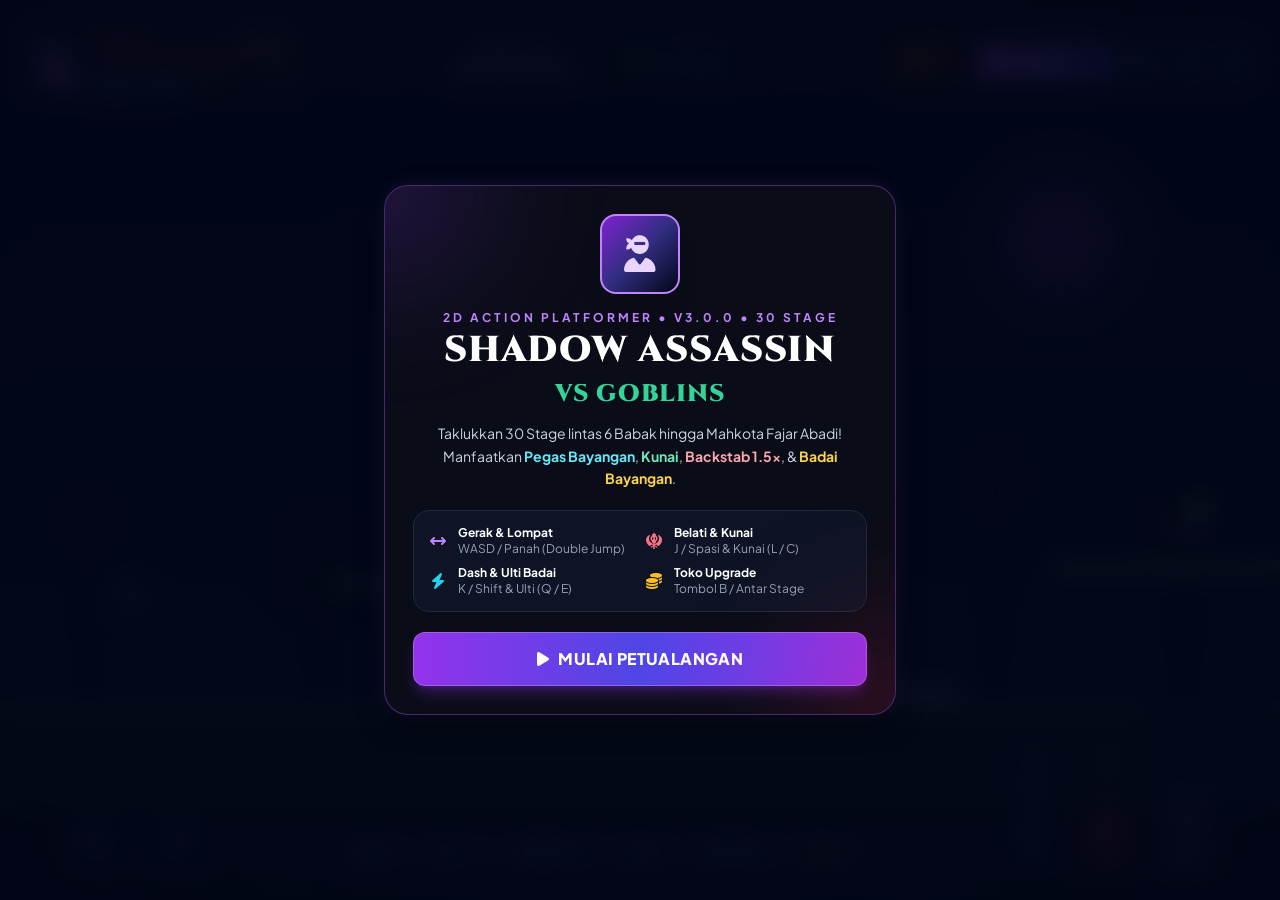
==== commit a3fbfe34: "Release v3.0.0: 30-Stage Campaign (6 Babak), Kaisar Agung Azhorak, 15 Biomes & 30-Stage Balance/Spri" ====
--- a/index.html
+++ b/index.html
@@ -129,6 +129,9 @@
             border-color: rgba(168, 85, 247, 0.7);
             box-shadow: 0 8px 20px rgba(139, 92, 246, 0.2);
         }
+        #stage-select-tabs.hidden {
+            display: none !important;
+        }
         @media (max-height: 480px) {
             #hud {
                 padding: 0.45rem 0.65rem !important;
@@ -215,8 +218,18 @@
                 margin-bottom: 0.24rem !important;
                 padding: 0.2rem 0.38rem !important;
             }
+            #stage-select-tabs {
+                gap: 0.2rem !important;
+                margin-bottom: 0.2rem !important;
+            }
+            #stage-select-tabs button {
+                padding: 0.08rem 0.36rem !important;
+                font-size: 0.56rem !important;
+            }
             #stage-select-pills {
-                gap: 0.24rem !important;
+                gap: 0.22rem !important;
+                max-height: 52px;
+                overflow-y: auto;
             }
             #stage-select-pills button {
                 padding: 0.12rem 0.38rem !important;
@@ -407,7 +420,7 @@
             <!-- Info Stage & Sisa Musuh -->
             <div class="hud-card glass-panel rounded-xl px-3.5 py-2 sm:px-5 sm:py-2.5 flex items-center gap-4 sm:gap-6 pointer-events-auto">
                 <div class="text-center">
-                    <div class="text-[10px] sm:text-xs uppercase tracking-wider text-purple-300 font-bold" id="hud-stage-num">STAGE 1 / 8</div>
+                    <div class="text-[10px] sm:text-xs uppercase tracking-wider text-purple-300 font-bold" id="hud-stage-num">STAGE 1 / 30</div>
                     <div class="text-xs sm:text-base font-extrabold text-white font-cinzel tracking-wide" id="hud-stage-name">Hutan Gelap</div>
                 </div>
                 <div class="h-8 w-[1px] bg-slate-700"></div>
@@ -458,7 +471,7 @@
             </div>
         </div>
 
-        <!-- BOSS HP BAR (Muncul di Stage 3, 6 & 8 saat dekat Boss) -->
+        <!-- BOSS HP BAR (Muncul di Stage Boss saat dekat Boss) -->
         <div id="boss-hud" class="hidden max-w-xl w-full mx-auto glass-panel rounded-xl px-4 py-2 border-rose-500/50">
             <div class="flex justify-between items-center text-xs font-bold mb-1">
                 <span class="text-rose-400 font-cinzel tracking-wider flex items-center gap-1.5">
@@ -551,10 +564,10 @@
                 <i class="fa-solid fa-user-ninja text-2xl sm:text-4xl text-purple-200"></i>
             </div>
 
-            <div class="text-[10px] sm:text-xs font-bold uppercase tracking-[0.25em] text-purple-400 mb-0.5 sm:mb-1">2D Action Platformer • v2.0.0 • 8 Stage</div>
+            <div class="text-[10px] sm:text-xs font-bold uppercase tracking-[0.25em] text-purple-400 mb-0.5 sm:mb-1">2D Action Platformer • v3.0.0 • 30 Stage</div>
             <h1 class="text-xl sm:text-4xl font-black text-white font-cinzel tracking-wide mb-2 sm:mb-3">SHADOW ASSASSIN<br><span class="text-emerald-400 text-base sm:text-2xl">VS GOBLINS</span></h1>
             <p class="start-desc text-slate-300 text-[11px] sm:text-sm leading-snug sm:leading-relaxed mb-3 sm:mb-5">
-                Taklukkan 8 Stage dari Hutan Gelap hingga Tahta Gerhana! Manfaatkan <strong class="text-cyan-300">Pegas Bayangan</strong>, <strong class="text-emerald-300">Kunai</strong>, <strong class="text-rose-300">Backstab 1.5x</strong>, &amp; <strong class="text-amber-300">Badai Bayangan</strong>.
+                Taklukkan 30 Stage lintas 6 Babak hingga Mahkota Fajar Abadi! Manfaatkan <strong class="text-cyan-300">Pegas Bayangan</strong>, <strong class="text-emerald-300">Kunai</strong>, <strong class="text-rose-300">Backstab 1.5x</strong>, &amp; <strong class="text-amber-300">Badai Bayangan</strong>.
             </p>
 
             <div class="start-grid grid grid-cols-2 gap-2 text-left bg-slate-900/80 p-2.5 sm:p-3.5 rounded-xl sm:rounded-2xl border border-slate-800 mb-3 sm:mb-5 text-[11px] sm:text-xs">
@@ -590,7 +603,8 @@
 
             <!-- Pilihan Stage Terbuka (Muncul jika pemain pernah membuka Stage 2+) -->
             <div id="stage-select-bar" class="hidden bg-slate-900/85 border border-slate-800 rounded-xl p-2 mb-3 text-center">
-                <div class="text-[10px] font-bold uppercase tracking-wider text-purple-300 mb-1.5">Pilih Stage Terbuka</div>
+                <div class="text-[10px] font-bold uppercase tracking-wider text-purple-300 mb-1">Pilih Stage Terbuka</div>
+                <div id="stage-select-tabs" class="hidden flex flex-wrap justify-center gap-1 mb-1.5"></div>
                 <div id="stage-select-pills" class="flex flex-wrap justify-center gap-1.5"></div>
             </div>
 
@@ -1133,28 +1147,42 @@
         this.bgmStep = 0;
 
         const patterns = [
-            [146.83, 174.61, 220.00, 174.61, 164.81, 196.00, 261.63, 196.00],
-            [130.81, 155.56, 196.00, 155.56, 116.54, 155.56, 196.00, 233.08],
-            [110.00, 164.81, 220.00, 130.81, 116.54, 174.61, 233.08, 164.81],
-            [146.83, 220.00, 207.65, 174.61, 130.81, 196.00, 207.65, 164.81],
-            [123.47, 185.00, 196.00, 146.83, 123.47, 164.81, 220.00, 185.00],
-            [110.00, 164.81, 220.00, 246.94, 130.81, 196.00, 233.08, 293.66],
-            [116.54, 174.61, 207.65, 261.63, 123.47, 185.00, 233.08, 277.18],
-            [98.00, 146.83, 207.65, 293.66, 110.00, 164.81, 233.08, 329.63]
+            [146.83, 174.61, 220.00, 174.61, 164.81, 196.00, 261.63, 196.00], // Hutan
+            [130.81, 155.56, 196.00, 155.56, 116.54, 155.56, 196.00, 233.08], // Gua
+            [110.00, 164.81, 220.00, 130.81, 116.54, 174.61, 233.08, 164.81], // Boss Grommash
+            [146.83, 220.00, 207.65, 174.61, 130.81, 196.00, 207.65, 164.81], // Jurang
+            [123.47, 185.00, 196.00, 146.83, 123.47, 164.81, 220.00, 185.00], // Kuil
+            [110.00, 164.81, 220.00, 246.94, 130.81, 196.00, 233.08, 293.66], // Boss Kraven
+            [116.54, 174.61, 207.65, 261.63, 123.47, 185.00, 233.08, 277.18], // Magma
+            [98.00, 146.83, 207.65, 293.66, 110.00, 164.81, 233.08, 329.63],  // Boss Malakor
+            [138.59, 174.61, 207.65, 164.81, 138.59, 185.00, 246.94, 185.00], // Rawa / Jamur
+            [155.56, 196.00, 233.08, 293.66, 146.83, 196.00, 261.63, 293.66], // Kristal / Angin
+            [164.81, 220.00, 261.63, 329.63, 146.83, 207.65, 246.94, 293.66], // Glasial / Es
+            [116.54, 155.56, 185.00, 246.94, 110.00, 146.83, 185.00, 220.00], // Labirin Besi / Mesiu
+            [103.83, 155.56, 207.65, 277.18, 116.54, 174.61, 233.08, 311.13], // Petir / Astral
+            [98.00, 146.83, 196.00, 261.63, 110.00, 164.81, 246.94, 349.23]   // Finale Kaisar Agung
         ];
-        const intervalByStage = [320, 280, 240, 270, 250, 235, 225, 210];
-        const intervalMs = intervalByStage[stageIdx] || 280;
+        const stageObj = typeof STAGES !== 'undefined' ? STAGES[stageIdx] : null;
+        const isBoss = Boolean(stageObj && (stageObj.isBossStage || stageIdx === 2 || stageIdx === 5 || stageIdx === 7));
+        const baseIntervals = [320, 280, 240, 270, 250, 235, 225, 210];
+        const intervalMs = stageIdx < baseIntervals.length
+            ? baseIntervals[stageIdx]
+            : (isBoss ? Math.max(185, 225 - Math.floor((stageIdx - 7) * 1.6)) : Math.max(205, 275 - Math.floor((stageIdx - 7) * 2.5)));
 
         this.bgmTimer = setInterval(() => {
             if (this.muted || !this.ctx || this.ctx.state !== 'running') return;
             if (typeof game === 'undefined' || game.state !== 'playing') return;
             try {
-                const pat = patterns[this.bgmStage % patterns.length];
+                const curStageObj = typeof STAGES !== 'undefined' ? STAGES[this.bgmStage] : null;
+                const patIdx = (curStageObj && typeof curStageObj.bgmPattern === 'number')
+                    ? curStageObj.bgmPattern
+                    : this.bgmStage;
+                const pat = patterns[patIdx % patterns.length];
                 const freq = pat[this.bgmStep % pat.length];
                 const now = this.ctx.currentTime;
                 const osc = this.ctx.createOscillator();
                 const gain = this.ctx.createGain();
-                const isBossStage = this.bgmStage === 2 || this.bgmStage === 5 || this.bgmStage === 7;
+                const isBossStage = Boolean(curStageObj && curStageObj.isBossStage) || this.bgmStage === 2 || this.bgmStage === 5 || this.bgmStage === 7;
                 osc.type = isBossStage ? 'sawtooth' : 'triangle';
                 osc.frequency.setValueAtTime(freq, now);
                 gain.gain.setValueAtTime(0.001, now);
@@ -1205,10 +1233,12 @@
 canvas.width = VIEW_WIDTH;
 canvas.height = VIEW_HEIGHT;
 
-// --- 3. DATA 8 STAGE PETUALANGAN PENUH ---
+// --- 3. DATA 30 STAGE PETUALANGAN PENUH (6 BABAK) ---
 const STAGES = [
     {
         id: 1,
+        bgStyle: 'forest',
+        bgmPattern: 0,
         name: "Hutan Gelap",
         subtitle: "STAGE 1 - PERBATASAN RIMBA",
         desc: "Tumpas patroli goblin di hutan berkabut dan capai Portal Kuno di ujung timur!",
@@ -1260,6 +1290,8 @@
     },
     {
         id: 2,
+        bgStyle: 'cave',
+        bgmPattern: 1,
         name: "Gua Goblin",
         subtitle: "STAGE 2 - TEROWONGAN BAWAH TANAH",
         desc: "Waspadai jebakan duri beracun dan pemanah goblin di tebing kristal!",
@@ -1320,6 +1352,9 @@
     },
     {
         id: 3,
+        bgStyle: 'fortress',
+        bgmPattern: 2,
+        isBossStage: true,
         name: "Benteng Goblin",
         subtitle: "STAGE 3 - SINGGASANA RAJA GOBLIN",
         desc: "Serbu benteng dan kalahkan Raja Goblin Grommash untuk membuka segel menuju Babak II!",
@@ -1380,6 +1415,8 @@
     },
     {
         id: 4,
+        bgStyle: 'cliff',
+        bgmPattern: 3,
         name: "Jurang Kabut",
         subtitle: "STAGE 4 - JEMBATAN JURANG KABUT",
         desc: "Seberangi platform bergerak, lumpuhkan Brute bertameng lewat serangan belakang & Kunai!",
@@ -1440,6 +1477,8 @@
     },
     {
         id: 5,
+        bgStyle: 'temple',
+        bgmPattern: 4,
         name: "Kuil Obsidian",
         subtitle: "STAGE 5 - KUIL OBSIDIAN TERLARANG",
         desc: "Hancurkan Dukun Goblin penyembuh dan hindari serbuan Ninja di kuil batu hitam!",
@@ -1503,6 +1542,9 @@
     },
     {
         id: 6,
+        bgStyle: 'dawn',
+        bgmPattern: 5,
+        isBossStage: true,
         name: "Puncak Fajar",
         subtitle: "STAGE 6 - PUNCAK GUNUNG FAJAR",
         desc: "Tumbangkan Kaisar Goblin Kraven untuk membuka gerbang menuju Babak III: Gerhana Abadi!",
@@ -1558,6 +1600,8 @@
     },
     {
         id: 7,
+        bgStyle: 'volcano',
+        bgmPattern: 6,
         name: "Jembatan Magma",
         subtitle: "STAGE 7 - JEMBATAN KAWAH MAGMA",
         desc: "Gunakan Batu Pegas Bayangan untuk melambung & tangkis bom Goblin Pengebom!",
@@ -1624,11 +1668,14 @@
     },
     {
         id: 8,
+        bgStyle: 'eclipse',
+        bgmPattern: 7,
+        isBossStage: true,
         name: "Tahta Gerhana",
         subtitle: "STAGE 8 - TAHTA GERHANA ABADI",
-        desc: "Pertarungan puncak! Tumbangkan Overlord Goblin Malakor untuk membebaskan fajar sejati!",
-        storyTitle: "FAJAR KEMENANGAN",
-        storyNote: "Gerhana abadi telah runtuh dan kedamaian sejati menyinari negeri ini.",
+        desc: "Pertarungan puncak Babak III! Tumbangkan Overlord Goblin Malakor untuk membuka jalan ke Babak IV!",
+        storyTitle: "BABAK IV • RAWA BERACUN & KRISTAL",
+        storyNote: "Overlord Malakor tumbang! Namun di balik segel gerhana terkuak wilayah Timur Rawa Beracun dan Kerajaan Es menuju Tahta Kaisar Agung Azhorak.",
         worldWidth: 4500,
         skyTop: "#050312",
         skyBottom: "#2e1042",
@@ -1683,6 +1730,512 @@
     }
 ];
 
+function placeGoblin(type, x, surfaceY, bossOpts = null) {
+    const dy = type === 'brute' ? 70
+        : (type === 'boss' ? 110
+        : (type === 'final_boss' ? 116
+        : (type === 'overlord_boss' ? 124
+        : (type === 'supreme_boss' ? 132 : 60))));
+    const en = { type, x, y: surfaceY - dy };
+    if (bossOpts) en.bossOpts = bossOpts;
+    return en;
+}
+
+function buildCampaignStage(cfg) {
+    const t = cfg.tpl;
+    const m = cfg.squad;
+    let worldWidth = 4400;
+    let platforms = [];
+    let spikes = [];
+    let springs = [];
+    let checkpoints = [];
+    let chests = [];
+    let enemies = [];
+    let portalX = 4240;
+
+    if (t === 'bridge') {
+        worldWidth = 4400;
+        platforms = [
+            { x: 0, y: 610, w: 900, h: 140, type: 'ground' },
+            { x: 1300, y: 610, w: 860, h: 140, type: 'ground' },
+            { x: 2340, y: 610, w: 940, h: 140, type: 'ground' },
+            { x: 3660, y: 610, w: 740, h: 140, type: 'ground' },
+            { x: 300, y: 480, w: 220, h: 24, type: 'plat' },
+            { x: 590, y: 375, w: 230, h: 24, type: 'plat' },
+            { x: 1010, y: 525, w: 170, h: 24, type: 'moving', moveX: 115, moveY: 0, speed: 0.025, phase: 0 },
+            { x: 1460, y: 475, w: 230, h: 24, type: 'plat' },
+            { x: 1750, y: 365, w: 230, h: 24, type: 'plat' },
+            { x: 2640, y: 475, w: 240, h: 24, type: 'plat' },
+            { x: 2940, y: 365, w: 230, h: 24, type: 'plat' },
+            { x: 3390, y: 515, w: 170, h: 24, type: 'moving', moveX: 105, moveY: -30, speed: 0.026, phase: 1.4 },
+            { x: 3820, y: 470, w: 230, h: 24, type: 'plat' }
+        ];
+        springs = [
+            { x: 680, y: 590, w: 90, h: 20 },
+            { x: 3700, y: 590, w: 90, h: 20 }
+        ];
+        spikes = [
+            { x: 470, y: 590, w: 95, h: 20 },
+            { x: 1680, y: 590, w: 95, h: 20 },
+            { x: 2800, y: 590, w: 95, h: 20 }
+        ];
+        checkpoints = [{ x: 2440, y: 610 }];
+        chests = [{ x: 760, y: 375 }, { x: 3110, y: 365 }];
+        enemies = [
+            placeGoblin(m[0], 380, 480),
+            placeGoblin(m[1], 625, 375),
+            placeGoblin(m[2], 1410, 610),
+            placeGoblin(m[3], 1545, 475),
+            placeGoblin(m[4], 1840, 365),
+            placeGoblin(m[5], 1975, 610),
+            placeGoblin(m[6], 2730, 475),
+            placeGoblin(m[7], 3000, 365),
+            placeGoblin(m[8], 3060, 610),
+            placeGoblin(m[9], 3910, 470),
+            placeGoblin(m[10], 3990, 610)
+        ];
+        portalX = 4240;
+    } else if (t === 'towers') {
+        worldWidth = 4600;
+        platforms = [
+            { x: 0, y: 610, w: 960, h: 140, type: 'ground' },
+            { x: 1130, y: 610, w: 950, h: 140, type: 'ground' },
+            { x: 2480, y: 610, w: 920, h: 140, type: 'ground' },
+            { x: 3570, y: 610, w: 1030, h: 140, type: 'ground' },
+            { x: 320, y: 480, w: 220, h: 24, type: 'plat' },
+            { x: 610, y: 360, w: 250, h: 24, type: 'plat' },
+            { x: 1260, y: 475, w: 220, h: 24, type: 'plat' },
+            { x: 1520, y: 350, w: 240, h: 24, type: 'plat' },
+            { x: 1810, y: 465, w: 220, h: 24, type: 'plat' },
+            { x: 2195, y: 520, w: 170, h: 24, type: 'moving', moveX: 115, moveY: 0, speed: 0.025, phase: 0.5 },
+            { x: 2740, y: 465, w: 230, h: 24, type: 'plat' },
+            { x: 3020, y: 345, w: 240, h: 24, type: 'plat' },
+            { x: 3820, y: 475, w: 230, h: 24, type: 'plat' },
+            { x: 4080, y: 370, w: 220, h: 24, type: 'plat' }
+        ];
+        springs = [
+            { x: 780, y: 590, w: 90, h: 20 },
+            { x: 1410, y: 590, w: 90, h: 20 },
+            { x: 2900, y: 590, w: 90, h: 20 }
+        ];
+        spikes = [
+            { x: 520, y: 590, w: 95, h: 20 },
+            { x: 1660, y: 590, w: 100, h: 20 },
+            { x: 3720, y: 590, w: 100, h: 20 }
+        ];
+        checkpoints = [{ x: 2560, y: 610 }];
+        chests = [{ x: 1700, y: 350 }, { x: 3200, y: 345 }];
+        enemies = [
+            placeGoblin(m[0], 400, 480),
+            placeGoblin(m[1], 700, 360),
+            placeGoblin(m[2], 1220, 610),
+            placeGoblin(m[3], 1345, 475),
+            placeGoblin(m[4], 1580, 350),
+            placeGoblin(m[5], 1895, 465),
+            placeGoblin(m[6], 1920, 610),
+            placeGoblin(m[7], 2825, 465),
+            placeGoblin(m[8], 3080, 345),
+            placeGoblin(m[9], 3190, 610),
+            placeGoblin(m[10], 3910, 475),
+            placeGoblin(m[11], 4160, 370)
+        ];
+        portalX = 4430;
+    } else if (t === 'catwalk') {
+        worldWidth = 4700;
+        platforms = [
+            { x: 0, y: 610, w: 860, h: 140, type: 'ground' },
+            { x: 1580, y: 610, w: 920, h: 140, type: 'ground' },
+            { x: 2680, y: 610, w: 840, h: 140, type: 'ground' },
+            { x: 3880, y: 610, w: 820, h: 140, type: 'ground' },
+            { x: 310, y: 475, w: 220, h: 24, type: 'plat' },
+            { x: 560, y: 365, w: 230, h: 24, type: 'plat' },
+            { x: 940, y: 545, w: 160, h: 24, type: 'moving', moveX: 70, moveY: -35, speed: 0.024, phase: 0 },
+            { x: 1120, y: 515, w: 240, h: 24, type: 'plat' },
+            { x: 1390, y: 515, w: 160, h: 24, type: 'moving', moveX: 60, moveY: 0, speed: 0.025, phase: 1.5 },
+            { x: 1840, y: 470, w: 240, h: 24, type: 'plat' },
+            { x: 2120, y: 360, w: 240, h: 24, type: 'plat' },
+            { x: 2880, y: 465, w: 240, h: 24, type: 'plat' },
+            { x: 3140, y: 355, w: 240, h: 24, type: 'plat' },
+            { x: 3615, y: 520, w: 170, h: 24, type: 'moving', moveX: 100, moveY: -30, speed: 0.026, phase: 0.7 },
+            { x: 4040, y: 470, w: 230, h: 24, type: 'plat' }
+        ];
+        springs = [
+            { x: 680, y: 590, w: 90, h: 20 },
+            { x: 2960, y: 590, w: 90, h: 20 }
+        ];
+        spikes = [
+            { x: 480, y: 590, w: 90, h: 20 },
+            { x: 2060, y: 590, w: 100, h: 20 },
+            { x: 4060, y: 590, w: 100, h: 20 }
+        ];
+        checkpoints = [{ x: 1690, y: 610 }];
+        chests = [{ x: 730, y: 365 }, { x: 3310, y: 355 }];
+        enemies = [
+            placeGoblin(m[0], 390, 475),
+            placeGoblin(m[1], 605, 365),
+            placeGoblin(m[2], 1210, 515),
+            placeGoblin(m[3], 1880, 610),
+            placeGoblin(m[4], 1930, 470),
+            placeGoblin(m[5], 2200, 360),
+            placeGoblin(m[6], 2330, 610),
+            placeGoblin(m[7], 2780, 610),
+            placeGoblin(m[8], 2960, 465),
+            placeGoblin(m[9], 3190, 355),
+            placeGoblin(m[10], 4120, 470),
+            placeGoblin(m[11], 4310, 610)
+        ];
+        portalX = 4530;
+    } else if (t === 'boss_citadel') {
+        worldWidth = 4600;
+        platforms = [
+            { x: 0, y: 610, w: 940, h: 140, type: 'ground' },
+            { x: 1300, y: 610, w: 900, h: 140, type: 'ground' },
+            { x: 2380, y: 610, w: 2220, h: 140, type: 'ground' },
+            { x: 310, y: 475, w: 220, h: 24, type: 'plat' },
+            { x: 590, y: 365, w: 240, h: 24, type: 'plat' },
+            { x: 1035, y: 520, w: 170, h: 24, type: 'moving', moveX: 100, moveY: 0, speed: 0.026, phase: 0 },
+            { x: 1440, y: 475, w: 230, h: 24, type: 'plat' },
+            { x: 1760, y: 365, w: 230, h: 24, type: 'plat' },
+            { x: 2820, y: 455, w: 240, h: 24, type: 'plat' },
+            { x: 3320, y: 360, w: 260, h: 24, type: 'plat' },
+            { x: 3820, y: 455, w: 240, h: 24, type: 'plat' }
+        ];
+        springs = [
+            { x: 2700, y: 590, w: 90, h: 20 },
+            { x: 4080, y: 590, w: 90, h: 20 }
+        ];
+        spikes = [
+            { x: 500, y: 590, w: 95, h: 20 },
+            { x: 1620, y: 590, w: 100, h: 20 }
+        ];
+        checkpoints = [{ x: 2490, y: 610 }];
+        chests = [{ x: 770, y: 365 }, { x: 3500, y: 360 }];
+        enemies = [
+            placeGoblin(m[0], 395, 475),
+            placeGoblin(m[1], 645, 365),
+            placeGoblin(m[2], 1430, 610),
+            placeGoblin(m[3], 1525, 475),
+            placeGoblin(m[4], 1845, 365),
+            placeGoblin(m[5], 1950, 610),
+            placeGoblin(m[6], 2905, 455),
+            placeGoblin(m[7], 3120, 610),
+            placeGoblin(cfg.bossType, 3680, 610, cfg.bossOpts)
+        ];
+        portalX = 4410;
+    } else {
+        // final_throne (Stage 30 Mahkota Fajar Abadi)
+        worldWidth = 4900;
+        platforms = [
+            { x: 0, y: 610, w: 920, h: 140, type: 'ground' },
+            { x: 1280, y: 610, w: 920, h: 140, type: 'ground' },
+            { x: 2500, y: 610, w: 2400, h: 140, type: 'ground' },
+            { x: 310, y: 475, w: 220, h: 24, type: 'plat' },
+            { x: 590, y: 360, w: 240, h: 24, type: 'plat' },
+            { x: 1015, y: 520, w: 170, h: 24, type: 'moving', moveX: 100, moveY: 0, speed: 0.026, phase: 0 },
+            { x: 1420, y: 470, w: 240, h: 24, type: 'plat' },
+            { x: 1740, y: 355, w: 240, h: 24, type: 'plat' },
+            { x: 2265, y: 515, w: 170, h: 24, type: 'moving', moveX: 85, moveY: 0, speed: 0.027, phase: 1.1 },
+            { x: 2980, y: 450, w: 260, h: 24, type: 'plat' },
+            { x: 3520, y: 350, w: 280, h: 24, type: 'plat' },
+            { x: 4080, y: 450, w: 260, h: 24, type: 'plat' }
+        ];
+        springs = [
+            { x: 2840, y: 590, w: 90, h: 20 },
+            { x: 4360, y: 590, w: 90, h: 20 }
+        ];
+        spikes = [
+            { x: 490, y: 590, w: 95, h: 20 },
+            { x: 1620, y: 590, w: 100, h: 20 }
+        ];
+        checkpoints = [{ x: 2620, y: 610 }];
+        chests = [{ x: 770, y: 360 }, { x: 3710, y: 350 }];
+        enemies = [
+            placeGoblin(m[0], 395, 475),
+            placeGoblin(m[1], 645, 360),
+            placeGoblin(m[2], 1410, 610),
+            placeGoblin(m[3], 1510, 470),
+            placeGoblin(m[4], 1830, 355),
+            placeGoblin(m[5], 1950, 610),
+            placeGoblin(m[6], 3080, 450),
+            placeGoblin(m[7], 3250, 610),
+            placeGoblin(m[8], 4180, 450),
+            placeGoblin(cfg.bossType, 3820, 610, cfg.bossOpts)
+        ];
+        portalX = 4710;
+    }
+
+    return {
+        id: cfg.id,
+        bgStyle: cfg.bgStyle,
+        bgmPattern: cfg.bgmPattern,
+        isBossStage: Boolean(cfg.bossType),
+        name: cfg.name,
+        subtitle: cfg.subtitle,
+        desc: cfg.desc,
+        storyTitle: cfg.storyTitle,
+        storyNote: cfg.storyNote,
+        worldWidth,
+        skyTop: cfg.pal[0],
+        skyBottom: cfg.pal[1],
+        groundColor: cfg.pal[2],
+        groundTop: cfg.pal[3],
+        platColor: cfg.pal[4],
+        platTop: cfg.pal[5],
+        ambientColor: cfg.pal[6],
+        platforms,
+        springs,
+        spikes,
+        checkpoints,
+        chests,
+        enemies,
+        portalX,
+        portalY: 510
+    };
+}
+
+const EXTRA_STAGE_CFGS = [
+    // BABAK IV: RAWA BERACUN & LABIRIN KRISTAL (Stage 9 - 14)
+    {
+        id: 9, tpl: 'bridge', bgStyle: 'swamp', bgmPattern: 8,
+        name: "Rawa Beracun", subtitle: "STAGE 9 - PINGGIRAN RAWA ASAM",
+        desc: "Melintasi rawa beracun! Waspadai Dukun penyembuh dan Goblin Pengebom di balik kabut hijau.",
+        storyTitle: "JEJAK DI ANTARA JAMUR",
+        storyNote: "Udara rawa makin pekat dengan spora bercahaya—hutan jamur raksasa menanti di depan.",
+        pal: ["#06130e", "#123024", "#13211a", "#2e6f40", "#1f3529", "#4ade80", "#4ade80"],
+        squad: ['club', 'archer', 'ninja', 'bomber', 'shaman', 'brute', 'club', 'archer', 'ninja', 'bomber', 'brute']
+    },
+    {
+        id: 10, tpl: 'towers', bgStyle: 'mushroom', bgmPattern: 8,
+        name: "Hutan Jamur", subtitle: "STAGE 10 - HUTAN JAMUR BERCAHAYA",
+        desc: "Manfaatkan Batu Pegas untuk melompati kanopi jamur raksasa dan lumpuhkan penembak elit!",
+        storyTitle: "TEROWONGAN KRISTAL TIMUR",
+        storyNote: "Spora raksasa tertinggal di belakang. Di balik tebing tersembunyi tambang kristal gelap pasukan Zorgak.",
+        pal: ["#0d071c", "#261447", "#1c132d", "#7e22ce", "#2b1c42", "#c084fc", "#e879f9"],
+        squad: ['ninja', 'archer', 'club', 'bomber', 'shaman', 'ninja', 'brute', 'club', 'archer', 'ninja', 'bomber', 'shaman']
+    },
+    {
+        id: 11, tpl: 'catwalk', bgStyle: 'cave', bgmPattern: 9,
+        name: "Tambang Kristal", subtitle: "STAGE 11 - LABIRIN KRISTAL GELAP",
+        desc: "Seberangi pulau tambang gantung yang diawasi Brute bertameng dan Ninja bayangan!",
+        storyTitle: "JANTUNG TAMBANG TERBUKA",
+        storyNote: "Gema palu raksasa mengguncang gua! Panglima Tambang Zorgak bersiap menghadangmu.",
+        pal: ["#05101c", "#13294b", "#131c2e", "#0284c7", "#1e2e46", "#38bdf8", "#22d3ee"],
+        squad: ['brute', 'archer', 'ninja', 'club', 'bomber', 'shaman', 'brute', 'ninja', 'archer', 'bomber', 'shaman', 'brute']
+    },
+    {
+        id: 12, tpl: 'boss_citadel', bgStyle: 'forge', bgmPattern: 11,
+        bossType: 'boss',
+        bossOpts: {
+            bossName: 'PANGLIMA TAMBANG ZORGAK',
+            bossHp: 1100, bossDmg: 32, arenaMinX: 2450, arenaSpawnX: 3600,
+            summonPositions: [{ type: 'ninja', x: 2940, y: 540 }, { type: 'bomber', x: 3920, y: 540 }]
+        },
+        name: "Tambang Zorgak", subtitle: "STAGE 12 - SINGGASANA PANGLIMA ZORGAK",
+        desc: "BOSS STAGE! Kalahkan Panglima Tambang Zorgak beserta dua pengawal tambangnya!",
+        storyTitle: "JALUR ANGIN UTARA",
+        storyNote: "Zorgak tumbang di tambang terdalam. Jalan menuju jurang angin utara kini terbuka lebar!",
+        pal: ["#160806", "#3d160c", "#261410", "#b45309", "#382019", "#f59e0b", "#fb923c"],
+        squad: ['club', 'bomber', 'brute', 'ninja', 'shaman', 'ninja', 'archer', 'brute']
+    },
+    {
+        id: 13, tpl: 'catwalk', bgStyle: 'cliff', bgmPattern: 9,
+        name: "Jurang Angin", subtitle: "STAGE 13 - TEBING ANGIN MENDERU",
+        desc: "Jaga keseimbangan di atas jembatan kabut saat badai angin dan hujan panah goblin!",
+        storyTitle: "PERBATASAN SALJU ABADI",
+        storyNote: "Angin berangsur membeku—puncak gletser es Babak V sudah tampak di kaki langit!",
+        pal: ["#071522", "#173c54", "#152836", "#0ea5e9", "#1e3a4c", "#67e8f9", "#38bdf8"],
+        squad: ['ninja', 'archer', 'bomber', 'brute', 'club', 'shaman', 'ninja', 'brute', 'ninja', 'archer', 'shaman', 'bomber']
+    },
+    {
+        id: 14, tpl: 'bridge', bgStyle: 'glacier', bgmPattern: 10,
+        name: "Gerbang Es", subtitle: "STAGE 14 - PERBATASAN SALJU UTARA",
+        desc: "Buka jalan menuju Babak V dengan menumpas pasukan pengintai es dan Pengebom!",
+        storyTitle: "BABAK V • PUNCAK ES & LABIRIN MESIU",
+        storyNote: "Salju utara menyelimuti negeri! Jenderal Es Vrakos dan mesin perang Goblin menunggumu di Babak V.",
+        pal: ["#061626", "#163d61", "#16293d", "#38bdf8", "#233d57", "#bae6fd", "#e0f2fe"],
+        squad: ['ninja', 'shaman', 'brute', 'bomber', 'archer', 'ninja', 'club', 'bomber', 'brute', 'ninja', 'shaman']
+    },
+    // BABAK V: PUNCAK ES & LABIRIN MESIU (Stage 15 - 20)
+    {
+        id: 15, tpl: 'towers', bgStyle: 'glacier', bgmPattern: 10,
+        name: "Danau Beku", subtitle: "STAGE 15 - DANAU GLETSER BEKU",
+        desc: "Melompat tinggi di antara pilar gletser beku dan hancurkan Dukun pemulih musuh!",
+        storyTitle: "BADAI SALJU MENEBAL",
+        storyNote: "Danau beku berhasil diseberangi, kini lembah salju gelap penuh penyergapan menantimu.",
+        pal: ["#08192e", "#1b4570", "#172d42", "#0284c7", "#23415c", "#7dd3fc", "#67e8f9"],
+        squad: ['brute', 'archer', 'ninja', 'bomber', 'shaman', 'ninja', 'brute', 'ninja', 'shaman', 'brute', 'bomber', 'archer']
+    },
+    {
+        id: 16, tpl: 'catwalk', bgStyle: 'glacier', bgmPattern: 10,
+        name: "Lembah Salju", subtitle: "STAGE 16 - LEMBAH BADAI SALJU",
+        desc: "Tembus pertahanan Ninja Salju & Brute berlapis baja di tebing es curam!",
+        storyTitle: "BENTENG JENDERAL VRAKOS",
+        storyNote: "Di balik tirai salju tampak menara es Jenderal Vrakos berkilau dingin.",
+        pal: ["#0b132b", "#22345e", "#19223b", "#6366f1", "#283559", "#a5b4fc", "#93c5fd"],
+        squad: ['ninja', 'bomber', 'brute', 'ninja', 'shaman', 'archer', 'brute', 'ninja', 'brute', 'shaman', 'ninja', 'bomber']
+    },
+    {
+        id: 17, tpl: 'boss_citadel', bgStyle: 'glacier', bgmPattern: 11,
+        bossType: 'final_boss',
+        bossOpts: {
+            bossName: 'JENDERAL ES VRAKOS',
+            bossHp: 1750, bossDmg: 36, arenaMinX: 2450, arenaSpawnX: 3600,
+            summonPositions: [{ type: 'bomber', x: 2940, y: 540 }, { type: 'ninja', x: 3920, y: 540 }]
+        },
+        name: "Benteng Vrakos", subtitle: "STAGE 17 - TAHTA JENDERAL ES VRAKOS",
+        desc: "BOSS STAGE! Tumbangkan Jenderal Es Vrakos sebelum badai bolanya membekukanmu!",
+        storyTitle: "PABRIK MESIU TERUNGKAP",
+        storyNote: "Benteng es runtuh! Kini kamu turun menuju kompleks Pabrik Mesiu yang memasok bom Goblin.",
+        pal: ["#071226", "#1d3557", "#142138", "#22d3ee", "#1f3252", "#67e8f9", "#38bdf8"],
+        squad: ['ninja', 'archer', 'brute', 'bomber', 'shaman', 'ninja', 'shaman', 'brute']
+    },
+    {
+        id: 18, tpl: 'bridge', bgStyle: 'forge', bgmPattern: 11,
+        name: "Pabrik Mesiu", subtitle: "STAGE 18 - KOMPLEKS MESIU GOBLIN",
+        desc: "Tangkis rentetan bom Goblin Pengebom dengan tebasan belati untuk mengisi Fury dengan cepat!",
+        storyTitle: "JEMBATAN RANTAI PANAS",
+        storyNote: "Gudang mesiu meledak! Jembatan rantai besi menghubungkanmu ke benteng perang Dorgon.",
+        pal: ["#180907", "#45160e", "#261411", "#ea580c", "#3b1d17", "#fb923c", "#f97316"],
+        squad: ['bomber', 'bomber', 'ninja', 'brute', 'shaman', 'brute', 'ninja', 'bomber', 'ninja', 'bomber', 'brute']
+    },
+    {
+        id: 19, tpl: 'catwalk', bgStyle: 'forge', bgmPattern: 11,
+        name: "Rantai Besi", subtitle: "STAGE 19 - JEMBATAN RANTAI BESI",
+        desc: "Loncat antar lift besi di atas tungku peleburan sembari menumpas skuad penjaga elit!",
+        storyTitle: "GERBANG BENTENG DORGON",
+        storyNote: "Panglima Perang Dorgon berdiri menanti di pelataran besi sebagai benteng terakhir Babak V!",
+        pal: ["#140a0a", "#361818", "#211313", "#dc2626", "#331c1c", "#f87171", "#fb7185"],
+        squad: ['brute', 'bomber', 'ninja', 'ninja', 'shaman', 'archer', 'brute', 'bomber', 'brute', 'shaman', 'ninja', 'bomber']
+    },
+    {
+        id: 20, tpl: 'boss_citadel', bgStyle: 'fortress', bgmPattern: 7,
+        bossType: 'overlord_boss',
+        bossOpts: {
+            bossName: 'PANGLIMA PERANG DORGON',
+            bossHp: 2450, bossDmg: 40, arenaMinX: 2450, arenaSpawnX: 3600,
+            summonPositions: [{ type: 'ninja', x: 2940, y: 540 }, { type: 'bomber', x: 3920, y: 540 }]
+        },
+        name: "Benteng Dorgon", subtitle: "STAGE 20 - BENTENG BESI DORGON",
+        desc: "BOSS 3 FASE! Hadapi Panglima Perang Dorgon untuk menembus Babak Terakhir: Langit Badai!",
+        storyTitle: "BABAK VI • LANGIT BADAI & MAHKOTA FAJAR",
+        storyNote: "Babak V selesai! Menara Petir dan Kerajaan Awan menuju Tahta Kaisar Agung Azhorak kini menantimu di Babak VI!",
+        pal: ["#16060b", "#3d0f1d", "#241118", "#e11d48", "#361722", "#fb7185", "#facc15"],
+        squad: ['ninja', 'bomber', 'brute', 'ninja', 'shaman', 'brute', 'bomber', 'ninja']
+    },
+    // BABAK VI: LANGIT BADAI & MAHKOTA FAJAR ABADI (Stage 21 - 30)
+    {
+        id: 21, tpl: 'towers', bgStyle: 'storm', bgmPattern: 12,
+        name: "Menara Petir", subtitle: "STAGE 21 - MENARA PETIR BADAI",
+        desc: "Daki menara halilintar tertinggi dan sapu musuh dengan Badai Bayangan!",
+        storyTitle: "KAWAH GUNUNG BERAPI",
+        storyNote: "Puncak menara petir mengarah turun ke kawah gunung berapi aktif yang menggelegak.",
+        pal: ["#07091c", "#1c2252", "#141833", "#6366f1", "#202752", "#818cf8", "#38bdf8"],
+        squad: ['ninja', 'bomber', 'brute', 'ninja', 'shaman', 'ninja', 'brute', 'ninja', 'bomber', 'brute', 'shaman', 'bomber']
+    },
+    {
+        id: 22, tpl: 'bridge', bgStyle: 'volcano', bgmPattern: 6,
+        name: "Kawah Berapi", subtitle: "STAGE 22 - LERENG GUNUNG BERAPI",
+        desc: "Hindari jebakan lava & ledakan alkemis saat menyeberangi jembatan kawah vulkanik!",
+        storyTitle: "KUIL BAYANGAN KUNO",
+        storyNote: "Di atas kepulan asap vulkanik berdiri Kuil Bayangan Kuno yang memancarkan aura ungu gelap.",
+        pal: ["#1a0404", "#4a0e0e", "#261010", "#ef4444", "#3b1515", "#fb923c", "#fde047"],
+        squad: ['brute', 'bomber', 'ninja', 'bomber', 'shaman', 'brute', 'ninja', 'archer', 'brute', 'shaman', 'ninja']
+    },
+    {
+        id: 23, tpl: 'catwalk', bgStyle: 'temple', bgmPattern: 12,
+        name: "Kuil Bayangan", subtitle: "STAGE 23 - KUIL BAYANGAN KUNO",
+        desc: "Hadapi kombinasi ganda Dukun dan Brute di jembatan batu kuil terlarang!",
+        storyTitle: "PELATARAN ADIPATI KAELGOR",
+        storyNote: "Gerbang kuil terbuka lebar menuju takhta sang Adipati Bayangan Kaelgor.",
+        pal: ["#0d051a", "#261047", "#180d29", "#9333ea", "#261442", "#c084fc", "#e879f9"],
+        squad: ['ninja', 'shaman', 'brute', 'ninja', 'bomber', 'shaman', 'brute', 'ninja', 'brute', 'bomber', 'shaman', 'ninja']
+    },
+    {
+        id: 24, tpl: 'boss_citadel', bgStyle: 'eclipse', bgmPattern: 12,
+        bossType: 'overlord_boss',
+        bossOpts: {
+            bossName: 'ADIPATI BAYANGAN KAELGOR',
+            bossHp: 3100, bossDmg: 44, arenaMinX: 2450, arenaSpawnX: 3600,
+            summonPositions: [{ type: 'ninja', x: 2940, y: 540 }, { type: 'bomber', x: 3920, y: 540 }]
+        },
+        name: "Takhta Kaelgor", subtitle: "STAGE 24 - PELATARAN ADIPATI KAELGOR",
+        desc: "BOSS 3 FASE! Tumbangkan Adipati Kaelgor untuk naik ke Jembatan Langit Berawan!",
+        storyTitle: "MENUJU KERAJAAN AWAN",
+        storyNote: "Segel gravitasi terlepas! Kini pertarungan berlangsung di atas lautan awan.",
+        pal: ["#08051a", "#23124a", "#140e2e", "#a855f7", "#211647", "#f59e0b", "#c084fc"],
+        squad: ['ninja', 'bomber', 'brute', 'ninja', 'shaman', 'brute', 'shaman', 'ninja']
+    },
+    {
+        id: 25, tpl: 'catwalk', bgStyle: 'sky', bgmPattern: 9,
+        name: "Jembatan Langit", subtitle: "STAGE 25 - KERAJAAN AWAN TERAPUNG",
+        desc: "Melayang melintasi platform langit sambil menghancurkan patroli elite di awan!",
+        storyTitle: "BENTENG AWAN HALILINTAR",
+        storyNote: "Guruh bergema di benteng tertinggi di atas awan sebelum ruang waktu terbalik!",
+        pal: ["#07182b", "#18466e", "#152b40", "#38bdf8", "#1f3e59", "#fde047", "#bae6fd"],
+        squad: ['ninja', 'archer', 'bomber', 'brute', 'ninja', 'shaman', 'brute', 'ninja', 'shaman', 'bomber', 'ninja', 'brute']
+    },
+    {
+        id: 26, tpl: 'towers', bgStyle: 'sky', bgmPattern: 12,
+        name: "Benteng Awan", subtitle: "STAGE 26 - BENTENG AWAN HALILINTAR",
+        desc: "Manfaatkan 3 Batu Pegas di menara awan untuk backstab tepat di punggung para Brute!",
+        storyTitle: "KORIDOR WAKTU TERBUKA",
+        storyNote: "Langit terbelah menyingkap Koridor Waktu Terbalik menuju Penjaga Waktu Xylar!",
+        pal: ["#091326", "#1d2f5e", "#16213d", "#0ea5e9", "#21325c", "#fbbf24", "#67e8f9"],
+        squad: ['brute', 'shaman', 'ninja', 'bomber', 'shaman', 'ninja', 'brute', 'ninja', 'bomber', 'brute', 'shaman', 'ninja']
+    },
+    {
+        id: 27, tpl: 'bridge', bgStyle: 'astral', bgmPattern: 12,
+        name: "Koridor Waktu", subtitle: "STAGE 27 - KORIDOR WAKTU TERBALIK",
+        desc: "Terobos gelombang terakhir pasukan astral sebelum menghadapi Penjaga Waktu!",
+        storyTitle: "SINGGASANA PENJAGA WAKTU",
+        storyNote: "Detak waktu melambat—Penjaga Waktu Xylar menantimu di penghujung koridor!",
+        pal: ["#07051a", "#26124f", "#140f2e", "#818cf8", "#20174a", "#e879f9", "#facc15"],
+        squad: ['ninja', 'bomber', 'brute', 'ninja', 'shaman', 'brute', 'ninja', 'shaman', 'brute', 'bomber', 'ninja']
+    },
+    {
+        id: 28, tpl: 'boss_citadel', bgStyle: 'astral', bgmPattern: 13,
+        bossType: 'overlord_boss',
+        bossOpts: {
+            bossName: 'PENJAGA WAKTU XYLAR',
+            bossHp: 3800, bossDmg: 48, arenaMinX: 2450, arenaSpawnX: 3600,
+            summonPositions: [{ type: 'ninja', x: 2940, y: 540 }, { type: 'bomber', x: 3920, y: 540 }]
+        },
+        name: "Tahta Xylar", subtitle: "STAGE 28 - SINGGASANA PENJAGA WAKTU",
+        desc: "BOSS 3 FASE! Taklukkan Penjaga Waktu Xylar untuk membuka Gerbang Astral Fajar!",
+        storyTitle: "GERBANG FAJAR ABADI",
+        storyNote: "Waktu kembali berjalan maju! Tinggal dua tahap menuju Mahkota Fajar Abadi.",
+        pal: ["#060417", "#210e45", "#120c29", "#c084fc", "#211647", "#38bdf8", "#facc15"],
+        squad: ['brute', 'bomber', 'ninja', 'ninja', 'shaman', 'brute', 'shaman', 'bomber']
+    },
+    {
+        id: 29, tpl: 'towers', bgStyle: 'dawn', bgmPattern: 13,
+        name: "Gerbang Astral", subtitle: "STAGE 29 - GERBANG ASTRAL FAJAR",
+        desc: "Medan uji terakhir sebelum tahta tertinggi! Hancurkan seluruh pengawal inti Kaisar Agung!",
+        storyTitle: "PERTEMPURAN AKHIR MENANTI",
+        storyNote: "Di balik gerbang emas berdiri Kaisar Agung Azhorak di Mahkota Fajar Abadi!",
+        pal: ["#17091e", "#4d1a38", "#221124", "#f59e0b", "#381c2e", "#fde047", "#fb923c"],
+        squad: ['ninja', 'bomber', 'brute', 'ninja', 'shaman', 'ninja', 'brute', 'ninja', 'bomber', 'brute', 'shaman', 'bomber']
+    },
+    {
+        id: 30, tpl: 'final_throne', bgStyle: 'astral', bgmPattern: 13,
+        bossType: 'supreme_boss',
+        bossOpts: {
+            bossName: 'KAISAR AGUNG AZHORAK',
+            bossHp: 4800, bossDmg: 54, arenaMinX: 2560, arenaSpawnX: 3780,
+            summonPositions: [{ type: 'ninja', x: 3060, y: 540 }, { type: 'bomber', x: 4160, y: 540 }]
+        },
+        name: "Mahkota Fajar", subtitle: "STAGE 30 - MAHKOTA FAJAR ABADI",
+        desc: "FINAL BOSS SEJATI! Tumbangkan Kaisar Agung Azhorak demi fajar kedamaian abadi!",
+        storyTitle: "FAJAR KEDAMAIAN SEJATI",
+        storyNote: "Kaisar Agung Azhorak telah tumbang dan cahaya fajar menyinari seluruh negeri!",
+        pal: ["#040314", "#280f42", "#110a26", "#facc15", "#241345", "#fb923c", "#fde047"],
+        squad: ['ninja', 'bomber', 'brute', 'ninja', 'shaman', 'brute', 'ninja', 'shaman', 'bomber']
+    }
+];
+
+EXTRA_STAGE_CFGS.forEach(cfg => STAGES.push(buildCampaignStage(cfg)));
+
+
 // Cache posisi awal platform bergerak, pegas & sky gradient per stage
 STAGES.forEach(st => {
     st.platforms.forEach(p => {
@@ -1920,9 +2473,11 @@
             this.hp = Math.min(this.maxHp, this.hp);
         }
         this.attackDamage = 25 + (game.upgrades.atkLevel - 1) * 8;
-        this.moveSpeed = 5.4 + (game.upgrades.spdLevel - 1) * 0.55;
-        this.dashMaxCooldown = Math.max(45, 95 - (game.upgrades.spdLevel - 1) * 10);
-        this.kunaiMaxCooldown = Math.max(28, 50 - (game.upgrades.spdLevel - 1) * 4);
+        const effSpd = Math.min(7, game.upgrades.spdLevel) - 1;
+        const extraSpd = Math.max(0, game.upgrades.spdLevel - 7);
+        this.moveSpeed = Math.min(9.0, 5.4 + effSpd * 0.55 + extraSpd * 0.12);
+        this.dashMaxCooldown = Math.max(32, 95 - (game.upgrades.spdLevel - 1) * 9);
+        this.kunaiMaxCooldown = Math.max(18, 50 - (game.upgrades.spdLevel - 1) * 3);
     }
 
     addFury(amount) {
@@ -2229,10 +2784,11 @@
         this.scaleX += (1 - this.scaleX) * 0.24;
         this.scaleY += (1 - this.scaleY) * 0.24;
 
-        // Simpan posisi pijakan aman terakhir (bebas duri & bukan di platform bergerak)
+        // Simpan posisi pijakan aman terakhir (bebas duri, pegas & bukan di platform bergerak)
         if (this.onGround && landedPlat && landedPlat.type !== 'moving' && landedPlat.w >= this.w + 20) {
             const onSpike = stage.spikes.some(sp => rectOverlap(this, sp));
-            if (!onSpike) {
+            const onSpring = stage.springs && stage.springs.some(sp => rectOverlap({ x: this.x - 6, y: this.y, w: this.w + 12, h: this.h + 4 }, sp));
+            if (!onSpike && !onSpring) {
                 this.lastSafeX = Math.max(landedPlat.x + 12, Math.min(this.x, landedPlat.x + landedPlat.w - this.w - 12));
                 this.lastSafeY = landedPlat.y - this.h;
             }
@@ -2665,10 +3221,15 @@
         uiState.bossVisible = true;
         uiDom.bossHud.classList.remove('hidden');
     }
-    let title = 'RAJA GOBLIN GROMMASH';
-    if (boss.type === 'final_boss') title = 'KAISAR GOBLIN KRAVEN';
-    else if (boss.type === 'overlord_boss') title = 'OVERLORD GOBLIN MALAKOR';
-    const suffix = boss.phase3 ? ' (GERHANA)' : (boss.enraged ? ' (MURKA)' : '');
+    let title = boss.bossName || 'RAJA GOBLIN GROMMASH';
+    if (!boss.bossName) {
+        if (boss.type === 'final_boss') title = 'KAISAR GOBLIN KRAVEN';
+        else if (boss.type === 'overlord_boss') title = 'OVERLORD GOBLIN MALAKOR';
+        else if (boss.type === 'supreme_boss') title = 'KAISAR AGUNG AZHORAK';
+    }
+    const suffix = boss.phase3
+        ? (boss.type === 'supreme_boss' ? ' (ASTRAL)' : ' (GERHANA)')
+        : (boss.enraged ? ' (MURKA)' : '');
     setUiText(uiDom.bossName, 'bossName', title);
     setUiText(uiDom.bossHpText, 'bossHpText', `${boss.hp} / ${boss.maxHp}${suffix}`);
     setUiStyle(uiDom.bossHpBar, 'width', 'bossHpWidth', `${Math.max(0, (boss.hp / boss.maxHp) * 100)}%`);
@@ -2676,8 +3237,8 @@
 
 // --- 6. KELAS MUSUH: GOBLIN (GADA, PEMANAH, PENGEBOM, BRUTE, NINJA, DUKUN, & BOSS) ---
 class Goblin {
-    constructor(type, x, y, stageMultiplier = 1) {
-        this.type = type; // 'club', 'archer', 'bomber', 'brute', 'ninja', 'shaman', 'boss', 'final_boss', 'overlord_boss'
+    constructor(type, x, y, stageMultiplier = 1, bossOpts = null) {
+        this.type = type; // 'club', 'archer', 'bomber', 'brute', 'ninja', 'shaman', 'boss', 'final_boss', 'overlord_boss', 'supreme_boss'
         this.x = x;
         this.y = y;
         this.startX = x;
@@ -2693,72 +3254,86 @@
         this.enraged = false;
         this.phase3 = false;
         this.summonedGuards = false;
+        this.summonedPhase3 = false;
         this.castCount = 0;
         this.orbTimer = 90;
+        this.stageMult = stageMultiplier;
+        this.bossOpts = bossOpts;
+        this.bossName = (bossOpts && bossOpts.bossName) ? bossOpts.bossName : '';
+        this.arenaMinX = (bossOpts && typeof bossOpts.arenaMinX === 'number')
+            ? bossOpts.arenaMinX
+            : (type === 'overlord_boss' ? 2480 : (type === 'final_boss' ? 2520 : (type === 'supreme_boss' ? 2560 : 2130)));
+        this.arenaSpawnX = (bossOpts && typeof bossOpts.arenaSpawnX === 'number')
+            ? bossOpts.arenaSpawnX
+            : (type === 'overlord_boss' ? 3550 : (type === 'final_boss' ? 3400 : (type === 'supreme_boss' ? 3780 : 2750)));
+
+        const hpMult = stageMultiplier;
+        const dmgMult = stageMultiplier <= 3.45 ? stageMultiplier : (3.45 + (stageMultiplier - 3.45) * 0.14);
+        const spdMult = Math.min(4.2, stageMultiplier);
 
         if (type === 'club') {
             this.w = 38;
             this.h = 50;
-            this.maxHp = Math.round(55 * stageMultiplier);
-            this.speed = 2.2 + (stageMultiplier - 1) * 0.3;
-            this.damage = Math.round(14 * stageMultiplier);
+            this.maxHp = Math.round(55 * hpMult);
+            this.speed = 2.2 + (spdMult - 1) * 0.3;
+            this.damage = Math.round(14 * dmgMult);
             this.goldDrop = [2, 3];
             this.patrolRange = 130;
         } else if (type === 'archer') {
             this.w = 36;
             this.h = 48;
-            this.maxHp = Math.round(42 * stageMultiplier);
+            this.maxHp = Math.round(42 * hpMult);
             this.speed = 1.6;
-            this.damage = Math.round(12 * stageMultiplier);
+            this.damage = Math.round(12 * dmgMult);
             this.goldDrop = [2, 4];
             this.patrolRange = 80;
         } else if (type === 'bomber') {
             this.w = 38;
             this.h = 50;
-            this.maxHp = Math.round(58 * stageMultiplier);
+            this.maxHp = Math.round(58 * hpMult);
             this.speed = 1.65;
-            this.damage = Math.round(20 * stageMultiplier);
+            this.damage = Math.round(20 * dmgMult);
             this.goldDrop = [3, 5];
             this.patrolRange = 110;
         } else if (type === 'brute') {
             this.w = 46;
             this.h = 58;
-            this.maxHp = Math.round(105 * stageMultiplier);
-            this.speed = 1.55 + (stageMultiplier - 1) * 0.12;
-            this.damage = Math.round(22 * stageMultiplier);
+            this.maxHp = Math.round(105 * hpMult);
+            this.speed = 1.55 + (spdMult - 1) * 0.12;
+            this.damage = Math.round(22 * dmgMult);
             this.goldDrop = [4, 6];
             this.patrolRange = 100;
         } else if (type === 'ninja') {
             this.w = 34;
             this.h = 46;
-            this.maxHp = Math.round(48 * stageMultiplier);
-            this.speed = 3.15 + (stageMultiplier - 1) * 0.2;
-            this.damage = Math.round(16 * stageMultiplier);
+            this.maxHp = Math.round(48 * hpMult);
+            this.speed = 3.15 + (spdMult - 1) * 0.2;
+            this.damage = Math.round(16 * dmgMult);
             this.goldDrop = [3, 5];
             this.patrolRange = 140;
         } else if (type === 'shaman') {
             this.w = 36;
             this.h = 52;
-            this.maxHp = Math.round(52 * stageMultiplier);
+            this.maxHp = Math.round(52 * hpMult);
             this.speed = 1.45;
-            this.damage = Math.round(15 * stageMultiplier);
+            this.damage = Math.round(15 * dmgMult);
             this.goldDrop = [3, 5];
             this.patrolRange = 80;
         } else if (type === 'boss') {
             this.w = 78;
             this.h = 96;
-            this.maxHp = 550;
+            this.maxHp = (bossOpts && bossOpts.bossHp) || 550;
             this.speed = 2.6;
-            this.damage = 26;
+            this.damage = (bossOpts && bossOpts.bossDmg) || 26;
             this.goldDrop = [12, 16];
             this.patrolRange = 260;
             this.bossSkillTimer = 140;
         } else if (type === 'final_boss') {
             this.w = 84;
             this.h = 102;
-            this.maxHp = 950;
+            this.maxHp = (bossOpts && bossOpts.bossHp) || 950;
             this.speed = 2.75;
-            this.damage = 30;
+            this.damage = (bossOpts && bossOpts.bossDmg) || 30;
             this.goldDrop = [22, 30];
             this.patrolRange = 300;
             this.bossSkillTimer = 115;
@@ -2766,20 +3341,30 @@
         } else if (type === 'overlord_boss') {
             this.w = 92;
             this.h = 110;
-            this.maxHp = 1350;
+            this.maxHp = (bossOpts && bossOpts.bossHp) || 1350;
             this.speed = 2.9;
-            this.damage = 34;
+            this.damage = (bossOpts && bossOpts.bossDmg) || 34;
             this.goldDrop = [28, 36];
             this.patrolRange = 360;
             this.bossSkillTimer = 105;
             this.orbTimer = 80;
+        } else if (type === 'supreme_boss') {
+            this.w = 98;
+            this.h = 118;
+            this.maxHp = (bossOpts && bossOpts.bossHp) || 4800;
+            this.speed = 3.1;
+            this.damage = (bossOpts && bossOpts.bossDmg) || 54;
+            this.goldDrop = [40, 52];
+            this.patrolRange = 420;
+            this.bossSkillTimer = 95;
+            this.orbTimer = 72;
         }
 
         this.hp = this.maxHp;
     }
 
     isBossType() {
-        return this.type === 'boss' || this.type === 'final_boss' || this.type === 'overlord_boss';
+        return this.type === 'boss' || this.type === 'final_boss' || this.type === 'overlord_boss' || this.type === 'supreme_boss';
     }
 
     update(stage) {
@@ -3011,8 +3596,19 @@
                 this.bossSkillTimer = Math.min(this.bossSkillTimer, 45);
                 game.screenShake = 12;
                 sfx.play('slam');
-                addFloatingText("RAJA GOBLIN MURKA!", this.x + this.w / 2, this.y - 26, '#f43f5e', true);
+                addFloatingText(this.bossName ? `${this.bossName} MURKA!` : "RAJA GOBLIN MURKA!", this.x + this.w / 2, this.y - 26, '#f43f5e', true);
                 spawnParticles(this.x + this.w / 2, this.y + this.h / 2, '#f43f5e', 24);
+
+                if (this.bossOpts && Array.isArray(this.bossOpts.summonPositions) && !this.summonedGuards) {
+                    this.summonedGuards = true;
+                    const mult = Math.max(1.75, this.stageMult * 0.72);
+                    this.bossOpts.summonPositions.forEach(sp => {
+                        enemies.push(new Goblin(sp.type, sp.x, sp.y, mult));
+                        spawnParticles(sp.x, sp.y + 20, '#a855f7', 16);
+                    });
+                    addFloatingText("PENGAWAL TAMBANG DIPANGGIL!", this.x + this.w / 2, this.y - 54, '#c084fc', true);
+                    updateHUD();
+                }
             }
 
             if (absDistX < 850) {
@@ -3070,7 +3666,7 @@
                 }
             }
         } else if (this.type === 'final_boss') {
-            // Fase 2 Kaisar Kraven + Pemanggilan 2 Pengawal Elit sekali saja
+            // Fase 2 Boss + Pemanggilan 2 Pengawal Elit sekali saja
             if (!this.enraged && this.hp <= this.maxHp * 0.5) {
                 this.enraged = true;
                 this.speed *= 1.25;
@@ -3078,17 +3674,19 @@
                 this.orbTimer = 35;
                 game.screenShake = 14;
                 sfx.play('slam');
-                addFloatingText("KAISAR KRAVEN MURKA!", this.x + this.w / 2, this.y - 28, '#f43f5e', true);
+                addFloatingText(this.bossName ? `${this.bossName} MURKA!` : "KAISAR KRAVEN MURKA!", this.x + this.w / 2, this.y - 28, '#f43f5e', true);
                 spawnParticles(this.x + this.w / 2, this.y + this.h / 2, '#f97316', 28);
 
                 if (!this.summonedGuards) {
                     this.summonedGuards = true;
-                    const mult = 1.75;
-                    const g1 = new Goblin('ninja', 2800, 540, mult);
-                    const g2 = new Goblin('club', 3750, 540, mult);
-                    enemies.push(g1, g2);
-                    spawnParticles(2800, 560, '#a855f7', 16);
-                    spawnParticles(3750, 560, '#a855f7', 16);
+                    const mult = this.bossOpts ? Math.max(1.75, this.stageMult * 0.72) : 1.75;
+                    const guardList = (this.bossOpts && Array.isArray(this.bossOpts.summonPositions))
+                        ? this.bossOpts.summonPositions
+                        : [{ type: 'ninja', x: 2800, y: 540 }, { type: 'club', x: 3750, y: 540 }];
+                    guardList.forEach(sp => {
+                        enemies.push(new Goblin(sp.type, sp.x, sp.y, mult));
+                        spawnParticles(sp.x, sp.y + 20, '#a855f7', 16);
+                    });
                     addFloatingText("PENGAWAL KAISAR MUNCUL!", this.x + this.w / 2, this.y - 54, '#c084fc', true);
                     updateHUD();
                 }
@@ -3191,17 +3789,19 @@
                 this.orbTimer = 30;
                 game.screenShake = 14;
                 sfx.play('slam');
-                addFloatingText("OVERLORD MALAKOR MURKA!", this.x + this.w / 2, this.y - 30, '#f43f5e', true);
+                addFloatingText(this.bossName ? `${this.bossName} MURKA!` : "OVERLORD MALAKOR MURKA!", this.x + this.w / 2, this.y - 30, '#f43f5e', true);
                 spawnParticles(this.x + this.w / 2, this.y + this.h / 2, '#c084fc', 28);
 
                 if (!this.summonedGuards) {
                     this.summonedGuards = true;
-                    const mult = 1.9;
-                    const g1 = new Goblin('ninja', 2820, 540, mult);
-                    const g2 = new Goblin('bomber', 3820, 540, mult);
-                    enemies.push(g1, g2);
-                    spawnParticles(2820, 560, '#a855f7', 16);
-                    spawnParticles(3820, 560, '#fb7185', 16);
+                    const mult = this.bossOpts ? Math.max(1.9, this.stageMult * 0.72) : 1.9;
+                    const guardList = (this.bossOpts && Array.isArray(this.bossOpts.summonPositions))
+                        ? this.bossOpts.summonPositions
+                        : [{ type: 'ninja', x: 2820, y: 540 }, { type: 'bomber', x: 3820, y: 540 }];
+                    guardList.forEach(sp => {
+                        enemies.push(new Goblin(sp.type, sp.x, sp.y, mult));
+                        spawnParticles(sp.x, sp.y + 20, sp.type === 'bomber' ? '#fb7185' : '#a855f7', 16);
+                    });
                     addFloatingText("GARDA GERHANA DIPANGGIL!", this.x + this.w / 2, this.y - 56, '#c084fc', true);
                     updateHUD();
                 }
@@ -3306,6 +3906,138 @@
                     }
                 }
             }
+        } else if (this.type === 'supreme_boss') {
+            // Fase 2 (<= 60% HP): Murka + Pengawal Astral
+            if (!this.enraged && this.hp <= this.maxHp * 0.6) {
+                this.enraged = true;
+                this.speed *= 1.2;
+                this.bossSkillTimer = Math.min(this.bossSkillTimer, 30);
+                this.orbTimer = 26;
+                game.screenShake = 16;
+                sfx.play('slam');
+                addFloatingText(`${this.bossName || 'KAISAR AGUNG AZHORAK'} MURKA!`, this.x + this.w / 2, this.y - 32, '#f43f5e', true);
+                spawnParticles(this.x + this.w / 2, this.y + this.h / 2, '#e879f9', 30);
+
+                if (!this.summonedGuards && this.bossOpts && Array.isArray(this.bossOpts.summonPositions)) {
+                    this.summonedGuards = true;
+                    const mult = Math.max(2.2, this.stageMult * 0.72);
+                    this.bossOpts.summonPositions.forEach(sp => {
+                        enemies.push(new Goblin(sp.type, sp.x, sp.y, mult));
+                        spawnParticles(sp.x, sp.y + 20, '#e879f9', 16);
+                    });
+                    addFloatingText("PENGAWAL ASTRAL DIPANGGIL!", this.x + this.w / 2, this.y - 58, '#e879f9', true);
+                    updateHUD();
+                }
+            }
+
+            // Fase 3 (<= 30% HP): Mahkota Astral + Dukun Agung Elit
+            if (!this.phase3 && this.hp <= this.maxHp * 0.3) {
+                this.phase3 = true;
+                this.speed *= 1.15;
+                this.bossSkillTimer = Math.min(this.bossSkillTimer, 20);
+                this.orbTimer = 18;
+                game.screenShake = 18;
+                sfx.play('bomb');
+                addFloatingText("FASE AKHIR • MAHKOTA ASTRAL!", this.x + this.w / 2, this.y - 36, '#fde047', true);
+                spawnParticles(this.x + this.w / 2, this.y + this.h / 2, '#fde047', 34);
+
+                if (!this.summonedPhase3) {
+                    this.summonedPhase3 = true;
+                    const shamanMult = Math.max(2.2, this.stageMult * 0.72);
+                    const sx = Math.max(this.arenaMinX + 40, this.arenaSpawnX - 240);
+                    enemies.push(new Goblin('shaman', sx, 540, shamanMult));
+                    spawnParticles(sx, 560, '#e879f9', 20);
+                    updateHUD();
+                }
+            }
+
+            if (absDistX < 1050) {
+                updateBossHUD(this);
+            }
+
+            if (absDistX < 960) {
+                this.facing = distX >= 0 ? 1 : -1;
+                this.bossSkillTimer--;
+                this.orbTimer--;
+
+                if (this.bossSkillTimer <= 0 && this.onGround) {
+                    this.vy = -13.6;
+                    this.vx = this.facing * (this.phase3 ? 9.4 : (this.enraged ? 8.5 : 7.3));
+                    this.onGround = false;
+                    this.bossSkillTimer = this.phase3 ? 85 : (this.enraged ? 105 : 135);
+                    this.windupTimer = this.enraged ? 24 : 30;
+                    addFloatingText("METEOR MAHKOTA FAJAR!", this.x + this.w / 2, this.y - 26, '#fde047', true);
+                } else if (this.orbTimer <= 0 && absDistX > 110 && this.windupTimer === 0) {
+                    this.orbTimer = this.phase3 ? 66 : (this.enraged ? 86 : 112);
+                    const baseAng = Math.atan2(distY, distX);
+                    const fan = this.phase3 ? [-0.36, -0.18, 0, 0.18, 0.36] : [-0.22, 0, 0.22];
+                    fan.forEach(offset => {
+                        const a = baseAng + offset;
+                        projectiles.push({
+                            x: this.x + this.w / 2 + this.facing * 28,
+                            y: this.y + 38,
+                            vx: Math.cos(a) * (this.phase3 ? 9.4 : 8.2),
+                            vy: Math.sin(a) * (this.phase3 ? 9.4 : 8.2),
+                            damage: this.phase3 ? 28 : 22,
+                            color: this.phase3 ? '#fde047' : '#e879f9',
+                            isWave: false,
+                            isOrb: true,
+                            dead: false
+                        });
+                    });
+                    spawnParticles(this.x + this.w / 2, this.y + 38, '#fde047', 12);
+                } else if (absDistX > 88) {
+                    this.vx = this.facing * this.speed;
+                } else {
+                    this.vx = 0;
+                    if (this.attackCooldown <= 0 && this.windupTimer === 0) {
+                        this.windupTimer = this.phase3 ? 15 : 21;
+                    }
+                }
+
+                if (this.windupTimer > 0) {
+                    if (this.windupTimer === 1 && !this.onGround && Math.abs(this.vy) > 0) {
+                        // Tunggu hingga menyentuh arena
+                    } else {
+                        this.windupTimer--;
+                    }
+                    if (this.windupTimer === 0) {
+                        this.attackCooldown = this.phase3 ? 32 : (this.enraged ? 40 : 48);
+                        game.screenShake = 15;
+                        sfx.play('slam');
+                        if (absDistX < 130 && Math.abs(distY) < 110) {
+                            player.takeDamage(this.damage, this.facing * 12);
+                        }
+                        const waveSpeed = this.phase3 ? 10.2 : (this.enraged ? 9.0 : 7.5);
+                        [-1, 1].forEach(dir => {
+                            projectiles.push({
+                                x: this.x + this.w / 2 + dir * 36,
+                                y: this.y + this.h - 16,
+                                vx: dir * waveSpeed,
+                                vy: 0,
+                                damage: this.phase3 ? 30 : 24,
+                                color: '#fde047',
+                                isWave: true,
+                                dead: false
+                            });
+                            if (this.enraged) {
+                                projectiles.push({
+                                    x: this.x + this.w / 2 + dir * 26,
+                                    y: this.y + 24,
+                                    vx: dir * 6.8,
+                                    vy: -3.6,
+                                    damage: 22,
+                                    color: '#e879f9',
+                                    isWave: false,
+                                    isOrb: true,
+                                    dead: false
+                                });
+                            }
+                        });
+                        spawnParticles(this.x + this.w / 2, this.y + this.h, '#fde047', 26);
+                    }
+                }
+            }
         }
 
         // Gravitasi & Platform Musuh
@@ -3333,7 +4065,7 @@
 
         // Batasi area gerak Boss di dalam Arena & cegah goblin keluar batas dunia
         if (this.isBossType()) {
-            const minBossX = this.type === 'overlord_boss' ? 2480 : (this.type === 'final_boss' ? 2520 : 2130);
+            const minBossX = this.arenaMinX;
             const maxBossX = stage.worldWidth - this.w - 20;
             if (this.x < minBossX) {
                 this.x = minBossX;
@@ -3369,7 +4101,7 @@
         // Anti-softlock: jika goblin terjatuh ke jurang, anggap gugur (Boss kembali ke tengah arena)
         if (this.y > VIEW_HEIGHT + 80) {
             if (this.isBossType()) {
-                this.x = this.type === 'overlord_boss' ? 3550 : (this.type === 'final_boss' ? 3400 : 2750);
+                this.x = this.arenaSpawnX;
                 this.y = 480;
                 this.vx = 0;
                 this.vy = 0;
@@ -3446,7 +4178,9 @@
         const stage = STAGES[game.stageIndex];
         let count = Math.floor(Math.random() * (this.goldDrop[1] - this.goldDrop[0] + 1)) + this.goldDrop[0];
         if (!droppedInVoid && game.comboCount >= 5) count += 1;
-        const coinValue = this.isBossType() ? 15 : (10 + game.stageIndex * 4);
+        const coinValue = this.isBossType()
+            ? (game.stageIndex < 8 ? 15 : 24 + (game.stageIndex - 7) * 3)
+            : (game.stageIndex < 8 ? 10 + game.stageIndex * 4 : 38 + (game.stageIndex - 7) * 3);
 
         if (droppedInVoid) {
             const bonusGold = count * coinValue;
@@ -3471,12 +4205,13 @@
             }
 
             if (Math.random() < 0.35 || this.isBossType()) {
+                const orbHeal = Math.max(22, Math.round((player ? player.maxHp : 100) * 0.16));
                 coins.push({
                     x: this.x + this.w / 2,
                     y: this.y + this.h / 2,
                     vx: (Math.random() - 0.5) * 4,
                     vy: -6,
-                    value: 22,
+                    value: orbHeal,
                     type: 'heal',
                     life: 0
                 });
@@ -3516,11 +4251,14 @@
         if (this.windupTimer > 0) {
             if (this.isBossType()) {
                 ctx.save();
-                ctx.fillStyle = this.type === 'overlord_boss' ? 'rgba(192, 132, 252, 0.25)' : (this.type === 'final_boss' ? 'rgba(249, 115, 22, 0.22)' : 'rgba(244, 63, 94, 0.18)');
+                ctx.fillStyle = this.type === 'supreme_boss'
+                    ? 'rgba(250, 204, 21, 0.28)'
+                    : (this.type === 'overlord_boss' ? 'rgba(192, 132, 252, 0.25)' : (this.type === 'final_boss' ? 'rgba(249, 115, 22, 0.22)' : 'rgba(244, 63, 94, 0.18)'));
                 ctx.strokeStyle = 'rgba(251, 191, 36, 0.78)';
                 ctx.lineWidth = 2;
                 ctx.beginPath();
-                ctx.ellipse(cx, this.y + this.h, this.type === 'overlord_boss' ? 112 : (this.type === 'final_boss' ? 98 : 88), 12, 0, 0, Math.PI * 2);
+                const teleRx = this.type === 'supreme_boss' ? 128 : (this.type === 'overlord_boss' ? 112 : (this.type === 'final_boss' ? 98 : 88));
+                ctx.ellipse(cx, this.y + this.h, teleRx, 12, 0, 0, Math.PI * 2);
                 ctx.fill();
                 ctx.stroke();
                 ctx.restore();
@@ -3757,6 +4495,96 @@
                 ctx.fillStyle = 'rgba(255, 255, 255, 0.45)';
                 ctx.beginPath();
                 ctx.roundRect(-40, -58, 82, 110, 14);
+                ctx.fill();
+            }
+        } else if (this.type === 'supreme_boss') {
+            // --- VISUAL TRUE FINAL BOSS KAISAR AGUNG AZHORAK ---
+            if (this.enraged) {
+                ctx.fillStyle = this.phase3 ? 'rgba(253, 224, 71, 0.28)' : 'rgba(232, 121, 249, 0.24)';
+                ctx.beginPath();
+                ctx.arc(0, -6, 74 + Math.sin(this.animTime * 2.4) * 6, 0, Math.PI * 2);
+                ctx.fill();
+            }
+
+            // Cincin Astral Ganda di belakang Mahkota Kaisar
+            ctx.strokeStyle = this.phase3 ? '#fde047' : '#e879f9';
+            ctx.lineWidth = 4;
+            ctx.beginPath();
+            ctx.arc(-2, -42, 38, 0, Math.PI * 2);
+            ctx.stroke();
+            ctx.strokeStyle = 'rgba(56, 189, 248, 0.72)';
+            ctx.lineWidth = 2;
+            ctx.beginPath();
+            ctx.arc(-2, -42, 46, 0, Math.PI * 2);
+            ctx.stroke();
+
+            // Jubah Agung Ungu-Crimson Kaisar
+            ctx.fillStyle = '#3b0764';
+            ctx.beginPath();
+            ctx.moveTo(-42, -28);
+            ctx.lineTo(-60, 56);
+            ctx.lineTo(30, 56);
+            ctx.closePath();
+            ctx.fill();
+
+            // Armor Astral Emas & Obsidian
+            ctx.fillStyle = '#070a14';
+            ctx.beginPath();
+            ctx.roundRect(-36, -30, 72, 68, 16);
+            ctx.fill();
+            ctx.strokeStyle = '#fde047';
+            ctx.lineWidth = 3.2;
+            ctx.strokeRect(-32, -14, 64, 34);
+
+            // Inti Mahkota Fajar di Dada
+            ctx.fillStyle = this.phase3 ? '#fde047' : '#e879f9';
+            ctx.beginPath();
+            ctx.arc(0, 3, 11, 0, Math.PI * 2);
+            ctx.fill();
+            ctx.fillStyle = '#22d3ee';
+            ctx.beginPath();
+            ctx.arc(0, 3, 5, 0, Math.PI * 2);
+            ctx.fill();
+
+            // Kepala Kaisar Agung & Mahkota Fajar 3 Puncak
+            ctx.fillStyle = '#065f46';
+            ctx.beginPath();
+            ctx.arc(0, -42, 23, 0, Math.PI * 2);
+            ctx.fill();
+            ctx.fillStyle = '#fde047';
+            ctx.beginPath();
+            ctx.moveTo(-20, -56);
+            ctx.lineTo(-28, -82);
+            ctx.lineTo(-8, -62);
+            ctx.lineTo(0, -88);
+            ctx.lineTo(8, -62);
+            ctx.lineTo(28, -82);
+            ctx.lineTo(20, -56);
+            ctx.closePath();
+            ctx.fill();
+
+            // Mata Kaisar Agung Menyala
+            ctx.fillStyle = this.phase3 ? '#fde047' : '#67e8f9';
+            ctx.fillRect(6, -46, 11, 5.5);
+
+            // Pedang Raksasa Astral Kaisar Agung
+            ctx.save();
+            if (this.windupTimer > 0) ctx.rotate(-0.74);
+            ctx.fillStyle = '#1e293b';
+            ctx.fillRect(20, -58, 8, 96);
+            ctx.fillStyle = this.phase3 ? '#fde047' : '#e879f9';
+            ctx.beginPath();
+            ctx.moveTo(22, -60);
+            ctx.quadraticCurveTo(68, -52, 54, -8);
+            ctx.quadraticCurveTo(44, -38, 22, -40);
+            ctx.closePath();
+            ctx.fill();
+            ctx.restore();
+
+            if (this.hitFlash > 0) {
+                ctx.fillStyle = 'rgba(255, 255, 255, 0.48)';
+                ctx.beginPath();
+                ctx.roundRect(-44, -64, 90, 118, 16);
                 ctx.fill();
             }
         } else if (this.type === 'bomber') {
@@ -4118,8 +4946,8 @@
         player.recalcStats(fullHeal);
     }
 
-    const mult = 1 + index * 0.35;
-    enemies = stage.enemies.map(e => new Goblin(e.type, e.x, e.y, mult));
+    const mult = index < 8 ? (1 + index * 0.35) : (3.45 + (index - 7) * 0.22);
+    enemies = stage.enemies.map(e => new Goblin(e.type, e.x, e.y, mult, e.bossOpts || null));
     chests = (stage.chests || []).map(c => ({ x: c.x, y: c.y, opened: false }));
     checkpoints = (stage.checkpoints || []).map(cp => ({ x: cp.x, y: cp.y, activated: false }));
     coins = [];
@@ -4218,7 +5046,9 @@
     // Speed
     const costSpd = getUpgradeCost('spd');
     document.getElementById('lvl-spd').textContent = `Lv.${game.upgrades.spdLevel}`;
-    document.getElementById('stat-spd').textContent = `Kecepatan: ${100 + (game.upgrades.spdLevel - 1) * 10}%`;
+    const spdPct = Math.round((player.moveSpeed / 5.4) * 100);
+    const dashCdSec = (player.dashMaxCooldown / 60).toFixed(2);
+    document.getElementById('stat-spd').textContent = `Gerak ${spdPct}% • CD ${dashCdSec}s`;
     document.getElementById('cost-spd').textContent = `${costSpd} Emas`;
 
     // Heal
@@ -4381,9 +5211,9 @@
     endingCG.frame++;
 
     const captions = [
-        'Overlord Goblin telah tumbang. Gerhana Abadi sirna di bawah kilauan belati bayangan...',
-        'Untuk pertama kalinya, langit fajar menyambut sang Shadow Assassin...',
-        'Fajar kedamaian tiba. Negeri ini kembali hangat di bawah sinar matahari.'
+        'Kaisar Agung Azhorak telah tumbang. Mahkota Fajar bersinar dan tirai kegelapan pun sirna...',
+        'Dari rimba gelap hingga angkasa badai, langkah sang Shadow Assassin menuntaskan sumpahnya...',
+        'Fajar kedamaian sejati tiba. Negeri ini kembali hangat di bawah sinar matahari abadi.'
     ];
 
     let step = 0;
@@ -4810,10 +5640,13 @@
     const mm = String(Math.floor(timeSec / 60)).padStart(2, '0');
     const ss = String(timeSec % 60).padStart(2, '0');
     const maxChests = STAGES.reduce((acc, s) => acc + (s.chests ? s.chests.length : 0), 0);
+    const parTimeSec = Math.max(720, STAGES.length * 60);
+    const dmgDivisor = Math.max(24, STAGES.length * 10);
+    const chestWeight = STAGES.length > 10 ? 2 : 3;
     const rankScore = 100
-        - Math.min(48, Math.floor(game.damageTaken / 24))
-        - Math.max(0, Math.floor((timeSec - 720) / 30)) * 3
-        + game.secretsFound * 3
+        - Math.min(48, Math.floor(game.damageTaken / dmgDivisor))
+        - Math.max(0, Math.floor((timeSec - parTimeSec) / 45)) * 3
+        + game.secretsFound * chestWeight
         + (game.maxCombo >= 8 ? 8 : (game.maxCombo >= 4 ? 4 : 0));
 
     let rank = 'C';
@@ -4845,7 +5678,7 @@
     icon.className = 'fa-solid fa-trophy';
     document.getElementById('end-sub').textContent = `SELURUH ${STAGES.length} STAGE DITAKLUKKAN`;
     document.getElementById('end-title').textContent = 'SANG MASTER ASSASSIN!';
-    document.getElementById('end-desc').textContent = 'Selamat! Dari Hutan Gelap hingga Tahta Gerhana, kamu telah menumbangkan Grommash, Kraven, dan Overlord Malakor!';
+    document.getElementById('end-desc').textContent = 'Selamat! Lintas 6 Babak penuh rintangan, kamu telah menumbangkan para Panglima Goblin hingga Kaisar Agung Azhorak!';
     document.getElementById('end-kills').textContent = game.totalKills;
     document.getElementById('end-gold').textContent = game.totalGoldEarned;
 
@@ -4869,8 +5702,8 @@
 function openChest(ch) {
     if (ch.opened) return;
     ch.opened = true;
-    const goldBonus = 35 + game.stageIndex * 10;
-    const healBonus = 25;
+    const goldBonus = 35 + game.stageIndex * (game.stageIndex < 8 ? 10 : 12);
+    const healBonus = Math.max(25, Math.round((player ? player.maxHp : 100) * 0.25));
     game.gold += goldBonus;
     game.totalGoldEarned += goldBonus;
     game.secretsFound++;
@@ -5208,23 +6041,32 @@
     ctx.fillStyle = skyGradientCache[game.stageIndex];
     ctx.fillRect(0, 0, VIEW_WIDTH, VIEW_HEIGHT);
 
-    // Bulan Purnama / Aura Kristal / Gerhana Abadi
+    // Bulan Purnama / Aura Kristal / Gerhana Abadi / Matahari Astral
+    const theme = stage.bgStyle || 'forest';
+    const isEclipseTheme = theme === 'eclipse' || theme === 'astral';
     ctx.save();
     ctx.fillStyle = stage.ambientColor;
-    ctx.globalAlpha = game.stageIndex === 7 ? 0.2 : 0.15;
+    ctx.globalAlpha = isEclipseTheme ? 0.2 : 0.15;
     ctx.beginPath();
-    ctx.arc(VIEW_WIDTH - 220, 150, game.stageIndex === 7 ? 102 : 95, 0, Math.PI * 2);
+    ctx.arc(VIEW_WIDTH - 220, 150, isEclipseTheme ? 102 : 95, 0, Math.PI * 2);
     ctx.fill();
-    ctx.globalAlpha = game.stageIndex === 7 ? 0.72 : 0.35;
+    ctx.globalAlpha = isEclipseTheme ? 0.72 : 0.35;
     ctx.beginPath();
-    ctx.arc(VIEW_WIDTH - 220, 150, game.stageIndex === 7 ? 54 : 52, 0, Math.PI * 2);
+    ctx.arc(VIEW_WIDTH - 220, 150, isEclipseTheme ? 54 : 52, 0, Math.PI * 2);
     ctx.fill();
-    if (game.stageIndex === 7) {
+    if (isEclipseTheme) {
         ctx.globalAlpha = 1;
         ctx.fillStyle = '#050312';
         ctx.beginPath();
         ctx.arc(VIEW_WIDTH - 220, 150, 44, 0, Math.PI * 2);
         ctx.fill();
+        if (theme === 'astral') {
+            ctx.strokeStyle = 'rgba(250, 204, 21, 0.55)';
+            ctx.lineWidth = 2.5;
+            ctx.beginPath();
+            ctx.arc(VIEW_WIDTH - 220, 150, 47, 0, Math.PI * 2);
+            ctx.stroke();
+        }
     }
     ctx.restore();
 
@@ -5234,38 +6076,42 @@
         ctx.translate((Math.random() - 0.5) * game.screenShake * 2, (Math.random() - 0.5) * game.screenShake * 2);
     }
 
-    // 2. Siluet Parallax Sesuai Tema 8 Stage
+    // 2. Siluet Parallax Sesuai 15 Bioma (Stages 1 - 30)
     ctx.save();
     ctx.fillStyle = 'rgba(8, 10, 20, 0.55)';
     bgProps.forEach((prop, idx) => {
         const px = prop.x - game.cameraX * 0.45;
         if (px > -120 && px < VIEW_WIDTH + 120) {
-            if (game.stageIndex === 0) {
+            if (theme === 'forest') {
                 // Siluet Pohon Hutan Gelap
+                ctx.fillStyle = 'rgba(8, 10, 20, 0.55)';
                 ctx.fillRect(px, 610 - prop.h, prop.w * 0.4, prop.h);
                 ctx.beginPath();
                 ctx.arc(px + prop.w * 0.2, 610 - prop.h, prop.w, 0, Math.PI * 2);
                 ctx.fill();
-            } else if (game.stageIndex === 1) {
+            } else if (theme === 'cave') {
                 // Stalaktit Gua Goblin
+                ctx.fillStyle = 'rgba(8, 10, 20, 0.55)';
                 ctx.beginPath();
                 ctx.moveTo(px, 0);
                 ctx.lineTo(px + prop.w, 0);
                 ctx.lineTo(px + prop.w / 2, prop.h * 1.3);
                 ctx.closePath();
                 ctx.fill();
-            } else if (game.stageIndex === 2) {
+            } else if (theme === 'fortress') {
                 // Pilar Benteng Goblin
+                ctx.fillStyle = 'rgba(8, 10, 20, 0.55)';
                 ctx.fillRect(px, 610 - prop.h * 1.5, prop.w * 0.8, prop.h * 1.5);
-            } else if (game.stageIndex === 3) {
+            } else if (theme === 'cliff') {
                 // Puncak Tebing Jurang Kabut
+                ctx.fillStyle = 'rgba(8, 10, 20, 0.55)';
                 ctx.beginPath();
                 ctx.moveTo(px - 20, 620);
                 ctx.lineTo(px + prop.w * 0.9, 610 - prop.h * 1.4);
                 ctx.lineTo(px + prop.w * 2.0, 620);
                 ctx.closePath();
                 ctx.fill();
-            } else if (game.stageIndex === 4) {
+            } else if (theme === 'temple') {
                 // Obelisk Kuil Obsidian + Rune Ungu
                 const oh = prop.h * 1.45;
                 const ow = prop.w * 0.72;
@@ -5274,9 +6120,8 @@
                 if (idx % 2 === 0) {
                     ctx.fillStyle = 'rgba(192, 132, 252, 0.28)';
                     ctx.fillRect(px + ow * 0.42, 610 - oh * 0.75, ow * 0.16, oh * 0.45);
-                    ctx.fillStyle = 'rgba(8, 10, 20, 0.55)';
                 }
-            } else if (game.stageIndex === 5) {
+            } else if (theme === 'dawn') {
                 // Siluet Pegunungan Puncak Fajar
                 ctx.fillStyle = 'rgba(22, 10, 24, 0.65)';
                 ctx.beginPath();
@@ -5285,8 +6130,8 @@
                 ctx.lineTo(px + prop.w * 2.4, 620);
                 ctx.closePath();
                 ctx.fill();
-            } else if (game.stageIndex === 6) {
-                // Puncak Vulkanik & Rekahan Lava (Jembatan Magma)
+            } else if (theme === 'volcano') {
+                // Puncak Vulkanik & Rekahan Lava
                 ctx.fillStyle = 'rgba(30, 8, 8, 0.72)';
                 ctx.beginPath();
                 ctx.moveTo(px - 30, 620);
@@ -5298,8 +6143,92 @@
                     ctx.fillStyle = 'rgba(249, 115, 22, 0.28)';
                     ctx.fillRect(px + prop.w * 0.9, 610 - prop.h * 0.85, 4, prop.h * 0.85);
                 }
+            } else if (theme === 'swamp') {
+                // Pohon Rawa Beracun & Kabut Asam Hijau
+                ctx.fillStyle = 'rgba(6, 20, 14, 0.68)';
+                ctx.fillRect(px, 610 - prop.h * 0.95, prop.w * 0.36, prop.h * 0.95);
+                ctx.fillRect(px - prop.w * 0.35, 610 - prop.h * 0.65, prop.w * 0.95, prop.w * 0.14);
+                if (idx % 2 === 0) {
+                    ctx.fillStyle = 'rgba(74, 222, 128, 0.16)';
+                    ctx.beginPath();
+                    ctx.ellipse(px + prop.w * 0.4, 595, prop.w * 1.5, 16, 0, 0, Math.PI * 2);
+                    ctx.fill();
+                }
+            } else if (theme === 'mushroom') {
+                // Jamur Raksasa Bercahaya
+                const mh = prop.h * 0.9;
+                ctx.fillStyle = 'rgba(18, 10, 32, 0.68)';
+                ctx.fillRect(px + prop.w * 0.3, 610 - mh, prop.w * 0.4, mh);
+                ctx.fillStyle = idx % 2 === 0 ? 'rgba(168, 85, 247, 0.32)' : 'rgba(56, 189, 248, 0.28)';
+                ctx.beginPath();
+                ctx.arc(px + prop.w * 0.5, 610 - mh, prop.w * 0.9, Math.PI, 0);
+                ctx.closePath();
+                ctx.fill();
+            } else if (theme === 'forge') {
+                // Cerobong Tungku Mesiu & Bara Api
+                const fh = prop.h * 1.35;
+                const fw = prop.w * 0.78;
+                ctx.fillStyle = 'rgba(22, 10, 8, 0.74)';
+                ctx.fillRect(px, 610 - fh, fw, fh);
+                if (idx % 2 === 0) {
+                    ctx.fillStyle = 'rgba(251, 146, 60, 0.32)';
+                    ctx.fillRect(px + fw * 0.25, 610 - fh * 0.5, fw * 0.5, fh * 0.25);
+                }
+            } else if (theme === 'glacier') {
+                // Puncak Kristal Gletser Es
+                ctx.fillStyle = 'rgba(10, 28, 48, 0.68)';
+                ctx.beginPath();
+                ctx.moveTo(px - 18, 620);
+                ctx.lineTo(px + prop.w * 0.55, 610 - prop.h * 1.55);
+                ctx.lineTo(px + prop.w * 1.3, 620);
+                ctx.closePath();
+                ctx.fill();
+                if (idx % 2 === 0) {
+                    ctx.fillStyle = 'rgba(125, 211, 252, 0.24)';
+                    ctx.beginPath();
+                    ctx.moveTo(px + prop.w * 0.55, 610 - prop.h * 1.55);
+                    ctx.lineTo(px + prop.w * 0.9, 620);
+                    ctx.lineTo(px + prop.w * 0.55, 620);
+                    ctx.closePath();
+                    ctx.fill();
+                }
+            } else if (theme === 'storm') {
+                // Menara Petir & Kilat Langit
+                const sh = prop.h * 1.5;
+                const sw = prop.w * 0.65;
+                ctx.fillStyle = 'rgba(12, 14, 34, 0.72)';
+                ctx.fillRect(px, 610 - sh, sw, sh);
+                if (idx % 2 === 0) {
+                    ctx.fillStyle = 'rgba(56, 189, 248, 0.34)';
+                    ctx.fillRect(px + sw * 0.45, 80, 3, 530 - sh);
+                }
+            } else if (theme === 'sky') {
+                // Pilar Langit & Gumpalan Awan Melayang
+                ctx.fillStyle = 'rgba(186, 230, 253, 0.14)';
+                ctx.beginPath();
+                ctx.ellipse(px + prop.w * 0.5, 420 - (idx % 3) * 45, prop.w * 1.8, 22, 0, 0, Math.PI * 2);
+                ctx.fill();
+                ctx.fillStyle = 'rgba(15, 32, 54, 0.58)';
+                ctx.fillRect(px + prop.w * 0.2, 610 - prop.h * 1.15, prop.w * 0.6, prop.h * 1.15);
+            } else if (theme === 'astral') {
+                // Obelisk Astral Melayang + Rune Fajar Emas
+                const oh = prop.h * 1.25;
+                const ow = prop.w * 0.68;
+                const lift = 65 + (idx % 3) * 20;
+                ctx.fillStyle = 'rgba(14, 8, 32, 0.75)';
+                ctx.beginPath();
+                ctx.moveTo(px + ow * 0.5, 610 - lift - oh);
+                ctx.lineTo(px + ow, 610 - lift - oh * 0.25);
+                ctx.lineTo(px + ow * 0.5, 610 - lift);
+                ctx.lineTo(px, 610 - lift - oh * 0.25);
+                ctx.closePath();
+                ctx.fill();
+                if (idx % 2 === 0) {
+                    ctx.fillStyle = 'rgba(250, 204, 21, 0.28)';
+                    ctx.fillRect(px + ow * 0.43, 610 - lift - oh * 0.65, ow * 0.14, oh * 0.36);
+                }
             } else {
-                // Pilar Benteng Tahta Gerhana + Rune Emas
+                // 'eclipse': Pilar Benteng Tahta Gerhana + Rune Emas
                 const oh = prop.h * 1.6;
                 const ow = prop.w * 0.76;
                 ctx.fillStyle = 'rgba(10, 6, 22, 0.76)';
@@ -5929,7 +6858,7 @@
     game.upgrades = {
         atkLevel: 1 + Math.floor(safeIdx * 0.6),
         hpLevel: 1 + Math.floor(safeIdx * 0.6),
-        spdLevel: 1 + Math.floor(safeIdx * 0.4)
+        spdLevel: Math.min(10, 1 + Math.floor(safeIdx * 0.32))
     };
     document.getElementById('start-modal').classList.add('hidden');
     game.state = 'playing';
@@ -5937,20 +6866,73 @@
     sfx.startBGM(safeIdx);
 }
 
-function renderStageSelect() {
+let stageSelectPage = -1;
+let lastMaxUnlockedPage = -1;
+
+function renderStageSelect(preferredPage = null) {
     const bar = document.getElementById('stage-select-bar');
+    const tabsEl = document.getElementById('stage-select-tabs');
     const pills = document.getElementById('stage-select-pills');
     if (!bar || !pills) return;
     const record = loadBestRecord();
     const maxUnlocked = Math.min(STAGES.length - 1, Math.max(0, record.maxStageReached || 0));
     if (maxUnlocked < 1) {
         bar.classList.add('hidden');
+        if (tabsEl) {
+            tabsEl.classList.add('hidden');
+            tabsEl.innerHTML = '';
+        }
         pills.innerHTML = '';
         return;
     }
     bar.classList.remove('hidden');
     pills.innerHTML = '';
-    for (let idx = 0; idx <= maxUnlocked; idx++) {
+
+    if (maxUnlocked < 8 || !tabsEl) {
+        if (tabsEl) {
+            tabsEl.classList.add('hidden');
+            tabsEl.innerHTML = '';
+        }
+        for (let idx = 0; idx <= maxUnlocked; idx++) {
+            const st = STAGES[idx];
+            const btn = document.createElement('button');
+            btn.type = 'button';
+            btn.className = 'px-2.5 py-1 rounded-lg bg-slate-800/90 hover:bg-purple-600/80 border border-purple-400/40 text-[11px] font-bold text-slate-100 transition active:scale-95';
+            btn.textContent = `${idx + 1}. ${st.name}`;
+            btn.addEventListener('click', () => startFromStage(idx));
+            pills.appendChild(btn);
+        }
+        return;
+    }
+
+    const PAGE_SIZE = 6;
+    const maxPage = Math.floor(maxUnlocked / PAGE_SIZE);
+    if (preferredPage !== null) {
+        stageSelectPage = Math.max(0, Math.min(maxPage, preferredPage));
+    } else if (stageSelectPage < 0 || stageSelectPage > maxPage || maxPage > lastMaxUnlockedPage) {
+        stageSelectPage = maxPage;
+    }
+    lastMaxUnlockedPage = maxPage;
+
+    tabsEl.classList.remove('hidden');
+    tabsEl.innerHTML = '';
+    for (let p = 0; p <= maxPage; p++) {
+        const startNum = p * PAGE_SIZE + 1;
+        const endNum = Math.min(maxUnlocked + 1, (p + 1) * PAGE_SIZE);
+        const tabBtn = document.createElement('button');
+        tabBtn.type = 'button';
+        const isActive = p === stageSelectPage;
+        tabBtn.className = isActive
+            ? 'px-2 py-0.5 rounded-md bg-purple-600/90 border border-purple-300 text-[10px] font-extrabold text-white transition'
+            : 'px-2 py-0.5 rounded-md bg-slate-800/80 hover:bg-slate-700 border border-slate-600/60 text-[10px] font-bold text-slate-300 transition';
+        tabBtn.textContent = `Stage ${startNum}-${endNum}`;
+        tabBtn.addEventListener('click', () => renderStageSelect(p));
+        tabsEl.appendChild(tabBtn);
+    }
+
+    const rangeStart = stageSelectPage * PAGE_SIZE;
+    const rangeEnd = Math.min(maxUnlocked, rangeStart + PAGE_SIZE - 1);
+    for (let idx = rangeStart; idx <= rangeEnd; idx++) {
         const st = STAGES[idx];
         const btn = document.createElement('button');
         btn.type = 'button';
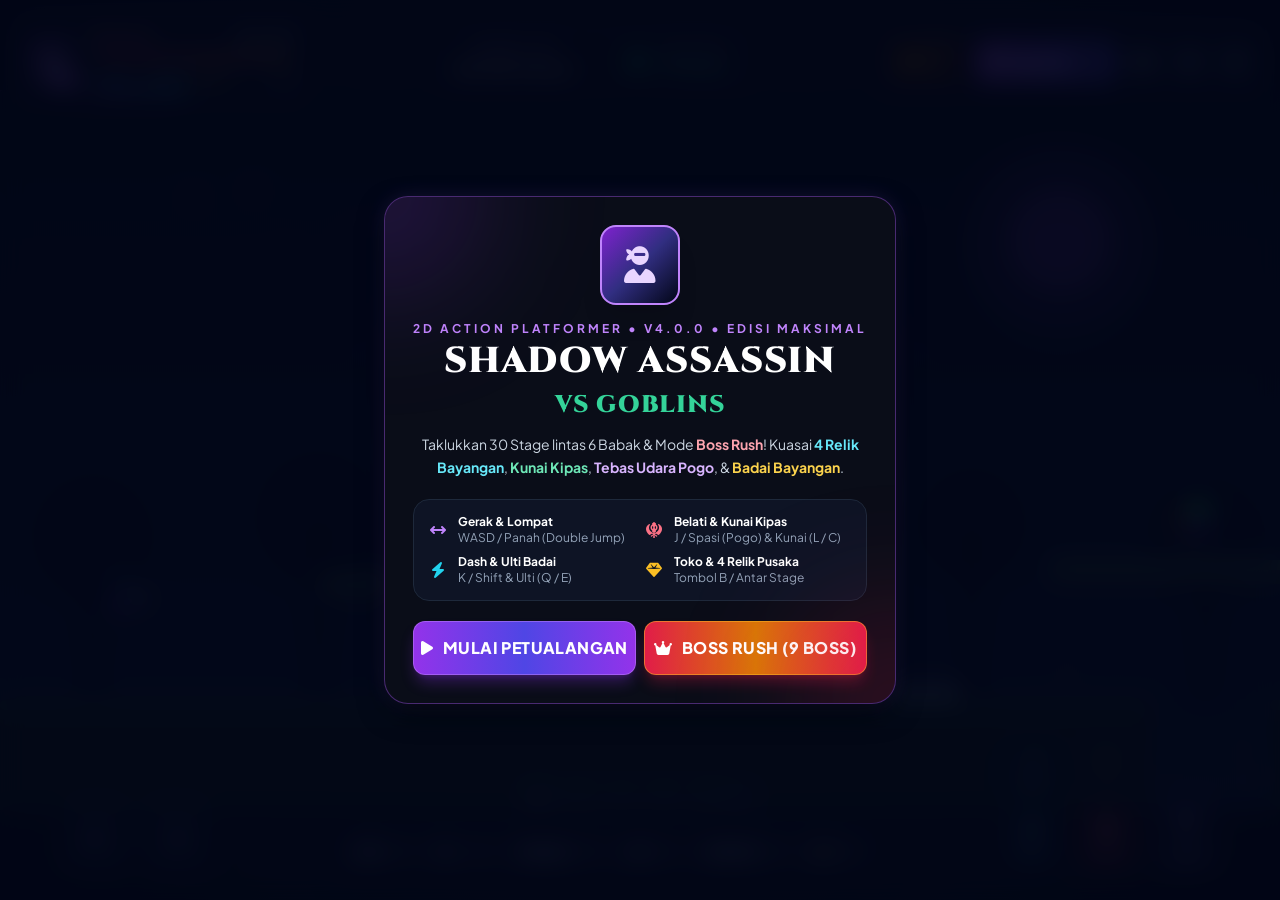
==== commit 3ec8a4c3: "feat(v4.0.0): Edisi Maksimal 2D — Boss Rush 9 Boss, 4 Relik Bayangan, Kunai Kipas x3, Tebas Udara Po" ====
--- a/index.html
+++ b/index.html
@@ -235,10 +235,18 @@
                 padding: 0.12rem 0.38rem !important;
                 font-size: 0.58rem !important;
             }
-            #btn-start-game, #btn-continue-stage {
+            #btn-start-game, #btn-continue-stage, #btn-boss-rush {
                 padding-top: 0.34rem !important;
                 padding-bottom: 0.34rem !important;
-                font-size: 0.76rem !important;
+                font-size: 0.74rem !important;
+            }
+            #shop-relics-bar {
+                margin-top: 0 !important;
+                gap: 0.2rem !important;
+            }
+            #shop-relics-bar .relic-pill {
+                padding: 0.06rem 0.32rem !important;
+                font-size: 0.54rem !important;
             }
             #end-modal #end-icon-wrap {
                 width: 2rem !important;
@@ -564,10 +572,10 @@
                 <i class="fa-solid fa-user-ninja text-2xl sm:text-4xl text-purple-200"></i>
             </div>
 
-            <div class="text-[10px] sm:text-xs font-bold uppercase tracking-[0.25em] text-purple-400 mb-0.5 sm:mb-1">2D Action Platformer • v3.0.0 • 30 Stage</div>
+            <div class="text-[10px] sm:text-xs font-bold uppercase tracking-[0.25em] text-purple-400 mb-0.5 sm:mb-1">2D Action Platformer • v4.0.0 • Edisi Maksimal</div>
             <h1 class="text-xl sm:text-4xl font-black text-white font-cinzel tracking-wide mb-2 sm:mb-3">SHADOW ASSASSIN<br><span class="text-emerald-400 text-base sm:text-2xl">VS GOBLINS</span></h1>
             <p class="start-desc text-slate-300 text-[11px] sm:text-sm leading-snug sm:leading-relaxed mb-3 sm:mb-5">
-                Taklukkan 30 Stage lintas 6 Babak hingga Mahkota Fajar Abadi! Manfaatkan <strong class="text-cyan-300">Pegas Bayangan</strong>, <strong class="text-emerald-300">Kunai</strong>, <strong class="text-rose-300">Backstab 1.5x</strong>, &amp; <strong class="text-amber-300">Badai Bayangan</strong>.
+                Taklukkan 30 Stage lintas 6 Babak &amp; Mode <strong class="text-rose-300">Boss Rush</strong>! Kuasai <strong class="text-cyan-300">4 Relik Bayangan</strong>, <strong class="text-emerald-300">Kunai Kipas</strong>, <strong class="text-purple-300">Tebas Udara Pogo</strong>, &amp; <strong class="text-amber-300">Badai Bayangan</strong>.
             </p>
 
             <div class="start-grid grid grid-cols-2 gap-2 text-left bg-slate-900/80 p-2.5 sm:p-3.5 rounded-xl sm:rounded-2xl border border-slate-800 mb-3 sm:mb-5 text-[11px] sm:text-xs">
@@ -581,8 +589,8 @@
                 <div class="flex items-center gap-2.5">
                     <i class="fa-solid fa-khanda text-rose-400 text-base w-5 text-center"></i>
                     <div>
-                        <div class="font-bold text-white">Belati &amp; Kunai</div>
-                        <div class="text-slate-400">J / Spasi &amp; Kunai (L / C)</div>
+                        <div class="font-bold text-white">Belati &amp; Kunai Kipas</div>
+                        <div class="text-slate-400">J / Spasi (Pogo) &amp; Kunai (L / C)</div>
                     </div>
                 </div>
                 <div class="flex items-center gap-2.5">
@@ -593,9 +601,9 @@
                     </div>
                 </div>
                 <div class="flex items-center gap-2.5">
-                    <i class="fa-solid fa-coins text-amber-400 text-base w-5 text-center"></i>
+                    <i class="fa-solid fa-gem text-amber-400 text-base w-5 text-center"></i>
                     <div>
-                        <div class="font-bold text-white">Toko Upgrade</div>
+                        <div class="font-bold text-white">Toko &amp; 4 Relik Pusaka</div>
                         <div class="text-slate-400">Tombol B / Antar Stage</div>
                     </div>
                 </div>
@@ -615,6 +623,9 @@
                 <button id="btn-start-game" class="flex-1 py-3 sm:py-3.5 rounded-xl bg-gradient-to-r from-purple-600 via-indigo-600 to-purple-600 hover:from-purple-500 hover:to-indigo-500 text-white font-extrabold text-sm sm:text-base tracking-wide shadow-lg shadow-purple-600/30 border border-purple-400/50 transition active:scale-95">
                     <i class="fa-solid fa-play mr-1.5"></i> MULAI PETUALANGAN
                 </button>
+                <button id="btn-boss-rush" class="flex-1 py-3 sm:py-3.5 rounded-xl bg-gradient-to-r from-rose-600 via-amber-600 to-rose-600 hover:from-rose-500 hover:to-amber-500 text-white font-extrabold text-sm sm:text-base tracking-wide shadow-lg shadow-rose-600/30 border border-amber-400/50 transition active:scale-95">
+                    <i class="fa-solid fa-crown mr-1.5"></i> BOSS RUSH (9 BOSS)
+                </button>
             </div>
         </div>
     </div>
@@ -625,9 +636,12 @@
             <div class="flex flex-wrap items-center justify-between gap-2 pb-4 border-b border-slate-800">
                 <div>
                     <span id="shop-subtitle" class="text-[11px] font-bold uppercase tracking-widest text-purple-400">Persiapan Pertempuran</span>
-                    <h2 class="text-xl sm:text-2xl font-black text-white font-cinzel flex items-center gap-2">
-                        <i class="fa-solid fa-store text-purple-400"></i> TOKO BAYANGAN
-                    </h2>
+                    <div class="flex flex-wrap items-center gap-2">
+                        <h2 class="text-xl sm:text-2xl font-black text-white font-cinzel flex items-center gap-2">
+                            <i class="fa-solid fa-store text-purple-400"></i> TOKO BAYANGAN
+                        </h2>
+                        <div id="shop-relics-bar" class="flex flex-wrap items-center gap-1.5"></div>
+                    </div>
                 </div>
                 <div class="flex items-center gap-2 bg-amber-950/80 border border-amber-500/50 px-3.5 py-1.5 rounded-xl">
                     <i class="fa-solid fa-coins text-amber-400 text-lg"></i>
@@ -1109,6 +1123,46 @@
                     osc.start(now + i * 0.07);
                     osc.stop(now + i * 0.07 + 0.32);
                 });
+            } else if (type === 'lightning') {
+                const osc = this.ctx.createOscillator();
+                const gain = this.ctx.createGain();
+                osc.type = 'sawtooth';
+                osc.frequency.setValueAtTime(1320, now);
+                osc.frequency.exponentialRampToValueAtTime(240, now + 0.14);
+                gain.gain.setValueAtTime(0.18, now);
+                gain.gain.exponentialRampToValueAtTime(0.008, now + 0.14);
+                osc.connect(gain);
+                gain.connect(this.ctx.destination);
+                this.attachCleanup(osc, gain);
+                osc.start(now);
+                osc.stop(now + 0.14);
+            } else if (type === 'pogo') {
+                const osc = this.ctx.createOscillator();
+                const gain = this.ctx.createGain();
+                osc.type = 'sine';
+                osc.frequency.setValueAtTime(340, now);
+                osc.frequency.exponentialRampToValueAtTime(760, now + 0.13);
+                gain.gain.setValueAtTime(0.2, now);
+                gain.gain.exponentialRampToValueAtTime(0.01, now + 0.13);
+                osc.connect(gain);
+                gain.connect(this.ctx.destination);
+                this.attachCleanup(osc, gain);
+                osc.start(now);
+                osc.stop(now + 0.13);
+            } else if (type === 'boss_kill') {
+                [196.00, 293.66, 392.00, 587.33].forEach((freq, i) => {
+                    const osc = this.ctx.createOscillator();
+                    const gain = this.ctx.createGain();
+                    osc.type = 'sawtooth';
+                    osc.frequency.setValueAtTime(freq, now + i * 0.06);
+                    gain.gain.setValueAtTime(0.16, now + i * 0.06);
+                    gain.gain.exponentialRampToValueAtTime(0.006, now + i * 0.06 + 0.42);
+                    osc.connect(gain);
+                    gain.connect(this.ctx.destination);
+                    this.attachCleanup(osc, gain);
+                    osc.start(now + i * 0.06);
+                    osc.stop(now + i * 0.06 + 0.42);
+                });
             } else if (type === 'ending') {
                 // Akord fajar hangat dan damai saat melihat matahari terbit
                 const notes = [
@@ -1193,6 +1247,22 @@
                 this.attachCleanup(osc, gain);
                 osc.start(now);
                 osc.stop(now + intervalMs / 1000 * 0.92);
+
+                // Harmoni sub-bass 2D setiap ketukan ke-4
+                if (this.bgmStep % 4 === 0) {
+                    const subOsc = this.ctx.createOscillator();
+                    const subGain = this.ctx.createGain();
+                    subOsc.type = 'sine';
+                    subOsc.frequency.setValueAtTime(freq * 0.5, now);
+                    subGain.gain.setValueAtTime(0.001, now);
+                    subGain.gain.linearRampToValueAtTime(0.022, now + 0.04);
+                    subGain.gain.exponentialRampToValueAtTime(0.001, now + intervalMs / 1000 * 1.7);
+                    subOsc.connect(subGain);
+                    subGain.connect(this.ctx.destination);
+                    this.attachCleanup(subOsc, subGain);
+                    subOsc.start(now);
+                    subOsc.stop(now + intervalMs / 1000 * 1.75);
+                }
                 this.bgmStep++;
             } catch (e) {}
         }, intervalMs);
@@ -2260,13 +2330,14 @@
 
 // --- 4. STATE PERMAINAN, SAVE RECORD & PLAYER UPGRADES ---
 const RANK_ORDER = { S: 4, A: 3, B: 2, C: 1 };
+const BOSS_RUSH_STAGES = [2, 5, 7, 11, 16, 19, 23, 27, 29]; // 9 Stage Panglima & Kaisar Agung
 
 function loadBestRecord() {
     try {
         const raw = localStorage.getItem('shadow_assassin_record_v1');
         if (raw) return JSON.parse(raw);
     } catch (e) {}
-    return { bestKills: 0, bestGold: 0, cleared: false, maxStageReached: 0, bestRank: '', bestTimeSec: 0, totalSecrets: 0 };
+    return { bestKills: 0, bestGold: 0, cleared: false, maxStageReached: 0, bestRank: '', bestTimeSec: 0, totalSecrets: 0, bossRushCleared: false };
 }
 
 function saveBestRecord(kills, gold, cleared, extras = {}) {
@@ -2285,7 +2356,8 @@
             maxStageReached: Math.max(prev.maxStageReached || 0, extras.maxStageReached !== undefined ? extras.maxStageReached : game.stageIndex),
             bestRank: nextRank,
             bestTimeSec: nextTime,
-            totalSecrets: Math.max(prev.totalSecrets || 0, extras.secretsFound || 0)
+            totalSecrets: Math.max(prev.totalSecrets || 0, extras.secretsFound || 0),
+            bossRushCleared: Boolean(prev.bossRushCleared || extras.bossRushCleared)
         };
         localStorage.setItem('shadow_assassin_record_v1', JSON.stringify(next));
         return next;
@@ -2296,7 +2368,7 @@
 
 function saveStageProgress() {
     try {
-        if (game.stageIndex <= 0) return;
+        if (game.bossRushMode || game.stageIndex <= 0) return;
         const payload = {
             stageIndex: game.stageIndex,
             gold: game.gold,
@@ -2349,6 +2421,8 @@
     secretsFound: 0,
     damageTaken: 0,
     elapsedFrames: 0,
+    bossRushMode: false,
+    bossRushStep: 0,
     upgrades: {
         atkLevel: 1,
         hpLevel: 1,
@@ -2408,7 +2482,74 @@
 let floatingTexts = [];
 let afterimages = [];
 let bgProps = [];
+let shockRings = [];
+let lightningBolts = [];
 let bannerTimeoutId = null;
+
+// Partikel Cuaca Atmosferik 2D (38 partikel pooled bebas alokasi GC)
+const weatherParticles = Array.from({ length: 38 }, (_, i) => ({
+    x: (i * 97) % VIEW_WIDTH,
+    y: (i * 53) % VIEW_HEIGHT,
+    size: 1.5 + (i % 3) * 1.1,
+    speedX: ((i % 5) - 2) * 0.35,
+    speedY: 0.6 + (i % 4) * 0.45,
+    phase: i * 0.7
+}));
+
+function getTotalUpgradeLevel() {
+    return (game.upgrades.atkLevel || 1) + (game.upgrades.hpLevel || 1) + (game.upgrades.spdLevel || 1) - 2;
+}
+
+// 4 Relik Pusaka Bayangan (Aktif Otomatis sesuai Total Level Upgrade)
+function hasRelic(id) {
+    const lv = getTotalUpgradeLevel();
+    if (id === 'magnet') return lv >= 1;    // Relik I: Magnet Bayangan (Lv 1+)
+    if (id === 'lightning') return lv >= 4; // Relik II: Segel Kilat Tangkis (Lv 4+)
+    if (id === 'vampire') return lv >= 8;   // Relik III: Jubah Vampir Gerhana (Lv 8+)
+    if (id === 'astral') return lv >= 14;   // Relik IV: Mahkota Astral Abadi (Lv 14+)
+    return false;
+}
+
+function spawnShockRing(x, y, maxR, color, lineW = 4) {
+    if (shockRings.length < 18) {
+        shockRings.push({ x, y, r: 10, maxR, color, lineW, life: 16, maxLife: 16 });
+    }
+}
+
+function triggerParryLightning(fromX, fromY) {
+    if (!hasRelic('lightning') || !player) return;
+    let nearest = null;
+    let bestDist = 420;
+    for (const en of enemies) {
+        if (en.dead) continue;
+        const ecx = en.x + en.w / 2;
+        const ecy = en.y + en.h / 2;
+        const d = Math.hypot(ecx - fromX, ecy - fromY);
+        if (d < bestDist) {
+            bestDist = d;
+            nearest = en;
+        }
+    }
+    if (!nearest) return;
+    const tx = nearest.x + nearest.w / 2;
+    const ty = nearest.y + nearest.h / 2;
+    const dmg = Math.max(10, Math.round(player.attackDamage * 0.55));
+    nearest.takeDamage(dmg, Math.sign(tx - fromX || player.facing) * 4, { fromKunai: true, isBackstab: false });
+    const pts = [{ x: fromX, y: fromY }];
+    const segs = 5;
+    for (let s = 1; s < segs; s++) {
+        const t = s / segs;
+        pts.push({
+            x: fromX + (tx - fromX) * t + (Math.random() - 0.5) * 26,
+            y: fromY + (ty - fromY) * t + (Math.random() - 0.5) * 26
+        });
+    }
+    pts.push({ x: tx, y: ty });
+    lightningBolts.push({ pts, color: '#38bdf8', life: 12, maxLife: 12 });
+    spawnShockRing(tx, ty, 38, '#38bdf8', 3);
+    sfx.play('lightning');
+    addFloatingText('KILAT TANGKIS!', tx, nearest.y - 16, '#67e8f9');
+}
 
 function pushParticle(pt) {
     if (particles.length < 150) {
@@ -2494,6 +2635,11 @@
     update(stage) {
         this.animTime += 0.15;
 
+        // Relik IV (Mahkota Astral): Regenerasi Fury pasif saat bertempur
+        if (hasRelic('astral') && game.worldTick % 45 === 0 && enemies.some(e => !e.dead)) {
+            this.addFury(1);
+        }
+
         if (this.invulnTimer > 0) this.invulnTimer--;
         if (this.attackCooldown > 0) this.attackCooldown--;
         if (this.kunaiCooldown > 0) this.kunaiCooldown--;
@@ -2526,13 +2672,17 @@
                 w: this.w + 28,
                 h: this.h + 16
             };
+            const dashMult = game.upgrades.spdLevel >= 4 ? 0.9 : 0.75;
             enemies.forEach(en => {
                 if (!en.dead && this.dashHitSet && !this.dashHitSet.has(en) && rectOverlap(dashBox, en)) {
                     this.dashHitSet.add(en);
                     const isBackstab = (en.facing === 1 && (this.x + this.w / 2) < (en.x + en.w / 2)) ||
                                        (en.facing === -1 && (this.x + this.w / 2) > (en.x + en.w / 2));
-                    const dmg = Math.round(this.attackDamage * 0.75);
+                    const dmg = Math.round(this.attackDamage * dashMult);
                     en.takeDamage(dmg, this.facing * 5, { fromDash: true, isBackstab });
+                    if (game.upgrades.spdLevel >= 4) {
+                        spawnShockRing(en.x + en.w / 2, en.y + en.h / 2, 34, '#22d3ee', 3);
+                    }
                     this.addFury(10);
                 }
             });
@@ -2668,13 +2818,17 @@
                     w: this.w + 32,
                     h: this.h + 16
                 };
+                const dashMult = game.upgrades.spdLevel >= 4 ? 0.9 : 0.75;
                 enemies.forEach(en => {
                     if (!en.dead && !this.dashHitSet.has(en) && rectOverlap(startDashBox, en)) {
                         this.dashHitSet.add(en);
                         const isBackstab = (en.facing === 1 && (this.x + this.w / 2) < (en.x + en.w / 2)) ||
                                            (en.facing === -1 && (this.x + this.w / 2) > (en.x + en.w / 2));
-                        const dmg = Math.round(this.attackDamage * 0.75);
+                        const dmg = Math.round(this.attackDamage * dashMult);
                         en.takeDamage(dmg, this.facing * 5, { fromDash: true, isBackstab });
+                        if (game.upgrades.spdLevel >= 4) {
+                            spawnShockRing(en.x + en.w / 2, en.y + en.h / 2, 34, '#22d3ee', 3);
+                        }
                         this.addFury(10);
                     }
                 });
@@ -2838,17 +2992,23 @@
         sfx.play('kunai');
         const originX = this.x + this.w / 2 + this.facing * 18;
         const originY = this.y + 22;
-        playerProjectiles.push({
-            x: originX,
-            y: originY,
-            vx: this.facing * 14.5,
-            vy: 0,
-            facing: this.facing,
-            damage: Math.round(this.attackDamage * 0.72),
-            life: 54,
-            dead: false
-        });
-        spawnParticles(originX, originY, '#34d399', 5);
+        const atkLv = game.upgrades.atkLevel || 1;
+        // Evolusi Kunai 2D: Lv.1-3 = 1 Kunai, Lv.4-6 = 2 Kunai Kembar, Lv.7+ = 3 Kunai Kipas (Triple Fan)
+        const vyList = atkLv >= 7 ? [-2.1, 0, 2.1] : (atkLv >= 4 ? [-1.1, 1.1] : [0]);
+        const kunaiDmg = Math.round(this.attackDamage * 0.72);
+        for (let i = 0; i < vyList.length; i++) {
+            playerProjectiles.push({
+                x: originX,
+                y: originY + (vyList.length === 2 ? (i === 0 ? -3 : 3) : 0),
+                vx: this.facing * 14.5,
+                vy: vyList[i],
+                facing: this.facing,
+                damage: kunaiDmg,
+                life: 54,
+                dead: false
+            });
+        }
+        spawnParticles(originX, originY, '#34d399', 5 + vyList.length);
     }
 
     performAttack() {
@@ -2863,40 +3023,46 @@
             this.vx = this.facing * 4.5;
         }
 
-        // Hitbox tebasan di depan Assassin (+bonus jangkauan saat Air Slash)
-        const isAirSlash = !this.onGround && this.vy > 2.0;
+        // Hitbox tebasan di depan Assassin (+bonus jangkauan saat Air Slash / Pogo)
+        const isAirSlash = !this.onGround && this.vy > 1.5;
         const reach = (this.comboStep === 3 ? 88 : 72) + (isAirSlash ? 16 : 0);
         const hitbox = {
             x: this.facing === 1 ? this.x + this.w / 2 : this.x + this.w / 2 - reach,
             y: this.y - 12,
             w: reach,
-            h: this.h + 22
+            h: this.h + (isAirSlash ? 28 : 22)
         };
 
-        // Hancurkan anak panah / orb / bom goblin jika ditebas + reward cooldown dash & fury!
+        // Hancurkan anak panah / orb / bom goblin jika ditebas + reward cooldown dash & fury + Relik Kilat!
+        let parriedAny = false;
         projectiles.forEach(proj => {
             if (!proj.dead && !proj.isWave && rectOverlap(hitbox, { x: proj.x - 10, y: proj.y - 10, w: 20, h: 20 })) {
                 proj.dead = true;
+                parriedAny = true;
                 this.dashCooldown = Math.max(0, this.dashCooldown - 12);
                 this.addFury(proj.isBomb ? 15 : 14);
                 game.hitStop = Math.max(game.hitStop, 2);
                 sfx.play('parry');
                 spawnParticles(proj.x, proj.y, '#38bdf8', 8);
                 addFloatingText(proj.isBomb ? "BOM TANGKIS!" : "TANGKIS!", proj.x, proj.y - 10, '#38bdf8');
+                triggerParryLightning(proj.x, proj.y);
             }
         });
 
-        // Gelombang Sabit Bayangan saat Belati Lv.3+ pada Combo ke-3
+        // Evolusi Gelombang Sabit Bayangan saat Belati Lv.3+ (Lv.6+ = Sabit Gerhana Agung) pada Combo ke-3
         if (game.upgrades.atkLevel >= 3 && this.comboStep === 3) {
+            const isGrandCrescent = game.upgrades.atkLevel >= 6;
             playerProjectiles.push({
                 x: this.x + this.w / 2 + this.facing * 24,
                 y: this.y + this.h * 0.45,
-                vx: this.facing * 12,
+                vx: this.facing * (isGrandCrescent ? 13.5 : 12),
                 vy: 0,
                 facing: this.facing,
-                damage: Math.round(this.attackDamage * 0.9),
-                life: 32,
+                damage: Math.round(this.attackDamage * (isGrandCrescent ? 1.15 : 0.9)),
+                life: isGrandCrescent ? 38 : 32,
+                radius: isGrandCrescent ? 28 : 22,
                 isCrescent: true,
+                isGrand: isGrandCrescent,
                 hitSet: new Set(),
                 dead: false
             });
@@ -2909,11 +3075,12 @@
             }
         });
 
-        // Cek terkena Goblin
+        // Cek terkena Goblin (+ Skala Penguasaan Combo 5/10/15 Hit)
         let hitAny = false;
         let hitBoss = false;
         const dmgMultiplier = this.comboStep === 3 ? 1.35 : 1.0;
-        const finalDmg = Math.round(this.attackDamage * dmgMultiplier);
+        const comboBonus = game.comboCount >= 15 ? 1.32 : (game.comboCount >= 10 ? 1.22 : (game.comboCount >= 5 ? 1.12 : 1.0));
+        const finalDmg = Math.round(this.attackDamage * dmgMultiplier * comboBonus);
 
         enemies.forEach(en => {
             if (!en.dead && rectOverlap(hitbox, en)) {
@@ -2928,6 +3095,16 @@
 
         if (isAirSlash) {
             spawnParticles(this.x + this.w / 2 + this.facing * 28, this.y + this.h / 2, '#38bdf8', 5);
+            // Manuver 2D Baru: Tebas Udara Pogo (memantul ke atas & memulihkan 1 lompatan udara saat mengenai musuh/proyektil)
+            if (hitAny || parriedAny) {
+                this.vy = -8.6;
+                this.jumpsLeft = Math.max(this.jumpsLeft, 1);
+                this.scaleX = 0.88;
+                this.scaleY = 1.14;
+                sfx.play('pogo');
+                spawnShockRing(this.x + this.w / 2, this.y + this.h, 42, '#38bdf8', 3);
+                addFloatingText('POGO SLASH!', this.x + this.w / 2, this.y - 18, '#67e8f9');
+            }
         }
 
         if (hitAny) {
@@ -2953,6 +3130,8 @@
 
         const cx = this.x + this.w / 2;
         const cy = this.y + this.h / 2;
+        spawnShockRing(cx, cy, 240, '#a855f7', 6);
+        spawnShockRing(cx, cy, 185, '#facc15', 4);
 
         // Hancurkan semua proyektil & bom musuh di sekitar pusaran badai
         for (const proj of projectiles) {
@@ -2981,6 +3160,32 @@
                 }
             }
         });
+
+        // Relik IV (Mahkota Astral) / Belati Lv.5+: Luncurkan 2 Gelombang Sabit Astral Kiri-Kanan & Pulihkan 15% HP!
+        if (hasRelic('astral') || game.upgrades.atkLevel >= 5) {
+            if (hasRelic('astral') && this.hp < this.maxHp) {
+                const ultHeal = Math.max(15, Math.round(this.maxHp * 0.15));
+                this.hp = Math.min(this.maxHp, this.hp + ultHeal);
+                addFloatingText(`+${ultHeal} HP ASTRAL`, cx, this.y - 44, '#4ade80', true);
+                updateHUD();
+            }
+            [-1, 1].forEach(dir => {
+                playerProjectiles.push({
+                    x: cx + dir * 24,
+                    y: this.y + this.h * 0.45,
+                    vx: dir * 14,
+                    vy: 0,
+                    facing: dir,
+                    damage: Math.round(this.attackDamage * 1.25),
+                    life: 44,
+                    radius: 30,
+                    isCrescent: true,
+                    isGrand: true,
+                    hitSet: new Set(),
+                    dead: false
+                });
+            });
+        }
 
         for (let i = 0; i < 24; i++) {
             const ang = (Math.PI * 2 * i) / 24;
@@ -3065,6 +3270,17 @@
             ctx.restore();
         }
 
+        // Aura 2D Penguasaan Combo Tinggi (10+ Hit)
+        if (game.comboCount >= 10 && game.comboTimer > 0) {
+            ctx.save();
+            ctx.strokeStyle = game.comboCount >= 15 ? 'rgba(250, 204, 21, 0.38)' : 'rgba(56, 189, 248, 0.32)';
+            ctx.lineWidth = 2.5;
+            ctx.beginPath();
+            ctx.arc(cx, cy, 29 + Math.sin(this.animTime * 2) * 2.5, 0, Math.PI * 2);
+            ctx.stroke();
+            ctx.restore();
+        }
+
         ctx.save();
 
         // Efek kedip saat invulnerable setelah terkena serangan
@@ -3078,7 +3294,7 @@
         for (let i = 1; i < this.scarfPoints.length; i++) {
             ctx.lineTo(this.scarfPoints[i].x, this.scarfPoints[i].y);
         }
-        ctx.strokeStyle = '#9333ea';
+        ctx.strokeStyle = hasRelic('astral') ? '#c084fc' : '#9333ea';
         ctx.lineWidth = 6;
         ctx.lineCap = 'round';
         ctx.stroke();
@@ -3125,20 +3341,28 @@
         ctx.fillStyle = this.fury >= 100 ? '#facc15' : '#22d3ee';
         ctx.fillRect(3, -19, 7, 3.5);
 
-        // Belati di Tangan (atau pose melempar Kunai)
+        // Belati di Tangan (atau pose melempar Kunai + Bilah Plasma 2D saat Belati Lv.4+)
         ctx.save();
         if (this.attackTimer > 0) {
             ctx.rotate(this.comboStep % 2 === 1 ? 0.8 : -0.7);
         } else if (this.kunaiTimer > 0) {
             ctx.rotate(-0.45);
         }
-        ctx.fillStyle = this.kunaiTimer > 0 ? '#6ee7b7' : '#e2e8f0';
+        ctx.fillStyle = this.kunaiTimer > 0 ? '#6ee7b7' : (game.upgrades.atkLevel >= 7 ? '#fde047' : '#e2e8f0');
         ctx.beginPath();
         ctx.moveTo(8, -2);
-        ctx.lineTo(28, -5);
+        ctx.lineTo(29, -5);
         ctx.lineTo(22, 3);
         ctx.closePath();
         ctx.fill();
+        if (game.upgrades.atkLevel >= 4) {
+            ctx.strokeStyle = game.upgrades.atkLevel >= 7 ? '#f43f5e' : '#38bdf8';
+            ctx.lineWidth = 1.6;
+            ctx.beginPath();
+            ctx.moveTo(9, -2);
+            ctx.lineTo(29, -5);
+            ctx.stroke();
+        }
         ctx.restore();
 
         // Efek Arc Tebasan Belati (Slash Trail cepat tanpa shadowBlur)
@@ -4173,11 +4397,17 @@
         game.totalKills++;
         if (player) {
             player.addFury(this.isBossType() ? 35 : 15);
+            // Relik III (Jubah Vampir Gerhana): Hisap darah musuh yang tumbang
+            if (!droppedInVoid && hasRelic('vampire') && player.hp > 0 && player.hp < player.maxHp) {
+                const vampHeal = Math.max(4, Math.round(player.maxHp * 0.035));
+                player.hp = Math.min(player.maxHp, player.hp + vampHeal);
+                addFloatingText(`+${vampHeal} VAMPIR`, player.x + player.w / 2, player.y - 16, '#4ade80');
+            }
         }
 
         const stage = STAGES[game.stageIndex];
         let count = Math.floor(Math.random() * (this.goldDrop[1] - this.goldDrop[0] + 1)) + this.goldDrop[0];
-        if (!droppedInVoid && game.comboCount >= 5) count += 1;
+        if (!droppedInVoid && game.comboCount >= 5) count += (hasRelic('magnet') ? 2 : 1);
         const coinValue = this.isBossType()
             ? (game.stageIndex < 8 ? 15 : 24 + (game.stageIndex - 7) * 3)
             : (game.stageIndex < 8 ? 10 + game.stageIndex * 4 : 38 + (game.stageIndex - 7) * 3);
@@ -4191,6 +4421,11 @@
         } else {
             spawnParticles(this.x + this.w / 2, this.y + this.h / 2, '#22c55e', 22);
             spawnParticles(this.x + this.w / 2, this.y + this.h / 2, '#facc15', 12);
+            if (this.isBossType()) {
+                sfx.play('boss_kill');
+                spawnShockRing(this.x + this.w / 2, this.y + this.h / 2, 160, '#f43f5e', 6);
+                spawnShockRing(this.x + this.w / 2, this.y + this.h / 2, 110, '#facc15', 4);
+            }
 
             for (let i = 0; i < count; i++) {
                 coins.push({
@@ -4956,6 +5191,8 @@
     particles = [];
     floatingTexts = [];
     afterimages = [];
+    shockRings = [];
+    lightningBolts = [];
     game.cameraX = 0;
     resetInputKeys();
 
@@ -4978,13 +5215,16 @@
     updateHUD();
     syncTouchAndAbilityUI();
     saveStageProgress();
-    if (index > 0) {
+    if (!game.bossRushMode && index > 0) {
         saveBestRecord(game.totalKills, game.totalGoldEarned, false, { maxStageReached: index });
     }
     if (game.state === 'playing') {
         sfx.startBGM(index);
     }
-    showBanner(stage.subtitle, stage.name.toUpperCase(), stage.desc);
+    const bannerSub = game.bossRushMode
+        ? `BOSS RUSH ${game.bossRushStep + 1} / ${BOSS_RUSH_STAGES.length} • ${stage.subtitle}`
+        : stage.subtitle;
+    showBanner(bannerSub, stage.name.toUpperCase(), stage.desc);
 }
 
 // --- 9. UPDATE HUD, PAUSE & TOKO UPGRADE ---
@@ -5001,10 +5241,12 @@
         reviveBadge.classList.toggle('hidden', !player.hasShadowRevive);
     }
 
-    const totalLv = game.upgrades.atkLevel + game.upgrades.hpLevel + game.upgrades.spdLevel - 2;
+    const totalLv = getTotalUpgradeLevel();
     document.getElementById('hud-levelBadge').textContent = `LV ${totalLv}`;
 
-    document.getElementById('hud-stage-num').textContent = `STAGE ${stage.id} / ${STAGES.length}`;
+    document.getElementById('hud-stage-num').textContent = game.bossRushMode
+        ? `BOSS RUSH ${game.bossRushStep + 1} / ${BOSS_RUSH_STAGES.length}`
+        : `STAGE ${stage.id} / ${STAGES.length}`;
     document.getElementById('hud-stage-name').textContent = stage.name;
     document.getElementById('hud-enemy-count').textContent = aliveEnemies > 0 ? `${aliveEnemies} Musuh` : `PORTAL BUKA!`;
     document.getElementById('hud-gold').textContent = game.gold;
@@ -5033,8 +5275,10 @@
 
     // Attack
     const costAtk = getUpgradeCost('atk');
-    document.getElementById('lvl-atk').textContent = `Lv.${game.upgrades.atkLevel}`;
-    document.getElementById('stat-atk').textContent = `Damage Saat Ini: ${player.attackDamage}`;
+    const atkLv = game.upgrades.atkLevel;
+    const kunaiCnt = atkLv >= 7 ? 3 : (atkLv >= 4 ? 2 : 1);
+    document.getElementById('lvl-atk').textContent = `Lv.${atkLv}`;
+    document.getElementById('stat-atk').textContent = `Damage Saat Ini: ${player.attackDamage}${kunaiCnt > 1 ? ` • Kunai x${kunaiCnt}` : ''}`;
     document.getElementById('cost-atk').textContent = `${costAtk} Emas`;
 
     // HP
@@ -5053,6 +5297,24 @@
 
     // Heal
     document.getElementById('stat-heal').textContent = `HP: ${Math.ceil(player.hp)} / ${player.maxHp}`;
+
+    // 4 Relik Pusaka Bayangan (otomatis terbuka sesuai Total Level)
+    const relicsBar = document.getElementById('shop-relics-bar');
+    if (relicsBar) {
+        const relicDefs = [
+            { id: 'magnet', name: 'Magnet', req: 1, icon: 'fa-magnet', color: 'text-amber-300 border-amber-400/50 bg-amber-950/60' },
+            { id: 'lightning', name: 'Kilat Tangkis', req: 4, icon: 'fa-bolt', color: 'text-cyan-300 border-cyan-400/50 bg-cyan-950/60' },
+            { id: 'vampire', name: 'Jubah Vampir', req: 8, icon: 'fa-droplet', color: 'text-rose-300 border-rose-400/50 bg-rose-950/60' },
+            { id: 'astral', name: 'Mahkota Astral', req: 14, icon: 'fa-crown', color: 'text-purple-200 border-purple-400/60 bg-purple-950/70' }
+        ];
+        relicsBar.innerHTML = relicDefs.map(r => {
+            const active = hasRelic(r.id);
+            const cls = active
+                ? r.color
+                : 'text-slate-500 border-slate-700/60 bg-slate-900/60 opacity-75';
+            return `<span class="relic-pill inline-flex items-center gap-1 px-2 py-0.5 rounded-full border text-[10px] font-bold ${cls}" title="Terbuka pada Total Level ${r.req}"><i class="fa-solid ${r.icon}"></i>${r.name}${active ? ' ✓' : ` (Lv.${r.req})`}</span>`;
+        }).join('');
+    }
 }
 
 function openShop(betweenStages = false) {
@@ -5063,7 +5325,16 @@
 
     const storyBox = document.getElementById('shop-story-box');
     const stage = STAGES[game.stageIndex];
-    if (betweenStages && game.stageIndex < STAGES.length - 1) {
+    if (betweenStages && game.bossRushMode && game.bossRushStep < BOSS_RUSH_STAGES.length - 1) {
+        const nextBossStage = STAGES[BOSS_RUSH_STAGES[game.bossRushStep + 1]];
+        document.getElementById('shop-subtitle').textContent = `BOSS RUSH ${game.bossRushStep + 1} / ${BOSS_RUSH_STAGES.length} SELESAI!`;
+        document.getElementById('btn-close-shop-text').textContent = ` TANTANG BOSS ${game.bossRushStep + 2}: ${nextBossStage.name.toUpperCase()}`;
+        if (storyBox && stage.storyNote) {
+            document.getElementById('shop-story-title').textContent = stage.storyTitle || `BOSS ${game.bossRushStep + 1} DITAKLUKKAN`;
+            document.getElementById('shop-story-text').textContent = stage.storyNote;
+            storyBox.classList.remove('hidden');
+        }
+    } else if (betweenStages && game.stageIndex < STAGES.length - 1) {
         document.getElementById('shop-subtitle').textContent = `STAGE ${game.stageIndex + 1} SELESAI!`;
         document.getElementById('btn-close-shop-text').textContent = `MASUKI STAGE ${game.stageIndex + 2}: ${STAGES[game.stageIndex + 1].name.toUpperCase()}`;
         if (storyBox && stage.storyNote) {
@@ -5087,7 +5358,12 @@
     game.betweenStages = false;
     game.state = 'playing';
     if (advanceNext) {
-        loadStage(game.stageIndex + 1, false, false);
+        if (game.bossRushMode) {
+            game.bossRushStep = Math.min(BOSS_RUSH_STAGES.length - 1, game.bossRushStep + 1);
+            loadStage(BOSS_RUSH_STAGES[game.bossRushStep], false, false);
+        } else {
+            loadStage(game.stageIndex + 1, false, false);
+        }
     }
     resetInputKeys();
 }
@@ -5639,9 +5915,11 @@
     const timeSec = Math.max(1, Math.round(game.elapsedFrames / 60));
     const mm = String(Math.floor(timeSec / 60)).padStart(2, '0');
     const ss = String(timeSec % 60).padStart(2, '0');
-    const maxChests = STAGES.reduce((acc, s) => acc + (s.chests ? s.chests.length : 0), 0);
-    const parTimeSec = Math.max(720, STAGES.length * 60);
-    const dmgDivisor = Math.max(24, STAGES.length * 10);
+    const maxChests = game.bossRushMode
+        ? BOSS_RUSH_STAGES.reduce((acc, idx) => acc + (STAGES[idx].chests ? STAGES[idx].chests.length : 0), 0)
+        : STAGES.reduce((acc, s) => acc + (s.chests ? s.chests.length : 0), 0);
+    const parTimeSec = game.bossRushMode ? 540 : Math.max(720, STAGES.length * 60);
+    const dmgDivisor = game.bossRushMode ? 120 : Math.max(24, STAGES.length * 10);
     const chestWeight = STAGES.length > 10 ? 2 : 3;
     const rankScore = 100
         - Math.min(48, Math.floor(game.damageTaken / dmgDivisor))
@@ -5666,7 +5944,8 @@
         rank,
         timeSec,
         secretsFound: game.secretsFound,
-        maxStageReached: STAGES.length - 1
+        maxStageReached: STAGES.length - 1,
+        bossRushCleared: Boolean(game.bossRushMode)
     });
     renderStageSelect();
 
@@ -5676,9 +5955,15 @@
 
     iconWrap.className = 'w-16 h-16 sm:w-20 sm:h-20 mx-auto mb-3 sm:mb-4 rounded-2xl flex items-center justify-center text-3xl sm:text-4xl border-2 bg-amber-950/80 border-amber-400 text-amber-300';
     icon.className = 'fa-solid fa-trophy';
-    document.getElementById('end-sub').textContent = `SELURUH ${STAGES.length} STAGE DITAKLUKKAN`;
-    document.getElementById('end-title').textContent = 'SANG MASTER ASSASSIN!';
-    document.getElementById('end-desc').textContent = 'Selamat! Lintas 6 Babak penuh rintangan, kamu telah menumbangkan para Panglima Goblin hingga Kaisar Agung Azhorak!';
+    document.getElementById('end-sub').textContent = game.bossRushMode
+        ? `MODE BOSS RUSH • ${BOSS_RUSH_STAGES.length} PANGLIMA DITAKLUKKAN`
+        : `SELURUH ${STAGES.length} STAGE DITAKLUKKAN`;
+    document.getElementById('end-title').textContent = game.bossRushMode
+        ? 'PENAKLUK 9 PANGLIMA!'
+        : 'SANG MASTER ASSASSIN!';
+    document.getElementById('end-desc').textContent = game.bossRushMode
+        ? 'Luar biasa! Kamu berhasil menumbangkan ke-9 Panglima Goblin & Kaisar Agung Azhorak secara beruntun di Mode Boss Rush!'
+        : 'Selamat! Lintas 6 Babak penuh rintangan, kamu telah menumbangkan para Panglima Goblin hingga Kaisar Agung Azhorak!';
     document.getElementById('end-kills').textContent = game.totalKills;
     document.getElementById('end-gold').textContent = game.totalGoldEarned;
 
@@ -5825,6 +6110,7 @@
                     sfx.play('parry');
                     spawnParticles(ep.x, ep.y, '#38bdf8', 10);
                     addFloatingText(ep.isBomb ? "BOM TANGKIS!" : (kp.isCrescent ? "SABIT TANGKIS!" : "KUNAI TANGKIS!"), ep.x, ep.y - 12, '#38bdf8');
+                    triggerParryLightning(ep.x, ep.y);
                     if (!kp.isCrescent) break;
                 }
             }
@@ -5940,7 +6226,9 @@
         }
     }
 
-    // Update Koin Gold & Orb Heal (Efek Magnet Otomatis ke Pemain)
+    // Update Koin Gold & Orb Heal (Efek Magnet Otomatis ke Pemain + Relik I Magnet Bayangan)
+    const pullRadius = hasRelic('magnet') ? 260 : 220;
+    const pullSpeed = hasRelic('magnet') ? 10.5 : 9.5;
     for (let i = coins.length - 1; i >= 0; i--) {
         const c = coins[i];
         c.life++;
@@ -5962,9 +6250,9 @@
         const dy = (player.y + player.h / 2) - c.y;
         const dist = Math.hypot(dx, dy);
 
-        if (dist < 220 || c.life > 35) {
-            c.x += (dx / (dist || 1)) * 9.5;
-            c.y += (dy / (dist || 1)) * 9.5;
+        if (dist < pullRadius || c.life > 35) {
+            c.x += (dx / (dist || 1)) * pullSpeed;
+            c.y += (dy / (dist || 1)) * pullSpeed;
         }
 
         // Diambil oleh Assassin
@@ -5991,7 +6279,16 @@
     const portalBox = { x: stage.portalX - 35, y: stage.portalY - 50, w: 70, h: 100 };
     if (rectOverlap(player, portalBox)) {
         if (aliveEnemies === 0) {
-            if (game.stageIndex < STAGES.length - 1) {
+            if (game.bossRushMode) {
+                if (game.bossRushStep < BOSS_RUSH_STAGES.length - 1) {
+                    game.gold += 90;
+                    game.totalGoldEarned += 90;
+                    sfx.play('portal');
+                    openShop(true);
+                } else {
+                    startEndingCG();
+                }
+            } else if (game.stageIndex < STAGES.length - 1) {
                 sfx.play('portal');
                 openShop(true);
             } else {
@@ -6006,6 +6303,21 @@
     for (let i = afterimages.length - 1; i >= 0; i--) {
         afterimages[i].alpha -= 0.06;
         if (afterimages[i].alpha <= 0) afterimages.splice(i, 1);
+    }
+
+    // Update Shock Rings 2D
+    for (let i = shockRings.length - 1; i >= 0; i--) {
+        const sr = shockRings[i];
+        sr.life--;
+        const p = 1 - sr.life / sr.maxLife;
+        sr.r = 10 + (sr.maxR - 10) * p;
+        if (sr.life <= 0) shockRings.splice(i, 1);
+    }
+
+    // Update Lightning Bolts 2D
+    for (let i = lightningBolts.length - 1; i >= 0; i--) {
+        lightningBolts[i].life--;
+        if (lightningBolts[i].life <= 0) lightningBolts.splice(i, 1);
     }
 
     // Update Partikel
@@ -6066,6 +6378,52 @@
             ctx.beginPath();
             ctx.arc(VIEW_WIDTH - 220, 150, 47, 0, Math.PI * 2);
             ctx.stroke();
+        }
+    }
+    ctx.restore();
+
+    // 1b. Sistem Cuaca Atmosferik 2D per Bioma (Kunang-kunang, Spora, Bara Lava, Kabut Racun, Salju, Badai Petir, Debu Astral)
+    ctx.save();
+    const isStormWeather = theme === 'storm';
+    const isSnowWeather = theme === 'glacier' || theme === 'sky';
+    const isEmberWeather = theme === 'volcano' || theme === 'forge' || theme === 'fortress';
+    const weatherColor = isStormWeather
+        ? 'rgba(125, 211, 252, 0.38)'
+        : (isSnowWeather ? 'rgba(224, 242, 254, 0.48)' : (isEmberWeather ? 'rgba(251, 146, 60, 0.42)' : stage.ambientColor));
+    ctx.fillStyle = weatherColor;
+    ctx.strokeStyle = weatherColor;
+    ctx.lineWidth = 1.4;
+    for (let i = 0; i < weatherParticles.length; i++) {
+        const wp = weatherParticles[i];
+        if (game.state === 'playing') {
+            if (isStormWeather) {
+                wp.x -= 3.8;
+                wp.y += 9.5;
+            } else if (isEmberWeather) {
+                wp.x += Math.sin(game.worldTick * 0.03 + wp.phase) * 0.55;
+                wp.y -= wp.speedY * 1.15;
+            } else if (isSnowWeather) {
+                wp.x += Math.sin(game.worldTick * 0.025 + wp.phase) * 0.65 - 0.35;
+                wp.y += wp.speedY * 0.95;
+            } else {
+                wp.x += Math.sin(game.worldTick * 0.02 + wp.phase) * 0.45 + wp.speedX;
+                wp.y += Math.cos(game.worldTick * 0.02 + wp.phase) * 0.35;
+            }
+            if (wp.x < -10) wp.x = VIEW_WIDTH + 8;
+            if (wp.x > VIEW_WIDTH + 10) wp.x = -8;
+            if (wp.y < -10) wp.y = VIEW_HEIGHT + 8;
+            if (wp.y > VIEW_HEIGHT + 10) wp.y = -8;
+        }
+        if (isStormWeather) {
+            ctx.beginPath();
+            ctx.moveTo(wp.x, wp.y);
+            ctx.lineTo(wp.x - 4, wp.y + 11);
+            ctx.stroke();
+        } else {
+            ctx.globalAlpha = isSnowWeather ? 0.55 : (0.22 + 0.18 * Math.sin(game.worldTick * 0.04 + wp.phase));
+            ctx.beginPath();
+            ctx.arc(wp.x, wp.y, wp.size, 0, Math.PI * 2);
+            ctx.fill();
         }
     }
     ctx.restore();
@@ -6458,17 +6816,18 @@
         ctx.translate(kp.x, kp.y);
         if (kp.isCrescent) {
             if (kp.facing < 0) ctx.scale(-1, 1);
-            ctx.strokeStyle = 'rgba(244, 63, 94, 0.38)';
-            ctx.lineWidth = 10;
+            const r = kp.radius || 22;
+            ctx.strokeStyle = kp.isGrand ? 'rgba(168, 85, 247, 0.45)' : 'rgba(244, 63, 94, 0.38)';
+            ctx.lineWidth = kp.isGrand ? 13 : 10;
             ctx.lineCap = 'round';
             ctx.beginPath();
-            ctx.arc(-6, 0, 22, -Math.PI * 0.42, Math.PI * 0.42);
+            ctx.arc(-6, 0, r, -Math.PI * 0.44, Math.PI * 0.44);
             ctx.stroke();
 
-            ctx.strokeStyle = '#fde047';
-            ctx.lineWidth = 4;
-            ctx.beginPath();
-            ctx.arc(-6, 0, 22, -Math.PI * 0.38, Math.PI * 0.38);
+            ctx.strokeStyle = kp.isGrand ? '#38bdf8' : '#fde047';
+            ctx.lineWidth = kp.isGrand ? 5 : 4;
+            ctx.beginPath();
+            ctx.arc(-6, 0, r, -Math.PI * 0.4, Math.PI * 0.4);
             ctx.stroke();
         } else {
             ctx.rotate(Math.atan2(kp.vy, kp.vx));
@@ -6523,6 +6882,46 @@
                 ctx.fill();
             }
         }
+    }
+
+    // 10b. Gambar Shock Rings 2D & Petir Kilat Tangkis 2D
+    if (shockRings.length > 0) {
+        ctx.save();
+        for (let i = 0; i < shockRings.length; i++) {
+            const sr = shockRings[i];
+            ctx.globalAlpha = Math.max(0, (sr.life / sr.maxLife) * 0.72);
+            ctx.strokeStyle = sr.color;
+            ctx.lineWidth = sr.lineW;
+            ctx.beginPath();
+            ctx.arc(sr.x, sr.y, sr.r, 0, Math.PI * 2);
+            ctx.stroke();
+        }
+        ctx.restore();
+    }
+
+    if (lightningBolts.length > 0) {
+        ctx.save();
+        ctx.lineCap = 'round';
+        ctx.lineJoin = 'round';
+        for (let i = 0; i < lightningBolts.length; i++) {
+            const lb = lightningBolts[i];
+            if (!lb.pts || lb.pts.length < 2) continue;
+            ctx.globalAlpha = Math.max(0, lb.life / lb.maxLife);
+            ctx.strokeStyle = 'rgba(56, 189, 248, 0.42)';
+            ctx.lineWidth = 7;
+            ctx.beginPath();
+            ctx.moveTo(lb.pts[0].x, lb.pts[0].y);
+            for (let j = 1; j < lb.pts.length; j++) ctx.lineTo(lb.pts[j].x, lb.pts[j].y);
+            ctx.stroke();
+
+            ctx.strokeStyle = '#e0f2fe';
+            ctx.lineWidth = 2.5;
+            ctx.beginPath();
+            ctx.moveTo(lb.pts[0].x, lb.pts[0].y);
+            for (let j = 1; j < lb.pts.length; j++) ctx.lineTo(lb.pts[j].x, lb.pts[j].y);
+            ctx.stroke();
+        }
+        ctx.restore();
     }
 
     // 11. Gambar Partikel (batched)
@@ -6549,23 +6948,94 @@
 
     ctx.restore();
 
-    // Lencana Combo Hit di pojok kanan atas area permainan
+    // Lencana Combo Hit & Gelar Penguasaan Combo 2D di pojok kanan atas area permainan
     if (game.comboCount >= 2 && game.comboTimer > 0) {
         ctx.save();
-        const badgeW = 148;
+        const badgeW = 166;
+        const badgeH = game.comboCount >= 5 ? 44 : 32;
         const badgeX = VIEW_WIDTH - badgeW - 24;
         const badgeY = 114;
-        ctx.fillStyle = 'rgba(15, 23, 42, 0.85)';
-        ctx.strokeStyle = game.comboCount >= 5 ? '#facc15' : '#38bdf8';
+        const comboColor = game.comboCount >= 15 ? '#f43f5e' : (game.comboCount >= 10 ? '#c084fc' : (game.comboCount >= 5 ? '#facc15' : '#38bdf8'));
+        ctx.fillStyle = 'rgba(15, 23, 42, 0.88)';
+        ctx.strokeStyle = comboColor;
         ctx.lineWidth = 2;
         ctx.beginPath();
-        ctx.roundRect(badgeX, badgeY, badgeW, 32, 10);
+        ctx.roundRect(badgeX, badgeY, badgeW, badgeH, 10);
         ctx.fill();
         ctx.stroke();
-        ctx.fillStyle = game.comboCount >= 5 ? '#facc15' : '#67e8f9';
+        ctx.fillStyle = comboColor;
         ctx.font = '900 13px "Plus Jakarta Sans"';
         ctx.textAlign = 'center';
-        ctx.fillText(`${game.comboCount} HIT COMBO!`, badgeX + badgeW / 2, badgeY + 21);
+        ctx.fillText(`${game.comboCount} HIT COMBO!`, badgeX + badgeW / 2, badgeY + (game.comboCount >= 5 ? 18 : 21));
+        if (game.comboCount >= 5) {
+            const tierLabel = game.comboCount >= 15
+                ? 'DEWA BAYANGAN! (+32%)'
+                : (game.comboCount >= 10 ? 'AMUKAN! (+22%)' : 'RENTETAN! (+12%)');
+            ctx.font = '800 10px "Plus Jakarta Sans"';
+            ctx.fillStyle = '#f8fafc';
+            ctx.fillText(tierLabel, badgeX + badgeW / 2, badgeY + 34);
+        }
+        ctx.restore();
+    }
+
+    // 13. Radar Peta Progres Stage 2D (Minimap Horizontal di Tengah Atas/Bawah Layar)
+    if (player && stage && stage.worldWidth > 0) {
+        ctx.save();
+        const radarW = 220;
+        const radarH = 7;
+        const radarX = (VIEW_WIDTH - radarW) / 2;
+        const radarY = VIEW_HEIGHT - 16;
+        const invW = 1 / stage.worldWidth;
+
+        ctx.fillStyle = 'rgba(15, 23, 42, 0.78)';
+        ctx.strokeStyle = 'rgba(148, 163, 184, 0.35)';
+        ctx.lineWidth = 1.2;
+        ctx.beginPath();
+        ctx.roundRect(radarX - 6, radarY - 4, radarW + 12, radarH + 8, 7);
+        ctx.fill();
+        ctx.stroke();
+
+        ctx.fillStyle = 'rgba(51, 65, 85, 0.75)';
+        ctx.fillRect(radarX, radarY + 2, radarW, 3);
+
+        // Titik Checkpoint (Cyan)
+        for (let i = 0; i < checkpoints.length; i++) {
+            const cp = checkpoints[i];
+            const cx = radarX + Math.max(0, Math.min(1, cp.x * invW)) * radarW;
+            ctx.fillStyle = cp.activated ? '#22d3ee' : '#64748b';
+            ctx.fillRect(cx - 1.5, radarY + 1, 3, 5);
+        }
+        // Titik Peti Harta belum dibuka (Kuning Emas)
+        for (let i = 0; i < chests.length; i++) {
+            const ch = chests[i];
+            if (ch.opened) continue;
+            const cx = radarX + Math.max(0, Math.min(1, ch.x * invW)) * radarW;
+            ctx.fillStyle = '#facc15';
+            ctx.fillRect(cx - 2, radarY + 1, 4, 5);
+        }
+        // Titik Musuh & Boss hidup (Hijau / Merah Boss)
+        for (let i = 0; i < enemies.length; i++) {
+            const en = enemies[i];
+            if (en.dead) continue;
+            const ex = radarX + Math.max(0, Math.min(1, (en.x + en.w / 2) * invW)) * radarW;
+            ctx.fillStyle = en.isBossType() ? '#f43f5e' : '#4ade80';
+            ctx.beginPath();
+            ctx.arc(ex, radarY + 3.5, en.isBossType() ? 4 : 2.3, 0, Math.PI * 2);
+            ctx.fill();
+        }
+        // Titik Portal (Ungu/Cyan)
+        const pxPortal = radarX + Math.max(0, Math.min(1, stage.portalX * invW)) * radarW;
+        ctx.fillStyle = portalUnlocked ? '#22d3ee' : '#a855f7';
+        ctx.beginPath();
+        ctx.arc(pxPortal, radarY + 3.5, 3.8, 0, Math.PI * 2);
+        ctx.fill();
+
+        // Titik Posisi Assassin (Putih/Ungu Terang)
+        const pxPlayer = radarX + Math.max(0, Math.min(1, (player.x + player.w / 2) * invW)) * radarW;
+        ctx.fillStyle = '#ffffff';
+        ctx.beginPath();
+        ctx.arc(pxPlayer, radarY + 3.5, 4.2, 0, Math.PI * 2);
+        ctx.fill();
         ctx.restore();
     }
 
@@ -6845,6 +7315,8 @@
     sfx.init();
     clearStageProgress();
     const safeIdx = Math.max(0, Math.min(STAGES.length - 1, stageIdx));
+    game.bossRushMode = false;
+    game.bossRushStep = 0;
     game.gold = safeIdx * 35;
     game.totalGoldEarned = safeIdx * 35;
     game.totalKills = 0;
@@ -6866,6 +7338,33 @@
     sfx.startBGM(safeIdx);
 }
 
+function startBossRush() {
+    sfx.init();
+    clearStageProgress();
+    game.bossRushMode = true;
+    game.bossRushStep = 0;
+    game.gold = 120;
+    game.totalGoldEarned = 120;
+    game.totalKills = 0;
+    game.secretsFound = 0;
+    game.damageTaken = 0;
+    game.elapsedFrames = 0;
+    game.comboCount = 0;
+    game.comboTimer = 0;
+    game.maxCombo = 0;
+    game.pendingContinueFury = 50;
+    game.upgrades = {
+        atkLevel: 3,
+        hpLevel: 3,
+        spdLevel: 2
+    };
+    const firstBossIdx = BOSS_RUSH_STAGES[0];
+    document.getElementById('start-modal').classList.add('hidden');
+    game.state = 'playing';
+    loadStage(firstBossIdx, true, false);
+    sfx.startBGM(firstBossIdx);
+}
+
 let stageSelectPage = -1;
 let lastMaxUnlockedPage = -1;
 
@@ -6948,11 +7447,20 @@
     startFromStage(0);
 });
 
+const btnBossRush = document.getElementById('btn-boss-rush');
+if (btnBossRush) {
+    btnBossRush.addEventListener('click', () => {
+        startBossRush();
+    });
+}
+
 document.getElementById('btn-continue-stage').addEventListener('click', () => {
     const saved = loadStageProgress();
     sfx.init();
     document.getElementById('start-modal').classList.add('hidden');
     if (saved) {
+        game.bossRushMode = false;
+        game.bossRushStep = 0;
         game.gold = saved.gold || 0;
         game.totalGoldEarned = saved.totalGoldEarned || 0;
         game.totalKills = saved.totalKills || 0;
